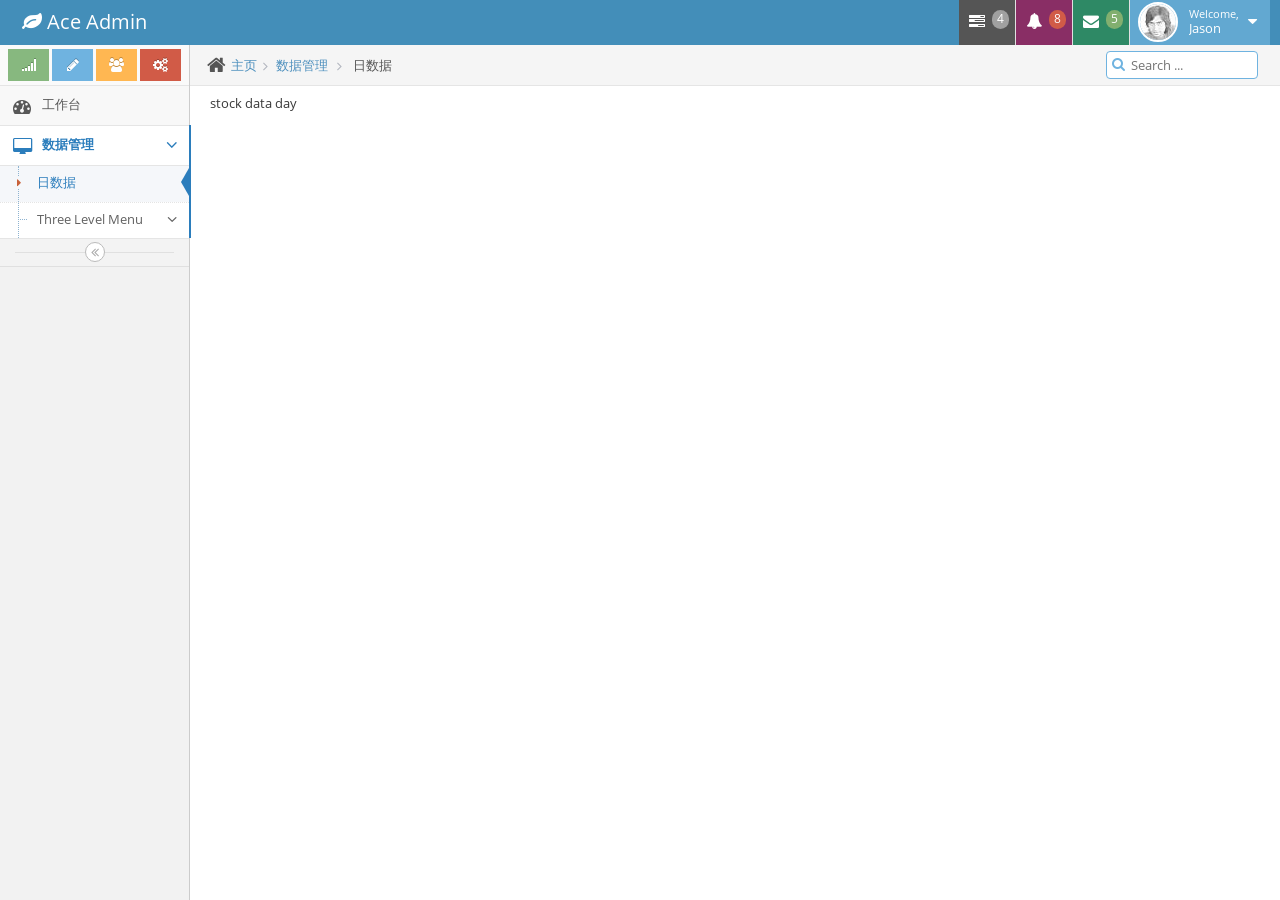
==== istockui/src/main/resources/static/ajax.html @ 97bcca6e "页面使用ace框架" ====
﻿<!DOCTYPE html>
<html lang="en">
<head>
    <meta http-equiv="X-UA-Compatible" content="IE=edge,chrome=1"/>
    <meta charset="utf-8"/>
    <title>Welcome - Ace Admin</title>

    <meta name="viewport" content="width=device-width, initial-scale=1.0, maximum-scale=1.0"/>

    <!-- bootstrap & fontawesome -->
    <link rel="stylesheet" href="assets/css/bootstrap.min.css"/>
    <link rel="stylesheet" href="assets/css/font-awesome.min.css"/>

    <!-- text fonts -->
    <link rel="stylesheet" href="assets/css/ace-fonts.css"/>

    <!-- ace styles -->
    <link rel="stylesheet" href="assets/css/ace.min.css" id="main-ace-style"/>

    <!--[if lte IE 9]>
    <link rel="stylesheet" href="assets/css/ace-part2.min.css"/>
    <![endif]-->
    <link rel="stylesheet" href="assets/css/ace-skins.min.css"/>
    <link rel="stylesheet" href="assets/css/ace-rtl.min.css"/>

    <!--[if lte IE 9]>
    <link rel="stylesheet" href="assets/css/ace-ie.min.css"/>
    <![endif]-->

    <!-- ace settings handler -->
    <script src="assets/js/ace-extra.min.js"></script>

    <!-- HTML5 shim and Respond.js IE8 support of HTML5 elements and media queries -->

    <!--[if lte IE 8]>
    <script src="assets/js/html5shiv.js"></script>
    <script src="assets/js/respond.min.js"></script>
    <![endif]-->
</head>

<body class="no-skin">
<!-- #section:basics/navbar.layout -->
<div id="navbar" class="navbar navbar-default">
    <script type="text/javascript">
        try {
            ace.settings.check('navbar', 'fixed')
        } catch (e) {
        }
    </script>

    <div class="navbar-container" id="navbar-container">
        <!-- #section:basics/sidebar.mobile.toggle -->
        <button type="button" class="navbar-toggle menu-toggler pull-left" id="menu-toggler">
            <span class="sr-only">Toggle sidebar</span>

            <span class="icon-bar"></span>

            <span class="icon-bar"></span>

            <span class="icon-bar"></span>
        </button>

        <!-- /section:basics/sidebar.mobile.toggle -->
        <div class="navbar-header pull-left">
            <!-- #section:basics/navbar.layout.brand -->
            <a href="#" class="navbar-brand">
                <small>
                    <i class="fa fa-leaf"></i>
                    Ace Admin
                </small>
            </a>

            <!-- /section:basics/navbar.layout.brand -->

            <!-- #section:basics/navbar.toggle -->

            <!-- /section:basics/navbar.toggle -->
        </div>

        <!-- #section:basics/navbar.dropdown -->
        <div class="navbar-buttons navbar-header pull-right" role="navigation">
            <ul class="nav ace-nav">
                <li class="grey">
                    <a data-toggle="dropdown" class="dropdown-toggle" href="#">
                        <i class="ace-icon fa fa-tasks"></i>
                        <span class="badge badge-grey">4</span>
                    </a>

                    <ul class="dropdown-menu-right dropdown-navbar dropdown-menu dropdown-caret dropdown-close">
                        <li class="dropdown-header">
                            <i class="ace-icon fa fa-check"></i>
                            4 Tasks to complete
                        </li>

                        <li>
                            <a href="#">
                                <div class="clearfix">
                                    <span class="pull-left">Software Update</span>
                                    <span class="pull-right">65%</span>
                                </div>

                                <div class="progress progress-mini">
                                    <div style="width:65%" class="progress-bar"></div>
                                </div>
                            </a>
                        </li>

                        <li>
                            <a href="#">
                                <div class="clearfix">
                                    <span class="pull-left">Hardware Upgrade</span>
                                    <span class="pull-right">35%</span>
                                </div>

                                <div class="progress progress-mini">
                                    <div style="width:35%" class="progress-bar progress-bar-danger"></div>
                                </div>
                            </a>
                        </li>

                        <li>
                            <a href="#">
                                <div class="clearfix">
                                    <span class="pull-left">Unit Testing</span>
                                    <span class="pull-right">15%</span>
                                </div>

                                <div class="progress progress-mini">
                                    <div style="width:15%" class="progress-bar progress-bar-warning"></div>
                                </div>
                            </a>
                        </li>

                        <li>
                            <a href="#">
                                <div class="clearfix">
                                    <span class="pull-left">Bug Fixes</span>
                                    <span class="pull-right">90%</span>
                                </div>

                                <div class="progress progress-mini progress-striped active">
                                    <div style="width:90%" class="progress-bar progress-bar-success"></div>
                                </div>
                            </a>
                        </li>

                        <li class="dropdown-footer">
                            <a href="#">
                                See tasks with details
                                <i class="ace-icon fa fa-arrow-right"></i>
                            </a>
                        </li>
                    </ul>
                </li>

                <li class="purple">
                    <a data-toggle="dropdown" class="dropdown-toggle" href="#">
                        <i class="ace-icon fa fa-bell icon-animated-bell"></i>
                        <span class="badge badge-important">8</span>
                    </a>

                    <ul class="dropdown-menu-right dropdown-navbar navbar-pink dropdown-menu dropdown-caret dropdown-close">
                        <li class="dropdown-header">
                            <i class="ace-icon fa fa-exclamation-triangle"></i>
                            8 Notifications
                        </li>

                        <li>
                            <a href="#">
                                <div class="clearfix">
											<span class="pull-left">
												<i class="btn btn-xs no-hover btn-pink fa fa-comment"></i>
												New Comments
											</span>
                                    <span class="pull-right badge badge-info">+12</span>
                                </div>
                            </a>
                        </li>

                        <li>
                            <a href="#">
                                <i class="btn btn-xs btn-primary fa fa-user"></i>
                                Bob just signed up as an editor ...
                            </a>
                        </li>

                        <li>
                            <a href="#">
                                <div class="clearfix">
											<span class="pull-left">
												<i class="btn btn-xs no-hover btn-success fa fa-shopping-cart"></i>
												New Orders
											</span>
                                    <span class="pull-right badge badge-success">+8</span>
                                </div>
                            </a>
                        </li>

                        <li>
                            <a href="#">
                                <div class="clearfix">
											<span class="pull-left">
												<i class="btn btn-xs no-hover btn-info fa fa-twitter"></i>
												Followers
											</span>
                                    <span class="pull-right badge badge-info">+11</span>
                                </div>
                            </a>
                        </li>

                        <li class="dropdown-footer">
                            <a href="#">
                                See all notifications
                                <i class="ace-icon fa fa-arrow-right"></i>
                            </a>
                        </li>
                    </ul>
                </li>

                <li class="green">
                    <a data-toggle="dropdown" class="dropdown-toggle" href="#">
                        <i class="ace-icon fa fa-envelope icon-animated-vertical"></i>
                        <span class="badge badge-success">5</span>
                    </a>

                    <ul class="dropdown-menu-right dropdown-navbar dropdown-menu dropdown-caret dropdown-close">
                        <li class="dropdown-header">
                            <i class="ace-icon fa fa-envelope-o"></i>
                            5 Messages
                        </li>

                        <li class="dropdown-content">
                            <ul class="dropdown-menu dropdown-navbar">
                                <li>
                                    <a href="#">
                                        <img src="assets/avatars/avatar.png" class="msg-photo" alt="Alex's Avatar"/>
												<span class="msg-body">
													<span class="msg-title">
														<span class="blue">Alex:</span>
														Ciao sociis natoque penatibus et auctor ...
													</span>

													<span class="msg-time">
														<i class="ace-icon fa fa-clock-o"></i>
														<span>a moment ago</span>
													</span>
												</span>
                                    </a>
                                </li>

                                <li>
                                    <a href="#">
                                        <img src="assets/avatars/avatar3.png" class="msg-photo" alt="Susan's Avatar"/>
                                        <span class="msg-body">
                                            <span class="msg-title">
                                                <span class="blue">Susan:</span>
                                                Vestibulum id ligula porta felis euismod ...
                                            </span>

                                            <span class="msg-time">
                                                <i class="ace-icon fa fa-clock-o"></i>
                                                <span>20 minutes ago</span>
                                            </span>
                                        </span>
                                    </a>
                                </li>

                                <li>
                                    <a href="#">
                                        <img src="assets/avatars/avatar4.png" class="msg-photo" alt="Bob's Avatar"/>
												<span class="msg-body">
													<span class="msg-title">
														<span class="blue">Bob:</span>
														Nullam quis risus eget urna mollis ornare ...
													</span>

													<span class="msg-time">
														<i class="ace-icon fa fa-clock-o"></i>
														<span>3:15 pm</span>
													</span>
												</span>
                                    </a>
                                </li>

                                <li>
                                    <a href="#">
                                        <img src="assets/avatars/avatar2.png" class="msg-photo" alt="Kate's Avatar"/>
												<span class="msg-body">
													<span class="msg-title">
														<span class="blue">Kate:</span>
														Ciao sociis natoque eget urna mollis ornare ...
													</span>

													<span class="msg-time">
														<i class="ace-icon fa fa-clock-o"></i>
														<span>1:33 pm</span>
													</span>
												</span>
                                    </a>
                                </li>

                                <li>
                                    <a href="#">
                                        <img src="assets/avatars/avatar5.png" class="msg-photo" alt="Fred's Avatar"/>
												<span class="msg-body">
													<span class="msg-title">
														<span class="blue">Fred:</span>
														Vestibulum id penatibus et auctor  ...
													</span>

													<span class="msg-time">
														<i class="ace-icon fa fa-clock-o"></i>
														<span>10:09 am</span>
													</span>
												</span>
                                    </a>
                                </li>
                            </ul>
                        </li>

                        <li class="dropdown-footer">
                            <a href="../inbox.html">
                                See all messages
                                <i class="ace-icon fa fa-arrow-right"></i>
                            </a>
                        </li>
                    </ul>
                </li>

                <!-- #section:basics/navbar.user_menu -->
                <li class="light-blue">
                    <a data-toggle="dropdown" href="#" class="dropdown-toggle">
                        <img class="nav-user-photo" src="assets/avatars/user.jpg" alt="Jason's Photo"/>
								<span class="user-info">
									<small>Welcome,</small>
									Jason
								</span>

                        <i class="ace-icon fa fa-caret-down"></i>
                    </a>

                    <ul class="user-menu dropdown-menu-right dropdown-menu dropdown-yellow dropdown-caret dropdown-close">
                        <li>
                            <a href="#">
                                <i class="ace-icon fa fa-cog"></i>
                                Settings
                            </a>
                        </li>

                        <li>
                            <a href="../profile.html">
                                <i class="ace-icon fa fa-user"></i>
                                Profile
                            </a>
                        </li>

                        <li class="divider"></li>

                        <li>
                            <a href="#">
                                <i class="ace-icon fa fa-power-off"></i>
                                Logout
                            </a>
                        </li>
                    </ul>
                </li>

                <!-- /section:basics/navbar.user_menu -->
            </ul>
        </div>

        <!-- /section:basics/navbar.dropdown -->
    </div><!-- /.navbar-container -->
</div>

<!-- /section:basics/navbar.layout -->
<div class="main-container" id="main-container">
    <script type="text/javascript">
        try {
            ace.settings.check('main-container', 'fixed')
        } catch (e) {
        }
    </script>

    <!-- #section:basics/sidebar -->
    <div id="sidebar" class="sidebar                  responsive">
        <script type="text/javascript">
            try {
                ace.settings.check('sidebar', 'fixed')
            } catch (e) {
            }
        </script>

        <div class="sidebar-shortcuts" id="sidebar-shortcuts">
            <div class="sidebar-shortcuts-large" id="sidebar-shortcuts-large">
                <button class="btn btn-success">
                    <i class="ace-icon fa fa-signal"></i>
                </button>

                <button class="btn btn-info">
                    <i class="ace-icon fa fa-pencil"></i>
                </button>

                <!-- #section:basics/sidebar.layout.shortcuts -->
                <button class="btn btn-warning">
                    <i class="ace-icon fa fa-users"></i>
                </button>

                <button class="btn btn-danger">
                    <i class="ace-icon fa fa-cogs"></i>
                </button>

                <!-- /section:basics/sidebar.layout.shortcuts -->
            </div>

            <div class="sidebar-shortcuts-mini" id="sidebar-shortcuts-mini">
                <span class="btn btn-success"></span>

                <span class="btn btn-info"></span>

                <span class="btn btn-warning"></span>

                <span class="btn btn-danger"></span>
            </div>
        </div><!-- /.sidebar-shortcuts -->

        <ul class="nav nav-list">
            <li class="">
                <a data-url="page/index" href="ajax.html#page/index">
                    <i class="menu-icon fa fa-tachometer"></i>
                    <span class="menu-text"> 工作台 </span>
                </a>

                <b class="arrow"></b>
            </li>

            <li class="">
                <a href="#" class="dropdown-toggle">
                    <i class="menu-icon fa fa-desktop"></i>
                    <span class="menu-text"> 数据管理 </span>

                    <b class="arrow fa fa-angle-down"></b>
                </a>

                <b class="arrow"></b>

                <ul class="submenu">
                    <li class="">
                        <a data-url="page/stockdataday" href="ajax.html#page/stockdataday">
                            <i class="menu-icon fa fa-caret-right"></i>
                            日数据
                        </a>

                        <b class="arrow"></b>
                    </li>


                    <li class="">
                        <a href="#" class="dropdown-toggle">
                            <i class="menu-icon fa fa-caret-right"></i>

                            Three Level Menu
                            <b class="arrow fa fa-angle-down"></b>
                        </a>

                        <b class="arrow"></b>

                        <ul class="submenu">
                            <li class="">
                                <a href="#">
                                    <i class="menu-icon fa fa-leaf green"></i>
                                    Item #1
                                </a>

                                <b class="arrow"></b>
                            </li>

                            <li class="">
                                <a href="#" class="dropdown-toggle">
                                    <i class="menu-icon fa fa-pencil orange"></i>

                                    4th level
                                    <b class="arrow fa fa-angle-down"></b>
                                </a>

                                <b class="arrow"></b>

                                <ul class="submenu">
                                    <li class="">
                                        <a href="#">
                                            <i class="menu-icon fa fa-plus purple"></i>
                                            Add Product
                                        </a>

                                        <b class="arrow"></b>
                                    </li>

                                    <li class="">
                                        <a href="#">
                                            <i class="menu-icon fa fa-eye pink"></i>
                                            View Products
                                        </a>

                                        <b class="arrow"></b>
                                    </li>
                                    <li class="">
                                        <a data-url="page/hahaha" href="ajax.html#page/hahaha">
                                            <i class="menu-icon fa fa-caret-right"></i>
                                            Blank Page
                                        </a>

                                        <b class="arrow"></b>
                                    </li>
                                </ul>
                            </li>
                        </ul>
                    </li>
                </ul>
            </li>

        </ul><!-- /.nav-list -->

        <!-- #section:basics/sidebar.layout.minimize -->
        <div class="sidebar-toggle sidebar-collapse" id="sidebar-collapse">
            <i class="ace-icon fa fa-angle-double-left" data-icon1="ace-icon fa fa-angle-double-left"
               data-icon2="ace-icon fa fa-angle-double-right"></i>
        </div>

        <!-- /section:basics/sidebar.layout.minimize -->
        <script type="text/javascript">
            try {
                ace.settings.check('sidebar', 'collapsed')
            } catch (e) {
            }
        </script>
    </div>

    <!-- /section:basics/sidebar -->
    <div class="main-content">
        <!-- #section:basics/content.breadcrumbs -->
        <div class="breadcrumbs" id="breadcrumbs">
            <script type="text/javascript">
                try {
                    ace.settings.check('breadcrumbs', 'fixed')
                } catch (e) {
                }
            </script>

            <ul class="breadcrumb">
                <li>
                    <i class="ace-icon fa fa-home home-icon"></i>
                    <a href="#">主页</a>
                </li>
            </ul><!-- /.breadcrumb -->

            <!-- #section:basics/content.searchbox -->
            <div class="nav-search" id="nav-search">
                <form class="form-search">
							<span class="input-icon">
								<input type="text" placeholder="Search ..." class="nav-search-input"
                                       id="nav-search-input" autocomplete="off"/>
								<i class="ace-icon fa fa-search nav-search-icon"></i>
							</span>
                </form>
            </div><!-- /.nav-search -->

            <!-- /section:basics/content.searchbox -->
        </div>

        <!-- /section:basics/content.breadcrumbs -->
        <div class="page-content">

            <!-- /section:settings.box -->
            <div class="page-content-area">
                <!-- ajax content goes here -->
            </div><!-- /.page-content-area -->
        </div><!-- /.page-content -->
    </div><!-- /.main-content -->




</div><!-- /.main-container -->

<!-- basic scripts -->

<!--[if !IE]> -->
<script type="text/javascript">
    window.jQuery || document.write("<script src='assets/js/jquery.min.js'>" + "<" + "/script>");
</script>

<!-- <![endif]-->

<!--[if IE]>
<script type="text/javascript">
    window.jQuery || document.write("<script src='assets/js/jquery1x.min.js'>" + "<" + "/script>");
</script>
<![endif]-->
<script type="text/javascript">
    if ('ontouchstart' in document.documentElement) document.write("<script src='assets/js/jquery.mobile.custom.min.js'>" + "<" + "/script>");
</script>
<script src="assets/js/bootstrap.min.js"></script>

<!-- ace scripts -->
<script src="assets/js/ace-elements.min.js"></script>
<script src="assets/js/ace.min.js"></script>
<script type="text/javascript">
    //Load content via ajax
    jQuery(function ($) {
        if ('enable_ajax_content' in ace) {
            var options = {
                update_title: false,
                content_url: function (url) {
                    //this is for Ace demo only, you should change it
                    //please refer to documentation for more info

                    if (!url.match(/^page\//)) return false;

                    var path = document.location.pathname;

                    //for Ace HTML demo version, convert ajax.html#page/gallery to > gallery.html and load it
                    if (path.match(/ajax\.html/)) return path.replace(/ajax\.html/, url.replace(/^page\//, '') + '.html');

                    //for Ace PHP demo version convert "page/dashboard" to "?page=dashboard" and load it
                    return path + "?" + url.replace(/\//, "=");
                },
                default_url: 'page/stockdataday'//default url
            }
            ace.enable_ajax_content($, options)
        }

    })
</script>
</body>
</html>
---- istockui/src/main/resources/static/assets/css/ace-fonts.css ----
/* included only when we don't want to use fonts from google server */
@font-face {
  font-family: 'Open Sans';
  font-style: normal;
  font-weight: 300;
  src: local('Open Sans Light'), local('OpenSans-Light'), url(../font/DXI1ORHCpsQm3Vp6mXoaTXhCUOGz7vYGh680lGh-uXM.woff) format('woff');
}
@font-face {
  font-family: 'Open Sans';
  font-style: normal;
  font-weight: 400;
  src: local('Open Sans'), local('OpenSans'), url(../font/cJZKeOuBrn4kERxqtaUH3T8E0i7KZn-EPnyo3HZu7kw.woff) format('woff');
}
---- istockui/src/main/resources/static/assets/css/ace.min.css ----
html{min-height:100%;position:relative}body{background-color:#e4e6e9;min-height:100%;padding-bottom:0;font-family:'Open Sans';font-size:13px;color:#393939;line-height:1.5}.main-container:before{display:block;content:"";position:absolute;z-index:-2;width:100%;max-width:inherit;bottom:0;top:0;background-color:#FFF}.main-container.container,.rtl .main-container.container{padding-left:0;padding-right:0}.main-container.container:before{-webkit-box-shadow:0 0 0 1px rgba(0,0,0,.1);box-shadow:0 0 0 1px rgba(0,0,0,.1);width:inherit}@media (max-width:767px){.main-container.container:before{-webkit-box-shadow:none;box-shadow:none;width:100%}}.main-content{margin-left:0;min-height:100%;padding:0}.sidebar+.main-content{margin-left:190px}.page-content{background-color:#fff;position:relative;margin:0;padding:8px 20px 24px}.page-header{margin:0 0 12px;border-bottom:1px dotted #e2e2e2;padding-bottom:16px;padding-top:7px}.page-header h1{padding:0;margin:0 8px;font-size:24px;font-weight:lighter;color:#2679b5}.page-header h1 small{margin:0 6px;font-size:14px;font-weight:400;color:#8089a0}.ace-icon{text-align:center}a:active,a:focus{text-decoration:none}h1{font-size:32px;font-weight:400;font-family:"Open Sans","Helvetica Neue",Helvetica,Arial,sans-serif}h1.smaller{font-size:31px}h1.bigger{font-size:33px}h1.block{margin-bottom:16px}h2{font-size:26px;font-weight:400;font-family:"Open Sans","Helvetica Neue",Helvetica,Arial,sans-serif}h2.smaller{font-size:25px}h2.bigger{font-size:27px}h2.block{margin-bottom:16px}h3{font-size:22px;font-weight:400;font-family:"Open Sans","Helvetica Neue",Helvetica,Arial,sans-serif}h3.smaller{font-size:21px}h3.bigger{font-size:23px}h3.block{margin-bottom:16px}h4{font-size:18px;font-weight:400;font-family:"Open Sans","Helvetica Neue",Helvetica,Arial,sans-serif}h4.smaller{font-size:17px}h4.bigger{font-size:19px}h4.block{margin-bottom:16px}h5{font-size:15px;font-weight:400;font-family:"Open Sans","Helvetica Neue",Helvetica,Arial,sans-serif}h5.smaller{font-size:14px}h5.bigger{font-size:16px}h5.block{margin-bottom:16px}h6{font-size:13px;font-weight:400;font-family:"Open Sans","Helvetica Neue",Helvetica,Arial,sans-serif}h6.smaller{font-size:12px}h6.bigger{font-size:14px}h6.block{margin-bottom:16px}ol,ul{margin:0 0 10px 25px;padding:0}ol.margin-5,ul.margin-5{margin-left:5px}ol.margin-10,ul.margin-10{margin-left:10px}ol.margin-15,ul.margin-15{margin-left:15px}ol.margin-20,ul.margin-20{margin-left:20px}li>ol,li>ul{margin-left:18px}.list-inline,.list-unstyled{margin-left:0}.list-inline>li>.ace-icon:first-child,.list-unstyled>li>.ace-icon:first-child{width:18px;text-align:center}.spaced>li{margin-top:9px;margin-bottom:9px}.spaced2>li{margin-top:15px;margin-bottom:15px}li.divider{margin-top:3px;margin-bottom:3px;height:0;font-size:0}.spaced>li.divider{margin-top:5px;margin-bottom:5px}.spaced2>li.divider{margin-top:8px;margin-bottom:8px}li.divider:before{content:"";display:inline-block}.blockquote-reverse,blockquote,blockquote.pull-right{border-color:#e5eaf1}pre.prettyprint{white-space:pre-wrap}.modal-content{border-radius:0;-webkit-box-shadow:none;box-shadow:none}.modal-footer{padding-top:12px;padding-bottom:14px;border-top-color:#e4e9ee;-webkit-box-shadow:none;box-shadow:none;background-color:#eff3f8}.modal-header .close{font-size:32px}.well{border-radius:0}.well h1,.well h2,.well h3,.well h4,.well h5,.well h6{margin-top:0}.well h1,.well h2,.well h3{line-height:36px}.alert{font-size:14px;border-radius:0}.alert .close{font-size:16px}.alert-block p+p{margin-top:10px}.pager>li>span,.pagination>li>span{border-width:1px;border-radius:0!important}.pager>li>a,.pagination>li>a{border-width:1px;border-color:#d4dfe3;border-radius:0!important;color:#2283c5;background-color:#fafafa;margin:0 -1px 0 0;position:relative;z-index:auto}.pager>li>a:hover,.pagination>li>a:hover{color:#1c6ca2;background-color:#eaeff2;border-color:#c1d1d7;z-index:1}.pager>li>a:focus,.pagination>li>a:focus{background-color:#eaeef2}.pager>li.disabled>a,.pager>li.disabled>a:hover,.pagination>li.disabled>a,.pagination>li.disabled>a:hover{background-color:#f9f9f9;border-color:#d9d9d9;z-index:auto}.pagination>li.active>a,.pagination>li.active>a:hover{background-color:#6faed9;border-color:#6faed9;color:#fff;text-shadow:0 -1px 0 rgba(0,0,0,.25);z-index:2}.list-group-item{border-radius:0!important}.lighter{font-weight:lighter}.bolder{font-weight:bolder}.inline{display:inline-block!important}.block{display:block!important}.align-center,.center{text-align:center!important}.align-left{text-align:left!important}.align-right{text-align:right!important}.middle{vertical-align:middle}.align-middle{vertical-align:middle!important}.align-top{vertical-align:top!important}.align-bottom{vertical-align:bottom!important}.pos-rel,.position-relative{position:relative}.pos-abs,.position-absolute{position:absolute}.no-float{float:none!important}.line-height-normal{line-height:normal!important}.line-height-0{line-height:0!important}.line-height-1{line-height:1!important}.line-height-125{line-height:1.25!important}.line-height-150{line-height:1.5!important}.dark{color:#333!important}.white{color:#fff!important}.red{color:#dd5a43!important}.red2{color:#e08374!important}.light-red{color:#f77!important}.blue{color:#478fca!important}.light-blue{color:#93cbf9!important}.green{color:#69aa46!important}.light-green{color:#b0d877!important}.orange{color:#ff892a!important}.orange2{color:#feb902!important}.light-orange{color:#fcac6f!important}.purple{color:#a069c3!important}.pink{color:#c6699f!important}.pink2{color:#d6487e!important}.brown{color:brown!important}.grey{color:#777!important}.light-grey{color:#bbb!important}.bigger-110{font-size:110%!important}.bigger-120{font-size:120%!important}.bigger-130{font-size:130%!important}.bigger-140{font-size:140%!important}.bigger-150{font-size:150%!important}.bigger-160{font-size:160%!important}.bigger-170{font-size:170%!important}.bigger-180{font-size:180%!important}.bigger-190{font-size:190%!important}.bigger-200{font-size:200%!important}.bigger-210{font-size:210%!important}.bigger-220{font-size:220%!important}.bigger-230{font-size:230%!important}.bigger-240{font-size:240%!important}.bigger-250{font-size:250%!important}.bigger-260{font-size:260%!important}.bigger-270{font-size:270%!important}.bigger-280{font-size:280%!important}.bigger-290{font-size:290%!important}.bigger-300{font-size:300%!important}.bigger-115{font-size:115%!important}.bigger-125{font-size:125%!important}.bigger-175{font-size:175%!important}.bigger-225{font-size:225%!important}.bigger-275{font-size:275%!important}.smaller-90{font-size:90%!important}.smaller-80{font-size:80%!important}.smaller-70{font-size:70%!important}.smaller-60{font-size:60%!important}.smaller-50{font-size:50%!important}.smaller-40{font-size:40%!important}.smaller-30{font-size:30%!important}.smaller-20{font-size:20%!important}.smaller-75{font-size:75%!important}.width-20{width:20%!important}.width-30{width:30%!important}.width-35{width:35%!important}.width-40{width:40%!important}.width-45{width:45%!important}.width-50{width:50%!important}.width-55{width:55%!important}.width-60{width:60%!important}.width-65{width:65%!important}.width-70{width:70%!important}.width-80{width:80%!important}.width-85{width:85%!important}.width-90{width:90%!important}.width-95{width:95%!important}.width-100{width:100%!important}.width-75{width:75%!important}.width-25{width:25%!important}.width-auto{width:auto!important}.height-auto{height:auto!important}.no-padding{padding:0!important}.no-padding-bottom{padding-bottom:0!important}.no-padding-top{padding-top:0!important}.no-padding-left{padding-left:0!important}.no-padding-right{padding-right:0!important}.no-margin{margin:0!important}.no-margin-bottom{margin-bottom:0!important}.no-margin-top{margin-top:0!important}.no-margin-left{margin-left:0!important}.no-margin-right{margin-right:0!important}.no-border{border-width:0}.no-border-bottom{border-bottom-width:0}.no-border-top{border-top-width:0}.no-border-left{border-left-width:0}.no-border-right{border-right-width:0}.no-radius{border-radius:0!important}.no-text-shadow{text-shadow:none!important}.hr{display:block;height:0;overflow:hidden;font-size:0;border-width:1px 0 0;border-top:1px solid #E3E3E3;margin:12px 0;border-top-color:rgba(0,0,0,.11)}.hr-double{height:3px;border-top:1px solid #E3E3E3;border-bottom:1px solid #E3E3E3;border-top-color:rgba(0,0,0,.11);border-bottom-color:rgba(0,0,0,.11)}.hr-dotted,.hr.dotted{border-style:dotted}.hr-32,.hr32{margin:32px 0}.hr-30,.hr30{margin:30px 0}.hr-28,.hr28{margin:28px 0}.hr-26,.hr26{margin:26px 0}.hr-24,.hr24{margin:24px 0}.hr-22,.hr22{margin:22px 0}.hr-20,.hr20{margin:20px 0}.hr-18,.hr18{margin:18px 0}.hr-16,.hr16{margin:16px 0}.hr-14,.hr14{margin:14px 0}.hr-12,.hr12{margin:12px 0}.hr-10,.hr10{margin:10px 0}.hr-8,.hr8{margin:8px 0}.hr-6,.hr6{margin:6px 0}.hr-4,.hr4{margin:4px 0}.hr-2,.hr2{margin:2px 0}.space{max-height:1px;min-height:1px;overflow:hidden;margin:12px 0}[class*=vspace-]{display:none}.space-32,[class*=vspace-32]{max-height:1px;min-height:1px;overflow:hidden;margin:32px 0 31px}.space-30,[class*=vspace-30]{max-height:1px;min-height:1px;overflow:hidden;margin:30px 0 29px}.space-28,[class*=vspace-28]{max-height:1px;min-height:1px;overflow:hidden;margin:28px 0 27px}.space-26,[class*=vspace-26]{max-height:1px;min-height:1px;overflow:hidden;margin:26px 0 25px}.space-24,[class*=vspace-24]{max-height:1px;min-height:1px;overflow:hidden;margin:24px 0 23px}.space-22,[class*=vspace-22]{max-height:1px;min-height:1px;overflow:hidden;margin:22px 0 21px}.space-20,[class*=vspace-20]{max-height:1px;min-height:1px;overflow:hidden;margin:20px 0 19px}.space-18,[class*=vspace-18]{max-height:1px;min-height:1px;overflow:hidden;margin:18px 0 17px}.space-16,[class*=vspace-16]{max-height:1px;min-height:1px;overflow:hidden;margin:16px 0 15px}.space-14,[class*=vspace-14]{max-height:1px;min-height:1px;overflow:hidden;margin:14px 0 13px}.space-12,[class*=vspace-12]{max-height:1px;min-height:1px;overflow:hidden;margin:12px 0 11px}.space-10,[class*=vspace-10]{max-height:1px;min-height:1px;overflow:hidden;margin:10px 0 9px}.space-8,[class*=vspace-8]{max-height:1px;min-height:1px;overflow:hidden;margin:8px 0 7px}.space-6,[class*=vspace-6]{max-height:1px;min-height:1px;overflow:hidden;margin:6px 0 5px}.space-4,[class*=vspace-4]{max-height:1px;min-height:1px;overflow:hidden;margin:4px 0 3px}.space-2,[class*=vspace-2]{max-height:1px;min-height:1px;overflow:hidden;margin:2px 0 1px}.space-0,[class*=vspace-0]{max-height:1px;min-height:1px;overflow:hidden;margin:0}@media only screen and (max-width:479px){[class*=vspace-][class*="-xs"]{display:block}}@media only screen and (max-width:767px){[class*=vspace-][class*="-sm"]{display:block}}@media only screen and (max-width:991px){[class*=vspace-][class*="-md"]{display:block}}@media only screen and (max-width:1199px){[class*=vspace-][class*="-lg"]{display:block}}.header{line-height:28px;margin-bottom:16px;margin-top:18px;padding-bottom:4px;border-bottom:1px solid #CCC}.header.blue{border-bottom-color:#d5e3ef}.header.green{border-bottom-color:#cce2c1}.header.purple{border-bottom-color:#e0d1ea}.header.orange{border-bottom-color:#fdd0ac}.header.orange2{border-bottom-color:#fbd36b}.header.red{border-bottom-color:#f3cdc6}.header.grey{border-bottom-color:#c3c3c3}.header.pink{border-bottom-color:#f2e0eb}.header.pink2{border-bottom-color:#e69eb9}.header.light-blue{border-bottom-color:#dceefc}.header.light-red{border-bottom-color:#fec5c5}.header.light-green{border-bottom-color:#d2e7b5}.header.brown{border-bottom-color:#df9393}.header>.ace-icon{margin-right:2px}.action-buttons a{margin:0 3px;display:inline-block;opacity:.85;-webkit-transition:all .1s;-o-transition:all .1s;transition:all .1s}.action-buttons a:hover{text-decoration:none;opacity:1;-moz-transform:scale(1.2);-webkit-transform:scale(1.2);-o-transform:scale(1.2);-ms-transform:scale(1.2);transform:scale(1.2)}.navbar{margin:0;padding-left:0;padding-right:0;border-width:0;border-radius:0;-webkit-box-shadow:none;box-shadow:none;min-height:45px;background:#438eb9}.navbar .navbar-link,.navbar .navbar-text{color:#fff}.navbar .navbar-brand{color:#fff;font-size:24px;text-shadow:none;padding-top:10px;padding-bottom:10px;height:auto}.navbar .navbar-brand:focus,.navbar .navbar-brand:hover{color:#fff}@media only screen and (min-width:992px){.navbar-container{padding-left:10px;padding-right:10px}}.navbar-container.container{padding-left:0;padding-right:0}.ace-nav{height:100%;margin:0!important}.ace-nav>li{line-height:45px;height:45px;border-left:1px solid #E1E1E1;padding:0;position:relative;float:left}.ace-nav>li:first-child{border-left-width:0}.ace-nav>li>a{background-color:#2e6589;color:#FFF;display:block;line-height:inherit;text-align:center;height:100%;width:auto;min-width:50px;padding:0 8px;position:relative}.ace-nav>li>a>.ace-icon{display:inline-block;font-size:16px;color:#FFF;text-align:center;width:20px}.ace-nav>li>a>.badge{position:relative;top:-4px;left:2px;padding-right:5px;padding-left:5px}.ace-nav>li.open>a,.ace-nav>li>a:focus,.ace-nav>li>a:hover{background-color:#2c5976;color:#FFF}.ace-nav>li.grey>a{background-color:#555}.ace-nav>li.grey>a:focus,.ace-nav>li.grey>a:hover,.ace-nav>li.open.grey>a{background-color:#4b4b4b}.ace-nav>li.purple>a{background-color:#892e65}.ace-nav>li.open.purple>a,.ace-nav>li.purple>a:focus,.ace-nav>li.purple>a:hover{background-color:#762c59}.ace-nav>li.green>a{background-color:#2e8965}.ace-nav>li.green>a:focus,.ace-nav>li.green>a:hover,.ace-nav>li.open.green>a{background-color:#2c7659}.ace-nav>li.light-blue>a{background-color:#62a8d1}.ace-nav>li.light-blue>a:focus,.ace-nav>li.light-blue>a:hover,.ace-nav>li.open.light-blue>a{background-color:#579ec8}.ace-nav>li.light-blue2>a{background-color:#42a8e1}.ace-nav>li.light-blue2>a:focus,.ace-nav>li.light-blue2>a:hover,.ace-nav>li.open.light-blue2>a{background-color:#359fd9}.ace-nav>li.red>a{background-color:#b74635}.ace-nav>li.open.red>a,.ace-nav>li.red>a:focus,.ace-nav>li.red>a:hover{background-color:#a34335}.ace-nav>li.light-green>a{background-color:#9abc32}.ace-nav>li.light-green>a:focus,.ace-nav>li.light-green>a:hover,.ace-nav>li.open.light-green>a{background-color:#8ba832}.ace-nav>li.light-purple>a{background-color:#cb6fd7}.ace-nav>li.light-purple>a:focus,.ace-nav>li.light-purple>a:hover,.ace-nav>li.open.light-purple>a{background-color:#c263ce}.ace-nav>li.light-orange>a{background-color:#f79263}.ace-nav>li.light-orange>a:focus,.ace-nav>li.light-orange>a:hover,.ace-nav>li.open.light-orange>a{background-color:#f28653}.ace-nav>li.light-pink>a{background-color:#f4dae5}.ace-nav>li.light-pink>a:focus,.ace-nav>li.light-pink>a:hover,.ace-nav>li.open.light-pink>a{background-color:#eeccda}.ace-nav>li.dark>a{background-color:#404040}.ace-nav>li.dark>a:focus,.ace-nav>li.dark>a:hover,.ace-nav>li.open.dark>a{background-color:#363636}.ace-nav>li.white-opaque>a{background-color:rgba(255,255,255,.8)}.ace-nav>li.open.white-opaque>a,.ace-nav>li.white-opaque>a:focus,.ace-nav>li.white-opaque>a:hover{background-color:rgba(245,245,245,.8)}.ace-nav>li.dark-opaque>a,.ace-nav>li.dark-opaque>a:focus,.ace-nav>li.dark-opaque>a:hover,.ace-nav>li.open.dark-opaque>a{background-color:rgba(0,0,0,.2)}.ace-nav>li.transparent>a{background-color:transparent}.ace-nav>li.open.transparent>a,.ace-nav>li.transparent>a:focus,.ace-nav>li.transparent>a:hover{background-color:rgba(0,0,0,.1)}.ace-nav>li.light-10>a{background-color:rgba(255,255,255,.1)}.ace-nav>li.light-10>a:focus,.ace-nav>li.light-10>a:hover,.ace-nav>li.open.light-10>a{background-color:rgba(255,255,255,.2)}.ace-nav>li.dark-10>a{background-color:rgba(0,0,0,.1)}.ace-nav>li.dark-10>a:focus,.ace-nav>li.dark-10>a:hover,.ace-nav>li.open.dark-10>a{background-color:rgba(0,0,0,.2)}.ace-nav>li.margin-4{margin-left:4px}.ace-nav>li.margin-3{margin-left:3px}.ace-nav>li.margin-2{margin-left:2px}.ace-nav>li.margin-1{margin-left:1px}.ace-nav>li.no-border{border-width:0!important}.ace-nav>li .dropdown-menu{z-index:1031}.ace-nav .nav-user-photo{margin:-4px 8px 0 0;border-radius:100%;border:2px solid #FFF;max-width:40px}.ace-nav li.dropdown-footer a .ace-icon{display:inline-block;width:1.25em;text-align:center}@media only screen and (max-width:767px){.ace-nav>li:nth-last-child(4)>.dropdown-menu.dropdown-menu-right{right:-100px}.ace-nav>li:nth-last-child(4)>.dropdown-menu.dropdown-menu-right:after,.ace-nav>li:nth-last-child(4)>.dropdown-menu.dropdown-menu-right:before{right:120px}.ace-nav>li:nth-last-child(3)>.dropdown-menu.dropdown-menu-right{right:-80px}.ace-nav>li:nth-last-child(3)>.dropdown-menu.dropdown-menu-right:after,.ace-nav>li:nth-last-child(3)>.dropdown-menu.dropdown-menu-right:before{right:100px}.user-menu.dropdown-close.dropdown-menu-right{right:0!important}}@media only screen and (min-width:480px) and (max-width:767px){.navbar.navbar-collapse .ace-nav>li:nth-last-child(2):nth-child(1)>.dropdown-menu.dropdown-menu-right,.navbar.navbar-collapse .ace-nav>li:nth-last-child(2):nth-child(2)>.dropdown-menu.dropdown-menu-right{left:auto;right:-60px}.navbar.navbar-collapse .ace-nav>li:nth-last-child(2):nth-child(1)>.dropdown-menu.dropdown-menu-right:after,.navbar.navbar-collapse .ace-nav>li:nth-last-child(2):nth-child(1)>.dropdown-menu.dropdown-menu-right:before,.navbar.navbar-collapse .ace-nav>li:nth-last-child(2):nth-child(2)>.dropdown-menu.dropdown-menu-right:after,.navbar.navbar-collapse .ace-nav>li:nth-last-child(2):nth-child(2)>.dropdown-menu.dropdown-menu-right:before{right:80px;left:auto}}@media only screen and (max-width:480px){.ace-nav>li:nth-last-child(4)>.dropdown-menu.dropdown-menu-right{right:-120px}.ace-nav>li:nth-last-child(4)>.dropdown-menu.dropdown-menu-right:after,.ace-nav>li:nth-last-child(4)>.dropdown-menu.dropdown-menu-right:before{right:140px}.ace-nav>li:nth-last-child(3)>.dropdown-menu.dropdown-menu-right{right:-90px}.ace-nav>li:nth-last-child(3)>.dropdown-menu.dropdown-menu-right:after,.ace-nav>li:nth-last-child(3)>.dropdown-menu.dropdown-menu-right:before{right:110px}.ace-nav>li:nth-last-child(2)>.dropdown-menu.dropdown-menu-right{right:-50px}.ace-nav>li:nth-last-child(2)>.dropdown-menu.dropdown-menu-right:after,.ace-nav>li:nth-last-child(2)>.dropdown-menu.dropdown-menu-right:before{right:70px}}@media only screen and (max-width:479px){.ace-nav>li:nth-last-child(4)>.dropdown-menu.dropdown-menu-right{left:-10px;right:auto}.ace-nav>li:nth-last-child(4)>.dropdown-menu.dropdown-menu-right:after,.ace-nav>li:nth-last-child(4)>.dropdown-menu.dropdown-menu-right:before{right:auto;left:30px}.ace-nav>li:nth-last-child(3)>.dropdown-menu.dropdown-menu-right{left:-50px;right:auto}.ace-nav>li:nth-last-child(3)>.dropdown-menu.dropdown-menu-right:after,.ace-nav>li:nth-last-child(3)>.dropdown-menu.dropdown-menu-right:before{left:75px;right:auto}.ace-nav>li:nth-last-child(2)>.dropdown-menu.dropdown-menu-right{left:-70px;right:auto}.ace-nav>li:nth-last-child(2)>.dropdown-menu.dropdown-menu-right:after,.ace-nav>li:nth-last-child(2)>.dropdown-menu.dropdown-menu-right:before{left:90px;right:auto}}@media only screen and (max-width:319px){.ace-nav>li:nth-last-child(2)>.dropdown-menu.dropdown-menu-right{left:-110px;right:auto}.ace-nav>li:nth-last-child(2)>.dropdown-menu.dropdown-menu-right:after,.ace-nav>li:nth-last-child(2)>.dropdown-menu.dropdown-menu-right:before{left:130px;right:auto}.ace-nav>li:nth-child(2):nth-last-child(2)>.dropdown-menu.dropdown-menu-right{left:-85px;right:auto}.ace-nav>li:nth-child(2):nth-last-child(2)>.dropdown-menu.dropdown-menu-right:after,.ace-nav>li:nth-child(2):nth-last-child(2)>.dropdown-menu.dropdown-menu-right:before{left:105px;right:auto}.ace-nav>li:nth-child(1):nth-last-child(3)>.dropdown-menu.dropdown-menu-right{left:-35px;right:auto}.ace-nav>li:nth-child(1):nth-last-child(3)>.dropdown-menu.dropdown-menu-right:after,.ace-nav>li:nth-child(1):nth-last-child(3)>.dropdown-menu.dropdown-menu-right:before{left:55px;right:auto}.ace-nav>li:nth-child(1):nth-last-child(2)>.dropdown-menu.dropdown-menu-right{left:-60px;right:auto}.ace-nav>li:nth-child(1):nth-last-child(2)>.dropdown-menu.dropdown-menu-right:after,.ace-nav>li:nth-child(1):nth-last-child(2)>.dropdown-menu.dropdown-menu-right:before{left:75px;right:auto}}@media only screen and (max-width:479px){.navbar:not(.navbar-collapse) .navbar-header{float:none!important;display:block}.navbar:not(.navbar-collapse) .ace-nav{display:block;float:none!important;text-align:center;background-color:rgba(0,0,0,.15);border:1px solid rgba(0,0,0,.1);border-width:1px 0 0;letter-spacing:-3px}.navbar:not(.navbar-collapse) .ace-nav>li{display:inline-block;float:none!important;text-align:left;letter-spacing:normal}.navbar:not(.navbar-collapse) .ace-nav>li:first-child{border-left:1px solid rgba(255,255,255,.4)}.navbar:not(.navbar-collapse) .ace-nav>li:last-child{border-right:1px solid rgba(255,255,255,.4)}}@media only screen and (max-width:319px){.ace-nav>li>a{padding:0 5px!important}}.user-menu>li>a{padding:4px 12px}.user-menu>li>a>.ace-icon{margin-right:6px;font-size:120%}.user-info{max-width:100px;display:inline-block;overflow:hidden;text-overflow:ellipsis;white-space:nowrap;text-align:left;vertical-align:top;line-height:15px;position:relative;top:6px}.user-info small{display:block}@media (min-width:480px) and (max-width:540px),(max-width:360px){.navbar:not(.navbar-collapse) .navbar-buttons .user-menu{padding-top:42px!important}.navbar:not(.navbar-collapse) .navbar-buttons .nav-user-photo{margin-right:0}.navbar:not(.navbar-collapse) .navbar-buttons .user-info{position:absolute!important;margin-top:40px;margin-left:1px;right:2px;z-index:1032;color:#777;font-size:14px;width:156px;max-width:156px;padding-left:8px;padding-right:8px;height:32px;line-height:26px!important;display:none;border-bottom:1px solid #E5E5E5;text-align:center;vertical-align:none;cursor:text}.navbar:not(.navbar-collapse) .navbar-buttons .user-info>small{display:inline;opacity:1}li.open .user-info{display:inline-block!important}}@media (max-width:360px){.navbar.navbar-collapse .navbar-buttons .user-menu{padding-top:42px!important}.navbar.navbar-collapse .navbar-buttons .nav-user-photo{margin-right:0}.navbar.navbar-collapse .navbar-buttons .user-info{position:absolute!important;margin-top:40px;margin-left:1px;right:2px;z-index:1032;color:#777;font-size:14px;width:156px;max-width:156px;padding-left:8px;padding-right:8px;height:32px;line-height:26px!important;display:none;border-bottom:1px solid #E5E5E5;text-align:center;vertical-align:none;cursor:text}.navbar.navbar-collapse .navbar-buttons .user-info>small{display:inline;opacity:1}li.open .user-info{display:inline-block!important;right:2px}}@media (min-width:992px){.user-min .user-menu{padding-top:42px!important}.user-min .nav-user-photo{margin-right:0}.user-min .user-info{position:absolute!important;margin-top:40px;margin-left:1px;z-index:1032;color:#777;font-size:14px;width:156px;max-width:156px;padding-left:8px;padding-right:8px;height:32px;line-height:26px!important;display:none;border-bottom:1px solid #E5E5E5;text-align:center;vertical-align:none;cursor:text}.user-min .user-info>small{display:inline;opacity:1}.user-min .user-info{right:-3px}.user-min.open .user-info{display:inline-block!important}}@media only screen and (max-width:991px){.navbar.navbar-collapse{max-height:none}.navbar .navbar-collapse,.navbar .navbar-header{margin-left:0!important;margin-right:0!important}.navbar.navbar-collapse .navbar-header{float:none!important;min-height:45px}.navbar.navbar-collapse .navbar-buttons{min-height:0;padding-left:0;padding-right:0;border:1px solid rgba(255,255,255,.4);border-width:1px 0 0;width:100%}.navbar.navbar-collapse .navbar-buttons.in{overflow:visible!important}.navbar.navbar-collapse .navbar-buttons>.ace-nav{display:block;float:none!important;text-align:center;background-color:transparent!important;border-width:0;letter-spacing:-3px}.navbar.navbar-collapse .navbar-buttons>.ace-nav>li{display:inline-block;float:none!important;text-align:left;letter-spacing:normal}.navbar.navbar-collapse .navbar-buttons>.ace-nav>li:first-child{border-left:1px solid rgba(255,255,255,.4)}.navbar.navbar-collapse .navbar-buttons>.ace-nav>li:last-child{border-right:1px solid rgba(255,255,255,.4)}}.container-fluid>.navbar-buttons,.container>.navbar-buttons{padding-right:0!important}@media only screen and (max-height:400px){.navbar-fixed-top .navbar-collapse{max-height:280px}}@media only screen and (max-height:360px){.navbar-fixed-top .navbar-collapse{max-height:240px}}@media only screen and (max-height:320px){.navbar-fixed-top .navbar-collapse{max-height:200px}}@media only screen and (max-height:280px){.navbar-fixed-top .navbar-collapse{max-height:160px}}@media only screen and (max-height:240px){.navbar-fixed-top .navbar-collapse{max-height:120px}}.navbar .navbar-nav>li{border:1px solid rgba(0,0,0,.2);border-width:0 1px 0 0}.navbar .navbar-nav>li:first-child{border-width:0 1px}.navbar .navbar-nav>li>a{padding-top:12px;padding-bottom:11px;height:45px;background-color:transparent;font-size:13px;color:#fff;text-shadow:0 1px 0 rgba(0,0,0,.25)}.navbar .navbar-nav>li.open>a,.navbar .navbar-nav>li>a:focus,.navbar .navbar-nav>li>a:hover{background-color:rgba(0,0,0,.1)!important;color:#fff!important}.navbar .navbar-nav>li>.dropdown-menu>li>a{line-height:2}.navbar-nav .dropdown-menu>li>a>.ace-icon{display:inline-block;width:20px}.navbar-nav>li>.dropdown-menu{z-index:1033}@media only screen and (max-width:991px){.navbar.navbar-collapse .navbar-menu{float:none!important;clear:both}.navbar.navbar-collapse .navbar-menu .dropdown-menu:after,.navbar.navbar-collapse .navbar-menu .dropdown-menu:before{display:none!important}.navbar .navbar-nav{margin:0 -6px}.navbar .navbar-nav>li,.navbar .navbar-nav>li:first-child{border-width:1px 0 0}.navbar .navbar-nav .dropdown-menu{float:none;position:relative;background-color:transparent;box-shadow:none;border-width:0}.navbar .navbar-nav .dropdown-menu>li>a{color:#FFF!important}.navbar .navbar-nav .dropdown-menu>li>a:hover{background-color:rgba(0,0,0,.07)!important}.navbar .navbar-nav .dropdown-menu>li>a>.ace-icon{color:#FFF!important}.navbar .navbar-nav .dropdown-hover>.dropdown-menu{left:32px!important;right:auto!important;top:auto!important;width:80%!important;width:calc(100% - 32px)}}.navbar-form.form-search{margin-top:9px;margin-bottom:0}.navbar-form.form-search .form-group{margin-bottom:0}.navbar-form.form-search input[type=text]{width:100px}.navbar-form input[type=text]{font-size:13px;line-height:1.4;padding-top:4px;padding-bottom:4px;border-width:0}@media only screen and (max-width:991px){.navbar-form .form-group{display:inline-block;width:50%;margin-bottom:0;vertical-align:middle}.navbar-form.form-search input[type=text]{width:100%}.navbar-nav+.navbar-form{margin-top:0}.navbar .navbar-collapse,.navbar .navbar-form{border-color:rgba(255,255,255,.4)}.navbar .navbar-nav>li:first-child{border-top-width:0}}@media only screen and (max-width:480px){.navbar-form .form-group{width:80%}}.navbar-fixed-bottom .navbar-collapse,.navbar-fixed-top .navbar-collapse,.navbar-static-top .navbar-collapse{padding-left:12px;padding-right:12px}@media only screen and (min-width:768px) and (max-width:991px){.navbar.navbar-collapse{background-color:transparent}.navbar.navbar-collapse:before{background:#438eb9;content:"";display:block;position:absolute;min-height:inherit;left:0;right:0;top:0;z-index:-1;border-radius:inherit}.navbar.navbar-collapse .navbar-container{background-color:#438eb9}}.navbar .navbar-toggle{border:1px solid transparent;width:40px;height:35px;line-height:0;padding:0 0 1px;text-align:center}.navbar .navbar-toggle.pull-right{margin:5px 6px 4px 0}.navbar .navbar-toggle.pull-left{margin:5px 0 4px 6px}.navbar .navbar-toggle:active{top:1px}.navbar .navbar-toggle.navbar-toggle-img{width:auto;height:auto;overflow:hidden;padding:0;border-width:0}.navbar .navbar-toggle.navbar-toggle-img>img{border-radius:inherit;max-height:35px;border-width:0}.navbar .navbar-toggle .icon-bar{background-color:#FFF;border-radius:0;width:24px;margin-left:7px}.sidebar{width:190px;float:left;position:static;padding-left:0;padding-right:0}.sidebar:before{content:"";display:block;width:inherit;position:absolute;top:0;bottom:0;z-index:-1;background-color:inherit;border-style:inherit;border-color:inherit;border-width:inherit}.nav-list{margin:0;padding:0;list-style:none}.nav-list .nav-header,.nav-list>li,.nav-list>li>a{margin:0}.nav-list li>a:focus{outline:0}.nav-list>li{display:block;position:relative;float:none;padding:0;border-style:solid;border-width:1px 0 0}.nav-list>li:last-child{border-bottom-width:1px}.nav-list>li.active>a{font-weight:700}.nav-list>li>a{display:block;height:39px;line-height:17px;padding-left:7px;text-shadow:none!important;font-size:13px;text-decoration:none}.nav-list>li>a>.menu-icon{display:inline-block;min-width:30px;margin-right:2px;vertical-align:sub;text-align:center;font-size:18px;font-weight:400}.nav-list>li:before{display:none;content:"";position:absolute;top:-1px;left:0;z-index:1;height:41px;width:3px;max-width:3px;overflow:hidden;background-color:#629cc9}@media only screen and (min-width:992px){.main-container.container .sidebar:not(.h-sidebar) .nav-list>li:before{left:-2px}}.nav-list>li:hover:before{display:block}.nav-list>li a>.arrow{display:block;width:14px!important;height:14px;line-height:14px;text-shadow:none;font-size:18px;position:absolute;right:10px;top:12px;padding:0;text-align:center}.nav-list>li.separator{height:3px;background-color:transparent;position:static;margin:1px 0;-webkit-box-shadow:none;box-shadow:none}.nav-list>li.active .submenu{display:block}.nav-list>li .submenu{display:none;list-style:none;margin:0;padding:0;line-height:1.5;position:relative}.nav-list>li .submenu>li{margin-left:0;position:relative}.nav-list>li .submenu>li>a{display:block;position:relative;padding:7px 0 9px 37px;margin:0;border-top-width:1px;border-top-style:dotted}.nav-list>li .submenu>li>a:hover{text-decoration:none}.nav-list>li .submenu>li a>.menu-icon{display:none;font-size:12px;font-weight:400;width:18px;height:auto;line-height:12px;text-align:center;position:absolute;left:10px;top:11px;z-index:1;background-color:inherit}.nav-list>li .submenu>li.active>a>.menu-icon,.nav-list>li .submenu>li:hover>a>.menu-icon{display:inline-block}.nav-list>li>.submenu{border-top:1px solid}.nav-list>li>.submenu>li:before{content:"";display:block;width:7px;position:absolute;z-index:1;left:20px;top:17px;border:1px dotted;border-width:1px 0 0}.nav-list>li>.submenu:before{content:"";display:block;position:absolute;z-index:1;left:18px;top:0;bottom:0;border:1px dotted;border-width:0 0 0 1px}.nav-list li.active>a>.arrow,.nav-list li.open>a>.arrow,.nav-list li:hover>a>.arrow{color:inherit}.nav-list>li>a>.menu-icon,no_such_element:-o-prefocus{vertical-align:middle}.nav-list>li>.submenu li>.submenu{display:none}.nav-list>li>.submenu li.active>.submenu{display:block}.nav-list>li>.submenu a>.arrow{right:10px;top:10px;font-size:16px}.nav-list>li>.submenu>li:first-child>a{border-top-width:0}.nav-list>li>.submenu li>.submenu>li{line-height:18px}.nav-list>li>.submenu li>.submenu>li:before{display:none}.nav-list>li>.submenu li>.submenu>li>a{margin-left:20px;padding-left:22px}.nav-list>li>.submenu li>.submenu>li>.submenu>li>a{margin-left:20px;padding-left:38px}.nav-list>li>.submenu li>.submenu>li a>.menu-icon{display:inline-block;width:auto;position:static;background-color:transparent;margin-right:4px;color:inherit}.nav-list>li>.submenu li>.submenu>li a .arrow,.nav-list>li>.submenu li>.submenu>li a .menu-icon{color:inherit}.nav-list>li>.submenu li.open:not(.hover)>a>.menu-icon{display:inline-block}.nav-list a .badge,.nav-list a .label{position:absolute;top:9px;right:10px;opacity:.88;font-size:12px;padding-left:6px;padding-right:6px}.nav-list a .badge .ace-icon,.nav-list a .label .ace-icon{vertical-align:middle;margin:0}.nav-list a.dropdown-toggle .badge,.nav-list a.dropdown-toggle .label{right:26px}.nav-list li:hover>a .badge,.nav-list li:hover>a .label{opacity:1}.nav-list .submenu .submenu a .badge,.nav-list .submenu .submenu a .label{top:6px}.sidebar.sidebar-fixed{position:fixed;top:auto;float:none!important;z-index:1027}.sidebar.sidebar-fixed:before{height:5000px;top:auto;bottom:auto}body.mob-safari .sidebar.sidebar-fixed{top:45px}@media (max-width:479px){body.mob-safari .navbar-fixed-top:not(.navbar-collapse)+.main-container .sidebar-fixed{top:90px}}@media (max-width:991px){body.mob-safari .navbar-fixed-top+.main-container .sidebar.responsive{top:45px}}@media (max-width:479px){body.mob-safari .navbar-fixed-top+.main-container .sidebar.responsive{top:90px}}@media only screen and (max-width:991px){.responsive.sidebar-fixed{left:auto;margin-left:auto}.navbar-fixed-top+.main-container>.responsive{position:fixed;left:auto;margin-left:auto;-moz-backface-visibility:hidden}.navbar-fixed-top+.main-container>.menu-toggler+.responsive{position:absolute;left:190px;margin-left:-190px;-moz-backface-visibility:visible}.navbar-fixed-top+.main-container>.menu-toggler+.responsive.sidebar-fixed{position:fixed;left:auto;margin-left:auto;-moz-backface-visibility:hidden}}@media only screen and (max-width:991px){.sidebar.responsive.sidebar-fixed{position:fixed;left:auto;margin-left:auto}.main-container .menu-toggler.fixed{position:fixed;left:auto;z-index:1026;-moz-backface-visibility:hidden}.sidebar.sidebar-fixed.responsive-max{position:fixed;left:auto;margin-left:auto}}.sidebar .sidebar-toggle{border-style:solid;border-width:0 0 1px;text-align:center;padding:3px 0;position:relative}.sidebar .sidebar-toggle>.ace-icon{padding:0 5px;line-height:18px;cursor:pointer;font-size:14px;border-radius:100%;border:1px solid;position:relative}.sidebar .sidebar-toggle:before{content:"";display:block;height:0;border-top:1px solid;border-color:inherit;position:absolute;left:15px;right:15px;top:13px}.sidebar .sidebar-shortcuts{text-align:center;min-height:40px;margin-bottom:0;overflow:hidden;position:relative;border:0 solid}.sidebar .sidebar-shortcuts-large{line-height:37px}.sidebar .sidebar-shortcuts-large>.btn{text-align:center;width:41px;line-height:24px;padding:0;border-width:4px}.sidebar .sidebar-shortcuts-large>.btn>.ace-icon{margin:0}.sidebar .sidebar-shortcuts-mini{display:none;font-size:0;width:42px;padding-top:2px;padding-bottom:2px}.sidebar .sidebar-shortcuts-mini>.btn{border-width:0!important;font-size:0;line-height:0;padding:8px!important;margin:1px;border-radius:0!important;opacity:.85;filter:alpha(opacity=85)}@media screen and (-webkit-min-device-pixel-ratio:0){.sidebar .sidebar-shortcuts-mini>.btn,.sidebar ::safari-only{margin:0}}.nav-list li.active>a:after{display:block;content:"";position:absolute;right:0;top:4px;border:8px solid transparent;border-width:14px 10px}.nav-list li.open>a:after{display:none}.nav-list li.active.no-active-child>a:after{display:block}.nav-list>li li.active>a:after{top:2px;border-width:14px 8px}.nav-list li.active:not(.open) li.active>a:after{display:none!important}@media (min-width:992px){.sidebar.compact,.sidebar.compact.navbar-collapse{width:105px}.sidebar.compact .sidebar-shortcuts{max-height:40px}.sidebar.compact .nav-list>li:before{height:auto;bottom:-1px}.sidebar.compact .nav-list>li>a{height:auto;line-height:16px;padding:2px 0 8px;text-align:center}.sidebar.compact .nav-list>li>a>.menu-icon{display:block;margin:0;vertical-align:inherit;line-height:32px;height:32px;font-size:20px}.sidebar.compact .nav-list>li>a>.arrow{display:none}.sidebar.compact .nav-list a .badge,.sidebar.compact .nav-list a .label{right:12px}.sidebar.compact .nav-list>li.active>.submenu,.sidebar.compact .nav-list>li.open>.submenu{display:none}.sidebar.compact+.main-content{margin-left:105px}}@media (min-width:992px) and (max-width:991px){.sidebar.compact+.main-content{margin-left:0}.sidebar.navbar-collapse.compact .nav-list>li>a{text-align:left;height:39px;line-height:37px;padding:0 16px 0 7px}.sidebar.navbar-collapse.compact .nav-list>li>a>.menu-icon{display:inline-block;vertical-align:sub;height:auto;line-height:inherit;margin:0 2px 0 0;font-size:18px}.sidebar.navbar-collapse.compact .nav-list>li>a>.arrow,.sidebar.navbar-collapse.compact .nav-list>li>a>.menu-text{display:inline}.sidebar.navbar-collapse.compact+.main-content{margin-left:0}}@media only screen and (min-width:992px){.nav-list li.hover>.submenu{position:absolute;left:100%;margin-left:-2px;top:-10px;bottom:auto;z-index:1026;width:190px;border:1px solid;display:none!important}.nav-list li.hover:hover>.submenu{display:block!important}.nav-list li.hover>.submenu:before,.nav-list li.hover>.submenu>li:before{display:none}.nav-list li.hover.active>a:after{display:block}.nav-list li.hover.active:hover>a.dropdown-toggle:after{display:none}.nav-list li.hover .submenu>li.active>a:after{display:none!important}.nav-list li.hover>.submenu.bottom{top:auto;bottom:-10px}.nav-list li.hover>.submenu.bottom:after,.nav-list li.hover>.submenu.bottom:before{top:auto;bottom:18px}.nav-list li.hover>.submenu{padding:0 2px}.nav-list li.hover>.submenu>li>a{margin-top:2px;margin-bottom:2px;padding-left:18px;border-top-width:0}.nav-list>li.hover>.submenu>li.active>a{font-weight:700}.nav-list>li>.submenu li.hover>.submenu>li>a{padding-left:12px!important;margin-left:auto!important}.nav-list>li>.submenu li.hover>.submenu>li>a>.menu-icon{margin-right:2px}.nav-list>li .submenu>li.hover>a{padding-left:22px}.nav-list>li .submenu>li.hover>a>.menu-icon{left:4px}}@media (min-width:992px) and (max-width:991px){.sidebar.navbar-collapse .nav-list li.hover>.submenu{position:relative;left:auto;top:auto;z-index:auto;margin:auto;padding:0;width:auto;-webkit-box-shadow:none;box-shadow:none;border-width:0}.sidebar.navbar-collapse .nav-list li.hover>.submenu:before,.sidebar.navbar-collapse .nav-list li.hover>.submenu>li:before{display:block}.sidebar.navbar-collapse .nav-list li.hover>.submenu li>a{padding-left:37px}.sidebar.navbar-collapse .nav-list>li.hover>.submenu{border-top-width:1px}.sidebar.navbar-collapse .nav-list li.hover>.submenu>li>a>.menu-icon{background-color:inherit;margin-right:auto;width:18px;position:absolute}.sidebar.navbar-collapse .nav-list>li .submenu>li.hover>a>.menu-icon{left:10px}.sidebar.navbar-collapse .nav-list li.hover>.submenu>li.active>a{font-weight:400}.sidebar.navbar-collapse .nav-list li.hover>.submenu>li.active>a>.menu-icon,.sidebar.navbar-collapse .nav-list li.hover>.submenu>li:hover>a>.menu-icon{display:inline-block}.sidebar.navbar-collapse .nav-list>li>.submenu li.hover>.submenu{padding-left:0;padding-right:0}.sidebar.navbar-collapse .nav-list>li>.submenu li.hover>.submenu>li>a{padding-left:22px!important;margin-left:20px!important}.sidebar.navbar-collapse .nav-list>li>.submenu li.hover>.submenu>li>a>.menu-icon{display:inline-block;width:auto;position:static;background-color:transparent;margin-right:4px}.sidebar.navbar-collapse .nav-list>li>.submenu li>.submenu>li.hover>.submenu>li>a{margin-left:20px!important;padding-left:38px!important}.sidebar.navbar-collapse .nav-list li.hover>.submenu>li>a{border-top-width:1px;margin-top:0;margin-bottom:0}.sidebar.navbar-collapse .nav-list>li.hover>.submenu>li:first-child>a{border-top-width:0}.sidebar.navbar-collapse .nav-list li.hover:hover>.submenu,.sidebar.navbar-collapse .nav-list li.hover>.arrow,.sidebar.navbar-collapse .nav-list li.hover>.submenu{display:none!important}.sidebar.navbar-collapse .nav-list li.hover.active>.submenu{display:block!important}.sidebar.navbar-collapse .nav-list li.hover>.submenu.nav-hide{display:none!important}.sidebar.navbar-collapse .nav-list li.hover>.submenu.nav-show{display:block!important}}@media (min-width:992px) and (max-width:991px){.sidebar.navbar-collapse.compact .nav-list>li.hover.active>a:after{display:none}}.nav-list li>.arrow{display:none;position:absolute;top:8px;right:1px;z-index:1027}.nav-list li>.arrow:after,.nav-list li>.arrow:before{border:1px solid transparent;display:block;height:0;width:0;position:absolute;left:-20px;top:0;right:auto;bottom:auto;content:"";border-width:10px}.nav-list li>.arrow:before{z-index:1;left:-21px}.nav-list li>.arrow:after{z-index:2}.nav-list li:hover>a+.arrow{display:none}@media only screen and (min-width:992px){.nav-list li.hover:hover>a.dropdown-toggle+.arrow{display:block}}.sidebar.menu-min,.sidebar.menu-min.compact,.sidebar.menu-min.navbar-collapse{width:43px}.sidebar.menu-min+.main-content{margin-left:43px}.sidebar.menu-min .nav-list a .badge,.sidebar.menu-min .nav-list a .label{position:relative;top:-1px;right:auto;left:4px}.sidebar.menu-min .nav-list .submenu .submenu a .badge,.sidebar.menu-min .nav-list .submenu .submenu a .label{top:0}.sidebar.menu-min .nav-list>li>a{position:relative;height:39px;line-height:37px;padding:0}.sidebar.menu-min .nav-list>li>a>.menu-icon{font-size:18px;height:auto;line-height:inherit;display:inline-block;vertical-align:sub;margin-right:0;width:44px}.sidebar.menu-min .nav-list>li>a>.menu-text{display:none;text-align:left;position:absolute;top:-1px;left:42px;z-index:1025;width:176px;height:41px;line-height:38px;padding-left:12px;border:1px solid}.sidebar.menu-min .nav-list>li>a.dropdown-toggle>.menu-text{top:-1px;border-width:1px 1px 0}.sidebar.menu-min .nav-list>li>a .arrow{display:none}.sidebar.menu-min .nav-list>li:hover>a>.menu-text{display:block}.sidebar.menu-min .nav-list>li.active>a:after{border-width:10px 6px;top:8px}.sidebar.menu-min .nav-list>li.active.open>a:after{display:block}.sidebar.menu-min .nav-list>li.active.open li.active>a:after{display:none}.sidebar.menu-min .nav-list>li>.submenu{position:absolute;z-index:1028;left:42px;top:-1px;margin-top:40px;padding-bottom:2px;width:176px;display:none!important}.sidebar.menu-min .nav-list>li>.submenu:before{display:none}.sidebar.menu-min .nav-list>li>.submenu:after{content:"";display:block;height:1px;width:1px;position:absolute;right:-1px;top:-1px;border-right:1px solid;border-right-color:inherit}.sidebar.menu-min .nav-list>li>.submenu li:before{display:none}.sidebar.menu-min .nav-list>li>.submenu li>a{margin-left:0;padding-left:22px}.sidebar.menu-min .nav-list>li>.submenu li>a>.menu-icon{left:4px}.sidebar.menu-min .nav-list>li.hover>.submenu{padding-bottom:0}.sidebar.menu-min .nav-list>li.open>.submenu{display:none}.sidebar.menu-min .nav-list>li:hover>.submenu{display:block!important}.sidebar.menu-min .nav-list>li>.arrow{top:10px}.sidebar.menu-min .nav-list>li>.arrow:after,.sidebar.menu-min .nav-list>li>.arrow:before{border-width:8px;left:-16px}.sidebar.menu-min .nav-list>li>.arrow:before{left:-17px}.sidebar.menu-min .nav-list li>.arrow{right:-1px}.sidebar.menu-min .nav-list>li:hover>.arrow{display:block}.sidebar.menu-min .nav-list>li.pull_up>.arrow{z-index:1029}.sidebar.menu-min .nav-list>li.pull_up>.arrow:after,.sidebar.menu-min .nav-list>li.pull_up>.arrow:before{border-width:10px;left:-20px}.sidebar.menu-min .nav-list>li.pull_up>.arrow:before{left:-21px}.sidebar.menu-min .sidebar-shortcuts{position:relative;overflow:visible;z-index:1}.sidebar.menu-min .sidebar-shortcuts-mini{display:block}.sidebar.menu-min .sidebar-shortcuts-large{display:none;position:absolute;top:0;left:42px;width:182px;padding:0 2px 3px;border:1px solid;border-top-width:0}.sidebar.menu-min .sidebar-shortcuts:hover .sidebar-shortcuts-large{display:block}.sidebar.menu-min .sidebar-toggle:before{left:5px;right:5px}.sidebar.menu-min .sidebar-toggle>.ace-icon{font-size:13px;padding:0 4px;line-height:15px;border-width:1px}.sidebar.menu-min .nav-list>li>.submenu li>.submenu>li>a{margin-left:2px!important;padding-left:30px}.sidebar.menu-min .nav-list>li>.submenu li>.submenu>li>.submenu>li>a{margin-left:2px!important;padding-left:45px}.sidebar.menu-min .nav-list li.active.open>.submenu>li.active>a:after,.sidebar.menu-min .nav-list>li.active.open:hover>a:after,.sidebar.menu-min .nav-list>li.active:hover:after,.sidebar.menu-min .nav-list>li.active:hover>a:after,.sidebar.menu-min .nav-list>li>.submenu li.active>a:after{display:none}@media only screen and (min-width:992px){.sidebar.menu-min .nav-list li.hover>.submenu{margin-left:0}.sidebar.menu-min .nav-list>li>.submenu li.hover>.submenu>li>a,.sidebar.menu-min .nav-list>li>.submenu li>.submenu>li.hover>.submenu>li>a{margin-left:0!important}}@media (min-width:992px){.sidebar.menu-min.compact .nav-list>li>a{height:39px;line-height:37px;padding:0 16px 0 7px;position:relative}.sidebar.menu-min.compact .nav-list>li>a>.menu-icon{font-size:18px;height:auto;line-height:inherit;display:inline-block;vertical-align:sub;width:auto}}@media only screen and (min-width:992px){.navbar.h-navbar{-webkit-box-shadow:0 2px 4px 0 rgba(0,0,0,.25);box-shadow:0 2px 4px 0 rgba(0,0,0,.25)}.sidebar.h-sidebar{position:relative;float:none!important;width:auto!important;margin-top:17px;border-width:0!important;box-shadow:none}.sidebar.h-sidebar.sidebar-fixed{position:fixed}.sidebar.h-sidebar:before{display:block;position:absolute;z-index:-1;left:0!important;right:0!important;top:-17px;bottom:auto;height:17px;width:auto;border-width:0;border-bottom:1px solid;border-bottom-color:inherit}.sidebar.h-sidebar.hide-before .nav-list>li:before{top:0}.sidebar.h-sidebar .nav-list{border-width:0;border-bottom:2px solid #79b0ce}.sidebar.h-sidebar .nav-list>li{float:left;border-width:0 1px;margin-left:-1px}.sidebar.h-sidebar .nav-list>li:before{left:-1px;right:-1px;bottom:auto;top:-2px;max-width:none;width:auto;height:2px;border-width:0}.sidebar.h-sidebar .nav-list>li.active:before{display:block}.sidebar.h-sidebar .nav-list>li.active:after{display:none}.sidebar.h-sidebar .nav-list>li:hover{z-index:1026}.sidebar.h-sidebar .nav-list>li.active{z-index:1027}.sidebar.h-sidebar .nav-list>li:first-child{border-left-width:0;margin-left:0}.sidebar.h-sidebar .sidebar-shortcuts+.nav-list>li:first-child{border-left-width:1px;margin-left:-1px}.sidebar.h-sidebar .nav-list>li>a{line-height:22px!important;height:auto!important;padding:10px 14px!important}.sidebar.h-sidebar .nav-list>li>a>.menu-icon{display:block!important;margin:1px 0 4px;line-height:inherit;width:auto}.sidebar.h-sidebar .nav-list>li>a>.arrow{display:none}.sidebar.h-sidebar .nav-list>li.hover.pull_right{float:none!important}.sidebar.h-sidebar .nav-list>li.hover>.submenu{top:100%;left:1px;margin-top:auto;margin-left:-2px;width:190px;z-index:1026}.sidebar.h-sidebar .nav-list>li.hover.pull_right>.submenu{left:auto;right:1px}.sidebar.h-sidebar .nav-list>li.hover>.arrow{right:auto;top:auto;left:24px;bottom:7px}.sidebar.h-sidebar .nav-list>li.hover.pull_right>.arrow{left:auto;right:24px}.sidebar.h-sidebar .nav-list>li.hover>.arrow:after,.sidebar.h-sidebar .nav-list>li.hover>.arrow:before{border-width:0 8px 8px!important}.sidebar.h-sidebar .nav-list>li.hover>.arrow:after{border-color:transparent;border-left-color:transparent!important;border-right-color:transparent!important;-moz-border-right-colors:none!important;-moz-border-left-colors:none!important;-moz-border-top-colors:none;-moz-border-bottom-colors:none;left:-10px!important;right:auto!important}.sidebar.h-sidebar .nav-list>li.hover>.arrow:before{border-color:transparent;border-left-color:transparent!important;border-right-color:transparent!important;-moz-border-right-colors:none!important;-moz-border-left-colors:none!important;-moz-border-top-colors:none;-moz-border-bottom-colors:none;right:auto!important;left:-10px!important;top:-1px!important}.sidebar.h-sidebar .nav-list>li.hover:hover>a~.arrow{display:none}.sidebar.h-sidebar .nav-list>li.hover:hover>a.dropdown-toggle~.arrow{display:block}.sidebar.h-sidebar .sidebar-shortcuts-large:after,.sidebar.h-sidebar .sidebar-shortcuts-large:before{display:block;content:"";position:absolute;left:50%;margin-left:-8px;border:1px solid transparent;border-width:0 8px 8px}.sidebar.h-sidebar .sidebar-shortcuts-large:after{border-right-color:transparent;-moz-border-right-colors:none;top:-8px}.sidebar.h-sidebar .sidebar-shortcuts-large:before{-moz-border-bottom-colors:#CCC;border-bottom-color:#CCC;top:-9px}.sidebar.h-sidebar .sidebar-toggle{display:none}.sidebar.h-sidebar .sidebar-shortcuts{float:left;display:block;overflow:visible;position:relative;margin:0;padding:12px 8px 9px;max-height:none!important;background-color:transparent}.sidebar.h-sidebar .sidebar-shortcuts:hover .sidebar-shortcuts-large{display:block}.sidebar.h-sidebar .sidebar-shortcuts-large{display:none;width:52px;height:auto;position:absolute;z-index:15;top:100%;margin-top:-5px;left:10px;padding:3px 2px;border:1px solid}.sidebar.h-sidebar .sidebar-shortcuts-mini{width:auto;max-width:52px;display:block;background-color:transparent;padding-top:3px;padding-bottom:5px}.sidebar.h-sidebar .sidebar-shortcuts-mini>.btn{margin:1px;padding:9px!important}.sidebar.h-sidebar .nav-list a .badge,.sidebar.h-sidebar .nav-list a .label{position:absolute;top:11px;right:auto!important;left:50%;margin-left:10px}.sidebar.h-sidebar+.main-content{margin-left:0}.sidebar.h-sidebar+.main-content .breadcrumbs{margin:6px 9px;border:1px solid;border-color:#E5E5E5}.h-sidebar.sidebar-fixed{top:auto;width:100%;left:0;right:0}.h-sidebar.sidebar-fixed:before{z-index:auto}.h-sidebar.sidebar-fixed,.h-sidebar.sidebar-fixed .nav-list{border-right-width:0;border-left-width:0}.h-sidebar.sidebar-fixed .sidebar-shortcuts{border-width:0}.h-sidebar.sidebar-fixed+.main-content{padding-top:88px}}@media only screen and (min-width:992px) and (max-width:991px){.sidebar.h-sidebar+.main-content .breadcrumbs{margin:0;border-width:0 0 1px}}.main-container.container .h-sidebar.sidebar-fixed.navbar-collapse{left:0!important;right:0!important;width:auto!important}@media (min-width:768px){.main-container.container .h-sidebar.sidebar-fixed.navbar-collapse{left:auto!important;right:auto!important;width:744px!important}}@media (min-width:992px){.main-container.container .h-sidebar.sidebar-fixed.navbar-collapse{width:964px!important}}@media (min-width:1200px){.main-container.container .h-sidebar.sidebar-fixed.navbar-collapse{width:1164px!important}}@media (min-width:992px){.sidebar.h-sidebar .nav-list>li>a>.menu-text{background-color:transparent!important;border-width:0!important;-webkit-box-shadow:none!important;box-shadow:none!important;display:inline!important;margin:auto!important;padding:0!important;position:static!important;font-size:inherit;line-height:inherit;text-align:inherit}.sidebar.h-sidebar .nav-list>li>a>.menu-icon{height:auto;font-size:18px}}.main-container .menu-toggler,.sidebar-toggle.sidebar-expand{display:none}@media only screen and (max-width:991px){.sidebar.responsive:before{display:none}.sidebar.responsive{-webkit-box-shadow:2px 1px 2px 0 rgba(0,0,0,.15);box-shadow:2px 1px 2px 0 rgba(0,0,0,.15);z-index:1027;overflow:hidden;max-height:0;-moz-transform:translateX(-200px);-webkit-transform:translateX(-200px);-o-transform:translateX(-200px);-ms-transform:translateX(-200px);transform:translateX(-200px);-webkit-transition:-webkit-transform .2s linear 0s,max-height 0s linear .2s;-moz-transition:-moz-transform .2s linear 0s,max-height 0s linear .2s;-o-transition:-o-transform .2s linear 0s,max-height 0s linear .2s;transition:transform .2s linear 0s,max-height 0s linear .2s;position:relative;bottom:auto;left:190px;margin-left:-190px}}@media (min-width:992px) and (max-width:991px){.sidebar.responsive.compact{-moz-transform:translateX(-115px);-webkit-transform:translateX(-115px);-o-transform:translateX(-115px);-ms-transform:translateX(-115px);transform:translateX(-115px)}.navbar.navbar-fixed-top+.main-container .sidebar.responsive.compact.push_away.display~.footer .footer-inner,.sidebar.responsive.compact.push_away.display+.main-content{-moz-transform:translateX(105px);-webkit-transform:translateX(105px);-o-transform:translateX(105px);-ms-transform:translateX(105px);transform:translateX(105px)}}@media only screen and (max-width:991px){.sidebar.responsive.menu-min{-moz-transform:translateX(-53px);-webkit-transform:translateX(-53px);-o-transform:translateX(-53px);-ms-transform:translateX(-53px);transform:translateX(-53px)}.sidebar.responsive.display{-moz-transform:none!important;-webkit-transform:none!important;-o-transform:none!important;-ms-transform:none!important;transform:none!important;overflow:visible;max-height:2000px;-webkit-transition-delay:0s;-moz-transition-delay:0s;-o-transition-delay:0s;transition-delay:0s}.sidebar.responsive.push_away{-webkit-box-shadow:none!important;box-shadow:none!important}.sidebar.responsive.push_away:before{display:block!important}.sidebar.responsive.push_away+.main-content{-webkit-transition:-webkit-transform .2s linear 0s;-moz-transition:-moz-transform .2s linear 0s;-o-transition:-o-transform .2s linear 0s;transition:transform .2s linear 0s}.sidebar.responsive.push_away.display+.main-content{-moz-transform:translateX(190px);-webkit-transform:translateX(190px);-o-transform:translateX(190px);-ms-transform:translateX(190px);transform:translateX(190px)}.sidebar.responsive.push_away.display.menu-min+.main-content{-moz-transform:translateX(43px);-webkit-transform:translateX(43px);-o-transform:translateX(43px);-ms-transform:translateX(43px);transform:translateX(43px)}.navbar.navbar-fixed-top+.main-container .sidebar.responsive.push_away:before{height:5000px}.navbar.navbar-fixed-top+.main-container .sidebar.responsive.push_away~.footer .footer-inner{-webkit-transition:-webkit-transform .2s linear 0s;-moz-transition:-moz-transform .2s linear 0s;-o-transition:-o-transform .2s linear 0s;transition:transform .2s linear 0s}.navbar.navbar-fixed-top+.main-container .sidebar.responsive.push_away.display~.footer .footer-inner{-moz-transform:translateX(190px);-webkit-transform:translateX(190px);-o-transform:translateX(190px);-ms-transform:translateX(190px);transform:translateX(190px)}.navbar.navbar-fixed-top+.main-container .sidebar.responsive.push_away.display.menu-min~.footer .footer-inner{-moz-transform:translateX(43px);-webkit-transform:translateX(43px);-o-transform:translateX(43px);-ms-transform:translateX(43px);transform:translateX(43px)}.sidebar.responsive .nav-list>li.active:after{height:41px}.sidebar.responsive .nav-list li li.active>a:after{display:none}.sidebar.responsive.menu-min .nav-list>li.active:after{display:block}.sidebar.responsive+.main-content{margin-left:0!important}}@media only screen and (min-width:768px) and (max-width:991px){.main-container.container .sidebar.responsive{-webkit-transition:none;-moz-transition:none;-o-transition:none;transition:none;display:none}.main-container.container .sidebar.responsive.display{display:block}.main-container.container .sidebar.responsive.push_away+.main-content,.main-container.container .sidebar.responsive.push_away~.footer .footer-inner{-webkit-transition:none!important;-moz-transition:none!important;-o-transition:none!important;transition:none!important;-moz-transform:none!important;-webkit-transform:none!important;-o-transform:none!important;-ms-transform:none!important;transform:none!important}}@media only screen and (max-width:991px){.responsive.sidebar-fixed{position:fixed}.main-container .menu-toggler.fixed{position:fixed;left:auto;z-index:1026;-moz-backface-visibility:hidden}}@media only screen and (max-width:991px){.menu-toggler+.sidebar.responsive{margin-top:40px}.main-container .menu-toggler{display:block;position:absolute;z-index:1026;width:52px;height:32px;margin-right:2px;line-height:normal;padding-left:33px;padding-top:7px;padding-bottom:1px;font-size:13px;font-weight:700;text-transform:uppercase;-webkit-box-sizing:content-box;-moz-box-sizing:content-box;box-sizing:content-box}.main-container .menu-toggler:hover{text-decoration:none}.main-container .menu-toggler:focus{outline:0}.main-container .menu-toggler:before{border-top:1px solid #87b87f;border-bottom:1px solid #6fb3e0;height:2px;width:24px;content:"";position:absolute;z-index:1;top:13px;left:4px;-webkit-transition:all .1s ease;transition:all .1s ease;-o-transition:none;-webkit-box-sizing:content-box;-moz-box-sizing:content-box;box-sizing:content-box}.main-container .menu-toggler:after{border-top:1px solid #ffa24d;border-bottom:1px solid #d15b47;content:"";height:2px;width:24px;position:absolute;top:19px;left:4px;-webkit-transition:all .1s ease;transition:all .1s ease;-o-transition:none;-webkit-box-sizing:content-box;-moz-box-sizing:content-box;box-sizing:content-box}.main-container .menu-toggler.display:before{height:4px;top:8px;border-width:2px}.main-container .menu-toggler.display:after{height:4px;top:20px;border-width:2px}.main-container .menu-toggler>.toggler-text{display:block;position:absolute;bottom:-9px;left:0;border:1px solid transparent;border-width:9px 42px 0;border-top-color:#444;-moz-border-top-colors:#444}.main-container .menu-toggler>.toggler-text:after{display:block;content:"MENU";color:#fff;position:absolute;left:-8px;top:-41px}.menu-toggler+.responsive.sidebar-scroll .nav-wrap{overflow:hidden}}@media only screen and (max-width:320px){.main-container .menu-toggler{width:0}.main-container .menu-toggler>.toggler-text{border-width:7px 16px;bottom:-14px}.main-container .menu-toggler>.toggler-text:after{font-size:9px;font-weight:400;color:#FFF;position:absolute;left:-13px;top:-42px}.main-container .menu-toggler:after,.main-container .menu-toggler:before{margin-top:8px}.main-container .menu-toggler.display:after,.main-container .menu-toggler.display:before{height:2px;border-width:1px}.main-container .menu-toggler.display:before{top:13px}.main-container .menu-toggler.display:after{top:19px}}@media (max-width:991px){.menu-toggler.invisible{position:fixed;z-index:-999;visibility:hidden;opacity:0;width:1px;height:1px}.sidebar.responsive-min,.sidebar.responsive-min.compact,.sidebar.responsive-min.navbar-collapse{width:43px}.sidebar.responsive-min+.main-content{margin-left:43px}.sidebar.responsive-min .nav-list a .badge,.sidebar.responsive-min .nav-list a .label{position:relative;top:-1px;right:auto;left:4px}.sidebar.responsive-min .nav-list .submenu .submenu a .badge,.sidebar.responsive-min .nav-list .submenu .submenu a .label{top:0}.sidebar.responsive-min .nav-list>li>a{position:relative;height:39px;line-height:37px;padding:0}.sidebar.responsive-min .nav-list>li>a>.menu-icon{font-size:18px;height:auto;line-height:inherit;display:inline-block;vertical-align:sub;margin-right:0;width:44px}.sidebar.responsive-min .nav-list>li>a>.menu-text{display:none;text-align:left;position:absolute;top:-1px;left:42px;z-index:1025;width:176px;height:41px;line-height:38px;padding-left:12px;border:1px solid}.sidebar.responsive-min .nav-list>li>a.dropdown-toggle>.menu-text{top:-1px;border-width:1px 1px 0}.sidebar.responsive-min .nav-list>li>a .arrow{display:none}.sidebar.responsive-min .nav-list>li:hover>a>.menu-text{display:block}.sidebar.responsive-min .nav-list>li.active>a:after{border-width:10px 6px;top:8px}.sidebar.responsive-min .nav-list>li.active.open>a:after{display:block}.sidebar.responsive-min .nav-list>li.active.open li.active>a:after{display:none}.sidebar.responsive-min .nav-list>li>.submenu{position:absolute;z-index:1028;left:42px;top:-1px;margin-top:40px;padding-bottom:2px;width:176px;display:none!important}.sidebar.responsive-min .nav-list>li>.submenu:before{display:none}.sidebar.responsive-min .nav-list>li>.submenu:after{content:"";display:block;height:1px;width:1px;position:absolute;right:-1px;top:-1px;border-right:1px solid;border-right-color:inherit}.sidebar.responsive-min .nav-list>li>.submenu li:before{display:none}.sidebar.responsive-min .nav-list>li>.submenu li>a{margin-left:0;padding-left:22px}.sidebar.responsive-min .nav-list>li>.submenu li>a>.menu-icon{left:4px}.sidebar.responsive-min .nav-list>li.hover>.submenu{padding-bottom:0}.sidebar.responsive-min .nav-list>li.open>.submenu{display:none}.sidebar.responsive-min .nav-list>li:hover>.submenu{display:block!important}.sidebar.responsive-min .nav-list>li>.arrow{top:10px}.sidebar.responsive-min .nav-list>li>.arrow:after,.sidebar.responsive-min .nav-list>li>.arrow:before{border-width:8px;left:-16px}.sidebar.responsive-min .nav-list>li>.arrow:before{left:-17px}.sidebar.responsive-min .nav-list li>.arrow{right:-1px}.sidebar.responsive-min .nav-list>li:hover>.arrow{display:block}.sidebar.responsive-min .nav-list>li.pull_up>.arrow{z-index:1029}.sidebar.responsive-min .nav-list>li.pull_up>.arrow:after,.sidebar.responsive-min .nav-list>li.pull_up>.arrow:before{border-width:10px;left:-20px}.sidebar.responsive-min .nav-list>li.pull_up>.arrow:before{left:-21px}.sidebar.responsive-min .sidebar-shortcuts{position:relative;overflow:visible;z-index:1}.sidebar.responsive-min .sidebar-shortcuts-mini{display:block}.sidebar.responsive-min .sidebar-shortcuts-large{display:none;position:absolute;top:0;left:42px;width:182px;padding:0 2px 3px;border:1px solid;border-top-width:0}.sidebar.responsive-min .sidebar-shortcuts:hover .sidebar-shortcuts-large{display:block}.sidebar.responsive-min .sidebar-toggle:before{left:5px;right:5px}.sidebar.responsive-min .sidebar-toggle>.ace-icon{font-size:13px;padding:0 4px;line-height:15px;border-width:1px}.sidebar.responsive-min .nav-list>li>.submenu li>.submenu>li>a{margin-left:2px!important;padding-left:30px}.sidebar.responsive-min .nav-list>li>.submenu li>.submenu>li>.submenu>li>a{margin-left:2px!important;padding-left:45px}.sidebar.responsive-min .nav-list li.active.open>.submenu>li.active>a:after,.sidebar.responsive-min .nav-list>li.active.open:hover>a:after,.sidebar.responsive-min .nav-list>li.active:hover:after,.sidebar.responsive-min .nav-list>li.active:hover>a:after,.sidebar.responsive-min .nav-list>li>.submenu li.active>a:after{display:none}.sidebar.responsive-min:before{display:block}.sidebar.responsive-min .sidebar-toggle.sidebar-collapse{display:none}.sidebar.responsive-min .sidebar-toggle.sidebar-expand{display:block}.sidebar.responsive-min+.main-content{margin-left:43px!important}.sidebar.responsive-min+.main-content .breadcrumb{margin-left:12px}.sidebar.responsive-max{display:block;position:relative;left:190px;margin-left:-190px;z-index:1027}.sidebar.responsive-max .sidebar-toggle.sidebar-collapse{display:none}.sidebar.responsive-max .sidebar-toggle.sidebar-expand{display:block}.sidebar.responsive-max+.main-content{margin-left:43px!important}.sidebar.responsive-max+.main-content .breadcrumb{margin-left:12px}}@media (max-width:991px) and only screen and (min-width:992px){.sidebar.responsive-min .nav-list li.hover>.submenu{margin-left:0}.sidebar.responsive-min .nav-list>li>.submenu li.hover>.submenu>li>a,.sidebar.responsive-min .nav-list>li>.submenu li>.submenu>li.hover>.submenu>li>a{margin-left:0!important}}@media (max-width:991px) and (min-width:992px){.sidebar.responsive-min.compact .nav-list>li>a{height:39px;line-height:37px;padding:0 16px 0 7px;position:relative}.sidebar.responsive-min.compact .nav-list>li>a>.menu-icon{font-size:18px;height:auto;line-height:inherit;display:inline-block;vertical-align:sub;width:auto}}@media only screen and (min-width:992px){.sidebar.navbar-collapse{max-height:none}}@media only screen and (max-width:991px){.sidebar.navbar-collapse{position:relative;float:none!important;margin-top:auto;z-index:1;width:100%!important;max-height:340px;margin-left:0;margin-right:0}.sidebar.navbar-collapse:before{display:none}.sidebar.navbar-collapse .nav-list>li:last-child{border-bottom-width:0}.sidebar.navbar-collapse .nav-list>li>a{padding-top:10px!important;padding-bottom:10px!important;line-height:20px!important;height:41px!important}.sidebar.navbar-collapse .nav-list>li:before{height:43px!important}.sidebar.navbar-collapse li>.arrow{display:none!important}.sidebar.navbar-collapse .nav-list li>.submenu{border-left-width:0!important}.sidebar.navbar-collapse .sidebar-toggle{display:none!important}.sidebar.navbar-collapse .sidebar-shortcuts{padding:3px 0 6px!important;max-height:none!important;border-bottom-width:0}.sidebar.navbar-collapse+.main-content{margin-left:0!important}.sidebar.navbar-collapse+.main-content .breadcrumb{margin-left:12px}.sidebar.navbar-collapse .nav-wrap+.ace-scroll{display:none}.sidebar.navbar-collapse.menu-min .nav-list>li>.submenu{position:relative;left:auto;top:auto;width:auto;z-index:auto;margin-top:auto!important;padding-top:0;padding-bottom:0;border-width:1px 0 0;-webkit-box-shadow:none!important;box-shadow:none!important}.sidebar.navbar-collapse.menu-min .nav-list>li>.submenu:before,.sidebar.navbar-collapse.menu-min .nav-list>li>.submenu>li:before{display:block}.sidebar.navbar-collapse.menu-min .nav-list>li>.submenu li>a{padding-left:37px!important}.sidebar.navbar-collapse.menu-min .nav-list>li>.submenu li>a>.menu-icon{left:10px}.sidebar.navbar-collapse.menu-min .nav-list>li>.submenu:after{display:none}.sidebar.navbar-collapse.menu-min .nav-list>li>a:hover:before{width:3px}.sidebar.navbar-collapse.menu-min .nav-list>li>a{text-align:left;padding-left:7px}.sidebar.navbar-collapse.menu-min .nav-list>li>a>.menu-icon{display:inline-block;width:auto;margin-right:2px}.sidebar.navbar-collapse.menu-min .nav-list>li>a>.menu-text{position:relative;display:inline!important;line-height:normal;padding-left:0;height:auto;top:auto;left:auto;z-index:auto;width:auto;border-width:0!important;background-color:transparent!important;-webkit-box-shadow:none!important;box-shadow:none!important}.sidebar.navbar-collapse.menu-min .nav-list a>.arrow{display:block}.sidebar.navbar-collapse.menu-min .nav-list>li:hover>.submenu{display:none!important}.sidebar.navbar-collapse.menu-min .nav-list>li.active>.submenu,.sidebar.navbar-collapse.menu-min .nav-list>li>.submenu.nav-show{display:block!important}.sidebar.navbar-collapse.menu-min .nav-list>li>.submenu.nav-hide{display:none!important}.sidebar.navbar-collapse.menu-min .sidebar-shortcuts-large{display:block;position:static;-webkit-box-shadow:none!important;box-shadow:none!important;border-width:0;background-color:transparent;width:auto;padding:0!important}.sidebar.navbar-collapse.menu-min .sidebar-shortcuts-mini{display:none}.sidebar.navbar-collapse .nav-list a .badge,.sidebar.navbar-collapse .nav-list a .label{position:relative;top:-1px;right:auto;left:4px}.sidebar.navbar-collapse .nav-list li.active>a:after,.sidebar.navbar-collapse .nav-list li.active>a:before,.sidebar.navbar-collapse .nav-list>li.active:after,.sidebar.navbar-collapse .nav-list>li.highlight.active>a:after,.sidebar.navbar-collapse .nav-list>li.highlight.active>a:before{display:none!important}}@media (min-width:992px) and (max-width:991px){.sidebar.navbar-collapse .nav-list>li>.submenu li.hover>.submenu>li>a,.sidebar.navbar-collapse .nav-list>li>.submenu li>.submenu>li.hover>.submenu>li>a{margin-left:20px!important}}@media (max-width:991px){.navbar-fixed-top+.main-container .sidebar.navbar-collapse{position:fixed;z-index:1027}}@media (min-width:768px) and (max-width:991px){.navbar-fixed-top+.main-container.container .sidebar.navbar-collapse{width:744px!important}}.sidebar-scroll .sidebar-shortcuts{min-height:41px;border-bottom:1px solid}.sidebar-scroll .sidebar-toggle{border-top:1px solid}.sidebar-scroll .nav-list>li:first-child{border-top-width:0}.sidebar-scroll .nav-list>li:last-child{border-bottom-width:0}.sidebar-scroll .nav-wrap .sidebar-shortcuts{min-height:40px;border-bottom-width:0}.sidebar-scroll .nav-wrap .sidebar-shortcuts+.nav-list>li:first-child{border-top-width:1px}.sidebar-scroll .nav-wrap-t .sidebar-toggle{border-top-width:0}.sidebar-scroll .nav-wrap-t .nav-list>li:last-child{border-bottom-width:1px}.sidebar .nav-wrap+.ace-scroll{position:absolute;right:0;top:0;z-index:1}.sidebar .nav-wrap+.scrollout{right:-8px}@media only screen and (min--moz-device-pixel-ratio:0){.navbar.navbar-fixed-top{border-radius:.05em}.navbar.navbar-fixed-top,.navbar.navbar-fixed-top .ace-nav>li .dropdown-menu,.navbar.navbar-fixed-top>.navbar-container,.sidebar.sidebar-fixed{-moz-backface-visibility:hidden}}.ace-scroll{overflow:hidden}.scroll-content{position:static;overflow:hidden}.scroll-track{position:absolute;top:auto;bottom:auto;right:0;height:auto;background-color:#E7E7E7;z-index:99;width:0;opacity:0}.scroll-bar{position:absolute;top:0;left:0;width:inherit;background:#bbd4e5}.scroll-hz .scroll-track{top:auto;left:auto;right:auto;bottom:0;height:8px;width:auto}.scroll-hz .scroll-bar{height:inherit;width:auto}.scroll-active .scroll-track{-webkit-transition:all .25s ease .6s;-o-transition:all .25s ease .6s;transition:all .25s ease .6s}.scroll-active .scroll-track.active,.scroll-active .scroll-track:active,.scroll-active:hover .scroll-track{width:8px;opacity:1;-webkit-transition-duration:.15s;transition-duration:.15s;-webkit-transition-delay:0s;transition-delay:0s}.scroll-track.active>.scroll-bar{transition-property:none!important;transition-duration:0s!important}.scroll-margin .scroll-track{right:1px}.scroll-left .scroll-track{right:auto;left:0}.scroll-margin.scroll-left .scroll-track{left:1px}.scroll-top .scroll-track{bottom:auto;top:0}.scroll-margin.scroll-top .scroll-track{top:1px}.scroll-dark .scroll-bar{background-color:rgba(0,0,0,.25)}.scroll-dark .scroll-track{background-color:rgba(0,0,0,.15)}.scroll-light .scroll-bar{background-color:rgba(0,0,0,.14)}.scroll-light .scroll-track{background-color:rgba(0,0,0,.07)}.no-track .scroll-track{background-color:transparent}.scroll-visible .scroll-track{opacity:1;width:8px}.scroll-visible.scroll-hz .scroll-track{height:8px;width:auto}.scroll-thin .scroll-track.active,.scroll-thin .scroll-track:active,.scroll-thin.scroll-visible .scroll-track,.scroll-thin:hover .scroll-track{width:6px}.scroll-thin.scroll-hz .scroll-track.active,.scroll-thin.scroll-hz .scroll-track:active,.scroll-thin.scroll-hz.scroll-visible .scroll-track,.scroll-thin.scroll-hz:hover .scroll-track{width:auto;height:6px}.scroll-chrome .scroll-bar{background-color:transparent;width:11px}.scroll-chrome .scroll-bar:before{display:block;content:"";position:absolute;top:1px;bottom:3px;left:1px;right:1px;background-color:#D9D9D9;border:1px solid #BBB;border-radius:1px}.scroll-chrome .scroll-track{width:12px!important;background-color:#F2F2F2;border:1px solid;border-width:1px 0 1px 1px;border-color:#E6E6E6 transparent #E6E6E6 #DBDBDB}.scroll-chrome .scroll-track:hover .scroll-bar:before{background-color:silver;border-color:#A6A6A6}.scroll-chrome .scroll-track.active .scroll-bar:before{background-color:#A9A9A9;border-color:#8B8B8B}.nav-wrap+.scroll-active .scroll-track{width:8px}.nav-scroll.scroll-active .scroll-track{width:8px;right:0}.nav-scroll.scroll-active:hover .scroll-track,.nav-wrap:hover+.scroll-active .scroll-track{width:8px;opacity:1;-webkit-transition-duration:.15s;transition-duration:.15s;-webkit-transition-delay:0s;transition-delay:0s}.nav-scroll.scroll-active:hover .scroll-track{width:8px}.nav-scroll.ace-scroll,.nav-scroll.ace-scroll .scroll-content{overflow:visible}.nav-scroll.ace-scroll.scroll-active,.nav-scroll.ace-scroll.scroll-active .scroll-content{overflow:hidden}.breadcrumbs{position:relative;z-index:auto;border-bottom:1px solid #e5e5e5;background-color:#f5f5f5;min-height:41px;line-height:40px;padding:0 12px 0 0}.breadcrumb{background-color:transparent;display:inline-block;line-height:20px;margin:6px 22px 0 12px;padding:0;font-size:13px;color:#333;border-radius:0}.breadcrumb>li,.breadcrumb>li.active{color:#555;padding:0 3px}.breadcrumb>li>a{display:inline-block;color:#4c8fbd}.breadcrumb>li+li:before{font-family:FontAwesome;font-size:14px;content:"\f105";color:#b2b6bf;padding:0;margin:0 8px 0 0;position:relative;top:1px}.breadcrumb .home-icon{font-size:20px;margin-left:2px;margin-right:2px;vertical-align:top}@media only screen and (max-width:480px){.breadcrumb>li>a{padding:0 1px}}@media only screen and (max-width:991px){.menu-toggler+.sidebar.responsive+.main-content .breadcrumb{margin-left:90px}}@media only screen and (max-width:320px){.breadcrumb{margin-left:8px}.menu-toggler+.sidebar.responsive+.main-content .breadcrumb{margin-left:36px}}@media (min-width:992px){.breadcrumbs-fixed{position:fixed;right:0;left:0;top:auto;z-index:1024}.breadcrumbs-fixed+.page-content{padding-top:49px}.sidebar+.main-content .breadcrumbs-fixed{left:190px}body.mob-safari .breadcrumbs-fixed{top:45px}}@media (min-width:992px){.sidebar.compact+.main-content .breadcrumbs-fixed{left:105px}}@media (min-width:992px){.sidebar.menu-min+.main-content .breadcrumbs-fixed{left:43px}}@media (min-width:992px) and (max-width:991px){.breadcrumbs-fixed,.sidebar.menu-min+.main-content .breadcrumbs-fixed{left:0}.sidebar.responsive-max+.main-content .breadcrumbs-fixed,.sidebar.responsive-min+.main-content .breadcrumbs-fixed{left:43px}}@media (min-width:992px){.container.main-container .sidebar.compact+.main-content .breadcrumbs-fixed{left:auto;right:auto;width:639px}}@media (min-width:992px){.container.main-container .breadcrumbs-fixed{left:auto;right:auto;width:744px}.container.main-container .sidebar+.main-content .breadcrumbs-fixed{left:auto;right:auto;width:554px}.container.main-container .sidebar.menu-min+.main-content .breadcrumbs-fixed{left:auto;right:auto;width:701px}}@media (min-width:992px){.container.main-container .sidebar.compact+.main-content .breadcrumbs-fixed{width:859px}}@media (min-width:992px){.container.main-container .breadcrumbs-fixed{width:964px}.container.main-container .sidebar+.main-content .breadcrumbs-fixed{width:774px}.container.main-container .sidebar.menu-min+.main-content .breadcrumbs-fixed{width:921px}}@media (min-width:992px){.container.main-container .sidebar.compact+.main-content .breadcrumbs-fixed{width:1059px}}@media (min-width:1200px){.container.main-container .breadcrumbs-fixed{width:1164px}.container.main-container .sidebar+.main-content .breadcrumbs-fixed{width:974px}.container.main-container .sidebar.menu-min+.main-content .breadcrumbs-fixed{width:1121px}}@media (min-width:992px) and (max-width:991px){.container.main-container .sidebar.compact+.main-content .breadcrumbs-fixed{width:744px}}@media (min-width:992px) and (max-width:991px){.container.main-container .breadcrumbs-fixed,.container.main-container .sidebar.menu-min+.main-content .breadcrumbs-fixed{width:744px}.container.main-container .sidebar.responsive-max+.main-content .breadcrumbs-fixed,.container.main-container .sidebar.responsive-min+.main-content .breadcrumbs-fixed{left:auto;right:auto;width:701px}}@media (min-width:992px){.h-sidebar+.main-content .breadcrumbs.breadcrumbs-fixed{position:relative!important;top:auto;left:auto;z-index:auto;width:auto!important}.h-sidebar+.main-content .page-content{padding-top:8px!important}}.nav-search{position:absolute;right:22px;line-height:24px}.breadcrumbs .nav-search{top:6px}.nav-search .form-search{margin-bottom:0}.nav-search .nav-search-input{border:1px solid #6fb3e0;width:152px;height:28px!important;padding-top:2px;padding-bottom:2px;border-radius:4px!important;font-size:13px;line-height:1.3;color:#666!important;z-index:11;-webkit-transition:width ease .15s;-o-transition:width ease .15s;transition:width ease .15s}.nav-search .nav-search-input+.dropdown-menu{min-width:0;left:0;right:0}.nav-search .nav-search-input:focus,.nav-search .nav-search-input:hover{border-color:#6fb3e0}.nav-search .nav-search-icon{color:#6fb3e0!important;font-size:14px!important;line-height:24px!important;background-color:transparent}.nav-search.minimized .nav-search-input{width:0;opacity:0;filter:alpha(opacity=0);max-width:0}.nav-search.minimized .nav-search-btn:active+.nav-search-input,.nav-search.minimized .nav-search-input:active,.nav-search.minimized .nav-search-input:focus,.nav-search.minimized .nav-search-input:hover,.nav-search.minimized:hover .nav-search-input{opacity:1;filter:alpha(opacity=100);width:152px;max-width:152px}.nav-search.minimized .nav-search-icon{border:1px solid;border-radius:100%;background-color:#FFF;padding:0 5px!important}.nav-search-icon,.nav-search.minimized .nav-search-input:active~.nav-search-icon,.nav-search.minimized .nav-search-input:focus~.nav-search-icon,.nav-search.minimized .nav-search-input:hover~.nav-search-icon,.nav-search.minimized:hover .nav-search-icon{border:none;border-radius:0;padding:0 3px!important}.sidebar>.nav-search{position:static;background-color:#FAFAFA;border-bottom:1px solid #DDD;text-align:center;height:35px;padding-top:6px}.sidebar>.nav-search .nav-search-input{width:162px!important;border-radius:0!important;max-width:162px!important;opacity:1!important;filter:alpha(opacity=100)!important}.sidebar>.nav-search .nav-search-input+.dropdown-menu{text-align:left}.sidebar.menu-min .nav-search .form-search{position:absolute;left:5px;z-index:14}.sidebar.menu-min .nav-search .nav-search-input{width:0!important;max-width:0!important;opacity:0!important;filter:alpha(opacity=0)!important}.sidebar.menu-min .nav-search .nav-search-input:active,.sidebar.menu-min .nav-search .nav-search-input:focus,.sidebar.menu-min .nav-search .nav-search-input:hover{width:162px!important;max-width:162px!important;opacity:1!important;filter:alpha(opacity=100)!important}.sidebar.menu-min .nav-search .nav-search-input:active~#nav-search-icon,.sidebar.menu-min .nav-search .nav-search-input:focus~#nav-search-icon,.sidebar.menu-min .nav-search .nav-search-input:hover~#nav-search-icon{border:none;border-radius:0;padding:0 3px!important}.sidebar.menu-min .nav-search:hover .nav-search-input{width:162px!important;max-width:162px!important;opacity:1!important;filter:alpha(opacity=100)!important}.sidebar.menu-min .nav-search:hover .nav-search-input~.nav-search-icon{border:none;border-radius:0;padding:0 3px!important}.sidebar.menu-min .nav-search .nav-search-icon{border:1px solid;border-radius:32px;background-color:#FFF;padding:0 5px!important}@media (max-width:991px){.sidebar.responsive-min .nav-search .form-search{position:absolute;left:5px;z-index:14}.sidebar.responsive-min .nav-search .nav-search-input{width:0!important;max-width:0!important;opacity:0!important;filter:alpha(opacity=0)!important}.sidebar.responsive-min .nav-search .nav-search-input:active,.sidebar.responsive-min .nav-search .nav-search-input:focus,.sidebar.responsive-min .nav-search .nav-search-input:hover{width:162px!important;max-width:162px!important;opacity:1!important;filter:alpha(opacity=100)!important}.sidebar.responsive-min .nav-search .nav-search-input:active~#nav-search-icon,.sidebar.responsive-min .nav-search .nav-search-input:focus~#nav-search-icon,.sidebar.responsive-min .nav-search .nav-search-input:hover~#nav-search-icon{border:none;border-radius:0;padding:0 3px!important}.sidebar.responsive-min .nav-search:hover .nav-search-input{width:162px!important;max-width:162px!important;opacity:1!important;filter:alpha(opacity=100)!important}.sidebar.responsive-min .nav-search:hover .nav-search-input~.nav-search-icon{border:none;border-radius:0;padding:0 3px!important}.sidebar.responsive-min .nav-search .nav-search-icon{border:1px solid;border-radius:32px;background-color:#FFF;padding:0 5px!important}}@media only screen and (max-width:991px){.nav-search{right:10px}.nav-search .nav-search-input{width:105px}.nav-search .nav-search-btn:active+.nav-search-input,.nav-search .nav-search-input:active,.nav-search .nav-search-input:focus,.nav-search .nav-search-input:hover,.nav-search:hover .nav-search-input{width:145px}}@media only screen and (max-width:767px){.nav-search .nav-search-input{width:0;opacity:0;filter:alpha(opacity=0);max-width:0}.nav-search .nav-search-btn:active+.nav-search-input,.nav-search .nav-search-input:active,.nav-search .nav-search-input:focus,.nav-search .nav-search-input:hover,.nav-search:hover .nav-search-input{opacity:1;filter:alpha(opacity=100);width:152px;max-width:152px}.nav-search .nav-search-icon{border:1px solid;border-radius:100%;background-color:#FFF;padding:0 5px!important}.nav-search .nav-search-input:active~.nav-search-icon,.nav-search .nav-search-input:focus~.nav-search-icon,.nav-search .nav-search-input:hover~.nav-search-icon,.nav-search:hover .nav-search-icon{border:none;border-radius:0;padding:0 3px!important}}.footer{padding-top:75px;height:0;width:0}.footer .footer-inner{text-align:center;position:absolute;z-index:auto;left:0;right:0;bottom:0}.sidebar~.footer .footer-inner{left:190px}@media (min-width:992px){.sidebar.compact~.footer .footer-inner{left:105px}}.sidebar.menu-min~.footer .footer-inner{left:43px}@media (min-width:992px){.sidebar.h-sidebar~.footer .footer-inner{left:0}}@media (max-width:991px){.footer .footer-inner,.sidebar.compact~.footer .footer-inner,.sidebar.menu-min~.footer .footer-inner,.sidebar~.footer .footer-inner{left:0}.sidebar.responsive-min~.footer .footer-inner{left:43px}}@media (min-width:768px) and (max-width:991px){.container.main-container .footer .footer-inner{left:auto!important;right:auto!important;margin-left:auto;width:744px}}@media (min-width:992px){.container.main-container .footer .footer-inner{left:auto!important;right:auto!important;width:964px}}@media (min-width:1200px){.container.main-container .footer .footer-inner{width:1164px}}@media (min-width:768px) and (max-width:991px){.container.main-container .sidebar~.footer .footer-inner{left:auto!important;right:auto!important;margin-left:auto;width:744px}}@media (min-width:992px){.container.main-container .sidebar~.footer .footer-inner{left:auto!important;right:auto!important;margin-left:190px;width:774px}}@media (min-width:1200px){.container.main-container .sidebar~.footer .footer-inner{margin-left:190px;width:974px}}@media (min-width:992px){.container.main-container .sidebar.compact~.footer .footer-inner{margin-left:105px;width:859px}}@media (min-width:1200px){.container.main-container .sidebar.compact~.footer .footer-inner{margin-left:105px;width:1059px}}@media (min-width:992px){.container.main-container .sidebar.menu-min~.footer .footer-inner{margin-left:43px;width:921px}}@media (min-width:1200px){.container.main-container .sidebar.menu-min~.footer .footer-inner{margin-left:43px;width:1121px}}@media (min-width:992px){.container.main-container .sidebar.h-sidebar~.footer .footer-inner{margin-left:0;width:964px}}@media (min-width:992px){.container.main-container .sidebar.h-sidebar~.footer .footer-inner{margin-left:0;width:964px}}@media (min-width:1200px){.container.main-container .sidebar.h-sidebar~.footer .footer-inner{margin-left:0;width:1164px}}@media (min-width:768px) and (max-width:991px){.container.main-container .sidebar.responsive-min~.footer .footer-inner{margin-left:43px;width:701px}}.footer .footer-inner .footer-content{position:absolute;left:12px;right:12px;bottom:4px;padding:8px;line-height:36px;border-top:3px double #E5E5E5}.footer.footer-fixed .footer-inner{position:fixed;z-index:999;bottom:0}.footer.footer-fixed .footer-inner .footer-content{left:2px;right:2px;bottom:2px;border:1px solid #DDD;background-color:#F2F2F2}.footer.footer-fixed+.btn-scroll-up{z-index:999}.btn{display:inline-block;color:#FFF!important;text-shadow:0 -1px 0 rgba(0,0,0,.25)!important;background-image:none!important;border:5px solid #FFF;border-radius:0;box-shadow:none!important;-webkit-transition:all ease .15s;-o-transition:all ease .15s;transition:all ease .15s;cursor:pointer;vertical-align:middle;margin:0;position:relative}.btn-lg{border-width:5px;line-height:1.35;padding:7px 16px}.btn-sm{border-width:4px;font-size:13px;padding:4px 9px;line-height:1.39}.btn-xs{border-width:3px}.btn-minier{padding:0 4px;line-height:18px;border-width:2px;font-size:12px}button.btn:active{top:1px}.btn,.btn-default,.btn-default:focus,.btn:focus{background-color:#abbac3!important;border-color:#abbac3}.btn-default:active,.btn-default:hover,.btn:active,.btn:hover,.open .btn-default.dropdown-toggle,.open .btn.dropdown-toggle{background-color:#8b9aa3!important;border-color:#abbac3}.btn-default.no-border:active,.btn-default.no-border:hover,.btn.no-border:active,.btn.no-border:hover{border-color:#8b9aa3}.btn-default.no-hover:active,.btn-default.no-hover:hover,.btn.no-hover:active,.btn.no-hover:hover{background-color:#abbac3!important}.btn-default.active,.btn.active{background-color:#9baab3!important;border-color:#8799a4}.btn-default.no-border.active,.btn.no-border.active{background-color:#92a3ac!important;border-color:#92a3ac}.btn-default.disabled,.btn-default.disabled.active,.btn-default.disabled:active,.btn-default.disabled:focus,.btn-default.disabled:hover,.btn-default[disabled],.btn-default[disabled].active,.btn-default[disabled]:active,.btn-default[disabled]:focus,.btn-default[disabled]:hover,.btn.disabled,.btn.disabled.active,.btn.disabled:active,.btn.disabled:focus,.btn.disabled:hover,.btn[disabled],.btn[disabled].active,.btn[disabled]:active,.btn[disabled]:focus,.btn[disabled]:hover,fieldset[disabled] .btn,fieldset[disabled] .btn-default,fieldset[disabled] .btn-default.active,fieldset[disabled] .btn-default:active,fieldset[disabled] .btn-default:focus,fieldset[disabled] .btn-default:hover,fieldset[disabled] .btn.active,fieldset[disabled] .btn:active,fieldset[disabled] .btn:focus,fieldset[disabled] .btn:hover{background-color:#abbac3!important;border-color:#abbac3}.btn-primary,.btn-primary:focus{background-color:#428bca!important;border-color:#428bca}.btn-primary:active,.btn-primary:hover,.open .btn-primary.dropdown-toggle{background-color:#1b6aaa!important;border-color:#428bca}.btn-primary.no-border:active,.btn-primary.no-border:hover{border-color:#1b6aaa}.btn-primary.no-hover:active,.btn-primary.no-hover:hover{background-color:#428bca!important}.btn-primary.active{background-color:#2f7bba!important;border-color:#27689d}.btn-primary.no-border.active{background-color:#2b72ae!important;border-color:#2b72ae}.btn-primary.disabled,.btn-primary.disabled.active,.btn-primary.disabled:active,.btn-primary.disabled:focus,.btn-primary.disabled:hover,.btn-primary[disabled],.btn-primary[disabled].active,.btn-primary[disabled]:active,.btn-primary[disabled]:focus,.btn-primary[disabled]:hover,fieldset[disabled] .btn-primary,fieldset[disabled] .btn-primary.active,fieldset[disabled] .btn-primary:active,fieldset[disabled] .btn-primary:focus,fieldset[disabled] .btn-primary:hover{background-color:#428bca!important;border-color:#428bca}.btn-info,.btn-info:focus{background-color:#6fb3e0!important;border-color:#6fb3e0}.btn-info:active,.btn-info:hover,.open .btn-info.dropdown-toggle{background-color:#4f99c6!important;border-color:#6fb3e0}.btn-info.no-border:active,.btn-info.no-border:hover{border-color:#4f99c6}.btn-info.no-hover:active,.btn-info.no-hover:hover{background-color:#6fb3e0!important}.btn-info.active{background-color:#5fa6d3!important;border-color:#4396cb}.btn-info.no-border.active{background-color:#539fd0!important;border-color:#539fd0}.btn-info.disabled,.btn-info.disabled.active,.btn-info.disabled:active,.btn-info.disabled:focus,.btn-info.disabled:hover,.btn-info[disabled],.btn-info[disabled].active,.btn-info[disabled]:active,.btn-info[disabled]:focus,.btn-info[disabled]:hover,fieldset[disabled] .btn-info,fieldset[disabled] .btn-info.active,fieldset[disabled] .btn-info:active,fieldset[disabled] .btn-info:focus,fieldset[disabled] .btn-info:hover{background-color:#6fb3e0!important;border-color:#6fb3e0}.btn-info2,.btn-info2:focus{background-color:#95c6e5!important;border-color:#95c6e5}.btn-info2:active,.btn-info2:hover,.open .btn-info2.dropdown-toggle{background-color:#67a6ce!important;border-color:#95c6e5}.btn-info2.no-border:active,.btn-info2.no-border:hover{border-color:#67a6ce}.btn-info2.no-hover:active,.btn-info2.no-hover:hover{background-color:#95c6e5!important}.btn-info2.active{background-color:#7eb6da!important;border-color:#62a6d1}.btn-info2.no-border.active{background-color:#72afd6!important;border-color:#72afd6}.btn-info2.disabled,.btn-info2.disabled.active,.btn-info2.disabled:active,.btn-info2.disabled:focus,.btn-info2.disabled:hover,.btn-info2[disabled],.btn-info2[disabled].active,.btn-info2[disabled]:active,.btn-info2[disabled]:focus,.btn-info2[disabled]:hover,fieldset[disabled] .btn-info2,fieldset[disabled] .btn-info2.active,fieldset[disabled] .btn-info2:active,fieldset[disabled] .btn-info2:focus,fieldset[disabled] .btn-info2:hover{background-color:#95c6e5!important;border-color:#95c6e5}.btn-success,.btn-success:focus{background-color:#87b87f!important;border-color:#87b87f}.btn-success:active,.btn-success:hover,.open .btn-success.dropdown-toggle{background-color:#629b58!important;border-color:#87b87f}.btn-success.no-border:active,.btn-success.no-border:hover{border-color:#629b58}.btn-success.no-hover:active,.btn-success.no-hover:hover{background-color:#87b87f!important}.btn-success.active{background-color:#75aa6c!important;border-color:#629959}.btn-success.no-border.active{background-color:#6ba462!important;border-color:#6ba462}.btn-success.disabled,.btn-success.disabled.active,.btn-success.disabled:active,.btn-success.disabled:focus,.btn-success.disabled:hover,.btn-success[disabled],.btn-success[disabled].active,.btn-success[disabled]:active,.btn-success[disabled]:focus,.btn-success[disabled]:hover,fieldset[disabled] .btn-success,fieldset[disabled] .btn-success.active,fieldset[disabled] .btn-success:active,fieldset[disabled] .btn-success:focus,fieldset[disabled] .btn-success:hover{background-color:#87b87f!important;border-color:#87b87f}.btn-warning,.btn-warning:focus{background-color:#ffb752!important;border-color:#ffb752}.btn-warning:active,.btn-warning:hover,.open .btn-warning.dropdown-toggle{background-color:#e59729!important;border-color:#ffb752}.btn-warning.no-border:active,.btn-warning.no-border:hover{border-color:#e59729}.btn-warning.no-hover:active,.btn-warning.no-hover:hover{background-color:#ffb752!important}.btn-warning.active{background-color:#f2a73e!important;border-color:#f0981c}.btn-warning.no-border.active{background-color:#f1a02f!important;border-color:#f1a02f}.btn-warning.disabled,.btn-warning.disabled.active,.btn-warning.disabled:active,.btn-warning.disabled:focus,.btn-warning.disabled:hover,.btn-warning[disabled],.btn-warning[disabled].active,.btn-warning[disabled]:active,.btn-warning[disabled]:focus,.btn-warning[disabled]:hover,fieldset[disabled] .btn-warning,fieldset[disabled] .btn-warning.active,fieldset[disabled] .btn-warning:active,fieldset[disabled] .btn-warning:focus,fieldset[disabled] .btn-warning:hover{background-color:#ffb752!important;border-color:#ffb752}.btn-danger,.btn-danger:focus{background-color:#d15b47!important;border-color:#d15b47}.btn-danger:active,.btn-danger:hover,.open .btn-danger.dropdown-toggle{background-color:#b74635!important;border-color:#d15b47}.btn-danger.no-border:active,.btn-danger.no-border:hover{border-color:#b74635}.btn-danger.no-hover:active,.btn-danger.no-hover:hover{background-color:#d15b47!important}.btn-danger.active{background-color:#c4513e!important;border-color:#aa4434}.btn-danger.no-border.active{background-color:#ba4b39!important;border-color:#ba4b39}.btn-danger.disabled,.btn-danger.disabled.active,.btn-danger.disabled:active,.btn-danger.disabled:focus,.btn-danger.disabled:hover,.btn-danger[disabled],.btn-danger[disabled].active,.btn-danger[disabled]:active,.btn-danger[disabled]:focus,.btn-danger[disabled]:hover,fieldset[disabled] .btn-danger,fieldset[disabled] .btn-danger.active,fieldset[disabled] .btn-danger:active,fieldset[disabled] .btn-danger:focus,fieldset[disabled] .btn-danger:hover{background-color:#d15b47!important;border-color:#d15b47}.btn-inverse,.btn-inverse:focus{background-color:#555!important;border-color:#555}.btn-inverse:active,.btn-inverse:hover,.open .btn-inverse.dropdown-toggle{background-color:#303030!important;border-color:#555}.btn-inverse.no-border:active,.btn-inverse.no-border:hover{border-color:#303030}.btn-inverse.no-hover:active,.btn-inverse.no-hover:hover{background-color:#555!important}.btn-inverse.active{background-color:#434343!important;border-color:#313131}.btn-inverse.no-border.active{background-color:#3b3b3b!important;border-color:#3b3b3b}.btn-inverse.disabled,.btn-inverse.disabled.active,.btn-inverse.disabled:active,.btn-inverse.disabled:focus,.btn-inverse.disabled:hover,.btn-inverse[disabled],.btn-inverse[disabled].active,.btn-inverse[disabled]:active,.btn-inverse[disabled]:focus,.btn-inverse[disabled]:hover,fieldset[disabled] .btn-inverse,fieldset[disabled] .btn-inverse.active,fieldset[disabled] .btn-inverse:active,fieldset[disabled] .btn-inverse:focus,fieldset[disabled] .btn-inverse:hover{background-color:#555!important;border-color:#555}.btn-pink,.btn-pink:focus{background-color:#d6487e!important;border-color:#d6487e}.btn-pink:active,.btn-pink:hover,.open .btn-pink.dropdown-toggle{background-color:#b73766!important;border-color:#d6487e}.btn-pink.no-border:active,.btn-pink.no-border:hover{border-color:#b73766}.btn-pink.no-hover:active,.btn-pink.no-hover:hover{background-color:#d6487e!important}.btn-pink.active{background-color:#c74072!important;border-color:#af3462}.btn-pink.no-border.active{background-color:#be386a!important;border-color:#be386a}.btn-pink.disabled,.btn-pink.disabled.active,.btn-pink.disabled:active,.btn-pink.disabled:focus,.btn-pink.disabled:hover,.btn-pink[disabled],.btn-pink[disabled].active,.btn-pink[disabled]:active,.btn-pink[disabled]:focus,.btn-pink[disabled]:hover,fieldset[disabled] .btn-pink,fieldset[disabled] .btn-pink.active,fieldset[disabled] .btn-pink:active,fieldset[disabled] .btn-pink:focus,fieldset[disabled] .btn-pink:hover{background-color:#d6487e!important;border-color:#d6487e}.btn-purple,.btn-purple:focus{background-color:#9585bf!important;border-color:#9585bf}.btn-purple:active,.btn-purple:hover,.open .btn-purple.dropdown-toggle{background-color:#7461aa!important;border-color:#9585bf}.btn-purple.no-border:active,.btn-purple.no-border:hover{border-color:#7461aa}.btn-purple.no-hover:active,.btn-purple.no-hover:hover{background-color:#9585bf!important}.btn-purple.active{background-color:#8573b5!important;border-color:#705ca8}.btn-purple.no-border.active{background-color:#7c69af!important;border-color:#7c69af}.btn-purple.disabled,.btn-purple.disabled.active,.btn-purple.disabled:active,.btn-purple.disabled:focus,.btn-purple.disabled:hover,.btn-purple[disabled],.btn-purple[disabled].active,.btn-purple[disabled]:active,.btn-purple[disabled]:focus,.btn-purple[disabled]:hover,fieldset[disabled] .btn-purple,fieldset[disabled] .btn-purple.active,fieldset[disabled] .btn-purple:active,fieldset[disabled] .btn-purple:focus,fieldset[disabled] .btn-purple:hover{background-color:#9585bf!important;border-color:#9585bf}.btn-grey,.btn-grey:focus{background-color:#a0a0a0!important;border-color:#a0a0a0}.btn-grey:active,.btn-grey:hover,.open .btn-grey.dropdown-toggle{background-color:#888!important;border-color:#a0a0a0}.btn-grey.no-border:active,.btn-grey.no-border:hover{border-color:#888}.btn-grey.no-hover:active,.btn-grey.no-hover:hover{background-color:#a0a0a0!important}.btn-grey.active{background-color:#949494!important;border-color:#828282}.btn-grey.no-border.active{background-color:#8c8c8c!important;border-color:#8c8c8c}.btn-grey.disabled,.btn-grey.disabled.active,.btn-grey.disabled:active,.btn-grey.disabled:focus,.btn-grey.disabled:hover,.btn-grey[disabled],.btn-grey[disabled].active,.btn-grey[disabled]:active,.btn-grey[disabled]:focus,.btn-grey[disabled]:hover,fieldset[disabled] .btn-grey,fieldset[disabled] .btn-grey.active,fieldset[disabled] .btn-grey:active,fieldset[disabled] .btn-grey:focus,fieldset[disabled] .btn-grey:hover{background-color:#a0a0a0!important;border-color:#a0a0a0}.btn-yellow{color:#963!important;text-shadow:0 -1px 0 rgba(255,255,255,.4)!important}.btn-yellow,.btn-yellow:focus{background-color:#fee188!important;border-color:#fee188}.btn-yellow:active,.btn-yellow:hover,.open .btn-yellow.dropdown-toggle{background-color:#f7d05b!important;border-color:#fee188}.btn-yellow.no-border:active,.btn-yellow.no-border:hover{border-color:#f7d05b}.btn-yellow.no-hover:active,.btn-yellow.no-hover:hover{background-color:#fee188!important}.btn-yellow.active{background-color:#fbd972!important;border-color:#f9cf4f}.btn-yellow.no-border.active{background-color:#fad463!important;border-color:#fad463}.btn-yellow.disabled,.btn-yellow.disabled.active,.btn-yellow.disabled:active,.btn-yellow.disabled:focus,.btn-yellow.disabled:hover,.btn-yellow[disabled],.btn-yellow[disabled].active,.btn-yellow[disabled]:active,.btn-yellow[disabled]:focus,.btn-yellow[disabled]:hover,fieldset[disabled] .btn-yellow,fieldset[disabled] .btn-yellow.active,fieldset[disabled] .btn-yellow:active,fieldset[disabled] .btn-yellow:focus,fieldset[disabled] .btn-yellow:hover{background-color:#fee188!important;border-color:#fee188}.btn-light{color:#888!important;text-shadow:0 -1px 0 rgba(250,250,250,.25)!important}.btn-light,.btn-light:focus{background-color:#e7e7e7!important;border-color:#e7e7e7}.btn-light:active,.btn-light:hover,.open .btn-light.dropdown-toggle{background-color:#d9d9d9!important;border-color:#e7e7e7}.btn-light.no-border:active,.btn-light.no-border:hover{border-color:#d9d9d9}.btn-light.no-hover:active,.btn-light.no-hover:hover{background-color:#e7e7e7!important}.btn-light.active{background-color:#e0e0e0!important;border-color:#cecece}.btn-light.no-border.active{background-color:#d8d8d8!important;border-color:#d8d8d8}.btn-light.disabled,.btn-light.disabled.active,.btn-light.disabled:active,.btn-light.disabled:focus,.btn-light.disabled:hover,.btn-light[disabled],.btn-light[disabled].active,.btn-light[disabled]:active,.btn-light[disabled]:focus,.btn-light[disabled]:hover,fieldset[disabled] .btn-light,fieldset[disabled] .btn-light.active,fieldset[disabled] .btn-light:active,fieldset[disabled] .btn-light:focus,fieldset[disabled] .btn-light:hover{background-color:#e7e7e7!important;border-color:#e7e7e7}.btn-light.btn-xs:after{left:-2px;right:-2px;top:-2px;bottom:-2px}.btn-light.btn-sm:after{left:-4px;right:-4px;top:-4px;bottom:-4px}.btn-light .btn-lg:after{left:-6px;right:-6px;top:-6px;bottom:-6px}.btn.btn-white{text-shadow:none!important;background-color:#FFF!important}.btn.btn-white.no-hover:active,.btn.btn-white.no-hover:hover{background-color:#FFF!important}.btn.btn-white.active,.btn.btn-white:focus{box-shadow:inset 1px 1px 2px 0 rgba(0,0,0,.1)!important}.btn.btn-white.active.btn-bold,.btn.btn-white:focus.btn-bold{box-shadow:inset 1px 1px 3px 0 rgba(0,0,0,.15)!important}.btn.btn-white.active:after{display:none}.btn.btn-white{border-color:#ccc;color:#444!important}.btn.btn-white.active,.btn.btn-white:active,.btn.btn-white:focus,.btn.btn-white:hover,.open .btn.btn-white.dropdown-toggle{background-color:#ebebeb!important;border-color:#ccc}.btn.btn-white:hover{color:#3a3434!important}.btn.btn-white.disabled,.btn.btn-white.disabled.active,.btn.btn-white.disabled:active,.btn.btn-white.disabled:focus,.btn.btn-white.disabled:hover,.btn.btn-white.no-border:active,.btn.btn-white.no-border:hover,.btn.btn-white[disabled],.btn.btn-white[disabled].active,.btn.btn-white[disabled]:active,.btn.btn-white[disabled]:focus,.btn.btn-white[disabled]:hover,fieldset[disabled] .btn.btn-white,fieldset[disabled] .btn.btn-white.active,fieldset[disabled] .btn.btn-white:active,fieldset[disabled] .btn.btn-white:focus,fieldset[disabled] .btn.btn-white:hover{border-color:#ccc}.btn-white.btn-default{border-color:#abbac3;color:#80909a!important}.btn-white.btn-default.active,.btn-white.btn-default:active,.btn-white.btn-default:focus,.btn-white.btn-default:hover,.open .btn-white.btn-default.dropdown-toggle{background-color:#eff2f4!important;border-color:#abbac3}.btn-white.btn-default:hover{color:#6b8595!important}.btn-white.btn-default.disabled,.btn-white.btn-default.disabled.active,.btn-white.btn-default.disabled:active,.btn-white.btn-default.disabled:focus,.btn-white.btn-default.disabled:hover,.btn-white.btn-default.no-border:active,.btn-white.btn-default.no-border:hover,.btn-white.btn-default[disabled],.btn-white.btn-default[disabled].active,.btn-white.btn-default[disabled]:active,.btn-white.btn-default[disabled]:focus,.btn-white.btn-default[disabled]:hover,fieldset[disabled] .btn-white.btn-default,fieldset[disabled] .btn-white.btn-default.active,fieldset[disabled] .btn-white.btn-default:active,fieldset[disabled] .btn-white.btn-default:focus,fieldset[disabled] .btn-white.btn-default:hover{border-color:#abbac3}.btn-white.btn-primary{border-color:#8aafce;color:#6688a6!important}.btn-white.btn-primary.active,.btn-white.btn-primary:active,.btn-white.btn-primary:focus,.btn-white.btn-primary:hover,.open .btn-white.btn-primary.dropdown-toggle{background-color:#eaf2f8!important;border-color:#8aafce}.btn-white.btn-primary:hover{color:#537c9f!important}.btn-white.btn-primary.disabled,.btn-white.btn-primary.disabled.active,.btn-white.btn-primary.disabled:active,.btn-white.btn-primary.disabled:focus,.btn-white.btn-primary.disabled:hover,.btn-white.btn-primary.no-border:active,.btn-white.btn-primary.no-border:hover,.btn-white.btn-primary[disabled],.btn-white.btn-primary[disabled].active,.btn-white.btn-primary[disabled]:active,.btn-white.btn-primary[disabled]:focus,.btn-white.btn-primary[disabled]:hover,fieldset[disabled] .btn-white.btn-primary,fieldset[disabled] .btn-white.btn-primary.active,fieldset[disabled] .btn-white.btn-primary:active,fieldset[disabled] .btn-white.btn-primary:focus,fieldset[disabled] .btn-white.btn-primary:hover{border-color:#8aafce}.btn-white.btn-success{border-color:#a7c9a1;color:#81a87b!important}.btn-white.btn-success.active,.btn-white.btn-success:active,.btn-white.btn-success:focus,.btn-white.btn-success:hover,.open .btn-white.btn-success.dropdown-toggle{background-color:#edf4eb!important;border-color:#a7c9a1}.btn-white.btn-success:hover{color:#6ea465!important}.btn-white.btn-success.disabled,.btn-white.btn-success.disabled.active,.btn-white.btn-success.disabled:active,.btn-white.btn-success.disabled:focus,.btn-white.btn-success.disabled:hover,.btn-white.btn-success.no-border:active,.btn-white.btn-success.no-border:hover,.btn-white.btn-success[disabled],.btn-white.btn-success[disabled].active,.btn-white.btn-success[disabled]:active,.btn-white.btn-success[disabled]:focus,.btn-white.btn-success[disabled]:hover,fieldset[disabled] .btn-white.btn-success,fieldset[disabled] .btn-white.btn-success.active,fieldset[disabled] .btn-white.btn-success:active,fieldset[disabled] .btn-white.btn-success:focus,fieldset[disabled] .btn-white.btn-success:hover{border-color:#a7c9a1}.btn-white.btn-danger{border-color:#d7a59d;color:#b7837a!important}.btn-white.btn-danger.active,.btn-white.btn-danger:active,.btn-white.btn-danger:focus,.btn-white.btn-danger:hover,.open .btn-white.btn-danger.dropdown-toggle{background-color:#fbf4f3!important;border-color:#d7a59d}.btn-white.btn-danger:hover{color:#b46f64!important}.btn-white.btn-danger.disabled,.btn-white.btn-danger.disabled.active,.btn-white.btn-danger.disabled:active,.btn-white.btn-danger.disabled:focus,.btn-white.btn-danger.disabled:hover,.btn-white.btn-danger.no-border:active,.btn-white.btn-danger.no-border:hover,.btn-white.btn-danger[disabled],.btn-white.btn-danger[disabled].active,.btn-white.btn-danger[disabled]:active,.btn-white.btn-danger[disabled]:focus,.btn-white.btn-danger[disabled]:hover,fieldset[disabled] .btn-white.btn-danger,fieldset[disabled] .btn-white.btn-danger.active,fieldset[disabled] .btn-white.btn-danger:active,fieldset[disabled] .btn-white.btn-danger:focus,fieldset[disabled] .btn-white.btn-danger:hover{border-color:#d7a59d}.btn-white.btn-warning{border-color:#e7b979;color:#daa458!important}.btn-white.btn-warning.active,.btn-white.btn-warning:active,.btn-white.btn-warning:focus,.btn-white.btn-warning:hover,.open .btn-white.btn-warning.dropdown-toggle{background-color:#fef7ec!important;border-color:#e7b979}.btn-white.btn-warning:hover{color:#db9a3d!important}.btn-white.btn-warning.disabled,.btn-white.btn-warning.disabled.active,.btn-white.btn-warning.disabled:active,.btn-white.btn-warning.disabled:focus,.btn-white.btn-warning.disabled:hover,.btn-white.btn-warning.no-border:active,.btn-white.btn-warning.no-border:hover,.btn-white.btn-warning[disabled],.btn-white.btn-warning[disabled].active,.btn-white.btn-warning[disabled]:active,.btn-white.btn-warning[disabled]:focus,.btn-white.btn-warning[disabled]:hover,fieldset[disabled] .btn-white.btn-warning,fieldset[disabled] .btn-white.btn-warning.active,fieldset[disabled] .btn-white.btn-warning:active,fieldset[disabled] .btn-white.btn-warning:focus,fieldset[disabled] .btn-white.btn-warning:hover{border-color:#e7b979}.btn-white.btn-info{border-color:#8fbcd9;color:#70a0c1!important}.btn-white.btn-info.active,.btn-white.btn-info:active,.btn-white.btn-info:focus,.btn-white.btn-info:hover,.open .btn-white.btn-info.dropdown-toggle{background-color:#eef5fa!important;border-color:#8fbcd9}.btn-white.btn-info:hover{color:#5896bf!important}.btn-white.btn-info.disabled,.btn-white.btn-info.disabled.active,.btn-white.btn-info.disabled:active,.btn-white.btn-info.disabled:focus,.btn-white.btn-info.disabled:hover,.btn-white.btn-info.no-border:active,.btn-white.btn-info.no-border:hover,.btn-white.btn-info[disabled],.btn-white.btn-info[disabled].active,.btn-white.btn-info[disabled]:active,.btn-white.btn-info[disabled]:focus,.btn-white.btn-info[disabled]:hover,fieldset[disabled] .btn-white.btn-info,fieldset[disabled] .btn-white.btn-info.active,fieldset[disabled] .btn-white.btn-info:active,fieldset[disabled] .btn-white.btn-info:focus,fieldset[disabled] .btn-white.btn-info:hover{border-color:#8fbcd9}.btn-white.btn-inverse{border-color:#959595;color:#555!important}.btn-white.btn-inverse.active,.btn-white.btn-inverse:active,.btn-white.btn-inverse:focus,.btn-white.btn-inverse:hover,.open .btn-white.btn-inverse.dropdown-toggle{background-color:#e4e4e4!important;border-color:#959595}.btn-white.btn-inverse:hover{color:#4c4545!important}.btn-white.btn-inverse.disabled,.btn-white.btn-inverse.disabled.active,.btn-white.btn-inverse.disabled:active,.btn-white.btn-inverse.disabled:focus,.btn-white.btn-inverse.disabled:hover,.btn-white.btn-inverse.no-border:active,.btn-white.btn-inverse.no-border:hover,.btn-white.btn-inverse[disabled],.btn-white.btn-inverse[disabled].active,.btn-white.btn-inverse[disabled]:active,.btn-white.btn-inverse[disabled]:focus,.btn-white.btn-inverse[disabled]:hover,fieldset[disabled] .btn-white.btn-inverse,fieldset[disabled] .btn-white.btn-inverse.active,fieldset[disabled] .btn-white.btn-inverse:active,fieldset[disabled] .btn-white.btn-inverse:focus,fieldset[disabled] .btn-white.btn-inverse:hover{border-color:#959595}.btn-white.btn-pink{border-color:#d299ae;color:#af6f87!important}.btn-white.btn-pink.active,.btn-white.btn-pink:active,.btn-white.btn-pink:focus,.btn-white.btn-pink:hover,.open .btn-white.btn-pink.dropdown-toggle{background-color:#fbeff4!important;border-color:#d299ae}.btn-white.btn-pink:hover{color:#ac5978!important}.btn-white.btn-pink.disabled,.btn-white.btn-pink.disabled.active,.btn-white.btn-pink.disabled:active,.btn-white.btn-pink.disabled:focus,.btn-white.btn-pink.disabled:hover,.btn-white.btn-pink.no-border:active,.btn-white.btn-pink.no-border:hover,.btn-white.btn-pink[disabled],.btn-white.btn-pink[disabled].active,.btn-white.btn-pink[disabled]:active,.btn-white.btn-pink[disabled]:focus,.btn-white.btn-pink[disabled]:hover,fieldset[disabled] .btn-white.btn-pink,fieldset[disabled] .btn-white.btn-pink.active,fieldset[disabled] .btn-white.btn-pink:active,fieldset[disabled] .btn-white.btn-pink:focus,fieldset[disabled] .btn-white.btn-pink:hover{border-color:#d299ae}.btn-white.btn-purple{border-color:#b7b1c6;color:#7d6fa2!important}.btn-white.btn-purple.active,.btn-white.btn-purple:active,.btn-white.btn-purple:focus,.btn-white.btn-purple:hover,.open .btn-white.btn-purple.dropdown-toggle{background-color:#efedf5!important;border-color:#b7b1c6}.btn-white.btn-purple:hover{color:#6d5b9c!important}.btn-white.btn-purple.disabled,.btn-white.btn-purple.disabled.active,.btn-white.btn-purple.disabled:active,.btn-white.btn-purple.disabled:focus,.btn-white.btn-purple.disabled:hover,.btn-white.btn-purple.no-border:active,.btn-white.btn-purple.no-border:hover,.btn-white.btn-purple[disabled],.btn-white.btn-purple[disabled].active,.btn-white.btn-purple[disabled]:active,.btn-white.btn-purple[disabled]:focus,.btn-white.btn-purple[disabled]:hover,fieldset[disabled] .btn-white.btn-purple,fieldset[disabled] .btn-white.btn-purple.active,fieldset[disabled] .btn-white.btn-purple:active,fieldset[disabled] .btn-white.btn-purple:focus,fieldset[disabled] .btn-white.btn-purple:hover{border-color:#b7b1c6}.btn-white.btn-yellow{border-color:#ecd181;color:#d3a61a!important}.btn-white.btn-yellow.active,.btn-white.btn-yellow:active,.btn-white.btn-yellow:focus,.btn-white.btn-yellow:hover,.open .btn-white.btn-yellow.dropdown-toggle{background-color:#fdf7e4!important;border-color:#ecd181}.btn-white.btn-yellow:hover{color:#c29712!important}.btn-white.btn-yellow.disabled,.btn-white.btn-yellow.disabled.active,.btn-white.btn-yellow.disabled:active,.btn-white.btn-yellow.disabled:focus,.btn-white.btn-yellow.disabled:hover,.btn-white.btn-yellow.no-border:active,.btn-white.btn-yellow.no-border:hover,.btn-white.btn-yellow[disabled],.btn-white.btn-yellow[disabled].active,.btn-white.btn-yellow[disabled]:active,.btn-white.btn-yellow[disabled]:focus,.btn-white.btn-yellow[disabled]:hover,fieldset[disabled] .btn-white.btn-yellow,fieldset[disabled] .btn-white.btn-yellow.active,fieldset[disabled] .btn-white.btn-yellow:active,fieldset[disabled] .btn-white.btn-yellow:focus,fieldset[disabled] .btn-white.btn-yellow:hover{border-color:#ecd181}.btn-white.btn-grey{border-color:#c6c6c6;color:#8c8c8c!important}.btn-white.btn-grey.active,.btn-white.btn-grey:active,.btn-white.btn-grey:focus,.btn-white.btn-grey:hover,.open .btn-white.btn-grey.dropdown-toggle{background-color:#ededed!important;border-color:#c6c6c6}.btn-white.btn-grey:hover{color:#857979!important}.btn-white.btn-grey.disabled,.btn-white.btn-grey.disabled.active,.btn-white.btn-grey.disabled:active,.btn-white.btn-grey.disabled:focus,.btn-white.btn-grey.disabled:hover,.btn-white.btn-grey.no-border:active,.btn-white.btn-grey.no-border:hover,.btn-white.btn-grey[disabled],.btn-white.btn-grey[disabled].active,.btn-white.btn-grey[disabled]:active,.btn-white.btn-grey[disabled]:focus,.btn-white.btn-grey[disabled]:hover,fieldset[disabled] .btn-white.btn-grey,fieldset[disabled] .btn-white.btn-grey.active,fieldset[disabled] .btn-white.btn-grey:active,fieldset[disabled] .btn-white.btn-grey:focus,fieldset[disabled] .btn-white.btn-grey:hover{border-color:#c6c6c6}.btn.disabled.active,.btn.disabled:active,.btn.disabled:focus,.btn[disabled].active,.btn[disabled]:active,.btn[disabled]:focus{outline:0}.btn.disabled:active,.btn[disabled]:active{top:0;left:0}.btn.active{color:#efe5b5}.btn.active:after{display:inline-block;content:"";position:absolute;border-bottom:1px solid #efe5b5;left:-4px;right:-4px;bottom:-4px}.btn.active.btn-sm:after{left:-3px;right:-3px;bottom:-3px}.btn.active.btn-lg:after{left:-5px;right:-5px;bottom:-5px}.btn.active.btn-minier:after,.btn.active.btn-xs:after{left:-1px;right:-1px;bottom:-2px}.btn.active.btn-minier:after{bottom:-1px}.btn.active.btn-yellow:after{border-bottom-color:#c96338}.btn.active.btn-light{color:#515151}.btn.active.btn-light:after{border-bottom-color:#B5B5B5}.btn>.ace-icon{margin-right:4px}.btn>.ace-icon.icon-on-right{margin-right:0;margin-left:4px}.btn>.icon-only.ace-icon{margin:0!important;text-align:center;padding:0}.btn-large>.ace-icon{margin-right:6px}.btn-large>.ace-icon.icon-on-right{margin-right:0;margin-left:6px}.btn-sm>.ace-icon{margin-right:3px}.btn-sm>.ace-icon.icon-on-right{margin-right:0;margin-left:3px}.btn-minier>.ace-icon,.btn-xs>.ace-icon{margin-right:2px}.btn-minier>.ace-icon.icon-on-right,.btn-xs>.ace-icon.icon-on-right{margin-right:0;margin-left:2px}.btn.btn-link{border:none!important;background:0 0!important;color:#08c!important;text-shadow:none!important;padding:4px 12px!important;line-height:20px!important}.btn.btn-link:hover{background:none!important;text-shadow:none!important}.btn.btn-link.active{background:none!important;text-decoration:underline;color:#009ceb!important}.btn.btn-link.active:after{display:none}.btn.btn-link.disabled,.btn.btn-link[disabled]{background:0 0!important;opacity:.65;filter:alpha(opacity=65);text-decoration:none!important}.btn.btn-no-border{border-width:0!important}.btn-group:first-child{margin-left:0}.btn-group>.btn,.btn-group>.btn+.btn,.btn-group>.btn:first-child{margin:0 1px 0 0}.btn-group>.btn:first-child,.btn-group>.btn:last-child{border-radius:0}.btn-group>.btn>.caret{margin-top:15px;margin-left:1px;border-width:5px;border-top-color:#FFF}.btn-group>.btn.btn-sm>.caret{margin-top:10px;border-width:4px}.btn-group>.btn.btn-large>.caret{margin-top:18px;border-width:6px}.btn-group>.btn.btn-xs>.caret{margin-top:9px;border-width:4px}.btn-group>.btn.btn-minier>.caret{margin-top:7px;border-width:3px}.btn-group>.btn+.btn.dropdown-toggle{padding-right:3px;padding-left:3px}.btn-group>.btn+.btn-large.dropdown-toggle{padding-right:4px;padding-left:4px}.btn-group .dropdown-toggle{border-radius:0}.btn-group+.btn,.btn-group>.btn{margin:0 1px 0 0;border-width:3px}.btn-group+.btn.active:after,.btn-group>.btn.active:after{left:-2px;right:-2px;bottom:-2px;border-bottom-width:1px}.btn-group+.btn-large,.btn-group>.btn-large{border-width:4px}.btn-group+.btn-large.active:after,.btn-group>.btn-large.active:after{left:-3px;right:-3px;bottom:-3px;border-bottom-width:1px}.btn-group+.btn-sm,.btn-group>.btn-sm{border-width:2px}.btn-group+.btn-sm.active:after,.btn-group>.btn-sm.active:after{left:-1px;right:-1px;bottom:-1px;border-bottom-width:1px}.btn-group+.btn-xs,.btn-group>.btn-xs{border-width:1px}.btn-group+.btn-xs.active:after,.btn-group>.btn-xs.active:after{left:0;right:0;bottom:0;border-bottom-width:1px}.btn-group+.btn-minier,.btn-group>.btn-minier{border-width:1px}.btn-group+.btn-minier.active:after,.btn-group>.btn-minier.active:after{left:0;right:0;bottom:0;border-bottom-width:1px}.btn-group>.btn{border-radius:0!important}.btn-group>.btn.btn-round{border-radius:4px!important}.btn-group-vertical>.btn,.btn-group-vertical>.btn+.btn{margin:1px 0 0!important}.btn-group-vertical>.btn:first-child{margin-top:0!important}.btn-group.btn-overlap>.btn{margin-right:-1px}.btn-group.btn-corner>.btn:first-child{border-bottom-left-radius:8px!important;border-top-left-radius:8px!important}.btn-group.btn-corner>.btn:last-child{border-bottom-right-radius:8px!important;border-top-right-radius:8px!important}.btn-group.btn-corner>.btn.btn-sm:first-child{border-bottom-left-radius:6px!important;border-top-left-radius:6px!important}.btn-group.btn-corner>.btn.btn-sm:last-child{border-bottom-right-radius:6px!important;border-top-right-radius:6px!important}.btn-group.btn-corner>.btn.btn-xs:first-child{border-bottom-left-radius:4px!important;border-top-left-radius:4px!important}.btn-group.btn-corner>.btn.btn-xs:last-child{border-bottom-right-radius:4px!important;border-top-right-radius:4px!important}.btn.btn-white{border-width:1px}.btn.btn-bold{border-bottom-width:2px}.btn.btn-round{border-bottom-width:2px;border-radius:4px!important}.btn.btn-app{display:inline-block;width:100px;font-size:18px;font-weight:400;color:#FFF;text-align:center;text-shadow:0 -1px -1px rgba(0,0,0,.2)!important;border:none;border-radius:12px;padding:12px 0 8px;margin:2px;line-height:1.7;position:relative}.btn-app,.btn-app.btn-default,.btn-app.btn-default.disabled:hover,.btn-app.btn-default.no-hover:hover,.btn-app.disabled:hover,.btn-app.no-hover:hover{background:#b4c2cc!important;filter:progid:DXImageTransform.Microsoft.gradient(startColorstr='#ffbcc9d5', endColorstr='#ffabbac3', GradientType=0)!important}.btn-app.btn-default:hover,.btn-app:hover{background:#9baebc!important;filter:progid:DXImageTransform.Microsoft.gradient(startColorstr='#ffa3b5c5', endColorstr='#ff93a6b2', GradientType=0)!important}.btn-app.btn-primary,.btn-app.btn-primary.disabled:hover,.btn-app.btn-primary.no-hover:hover{background:#2a8bcb!important;filter:progid:DXImageTransform.Microsoft.gradient(startColorstr='#ff3b98d6', endColorstr='#ff197ec1', GradientType=0)!important}.btn-app.btn-primary:hover{background:#1d6fa6!important;filter:progid:DXImageTransform.Microsoft.gradient(startColorstr='#ff267eb8', endColorstr='#ff136194', GradientType=0)!important}.btn-app.btn-info,.btn-app.btn-info.disabled:hover,.btn-app.btn-info.no-hover:hover{background:#68adde!important;filter:progid:DXImageTransform.Microsoft.gradient(startColorstr='#ff75b5e6', endColorstr='#ff5ba4d5', GradientType=0)!important}.btn-app.btn-info:hover{background:#3f96d4!important;filter:progid:DXImageTransform.Microsoft.gradient(startColorstr='#ff4a9ede', endColorstr='#ff348dc9', GradientType=0)!important}.btn-app.btn-success,.btn-app.btn-success.disabled:hover,.btn-app.btn-success.no-hover:hover{background:#85b558!important;filter:progid:DXImageTransform.Microsoft.gradient(startColorstr='#ff8ebf60', endColorstr='#ff7daa50', GradientType=0)!important}.btn-app.btn-success:hover{background:#6c9842!important;filter:progid:DXImageTransform.Microsoft.gradient(startColorstr='#ff74a844', endColorstr='#ff648740', GradientType=0)!important}.btn-app.btn-danger,.btn-app.btn-danger.disabled:hover,.btn-app.btn-danger.no-hover:hover{background:#d3413b!important;filter:progid:DXImageTransform.Microsoft.gradient(startColorstr='#ffd55b52', endColorstr='#ffd12723', GradientType=0)!important}.btn-app.btn-danger:hover{background:#b52c26!important;filter:progid:DXImageTransform.Microsoft.gradient(startColorstr='#ffc43a30', endColorstr='#ffa51f1c', GradientType=0)!important}.btn-app.btn-warning,.btn-app.btn-warning.disabled:hover,.btn-app.btn-warning.no-hover:hover{background:#ffb44b!important;filter:progid:DXImageTransform.Microsoft.gradient(startColorstr='#ffffbf66', endColorstr='#ffffa830', GradientType=0)!important}.btn-app.btn-warning:hover{background:#fe9e19!important;filter:progid:DXImageTransform.Microsoft.gradient(startColorstr='#ffffaa33', endColorstr='#fffc9200', GradientType=0)!important}.btn-app.btn-purple,.btn-app.btn-purple.disabled:hover,.btn-app.btn-purple.no-hover:hover{background:#9889c1!important;filter:progid:DXImageTransform.Microsoft.gradient(startColorstr='#ffa696ce', endColorstr='#ff8a7cb4', GradientType=0)!important}.btn-app.btn-purple:hover{background:#7b68af!important;filter:progid:DXImageTransform.Microsoft.gradient(startColorstr='#ff8973be', endColorstr='#ff6d5ca1', GradientType=0)!important}.btn-app.btn-pink,.btn-app.btn-pink.disabled:hover,.btn-app.btn-pink.no-hover:hover{background:#d54c7e!important;filter:progid:DXImageTransform.Microsoft.gradient(startColorstr='#ffdb5e8c', endColorstr='#ffce3970', GradientType=0)!important}.btn-app.btn-pink:hover{background:#be2f64!important;filter:progid:DXImageTransform.Microsoft.gradient(startColorstr='#ffd2346e', endColorstr='#ffaa2a59', GradientType=0)!important}.btn-app.btn-inverse,.btn-app.btn-inverse.disabled:hover,.btn-app.btn-inverse.no-hover:hover{background:#444!important;filter:progid:DXImageTransform.Microsoft.gradient(startColorstr='#ff555555', endColorstr='#ff333333', GradientType=0)!important}.btn-app.btn-inverse:hover{background:#2b2b2b!important;filter:progid:DXImageTransform.Microsoft.gradient(startColorstr='#ff3b3b3b', endColorstr='#ff1a1a1a', GradientType=0)!important}.btn-app.btn-grey,.btn-app.btn-grey.disabled:hover,.btn-app.btn-grey.no-hover:hover{background:#797979!important;filter:progid:DXImageTransform.Microsoft.gradient(startColorstr='#ff898989', endColorstr='#ff696969', GradientType=0)!important}.btn-app.btn-grey:hover{background:#6c6c6c!important;filter:progid:DXImageTransform.Microsoft.gradient(startColorstr='#ff7c7c7c', endColorstr='#ff5c5c5c', GradientType=0)!important}.btn.btn-app.btn-light{color:#5a5a5a!important;text-shadow:0 1px 1px #EEE!important}.btn.btn-app.btn-light,.btn.btn-app.btn-light.disabled:hover,.btn.btn-app.btn-light.no-hover:hover{background:#ededed!important;filter:progid:DXImageTransform.Microsoft.gradient(startColorstr='#fff4f4f4', endColorstr='#ffe6e6e6', GradientType=0)!important}.btn.btn-app.btn-light:hover{background:#e0e0e0!important;filter:progid:DXImageTransform.Microsoft.gradient(startColorstr='#ffe7e7e7', endColorstr='#ffd9d9d9', GradientType=0)!important}.btn.btn-app.btn-yellow{color:#963!important;text-shadow:0 -1px 0 rgba(255,255,255,.4)!important}.btn.btn-app.btn-yellow,.btn.btn-app.btn-yellow.disabled:hover,.btn.btn-app.btn-yellow.no-hover:hover{background:#fee088!important;filter:progid:DXImageTransform.Microsoft.gradient(startColorstr='#ffffe8a5', endColorstr='#fffcd76a', GradientType=0)!important}.btn.btn-app.btn-yellow:hover{background:#fdd96e!important;filter:progid:DXImageTransform.Microsoft.gradient(startColorstr='#ffffe18b', endColorstr='#fffbd051', GradientType=0)!important}.btn.btn-app.btn-sm{width:80px;font-size:16px;border-radius:10px;line-height:1.5}.btn.btn-app.btn-xs{width:64px;font-size:15px;border-radius:8px;padding-bottom:7px;padding-top:8px;line-height:1.45}.btn.btn-app>.ace-icon{display:block;font-size:42px;margin:0 0 4px;line-height:36px;min-width:0;padding:0}.btn.btn-app.btn-sm>.ace-icon{display:block;font-size:32px;line-height:30px;margin:0 0 3px}.btn.btn-app.btn-xs>.ace-icon{display:block;font-size:24px;line-height:24px;margin:0}.btn.btn-app.no-radius{border-radius:0}.btn.btn-app.radius-4{border-radius:4px}.btn.btn-app>.badge,.btn.btn-app>.label{position:absolute!important;top:-2px;right:-2px;padding:1px 3px;text-align:center;font-size:12px;color:#FFF}.btn.btn-app>.badge.badge-left,.btn.btn-app>.badge.label-left,.btn.btn-app>.label.badge-left,.btn.btn-app>.label.label-left{right:auto;left:-2px}.btn.btn-app>.label{padding:1px 6px 3px;font-size:13px}.btn.btn-app.no-radius>.badge,.btn.btn-app.radius-4>.badge{border-radius:3px}.btn.btn-app.no-radius>.badge.no-radius,.btn.btn-app.radius-4>.badge.no-radius{border-radius:0}.btn.btn-app.active{color:#fff}.btn.btn-app.active:after{display:none}.btn.btn-app.active.btn-yellow{color:#963;border-color:#fee188}.btn.btn-app.active.btn-light{color:#515151}.btn.btn-app.btn-light,.btn.btn-app.btn-yellow{-webkit-box-shadow:0 0 0 1px rgba(0,0,0,.08) inset!important;box-shadow:0 0 0 1px rgba(0,0,0,.08) inset!important}.label{border-radius:0;text-shadow:none;font-weight:400;display:inline-block;background-color:#abbac3!important}.label[class*=col-][class*=arrow]{min-height:0}@media screen and (-webkit-min-device-pixel-ratio:0){.badge:empty,.label:empty,::safari-only{display:inline-block}}.badge{text-shadow:none;font-size:12px;padding-top:1px;padding-bottom:3px;font-weight:400;line-height:15px;background-color:#abbac3!important}.badge.no-radius{border-radius:0}.badge.radius-1{border-radius:1px}.badge.radius-2{border-radius:2px}.badge.radius-3{border-radius:3px}.badge.radius-4{border-radius:4px}.badge.radius-5{border-radius:5px}.badge.radius-6{border-radius:6px}.badge-transparent,.label-transparent{background-color:transparent!important}.badge-grey,.label-grey{background-color:#a0a0a0!important}.badge-info,.label-info{background-color:#3a87ad!important}.badge-primary,.label-primary{background-color:#428bca!important}.badge-success,.label-success{background-color:#82af6f!important}.badge-danger,.badge-important,.label-danger,.label-important{background-color:#d15b47!important}.badge-inverse,.label-inverse{background-color:#333!important}.badge-warning,.label-warning{background-color:#f89406!important}.badge-pink,.label-pink{background-color:#d6487e!important}.badge-purple,.label-purple{background-color:#9585bf!important}.badge-yellow,.label-yellow{background-color:#fee188!important}.badge-light,.label-light{background-color:#e7e7e7!important}.badge-yellow,.label-yellow{color:#963!important;border-color:#fee188}.badge-light,.label-light{color:#888!important}.label.arrowed,.label.arrowed-in{position:relative;z-index:1}.label.arrowed-in:before,.label.arrowed:before{display:inline-block;content:"";position:absolute;top:0;z-index:-1;border:1px solid transparent;border-right-color:#abbac3;-moz-border-right-colors:#abbac3}.label.arrowed-in:before{border-color:#abbac3;border-left-color:transparent!important;-moz-border-left-colors:none!important}.label.arrowed-in-right,.label.arrowed-right{position:relative;z-index:1}.label.arrowed-in-right:after,.label.arrowed-right:after{display:inline-block;content:"";position:absolute;top:0;z-index:-1;border:1px solid transparent;border-left-color:#abbac3;-moz-border-left-colors:#abbac3}.label.arrowed-in-right:after{border-color:#abbac3;border-right-color:transparent!important;-moz-border-right-colors:none!important}.label-info.arrowed:before{border-right-color:#3a87ad;-moz-border-right-colors:#3a87ad}.label-info.arrowed-in:before{border-color:#3a87ad;-moz-border-right-colors:#3a87ad}.label-info.arrowed-right:after{border-left-color:#3a87ad;-moz-border-left-colors:#3a87ad}.label-info.arrowed-in-right:after{border-color:#3a87ad;-moz-border-left-colors:#3a87ad}.label-primary.arrowed:before{border-right-color:#428bca;-moz-border-right-colors:#428bca}.label-primary.arrowed-in:before{border-color:#428bca;-moz-border-right-colors:#428bca}.label-primary.arrowed-right:after{border-left-color:#428bca;-moz-border-left-colors:#428bca}.label-primary.arrowed-in-right:after{border-color:#428bca;-moz-border-left-colors:#428bca}.label-success.arrowed:before{border-right-color:#82af6f;-moz-border-right-colors:#82af6f}.label-success.arrowed-in:before{border-color:#82af6f;-moz-border-right-colors:#82af6f}.label-success.arrowed-right:after{border-left-color:#82af6f;-moz-border-left-colors:#82af6f}.label-success.arrowed-in-right:after{border-color:#82af6f;-moz-border-left-colors:#82af6f}.label-warning.arrowed:before{border-right-color:#f89406;-moz-border-right-colors:#f89406}.label-warning.arrowed-in:before{border-color:#f89406;-moz-border-right-colors:#f89406}.label-warning.arrowed-right:after{border-left-color:#f89406;-moz-border-left-colors:#f89406}.label-warning.arrowed-in-right:after{border-color:#f89406;-moz-border-left-colors:#f89406}.label-important.arrowed:before{border-right-color:#d15b47;-moz-border-right-colors:#d15b47}.label-important.arrowed-in:before{border-color:#d15b47;-moz-border-right-colors:#d15b47}.label-important.arrowed-right:after{border-left-color:#d15b47;-moz-border-left-colors:#d15b47}.label-important.arrowed-in-right:after{border-color:#d15b47;-moz-border-left-colors:#d15b47}.label-danger.arrowed:before{border-right-color:#d15b47;-moz-border-right-colors:#d15b47}.label-danger.arrowed-in:before{border-color:#d15b47;-moz-border-right-colors:#d15b47}.label-danger.arrowed-right:after{border-left-color:#d15b47;-moz-border-left-colors:#d15b47}.label-danger.arrowed-in-right:after{border-color:#d15b47;-moz-border-left-colors:#d15b47}.label-inverse.arrowed:before{border-right-color:#333;-moz-border-right-colors:#333}.label-inverse.arrowed-in:before{border-color:#333;-moz-border-right-colors:#333}.label-inverse.arrowed-right:after{border-left-color:#333;-moz-border-left-colors:#333}.label-inverse.arrowed-in-right:after{border-color:#333;-moz-border-left-colors:#333}.label-pink.arrowed:before{border-right-color:#d6487e;-moz-border-right-colors:#d6487e}.label-pink.arrowed-in:before{border-color:#d6487e;-moz-border-right-colors:#d6487e}.label-pink.arrowed-right:after{border-left-color:#d6487e;-moz-border-left-colors:#d6487e}.label-pink.arrowed-in-right:after{border-color:#d6487e;-moz-border-left-colors:#d6487e}.label-purple.arrowed:before{border-right-color:#9585bf;-moz-border-right-colors:#9585bf}.label-purple.arrowed-in:before{border-color:#9585bf;-moz-border-right-colors:#9585bf}.label-purple.arrowed-right:after{border-left-color:#9585bf;-moz-border-left-colors:#9585bf}.label-purple.arrowed-in-right:after{border-color:#9585bf;-moz-border-left-colors:#9585bf}.label-yellow.arrowed:before{border-right-color:#fee188;-moz-border-right-colors:#fee188}.label-yellow.arrowed-in:before{border-color:#fee188;-moz-border-right-colors:#fee188}.label-yellow.arrowed-right:after{border-left-color:#fee188;-moz-border-left-colors:#fee188}.label-yellow.arrowed-in-right:after{border-color:#fee188;-moz-border-left-colors:#fee188}.label-light.arrowed:before{border-right-color:#e7e7e7;-moz-border-right-colors:#e7e7e7}.label-light.arrowed-in:before{border-color:#e7e7e7;-moz-border-right-colors:#e7e7e7}.label-light.arrowed-right:after{border-left-color:#e7e7e7;-moz-border-left-colors:#e7e7e7}.label-light.arrowed-in-right:after{border-color:#e7e7e7;-moz-border-left-colors:#e7e7e7}.label-grey.arrowed:before{border-right-color:#a0a0a0;-moz-border-right-colors:#a0a0a0}.label-grey.arrowed-in:before{border-color:#a0a0a0;-moz-border-right-colors:#a0a0a0}.label-grey.arrowed-right:after{border-left-color:#a0a0a0;-moz-border-left-colors:#a0a0a0}.label-grey.arrowed-in-right:after{border-color:#a0a0a0;-moz-border-left-colors:#a0a0a0}.label{font-size:12px;line-height:1.15;height:20px}.label.arrowed{margin-left:5px}.label.arrowed:before{left:-10px;border-width:10px 5px}.label.arrowed-in{margin-left:5px}.label.arrowed-in:before{left:-5px;border-width:10px 5px}.label.arrowed-right{margin-right:5px}.label.arrowed-right:after{right:-10px;border-width:10px 5px}.label.arrowed-in-right{margin-right:5px}.label.arrowed-in-right:after{right:-5px;border-width:10px 5px}.label-lg{padding:.3em .6em .4em;font-size:13px;line-height:1.1;height:24px}.label-lg.arrowed{margin-left:6px}.label-lg.arrowed:before{left:-12px;border-width:12px 6px}.label-lg.arrowed-in{margin-left:6px}.label-lg.arrowed-in:before{left:-6px;border-width:12px 6px}.label-lg.arrowed-right{margin-right:6px}.label-lg.arrowed-right:after{right:-12px;border-width:12px 6px}.label-lg.arrowed-in-right{margin-right:6px}.label-lg.arrowed-in-right:after{right:-6px;border-width:12px 6px}.label-xlg{padding:.3em .7em .4em;font-size:14px;line-height:1.3;height:28px}.label-xlg.arrowed{margin-left:7px}.label-xlg.arrowed:before{left:-14px;border-width:14px 7px}.label-xlg.arrowed-in{margin-left:7px}.label-xlg.arrowed-in:before{left:-7px;border-width:14px 7px}.label-xlg.arrowed-right{margin-right:7px}.label-xlg.arrowed-right:after{right:-14px;border-width:14px 7px}.label-xlg.arrowed-in-right{margin-right:7px}.label-xlg.arrowed-in-right:after{right:-7px;border-width:14px 7px}.label-sm{padding:.2em .4em .3em;font-size:11px;line-height:1;height:18px}.label-sm.arrowed{margin-left:4px}.label-sm.arrowed:before{left:-8px;border-width:9px 4px}.label-sm.arrowed-in{margin-left:4px}.label-sm.arrowed-in:before{left:-4px;border-width:9px 4px}.label-sm.arrowed-right{margin-right:4px}.label-sm.arrowed-right:after{right:-8px;border-width:9px 4px}.label-sm.arrowed-in-right{margin-right:4px}.label-sm.arrowed-in-right:after{right:-4px;border-width:9px 4px}.label>.ace-icon,.label>span{line-height:1;vertical-align:bottom}@media screen and (-webkit-min-device-pixel-ratio:1.08) and (-webkit-max-device-pixel-ratio:1.15),screen and (-webkit-min-device-pixel-ratio:1.3) and (-webkit-max-device-pixel-ratio:1.35),screen and (-webkit-min-device-pixel-ratio:1.7) and (-webkit-max-device-pixel-ratio:1.75){.label:not(.label-lg):not(.label-xlg):not(.label-sm).arrowed:before{border-width:10px 6px 11px;left:-11px}.label:not(.label-lg):not(.label-xlg):not(.label-sm).arrowed-right:after{border-width:10px 6px 11px;right:-11px}.label:not(.label-lg):not(.label-xlg):not(.label-sm).arrowed-in:before{border-width:10px 5px 10.5px;left:-6px}.label:not(.label-lg):not(.label-xlg):not(.label-sm).arrowed-in-right:after{border-width:10px 5px 10.5px;right:-6px}}@media screen and (min--moz-device-pixel-ratio:1.08) and (max--moz-device-pixel-ratio:1.15),screen and (min--moz-device-pixel-ratio:1.3) and (max--moz-device-pixel-ratio:1.35),screen and (min--moz-device-pixel-ratio:1.7) and (max--moz-device-pixel-ratio:1.75){.label:not(.label-lg):not(.label-xlg):not(.label-sm).arrowed:before{border-width:10px 6px 11px;left:-11px}.label:not(.label-lg):not(.label-xlg):not(.label-sm).arrowed-right:after{border-width:10px 6px 11px;right:-11px}.label:not(.label-lg):not(.label-xlg):not(.label-sm).arrowed-in:before{border-width:10px 5px 10.5px;left:-6px}.label:not(.label-lg):not(.label-xlg):not(.label-sm).arrowed-in-right:after{border-width:10px 5px 10.5px;right:-6px}}@media screen and (-webkit-min-device-pixel-ratio:1.3) and (-webkit-max-device-pixel-ratio:1.34){.label:not(.label-lg):not(.label-xlg):not(.label-sm).arrowed:before{border-width:10px 6px 11px;left:-11.5px}.label:not(.label-lg):not(.label-xlg):not(.label-sm).arrowed-right:after{border-width:10px 6px 11px;right:-11.5px}}@media screen and (min--moz-device-pixel-ratio:1.3) and (max--moz-device-pixel-ratio:1.34){.label:not(.label-lg):not(.label-xlg):not(.label-sm).arrowed:before{border-width:10px 6px 11px;left:-11.5px}.label:not(.label-lg):not(.label-xlg):not(.label-sm).arrowed-right:after{border-width:10px 6px 11px;right:-11.5px}}@media only screen and (-webkit-max-device-pixel-ratio:1.7) and (-webkit-min-device-pixel-ratio:1.75){.label:not(.label-lg):not(.label-xlg):not(.label-sm).arrowed-in:before{border-width:10px 5px;left:-6px}.label:not(.label-lg):not(.label-xlg):not(.label-sm).arrowed-in-right:after{border-width:10px 5px;right:-6px}}@media only screen and (min--moz-device-pixel-ratio:1.7) and (max--moz-device-pixel-ratio:1.75){.label:not(.label-lg):not(.label-xlg):not(.label-sm).arrowed-in:before{border-width:10px 5px;left:-6px}.label:not(.label-lg):not(.label-xlg):not(.label-sm).arrowed-in-right:after{border-width:10px 5px;right:-6px}}.dropdown-menu>.active>a>.ace-icon,.dropdown-menu>li>a:focus>.ace-icon,.dropdown-menu>li>a:hover>.ace-icon,.dropdown-submenu:focus>a>.ace-icon,.dropdown-submenu:hover>a>.ace-icon,.icon-white,.nav-list>.active>a>.ace-icon,.nav-pills>.active>a>.ace-icon,.navbar-inverse .nav>.active>a>.ace-icon{background-image:none}.dropdown-menu{border-radius:0!important;-webkit-box-shadow:0 2px 4px rgba(0,0,0,.2);box-shadow:0 2px 4px rgba(0,0,0,.2)}.dropdown-menu>li>a{font-size:13px;padding-left:11px;padding-right:11px;margin-bottom:1px;margin-top:1px}.dropdown-menu.dropdown-only-icon{min-width:50px}.dropdown-menu.dropdown-only-icon>li{margin:0 4px}.dropdown-menu.dropdown-only-icon>li>a .ace-icon{width:18px;display:inline-block;text-align:center}.dropdown-menu.dropdown-only-icon>li>a .icon-2x{width:36px}.dropdown-menu .dropdown-submenu:hover>a,.dropdown-menu>li.active>a,.dropdown-menu>li.active>a:hover,.dropdown-menu>li>a:active,.dropdown-menu>li>a:focus,.dropdown-menu>li>a:hover{background:#4f99c6;color:#fff}.dropdown-default .dropdown-submenu:hover>a,.dropdown-default>li.active>a,.dropdown-default>li.active>a:hover,.dropdown-default>li>a:active,.dropdown-default>li>a:focus,.dropdown-default>li>a:hover{background:#abbac3;color:#fff}.dropdown-info .dropdown-submenu:hover>a,.dropdown-info>li.active>a,.dropdown-info>li.active>a:hover,.dropdown-info>li>a:active,.dropdown-info>li>a:focus,.dropdown-info>li>a:hover{background:#6fb3e0;color:#fff}.dropdown-primary .dropdown-submenu:hover>a,.dropdown-primary>li.active>a,.dropdown-primary>li.active>a:hover,.dropdown-primary>li>a:active,.dropdown-primary>li>a:focus,.dropdown-primary>li>a:hover{background:#428bca;color:#fff}.dropdown-success .dropdown-submenu:hover>a,.dropdown-success>li.active>a,.dropdown-success>li.active>a:hover,.dropdown-success>li>a:active,.dropdown-success>li>a:focus,.dropdown-success>li>a:hover{background:#87b87f;color:#fff}.dropdown-warning .dropdown-submenu:hover>a,.dropdown-warning>li.active>a,.dropdown-warning>li.active>a:hover,.dropdown-warning>li>a:active,.dropdown-warning>li>a:focus,.dropdown-warning>li>a:hover{background:#ffa24d;color:#fff}.dropdown-danger .dropdown-submenu:hover>a,.dropdown-danger>li.active>a,.dropdown-danger>li.active>a:hover,.dropdown-danger>li>a:active,.dropdown-danger>li>a:focus,.dropdown-danger>li>a:hover{background:#d15b47;color:#fff}.dropdown-inverse .dropdown-submenu:hover>a,.dropdown-inverse>li.active>a,.dropdown-inverse>li.active>a:hover,.dropdown-inverse>li>a:active,.dropdown-inverse>li>a:focus,.dropdown-inverse>li>a:hover{background:#555;color:#fff}.dropdown-purple .dropdown-submenu:hover>a,.dropdown-purple>li.active>a,.dropdown-purple>li.active>a:hover,.dropdown-purple>li>a:active,.dropdown-purple>li>a:focus,.dropdown-purple>li>a:hover{background:#9585bf;color:#fff}.dropdown-pink .dropdown-submenu:hover>a,.dropdown-pink>li.active>a,.dropdown-pink>li.active>a:hover,.dropdown-pink>li>a:active,.dropdown-pink>li>a:focus,.dropdown-pink>li>a:hover{background:#d6487e;color:#fff}.dropdown-grey .dropdown-submenu:hover>a,.dropdown-grey>li.active>a,.dropdown-grey>li.active>a:hover,.dropdown-grey>li>a:active,.dropdown-grey>li>a:focus,.dropdown-grey>li>a:hover{background:#a0a0a0;color:#fff}.dropdown-light .dropdown-submenu:hover>a,.dropdown-light>li.active>a,.dropdown-light>li.active>a:hover,.dropdown-light>li>a:active,.dropdown-light>li>a:focus,.dropdown-light>li>a:hover{background:#e7e7e7;color:#333}.dropdown-lighter .dropdown-submenu:hover>a,.dropdown-lighter>li.active>a,.dropdown-lighter>li.active>a:hover,.dropdown-lighter>li>a:active,.dropdown-lighter>li>a:focus,.dropdown-lighter>li>a:hover{background:#efefef;color:#444}.dropdown-lightest .dropdown-submenu:hover>a,.dropdown-lightest>li.active>a,.dropdown-lightest>li.active>a:hover,.dropdown-lightest>li>a:active,.dropdown-lightest>li>a:focus,.dropdown-lightest>li>a:hover{background:#f3f3f3;color:#444}.dropdown-yellow .dropdown-submenu:hover>a,.dropdown-yellow>li.active>a,.dropdown-yellow>li.active>a:hover,.dropdown-yellow>li>a:active,.dropdown-yellow>li>a:focus,.dropdown-yellow>li>a:hover{background:#fee188;color:#444}.dropdown-yellow2 .dropdown-submenu:hover>a,.dropdown-yellow2>li.active>a,.dropdown-yellow2>li.active>a:hover,.dropdown-yellow2>li>a:active,.dropdown-yellow2>li>a:focus,.dropdown-yellow2>li>a:hover{background:#f9e8b3;color:#444}.dropdown-light-blue .dropdown-submenu:hover>a,.dropdown-light-blue>li.active>a,.dropdown-light-blue>li.active>a:hover,.dropdown-light-blue>li>a:active,.dropdown-light-blue>li>a:focus,.dropdown-light-blue>li>a:hover{background:#ecf3f9;color:#456}.dropdown-light .dropdown-submenu:hover>a:after,.dropdown-lighter .dropdown-submenu:hover>a:after,.dropdown-lightest .dropdown-submenu:hover>a:after{border-left-color:#444}.dropdown-menu.dropdown-close{top:92%;left:-5px}.dropdown-menu.dropdown-close.dropdown-menu-right{left:auto;right:-5px}.dropdown-menu.dropdown-closer{top:80%;left:-10px}.dropdown-menu.dropdown-closer.dropdown-menu-right{right:-10px;left:auto}.dropup>.dropdown-menu,.navbar-fixed-bottom .dropdown>.dropdown-menu{top:auto!important;bottom:100%}.dropup>.dropdown-menu.dropdown-close,.navbar-fixed-bottom .dropdown>.dropdown-menu.dropdown-close{bottom:92%}.dropup>.dropdown-menu.dropdown-closer,.navbar-fixed-bottom .dropdown>.dropdown-menu.dropdown-closer{bottom:80%}.dropdown-submenu>.dropdown-menu{border-radius:0}.dropdown-submenu>a:after{margin-right:-5px}.dropdown-50{min-width:50px}.dropdown-75{min-width:75px}.dropdown-100{min-width:100px}.dropdown-125{min-width:125px}.dropdown-150{min-width:150px}.dropdown-hover{position:relative}.dropdown-hover:before{display:block;content:"";position:absolute;top:-2px;bottom:-2px;left:-2px;right:-2px;background-color:transparent}.dropdown-hover:hover>.dropdown-menu{display:block}.dropdown-menu>.dropdown-hover>.dropdown-menu{top:-5px;left:99%;right:auto}.dropdown-menu>.dropdown-hover>.dropdown-menu.dropdown-menu-right{left:auto;right:99%}.dropdown-menu>.dropdown-hover.dropup>.dropdown-menu,.dropup .dropdown-menu>.dropdown-hover>.dropdown-menu{top:auto;bottom:-5px}.dropdown-menu.dropdown-caret:before{border-bottom:7px solid rgba(0,0,0,.2);-moz-border-bottom-colors:rgba(0,0,0,.2);border-left:7px solid transparent;border-right:7px solid transparent;content:"";display:inline-block;left:9px;position:absolute;top:-7px}.dropdown-menu.dropdown-caret:after{border-bottom:6px solid #FFF;-moz-border-bottom-colors:#FFF;border-left:6px solid transparent;border-right:6px solid transparent;content:"";display:inline-block;left:10px;position:absolute;top:-6px}.dropdown-menu.dropdown-menu-right.dropdown-caret:before{left:auto;right:9px}.dropdown-menu.dropdown-menu-right.dropdown-caret:after{left:auto;right:10px}.dropup>.dropdown-menu.dropdown-caret:before,.navbar-fixed-bottom .dropdown>.dropdown-menu.dropdown-caret:before{border-bottom-width:0;border-top:7px solid rgba(0,0,0,.2);-moz-border-top-colors:rgba(0,0,0,.2);bottom:-7px;top:auto}.dropup>.dropdown-menu.dropdown-caret:after,.navbar-fixed-bottom .dropdown>.dropdown-menu.dropdown-caret:after{border-bottom-width:0;border-top:6px solid #FFF;-moz-border-top-colors:#FFF;bottom:-6px;top:auto}.dropdown-colorpicker>.dropdown-menu{padding:4px;min-width:130px;max-width:130px;top:80%;left:-7px}.dropdown-colorpicker>.dropdown-menu.dropdown-menu-right{right:-7px;left:auto}.dropdown-colorpicker>.dropdown-menu>li{display:block;float:left;width:20px;height:20px;margin:2px}.dropdown-colorpicker>.dropdown-menu>li>.colorpick-btn{display:block;width:20px;height:20px;margin:0;padding:0;border-radius:0;position:relative;-webkit-transition:all ease .1s;-o-transition:all ease .1s;transition:all ease .1s}.dropdown-colorpicker>.dropdown-menu>li>.colorpick-btn:hover{text-decoration:none;opacity:.8;filter:alpha(opacity=80);-webkit-transform:scale(1.08,1.08);-ms-transform:scale(1.08,1.08);-o-transform:scale(1.08,1.08);transform:scale(1.08,1.08)}.dropdown-colorpicker>.dropdown-menu>li>.colorpick-btn.selected:after{content:"\f00c";display:inline-block;font-family:FontAwesome;font-size:11px;color:#FFF;position:absolute;left:0;right:0;text-align:center;line-height:20px}.btn-colorpicker{display:inline-block;width:20px;height:20px;background-color:#DDD;vertical-align:middle;border-radius:0}.dropdown-navbar{padding:0;width:240px;-webkit-box-shadow:0 2px 4px rgba(30,30,100,.25);box-shadow:0 2px 4px rgba(30,30,100,.25);border-color:#bcd4e5}.dropdown-navbar>li{padding:0 8px;background-color:#FFF}.dropdown-navbar>li.dropdown-header{text-shadow:none;padding-top:0;padding-bottom:0;line-height:34px;font-size:13px;font-weight:700;text-transform:none;border-bottom:1px solid}.dropdown-navbar>li>.ace-icon,.dropdown-navbar>li>a>.ace-icon{margin-right:5px!important;color:#555;font-size:14px}.dropdown-navbar>li>a{padding:10px 2px;margin:0;border-top:1px solid;font-size:12px;line-height:16px;color:#555}.dropdown-navbar>li>a:active,.dropdown-navbar>li>a:focus,.dropdown-navbar>li>a:hover{background-color:transparent!important;color:#555}.dropdown-navbar>li>a .progress{margin-bottom:0;margin-top:4px}.dropdown-navbar>li>a .badge{line-height:16px;padding-right:4px;padding-left:4px;font-size:12px}.dropdown-navbar>li.dropdown-header+li>a,.dropdown-navbar>li:first-child>a{border-top-width:0}.dropdown-navbar>li.dropdown-footer>a{color:#4F99C6;text-align:center;font-size:13px}.dropdown-navbar>li.dropdown-footer>a:hover{background-color:#FFF;color:#4F99C6;text-decoration:underline}.dropdown-navbar>li.dropdown-footer>a:hover>.ace-icon{text-decoration:none}.dropdown-navbar>li:hover{background-color:#f4f9fc!important}.dropdown-navbar>li.dropdown-header{background-color:#ecf2f7!important;color:#8090a0;border-bottom-color:#bcd4e5}.dropdown-navbar>li.dropdown-header>.ace-icon{color:#8090a0}.dropdown-navbar>li>a{border-top-color:#e4ecf3}.dropdown-navbar.navbar-pink{border-color:#e5bcd4}.dropdown-navbar.navbar-pink>li:hover{background-color:#fcf4f9!important}.dropdown-navbar.navbar-pink>li.dropdown-header{background-color:#f7ecf2!important;color:#b471a0;border-bottom-color:#e5bcd4}.dropdown-navbar.navbar-pink>li.dropdown-header>.ace-icon{color:#c06090}.dropdown-navbar.navbar-pink>li>a{border-top-color:#f3e4ec}.dropdown-navbar.navbar-grey{border-color:#e5e5e5}.dropdown-navbar.navbar-grey>li:hover{background-color:#f8f8f8!important}.dropdown-navbar.navbar-grey>li.dropdown-header{background-color:#f2f2f2!important;color:#3a87ad;border-bottom-color:#e5e5e5}.dropdown-navbar.navbar-grey>li.dropdown-header>.ace-icon{color:#3a87ad}.dropdown-navbar.navbar-grey>li>a{border-top-color:#eee}.dropdown-navbar.navbar-green{border-color:#b4d5ac}.dropdown-navbar.navbar-green>li:hover{background-color:#f4f9ef!important}.dropdown-navbar.navbar-green>li.dropdown-header{background-color:#ebf7e4!important;color:#8a6;border-bottom-color:#b4d5ac}.dropdown-navbar.navbar-green>li.dropdown-header>.ace-icon{color:#90c060}.dropdown-navbar.navbar-green>li>a{border-top-color:#ecf3e4}.dropdown-navbar [class*=btn].ace-icon{display:inline-block;margin:0 5px 0 0;width:24px;text-align:center;padding-left:0;padding-right:0}.dropdown-navbar .msg-photo{margin-right:6px;max-width:42px}.dropdown-navbar .msg-body{display:inline-block;line-height:20px;white-space:normal;vertical-align:middle;max-width:175px}.dropdown-navbar .msg-title{display:inline-block;line-height:14px}.dropdown-navbar .msg-time{display:block;font-size:11px;color:#777}.dropdown-navbar .msg-time>.ace-icon{font-size:14px;color:#555}.dropdown-navbar>.dropdown-content{padding:0}.dropdown-navbar>.dropdown-content .dropdown-navbar{list-style:none;margin:0;padding:0!important;-webkit-box-shadow:none;box-shadow:none;width:auto;display:block;float:none;border-width:0;position:static;z-index:auto}.dropdown-navbar .nav-tabs{border-width:0;box-shadow:none;background-color:#F9F9F9!important;top:auto;width:100%}.dropdown-navbar .nav-tabs>li{display:table-cell;width:1%;float:none!important}.dropdown-navbar .nav-tabs>li>a{margin:0 0 0 1px!important;text-align:center;box-shadow:none!important;background-color:#F9F9F9!important;border-width:0!important;border-bottom:2px solid #BECAD1!important}.dropdown-navbar .nav-tabs>li>a:before{display:block;content:"";position:absolute;left:-1px;top:3px;bottom:3px;width:1px;background-color:#BECAD1}.dropdown-navbar .nav-tabs>li:first-child>a{margin-left:0!important}.dropdown-navbar .nav-tabs>li:first-child>a:before{display:none}.dropdown-navbar .nav-tabs>li.active>a{border-bottom:2px solid #79B0CE!important;color:#5085AF!important;background-color:#ECF2F7!important}.dropdown-navbar .tab-content{padding:0!important;border-color:#FFF!important}.dropdown-navbar .tab-content .dropdown-menu{display:block;position:static;margin:0!important;padding-top:2px;border-color:#FFF!important;box-shadow:none!important;width:100%}.dropdown-navbar.navbar-pink .nav-tabs>li.active>a{border-bottom:2px solid #E5BCD4!important;color:#C06090!important;background-color:#F7ECF2!important}.dropdown-navbar.navbar-pink .nav-tabs>li:not(.active)>a:hover{color:#BA7396}.dropdown-navbar.navbar-pink .nav-tabs>li>a:before{background-color:#CEBBCB}.dropdown-navbar.navbar-pink .nav-tabs>li>a{border-bottom-color:#CEBBCD!important}.form-line{margin-bottom:24px;padding-bottom:12px;border-bottom:1px solid #EEE}.form-actions{display:block;background-color:#F5F5F5;border-top:1px solid #E5E5E5;margin-bottom:20px;margin-top:20px;padding:19px 20px 20px}.help-button{display:inline-block;height:22px;width:22px;line-height:22px;text-align:center;padding:0;background-color:#65bcda;color:#FFF;font-size:12px;font-weight:700;cursor:default;margin-left:4px;border-radius:100%;border:2px solid #FFF;-webkit-box-shadow:0 1px 0 1px rgba(0,0,0,.2);box-shadow:0 1px 0 1px rgba(0,0,0,.2)}.help-button:hover{background-color:#65bcda;text-shadow:none}label{font-weight:400;font-size:14px}.form-group>label[class*=col-]{padding-top:4px;margin-bottom:4px}td>label,th>label{margin-bottom:0;line-height:inherit;vertical-align:middle}label.inline{margin-bottom:3px}input[type=color],input[type=date],input[type=datetime-local],input[type=datetime],input[type=email],input[type=month],input[type=number],input[type=password],input[type=search],input[type=tel],input[type=text],input[type=time],input[type=url],input[type=week],textarea{border-radius:0!important;color:#858585;background-color:#fff;border:1px solid #d5d5d5;padding:5px 4px 6px;font-size:14px;font-family:inherit;-webkit-box-shadow:none!important;box-shadow:none!important;-webkit-transition-duration:.1s;transition-duration:.1s}input[type=color]:hover,input[type=date]:hover,input[type=datetime-local]:hover,input[type=datetime]:hover,input[type=email]:hover,input[type=month]:hover,input[type=number]:hover,input[type=password]:hover,input[type=search]:hover,input[type=tel]:hover,input[type=text]:hover,input[type=time]:hover,input[type=url]:hover,input[type=week]:hover,textarea:hover{border-color:#b5b5b5}input[type=color]:focus,input[type=date]:focus,input[type=datetime-local]:focus,input[type=datetime]:focus,input[type=email]:focus,input[type=month]:focus,input[type=number]:focus,input[type=password]:focus,input[type=search]:focus,input[type=tel]:focus,input[type=text]:focus,input[type=time]:focus,input[type=url]:focus,input[type=week]:focus,textarea:focus{-webkit-box-shadow:none;box-shadow:none;color:#696969;border-color:#f59942;background-color:#fff;outline:0}.form-control,select{border-radius:0;-webkit-box-shadow:none!important;box-shadow:none!important;color:#858585;background-color:#fff;border:1px solid #d5d5d5}.form-control:focus,select:focus{color:#696969;border-color:#f59942;background-color:#fff;outline:0}textarea.form-control{padding:5px 9px}select{padding:3px 4px;height:30px}select.form-control{padding:4px 6px}select.form-control[multiple],select[multiple]{height:auto}select.input-sm{border-radius:0;padding:2px 3px}select.input-lg{border-radius:0;padding:6px 8px}input.block{display:block;margin-bottom:9px}textarea.autosize-transition{-webkit-transition-duration:"height 0.2s";transition-duration:"height 0.2s"}.limiterBox{border:1px solid #222;border-top:none;background-color:#333;padding:3px 6px;font-size:13px;color:#FFF;margin-top:6px}.limiterBox:after{display:none}.limiterBox:before{display:block;content:"";position:absolute;width:0;height:0;top:-8px;left:50%;margin-left:-5px;border-color:transparent transparent #333;border-style:solid;-moz-border-bottom-colors:#333;border-width:0 8px 8px}select option,select.form-control option{padding:3px 4px}select option:active,select option:focus,select option:hover,select.form-control option:active,select.form-control option:focus,select.form-control option:hover{background-color:#e5e9ee;color:#111}select option[value=""],select.form-control option[value=""]{padding:0}input[disabled]{color:#848484!important;background-color:#eee!important}input[disabled]:hover{border-color:#d5d5d5!important}input[readonly]{color:#939192;background:#f5f5f5!important;cursor:default}input[readonly]:hover{border-color:#c3c3c3}input[readonly]:focus{-webkit-box-shadow:none;box-shadow:none;border-color:#aaa;background-color:#f9f9f9}.help-inline{font-size:13px!important}.input-icon{position:relative}span.input-icon{display:inline-block}.input-icon>input{padding-left:24px;padding-right:6px}.input-icon.input-icon-right>input{padding-left:6px;padding-right:24px}.input-icon>.ace-icon{padding:0 3px;z-index:2;position:absolute;top:1px;bottom:1px;left:3px;line-height:28px;display:inline-block;color:#909090;font-size:16px}.input-icon.input-icon-right>.ace-icon{left:auto;right:3px}.input-icon>input:focus+.ace-icon{color:#579}.input-icon~.help-inline{padding-left:8px}.form-inline .checkbox [type=checkbox]+label,.form-inline .radio [type=radio]+label,.form-search .checkbox [type=checkbox]+label,.form-search .radio [type=radio]+label{float:left;margin-left:-20px}.form-inline .form-inline .checkbox [type=checkbox]+label,.form-inline .form-inline .radio [type=radio]+label,.form-inline .form-search .checkbox [type=checkbox]+label,.form-inline .form-search .radio [type=radio]+label,.form-search .form-inline .checkbox [type=checkbox]+label,.form-search .form-inline .radio [type=radio]+label,.form-search .form-search .checkbox [type=checkbox]+label,.form-search .form-search .radio [type=radio]+label{margin-left:0;margin-right:3px}.form-search .input-append .search-query:focus,.form-search .input-prepend .search-query:focus{-webkit-box-shadow:none;box-shadow:none}.input-append .uneditable-input,.input-append input,.input-append select,.input-prepend .uneditable-input,.input-prepend input,.input-prepend select{border-radius:0}.input-mini{width:60px;max-width:100%}.input-small{width:90px;max-width:100%}.input-md,.input-medium{width:150px;max-width:100%}.input-large{width:210px;max-width:100%}.input-xlarge{width:270px;max-width:100%}.input-xxlarge{width:530px;max-width:100%}input.input-lg{font-size:18px}input[type=checkbox].ace,input[type=radio].ace{opacity:0;position:absolute;z-index:1;width:18px;height:18px;cursor:pointer}label input[type=checkbox].ace,label input[type=radio].ace{z-index:-100!important;width:1!important;height:0!important}input[type=checkbox].ace:checked,input[type=checkbox].ace:focus,input[type=radio].ace:checked,input[type=radio].ace:focus{outline:0!important}input[type=checkbox].ace+.lbl,input[type=radio].ace+.lbl{position:relative;display:inline-block;margin:0;line-height:20px;min-height:18px;min-width:18px;font-weight:400;cursor:pointer}input[type=checkbox].ace+.lbl::before,input[type=radio].ace+.lbl::before{cursor:pointer;font-family:fontAwesome;font-weight:400;font-size:12px;color:#32a3ce;content:"\a0";background-color:#FAFAFA;border:1px solid #c8c8c8;box-shadow:0 1px 2px rgba(0,0,0,.05);border-radius:0;display:inline-block;text-align:center;height:16px;line-height:14px;min-width:16px;margin-right:1px;position:relative;top:-1px}input[type=checkbox].ace:checked+.lbl::before,input[type=radio].ace:checked+.lbl::before{display:inline-block;content:'\f00c';background-color:#F5F8FC;border-color:#adb8c0;box-shadow:0 1px 2px rgba(0,0,0,.05),inset 0 -15px 10px -12px rgba(0,0,0,.05),inset 15px 10px -12px rgba(255,255,255,.1)}input[type=checkbox].ace+.lbl:hover::before,input[type=checkbox].ace:hover+.lbl::before,input[type=radio].ace+.lbl:hover::before,input[type=radio].ace:hover+.lbl::before{border-color:#ff893c}input[type=checkbox].ace:active+.lbl::before,input[type=checkbox].ace:checked:active+.lbl::before,input[type=radio].ace:active+.lbl::before,input[type=radio].ace:checked:active+.lbl::before{box-shadow:0 1px 2px rgba(0,0,0,.05),inset 0 1px 3px rgba(0,0,0,.1)}input[type=checkbox].ace.ace-checkbox-2+.lbl::before,input[type=radio].ace.ace-checkbox-2+.lbl::before{box-shadow:none}input[type=checkbox].ace.ace-checkbox-2:checked+.lbl::before,input[type=radio].ace.ace-checkbox-2:checked+.lbl::before{background-color:#f9a021;border-color:#f9a021;color:#FFF}input[type=checkbox].ace.disabled+.lbl::before,input[type=checkbox].ace:disabled+.lbl::before,input[type=checkbox].ace[disabled]+.lbl::before,input[type=radio].ace.disabled+.lbl::before,input[type=radio].ace:disabled+.lbl::before,input[type=radio].ace[disabled]+.lbl::before{background-color:#DDD!important;border-color:#CCC!important;box-shadow:none!important;color:#BBB}input.ace+.lbl.padding-16::before{margin-right:16px}input.ace+.lbl.padding-12::before{margin-right:12px}input.ace+.lbl.padding-8::before{margin-right:8px}input.ace+.lbl.padding-4::before{margin-right:4px}input.ace+.lbl.padding-0::before{margin-right:0}input[type=radio].ace+.lbl::before{border-radius:100%;font-size:10px;font-family:FontAwesome;text-shadow:0 0 1px #32a3ce;line-height:15px;height:17px;min-width:17px}input[type=radio].ace:checked+.lbl::before{content:"\f111"}input[type=checkbox].ace.ace-switch{width:55px;height:25px}input[type=checkbox].ace.ace-switch+.lbl{margin:0 4px;min-height:24px}input[type=checkbox].ace.ace-switch+.lbl::before{font-family:'Open Sans';content:"ON\a0\a0\a0\a0\a0\a0\a0\a0\a0OFF";color:#999;text-shadow:0 0 0 #999;font-weight:400;font-size:11px;line-height:17px;height:20px;overflow:hidden;border-radius:12px;background-color:#F5F5F5;-webkit-box-shadow:inset 0 1px 1px 0 rgba(0,0,0,.15);box-shadow:inset 0 1px 1px 0 rgba(0,0,0,.15);border:1px solid #CCC;text-align:left;float:left;padding:0;width:52px;text-indent:-21px;margin-right:0;-webkit-transition:text-indent .3s ease;-o-transition:text-indent .3s ease;transition:text-indent .3s ease;top:auto}input[type=checkbox].ace.ace-switch+.lbl::after{font-family:'Open Sans';content:'III';font-size:12px;font-weight:400;letter-spacing:0;color:#AAA;text-shadow:none;background-color:#FFF;border-radius:100%;width:22px;height:22px;line-height:22px;text-align:center;position:absolute;top:-2px;left:-3px;-webkit-box-shadow:0 1px 1px 1px rgba(0,0,0,.3);box-shadow:0 1px 1px 1px rgba(0,0,0,.3);-webkit-transition:left .3s ease;-o-transition:left .3s ease;transition:left .3s ease}input[type=checkbox].ace.ace-switch:checked+.lbl::before{text-indent:8px;color:#FFF;text-shadow:0 0 0 #FFF;background-color:#8ab2c9;border-color:#6a8ca8}input[type=checkbox].ace.ace-switch:checked+.lbl::after{left:34px;background-color:#FFF;color:#98A0A5}input[type=checkbox].ace.ace-switch.ace-switch-2+.lbl::before{content:"YES\a0\a0\a0\a0\a0\a0\a0\a0\a0NO"}input[type=checkbox].ace.ace-switch.ace-switch-3+.lbl::after{font-family:FontAwesome;font-size:13px;line-height:22px;content:"\f00d";top:-1px;text-shadow:none;padding:0;text-align:center;color:#BBB;letter-spacing:0}input[type=checkbox].ace.ace-switch.ace-switch-3:checked+.lbl::after{content:"\f00c";color:#8AB2C9;text-shadow:none}input[type=checkbox].ace.ace-switch.ace-switch-4,input[type=checkbox].ace.ace-switch.ace-switch-5{width:60px}input[type=checkbox].ace.ace-switch.ace-switch-4+.lbl::before,input[type=checkbox].ace.ace-switch.ace-switch-5+.lbl::before{content:"ON\a0\a0\a0\a0\a0\a0\a0\a0\a0\a0\a0OFF";font-size:12px;line-height:21px;height:24px;overflow:hidden;border-radius:12px;background-color:#8b9aa3;border:1px solid #8b9aa3;color:#FFF;width:56px;text-shadow:0 0 0 #FFF;display:inline-block;position:relative;box-shadow:none;-webkit-transition:all .3s ease;-o-transition:all .3s ease;transition:all .3s ease}input[type=checkbox].ace.ace-switch.ace-switch-4+.lbl::after,input[type=checkbox].ace.ace-switch.ace-switch-5+.lbl::after{content:'III';font-size:11px;position:absolute;top:2px;left:2px;letter-spacing:0;width:20px;height:20px;line-height:19px;text-shadow:none!important;color:#939393;background-color:#FFF;-webkit-transition:all .3s ease;-o-transition:all .3s ease;transition:all .3s ease}input[type=checkbox].ace.ace-switch.ace-switch-4:checked+.lbl::before,input[type=checkbox].ace.ace-switch.ace-switch-5:checked+.lbl::before{background-color:#468fcc;border-color:#468FCC}input[type=checkbox].ace.ace-switch.ace-switch-4:checked+.lbl::after,input[type=checkbox].ace.ace-switch.ace-switch-5:checked+.lbl::after{left:34px;background-color:#FFF;color:#848484}input[type=checkbox].ace.ace-switch.ace-switch-5+.lbl::before{content:"YES\a0\a0\a0\a0\a0\a0\a0\a0\a0\a0\a0NO"}input[type=checkbox].ace.ace-switch.ace-switch-6+.lbl{position:relative}input[type=checkbox].ace.ace-switch.ace-switch-6+.lbl::before{font-family:FontAwesome;content:"\f00d";text-shadow:0 -1px 0 rgba(0,0,0,.25);box-shadow:none;border-width:0;font-weight:lighter;font-size:16px;border-radius:12px;display:inline-block;background-color:#888;color:#F2F2F2;width:52px;height:22px;line-height:21px;text-indent:32px;-webkit-transition:background .1s ease;-o-transition:background .1s ease;transition:background .1s ease}input[type=checkbox].ace.ace-switch.ace-switch-6+.lbl::after{content:'';text-shadow:0 -1px 0 rgba(0,0,0,.25);position:absolute;top:2px;left:3px;border-radius:12px;box-shadow:0 -1px 0 rgba(0,0,0,.25);width:18px;height:18px;text-align:center;background-color:#F2F2F2;border:4px solid #F2F2F2;-webkit-transition:left .2s ease;-o-transition:left .2s ease;transition:left .2s ease}input[type=checkbox].ace.ace-switch.ace-switch-6:checked+.lbl::before{content:"\f00c";text-indent:6px;color:#FFF;border-color:#b7d3e5;background-color:#ff893c}input[type=checkbox].ace.ace-switch.ace-switch-6:checked+.lbl::after{left:32px;background-color:#FFF;border:4px solid #FFF;text-shadow:0 -1px 0 rgba(0,200,0,.25)}input[type=checkbox].ace.ace-switch.ace-switch-7{width:75px}input[type=checkbox].ace.ace-switch.ace-switch-7+.lbl{position:relative}input[type=checkbox].ace.ace-switch.ace-switch-7+.lbl::before{content:"OFF\a0\a0\a0\a0\a0\a0\a0\a0\a0\a0\a0\a0\a0\a0ON";font-weight:bolder;font-size:13px;background-color:#FFF;border:2px solid #AAA;border-radius:0;box-shadow:none;color:#AAA;width:74px;height:26px;line-height:22px;overflow:hidden;text-indent:5px;display:inline-block;position:relative;-webkit-transition:all .2s ease;-o-transition:all .2s ease;transition:all .2s ease}input[type=checkbox].ace.ace-switch.ace-switch-7+.lbl::after{content:'\f00d';font-family:FontAwesome;font-size:16px;position:absolute;top:3px;left:39px;width:32px;height:20px;line-height:18px;text-align:center;padding:0;text-indent:0;background-color:#AAA;color:#FFF;border-radius:0;box-shadow:none;-webkit-transition:all .2s ease-in-out;-o-transition:all .2s ease-in-out;transition:all .2s ease-in-out}input[type=checkbox].ace.ace-switch.ace-switch-7:checked+.lbl::before{color:#468fcc;background-color:#FFF;text-indent:-28px;border-color:#6fb3e0}input[type=checkbox].ace.ace-switch.ace-switch-7:checked+.lbl::after{left:3px;content:'\f00c';background-color:#468fcc;color:#FFF}input[type=checkbox].ace.ace-switch+.lbl[data-lbl]::before{content:attr(data-lbl)}input[type=checkbox].ace.ace-switch.btn-empty+.lbl::after{content:""}input[type=checkbox].ace.ace-switch.btn-rotate+.lbl::after{content:"\2261";line-height:20px;font-size:17px}input[type=checkbox].ace.ace-switch-4.btn-rotate+.lbl::after,input[type=checkbox].ace.ace-switch-5.btn-rotate+.lbl::after{line-height:17px}input[type=checkbox].ace.ace-switch.btn-flat+.lbl::after,input[type=checkbox].ace.ace-switch.btn-flat+.lbl::before{border-radius:0!important}input[type=checkbox].ace.ace-switch.ace-switch-4+.lbl::before,input[type=checkbox].ace.ace-switch.ace-switch-5+.lbl::before{text-indent:-24px}input[type=checkbox].ace.ace-switch.ace-switch-4:checked+.lbl::before,input[type=checkbox].ace.ace-switch.ace-switch-5:checked+.lbl::before{text-indent:7px}.ace-file-input{display:block;font-size:inherit;position:relative;height:30px}.ace-file-input input[type=file]{position:fixed;z-index:-2;opacity:0;filter:alpha(opacity=0)}.ace-file-input input[type=file]:focus{outline:0}.ace-file-input .ace-file-container{display:block;position:absolute;top:0;left:0;right:0;height:30px;background-color:#fff;border:1px solid #d5d5d5;cursor:pointer;-webkit-box-shadow:none;box-shadow:none;-webkit-transition:all .15s;-o-transition:all .15s;transition:all .15s}.ace-file-input .ace-file-container:hover{-webkit-box-shadow:none;box-shadow:none;border-color:#f59942}.ace-file-input .ace-file-container:before{display:inline-block;content:attr(data-title);position:absolute;right:0;top:0;bottom:0;line-height:24px;text-align:center;padding:0 8px;background-color:#6fb3e0;color:#FFF;font-size:11px;font-weight:700;border:2px solid #FFF;border-left-width:4px;-webkit-transition:all .3s;-o-transition:all .3s;transition:all .3s}.ace-file-input .ace-file-container .ace-file-name{display:inline-block;height:28px;max-width:80%;white-space:nowrap;overflow:hidden;line-height:28px;color:#888;font-size:13px;vertical-align:top;position:static;padding-left:30px}.ace-file-input .ace-file-container .ace-file-name:after{display:inline-block;content:attr(data-title)}.ace-file-input .ace-file-container.selected{right:16px}.ace-file-input .ace-file-container.selected .ace-file-name{color:#666}.ace-file-input .ace-file-container .ace-icon{display:inline-block;position:absolute;left:0;top:0;bottom:0;line-height:24px;width:26px;text-align:center;font-family:FontAwesome;font-size:13px;border:2px solid #FFF;color:#FFF;-webkit-transition:all .1s;-o-transition:all .1s;transition:all .1s;background-color:#d1d1d1}.ace-file-input .ace-file-container.selected .ace-file-name .ace-icon{background-color:#efad62}.ace-file-input .ace-file-container.selected .ace-file-name .file-image{background-color:#bd7a9d}.ace-file-input .ace-file-container.selected .ace-file-name .file-video{background-color:#87b87f}.ace-file-input .ace-file-container.selected .ace-file-name .file-audio{background-color:#8b7ac9}.ace-file-input .ace-file-container.selected .ace-file-name .file-archive{background-color:#efad62}.ace-file-input .ace-file-container.hide-placeholder:before{display:none}.ace-file-input a:hover{text-decoration:none}.ace-file-input .remove{position:absolute;right:-8px;top:6px;display:none;width:17px;text-align:center;height:17px;line-height:15px;font-size:11px;font-weight:400;background-color:#fb7142;border-radius:100%;color:#FFF;text-decoration:none}.ace-file-input .ace-file-container.selected+.remove{display:inline-block}@media screen and (-webkit-min-device-pixel-ratio:0){.ace-file-input input[type=file]{position:absolute;width:0;height:0}}.ace-file-input input[type=file].disabled+.ace-file-container,.ace-file-input input[type=file][disabled]+.ace-file-container,.ace-file-input input[type=file][readonly]+.ace-file-container{cursor:not-allowed;background-color:#EEE}.ace-file-input input[type=file].disabled+.ace-file-container:hover,.ace-file-input input[type=file][disabled]+.ace-file-container:hover,.ace-file-input input[type=file][readonly]+.ace-file-container:hover{-webkit-box-shadow:none;box-shadow:none;border-color:#E3E3E3}.ace-file-input input[type=file].disabled+.ace-file-container:before,.ace-file-input input[type=file][disabled]+.ace-file-container:before,.ace-file-input input[type=file][readonly]+.ace-file-container:before{border-color:#EEE;background-color:#A1AAAF}.ace-file-input input[type=file][readonly]+.ace-file-container{cursor:default}.ace-file-input .ace-file-overlay{position:absolute;top:-2px;bottom:-2px;left:-2px;right:-10px;z-index:99;background-color:rgba(0,0,0,.5)}.ace-file-input .ace-file-overlay>.overlay-content{display:inline-block;position:relative;top:10%;left:0;right:0;text-align:center}.ace-file-multiple{height:auto}.ace-file-multiple .ace-file-container{position:relative;height:auto;border:1px dashed #aaa;border-radius:4px;text-align:center}.ace-file-multiple .ace-file-container:before{display:inline-block;content:attr(data-title);position:relative;right:0;left:0;margin:12px;line-height:22px;background-color:#FFF;color:#CCC;font-size:18px;font-weight:700;border-width:0}.ace-file-multiple .ace-file-container.selected .ace-file-name .ace-icon{display:inline-block;left:0;top:0;bottom:0;width:26px;text-align:center;font-family:FontAwesome;font-size:13px;border:2px solid #FFF;color:#FFF;-webkit-transition:all .1s;-o-transition:all .1s;transition:all .1s}.ace-file-multiple .ace-file-container .ace-file-name{position:relative;display:block;padding:0;height:auto;width:auto;max-width:100%;margin:0 4px;border-bottom:1px solid #DDD;text-align:left}.ace-file-multiple .ace-file-container .ace-file-name:first-child{margin-top:1px}.ace-file-multiple .ace-file-container .ace-file-name:last-child{border-bottom-width:0;margin-bottom:1px}.ace-file-multiple .ace-file-container .ace-file-name img{padding:2px;border:1px solid #D7D7D7;background-color:#FFF;background-repeat:no-repeat;background-position:center;margin:4px 8px 4px 1px}.ace-file-multiple .ace-file-container .ace-file-name:after{display:none}.ace-file-multiple .ace-file-container.selected .ace-file-name:after{display:inline-block;white-space:pre}.ace-file-multiple .ace-file-container .ace-file-name img+.ace-icon,.ace-file-multiple .ace-file-container.selected .ace-file-name img+.ace-icon{display:none}.ace-file-multiple .remove{right:-11px;top:-11px;border:3px solid #BBB;border-radius:32px;background-color:#FFF;color:red;width:23px;height:23px;line-height:15px}.ace-file-multiple .ace-file-container.selected+.remove:hover{border-color:#f4c0b1}.ace-file-multiple .ace-file-overlay{position:absolute;top:-12px;bottom:-6px;left:-12px;right:-12px}.ace-file-multiple .ace-file-overlay>.overlay-content{top:20%}.ace-file-multiple .ace-file-container .ace-file-name .ace-icon{position:relative;display:block;text-align:center;height:auto;line-height:64px;width:auto;font-size:64px;color:#D5D5D5;margin:4px 0;background-color:transparent}.ace-file-multiple .ace-file-container.selected:after{display:none}.ace-file-multiple .ace-file-container.selected .ace-file-name .ace-icon{position:relative;margin-right:4px;margin-left:2px;line-height:24px}.ace-file-multiple .ace-file-container .ace-file-name.large{text-align:center;border-bottom:1px solid #222;margin:0 1px 3px}.ace-file-multiple .ace-file-container .ace-file-name.large:last-child{margin:0 1px}.ace-file-multiple .ace-file-container .ace-file-name.large:after{position:absolute;top:auto;bottom:0;left:0;right:0;padding:0 4px;background-color:#555;color:#FFF;opacity:.8;filter:alpha(opacity=80)}.ace-file-multiple .ace-file-container .ace-file-name.large img{border-width:0;margin:0!important;padding:0}.ace-file-multiple input[type=file].disabled+.ace-file-container:hover,.ace-file-multiple input[type=file][disabled]+.ace-file-container:hover,.ace-file-multiple input[type=file][readonly]+.ace-file-container:hover{border-color:#AAA}.ace-file-multiple input[type=file].disabled+.ace-file-container:before,.ace-file-multiple input[type=file][disabled]+.ace-file-container:before,.ace-file-multiple input[type=file][readonly]+.ace-file-container:before{background-color:transparent}.ace-file-multiple input[type=file].disabled+.ace-file-container .ace-icon,.ace-file-multiple input[type=file][disabled]+.ace-file-container .ace-icon,.ace-file-multiple input[type=file][readonly]+.ace-file-container .ace-icon{border-color:#EEE}.input-group .input-group-addon{border-radius:0!important}.form-group.has-success .input-group .input-group-addon{border-color:#92bf65}.form-group.has-error .input-group .input-group-addon{border-color:#f09784}.form-group.has-warning .input-group .input-group-addon{border-color:#e0c43a}.form-group.has-info .input-group .input-group-addon{border-color:#64a6bc}.input-group>.btn{line-height:20px;padding:0 6px;border-radius:0!important}.input-group>.btn.btn-sm{line-height:22px}.input-group>.btn+.btn{margin-left:1px}.input-group>.btn-group>.btn{line-height:23px}.input-group>.btn-group>.btn.btn-sm{line-height:26px}.input-group>.btn-group>.btn.btn-sm>.caret,.input-group>.btn-group>.btn>.caret,.input-group>.btn.btn-sm>.caret,.input-group>.btn>.caret{margin-top:10px}.input-group.input-group-compact{width:1px}.form-group input[type=color],.form-group input[type=date],.form-group input[type=datetime-local],.form-group input[type=datetime],.form-group input[type=email],.form-group input[type=month],.form-group input[type=number],.form-group input[type=password],.form-group input[type=search],.form-group input[type=tel],.form-group input[type=text],.form-group input[type=time],.form-group input[type=url],.form-group input[type=week],.form-group select,.form-group textarea{background:#FFF}.form-group.has-success input,.form-group.has-success select,.form-group.has-success textarea{border-color:#92bf65;color:#8bad4c;-webkit-box-shadow:none;box-shadow:none}.form-group.has-success input:focus,.form-group.has-success select:focus,.form-group.has-success textarea:focus{-webkit-box-shadow:0 0 0 2px rgba(130,188,58,.3);box-shadow:0 0 0 2px rgba(130,188,58,.3);color:#786;border-color:#81a85a}.form-group.has-success .ace-icon,.form-group.has-success input:focus+.ace-icon,.form-group.has-success select:focus+.ace-icon,.form-group.has-success textarea:focus+.ace-icon{color:#8bad4c}.form-group.has-success .btn .ace-icon{color:inherit}.form-group.has-success .control-label,.form-group.has-success .help-block,.form-group.has-success .help-inline{color:#7ba065}.form-group.has-info input,.form-group.has-info select,.form-group.has-info textarea{border-color:#64a6bc;color:#4b89aa;-webkit-box-shadow:none;box-shadow:none}.form-group.has-info input:focus,.form-group.has-info select:focus,.form-group.has-info textarea:focus{-webkit-box-shadow:0 0 0 2px rgba(58,120,188,.3);box-shadow:0 0 0 2px rgba(58,120,188,.3);color:#678;border-color:#5a81a8}.form-group.has-info .ace-icon,.form-group.has-info input:focus+.ace-icon,.form-group.has-info select:focus+.ace-icon,.form-group.has-info textarea:focus+.ace-icon{color:#4b89aa}.form-group.has-info .btn .ace-icon{color:inherit}.form-group.has-info .control-label,.form-group.has-info .help-block,.form-group.has-info .help-inline{color:#657ba0}.form-group.has-error input,.form-group.has-error select,.form-group.has-error textarea{border-color:#f09784;color:#d68273;-webkit-box-shadow:none;box-shadow:none}.form-group.has-error input:focus,.form-group.has-error select:focus,.form-group.has-error textarea:focus{-webkit-box-shadow:0 0 0 2px rgba(219,137,120,.3);box-shadow:0 0 0 2px rgba(219,137,120,.3);color:#866;border-color:#db8978}.form-group.has-error .ace-icon,.form-group.has-error input:focus+.ace-icon,.form-group.has-error select:focus+.ace-icon,.form-group.has-error textarea:focus+.ace-icon{color:#d68273}.form-group.has-error .btn .ace-icon{color:inherit}.form-group.has-error .control-label,.form-group.has-error .help-block,.form-group.has-error .help-inline{color:#d16e6c}.form-group.has-warning input,.form-group.has-warning select,.form-group.has-warning textarea{border-color:#e0c43a;color:#d3bd50;-webkit-box-shadow:none;box-shadow:none}.form-group.has-warning input:focus,.form-group.has-warning select:focus,.form-group.has-warning textarea:focus{-webkit-box-shadow:0 0 0 2px rgba(216,188,65,.3);box-shadow:0 0 0 2px rgba(216,188,65,.3);color:#875;border-color:#d8bc41}.form-group.has-warning .ace-icon,.form-group.has-warning input:focus+.ace-icon,.form-group.has-warning select:focus+.ace-icon,.form-group.has-warning textarea:focus+.ace-icon{color:#d3bd50}.form-group.has-warning .btn .ace-icon{color:inherit}.form-group.has-warning .control-label,.form-group.has-warning .help-block,.form-group.has-warning .help-inline{color:#d19d59}.form-group input:disabled,.form-group input[disabled]{color:#848484!important;background-color:#eee!important}@media only screen and (max-width:767px){.help-inline,.input-icon+.help-inline{padding-left:0;display:block!important}}.tab-content{border:1px solid #c5d0dc;padding:16px 12px;position:relative}.tab-content.no-padding{padding:0}.tab-content.no-border{border:none;padding:12px}.tab-content.padding-32{padding:32px 24px}.tab-content.no-border.padding-32{padding:32px}.tab-content.padding-30{padding:30px 23px}.tab-content.no-border.padding-30{padding:30px}.tab-content.padding-28{padding:28px 21px}.tab-content.no-border.padding-28{padding:28px}.tab-content.padding-26{padding:26px 20px}.tab-content.no-border.padding-26{padding:26px}.tab-content.padding-24{padding:24px 18px}.tab-content.no-border.padding-24{padding:24px}.tab-content.padding-22{padding:22px 17px}.tab-content.no-border.padding-22{padding:22px}.tab-content.padding-20{padding:20px 15px}.tab-content.no-border.padding-20{padding:20px}.tab-content.padding-18{padding:18px 14px}.tab-content.no-border.padding-18{padding:18px}.tab-content.padding-16{padding:16px 12px}.tab-content.no-border.padding-16{padding:16px}.tab-content.padding-14{padding:14px 11px}.tab-content.no-border.padding-14{padding:14px}.tab-content.padding-12{padding:12px 9px}.tab-content.no-border.padding-12{padding:12px}.tab-content.padding-10{padding:10px 8px}.tab-content.no-border.padding-10{padding:10px}.tab-content.padding-8{padding:8px 6px}.tab-content.no-border.padding-8{padding:8px}.tab-content.padding-6{padding:6px 5px}.tab-content.no-border.padding-6{padding:6px}.tab-content.padding-4{padding:4px 3px}.tab-content.no-border.padding-4{padding:4px}.tab-content.no-border.padding-2,.tab-content.padding-2{padding:2px}.tab-content.no-border.padding-0,.tab-content.padding-0{padding:0}.nav.nav-tabs.padding-32{padding-left:32px}.tabs-left>.nav.nav-tabs.padding-32,.tabs-right>.nav.nav-tabs.padding-32{padding-left:0;padding-top:32px}.nav.nav-tabs.padding-30{padding-left:30px}.tabs-left>.nav.nav-tabs.padding-30,.tabs-right>.nav.nav-tabs.padding-30{padding-left:0;padding-top:30px}.nav.nav-tabs.padding-28{padding-left:28px}.tabs-left>.nav.nav-tabs.padding-28,.tabs-right>.nav.nav-tabs.padding-28{padding-left:0;padding-top:28px}.nav.nav-tabs.padding-26{padding-left:26px}.tabs-left>.nav.nav-tabs.padding-26,.tabs-right>.nav.nav-tabs.padding-26{padding-left:0;padding-top:26px}.nav.nav-tabs.padding-24{padding-left:24px}.tabs-left>.nav.nav-tabs.padding-24,.tabs-right>.nav.nav-tabs.padding-24{padding-left:0;padding-top:24px}.nav.nav-tabs.padding-22{padding-left:22px}.tabs-left>.nav.nav-tabs.padding-22,.tabs-right>.nav.nav-tabs.padding-22{padding-left:0;padding-top:22px}.nav.nav-tabs.padding-20{padding-left:20px}.tabs-left>.nav.nav-tabs.padding-20,.tabs-right>.nav.nav-tabs.padding-20{padding-left:0;padding-top:20px}.nav.nav-tabs.padding-18{padding-left:18px}.tabs-left>.nav.nav-tabs.padding-18,.tabs-right>.nav.nav-tabs.padding-18{padding-left:0;padding-top:18px}.nav.nav-tabs.padding-16{padding-left:16px}.tabs-left>.nav.nav-tabs.padding-16,.tabs-right>.nav.nav-tabs.padding-16{padding-left:0;padding-top:16px}.nav.nav-tabs.padding-14{padding-left:14px}.tabs-left>.nav.nav-tabs.padding-14,.tabs-right>.nav.nav-tabs.padding-14{padding-left:0;padding-top:14px}.nav.nav-tabs.padding-12{padding-left:12px}.tabs-left>.nav.nav-tabs.padding-12,.tabs-right>.nav.nav-tabs.padding-12{padding-left:0;padding-top:12px}.nav.nav-tabs.padding-10{padding-left:10px}.tabs-left>.nav.nav-tabs.padding-10,.tabs-right>.nav.nav-tabs.padding-10{padding-left:0;padding-top:10px}.nav.nav-tabs.padding-8{padding-left:8px}.tabs-left>.nav.nav-tabs.padding-8,.tabs-right>.nav.nav-tabs.padding-8{padding-left:0;padding-top:8px}.nav.nav-tabs.padding-6{padding-left:6px}.tabs-left>.nav.nav-tabs.padding-6,.tabs-right>.nav.nav-tabs.padding-6{padding-left:0;padding-top:6px}.nav.nav-tabs.padding-4{padding-left:4px}.tabs-left>.nav.nav-tabs.padding-4,.tabs-right>.nav.nav-tabs.padding-4{padding-left:0;padding-top:4px}.nav.nav-tabs.padding-2{padding-left:2px}.tabs-left>.nav.nav-tabs.padding-2,.tabs-right>.nav.nav-tabs.padding-2{padding-left:0;padding-top:2px}.nav-tabs{border-color:#C5D0DC;margin-bottom:0!important;margin-left:0;position:relative;top:1px}.nav-tabs>li>a{padding:7px 12px 8px}.nav-tabs>li>a,.nav-tabs>li>a:focus{border-radius:0!important;border-color:#c5d0dc;background-color:#F9F9F9;color:#999;margin-right:-1px;line-height:18px;position:relative}.nav-tabs>li>a:hover{background-color:#FFF;color:#4c8fbd;border-color:#c5d0dc}.nav-tabs>li>a:active,.nav-tabs>li>a:focus{outline:0!important}.nav-tabs>li:first-child>a{margin-left:0}.nav-tabs>li.active>a,.nav-tabs>li.active>a:focus,.nav-tabs>li.active>a:hover{color:#576373;border-color:#c5d0dc #c5d0dc transparent;border-top:2px solid #4c8fbd;background-color:#FFF;z-index:1;line-height:18px;margin-top:-1px;box-shadow:0 -2px 3px 0 rgba(0,0,0,.15)}.tabs-below>.nav-tabs{top:auto;margin-bottom:0;margin-top:-1px;border-color:#c5d0dc;border-bottom-width:0}.tabs-below>.nav-tabs>li>a,.tabs-below>.nav-tabs>li>a:focus,.tabs-below>.nav-tabs>li>a:hover{border-color:#c5d0dc}.tabs-below>.nav-tabs>li.active>a,.tabs-below>.nav-tabs>li.active>a:focus,.tabs-below>.nav-tabs>li.active>a:hover{border-color:transparent #c5d0dc #c5d0dc;border-top-width:1px;border-bottom:2px solid #4c8fbd;margin-top:0;box-shadow:0 2px 3px 0 rgba(0,0,0,.15)}.tabs-left>.nav-tabs>li>a,.tabs-right>.nav-tabs>li>a{min-width:60px}.tabs-left>.nav-tabs{top:auto;margin-bottom:0;border-color:#c5d0dc;float:left}.tabs-left>.nav-tabs>li{float:none!important}.tabs-left>.nav-tabs>li>a,.tabs-left>.nav-tabs>li>a:focus,.tabs-left>.nav-tabs>li>a:hover{border-color:#c5d0dc;margin:0 -1px 0 0}.tabs-left>.nav-tabs>li.active>a,.tabs-left>.nav-tabs>li.active>a:focus,.tabs-left>.nav-tabs>li.active>a:hover{border-color:#c5d0dc transparent #c5d0dc #c5d0dc;border-top-width:1px;border-left:2px solid #4c8fbd;margin:0 -1px;-webkit-box-shadow:-2px 0 3px 0 rgba(0,0,0,.15)!important;box-shadow:-2px 0 3px 0 rgba(0,0,0,.15)!important}.tabs-right>.nav-tabs{top:auto;margin-bottom:0;border-color:#c5d0dc;float:right}.tabs-right>.nav-tabs>li{float:none!important}.tabs-right>.nav-tabs>li>a,.tabs-right>.nav-tabs>li>a:focus,.tabs-right>.nav-tabs>li>a:hover{border-color:#c5d0dc;margin:0 -1px}.tabs-right>.nav-tabs>li.active>a,.tabs-right>.nav-tabs>li.active>a:focus,.tabs-right>.nav-tabs>li.active>a:hover{border-color:#c5d0dc #c5d0dc #c5d0dc transparent;border-top-width:1px;border-right:2px solid #4c8fbd;margin:0 -2px 0 -1px;-webkit-box-shadow:2px 0 3px 0 rgba(0,0,0,.15);box-shadow:2px 0 3px 0 rgba(0,0,0,.15)}.nav-tabs>li>a>.badge{padding:1px 5px;line-height:15px;opacity:.75}.nav-tabs>li>a>.ace-icon{opacity:.75}.nav-tabs>li.active>a>.ace-icon,.nav-tabs>li.active>a>.badge{opacity:1}.nav-tabs li .ace-icon{width:1.25em;display:inline-block;text-align:center}.nav-tabs>li.open .dropdown-toggle{background-color:#4F99C6;border-color:#4F99C6;color:#FFF}.nav-tabs>li.open .dropdown-toggle>.ace-icon{color:#FFF!important}.tabs-left .tab-content,.tabs-right .tab-content{overflow:auto}.nav-pills .open .dropdown-toggle,.nav>li.dropdown.open.active>a:focus,.nav>li.dropdown.open.active>a:hover{background-color:#4F99C6;border-color:#4F99C6;color:#FFF}.nav-pills .open .dropdown-toggle>.ace-icon,.nav>li.dropdown.open.active>a:focus>.ace-icon,.nav>li.dropdown.open.active>a:hover>.ace-icon{color:#FFF!important}.nav-tabs>li:not(.active):not(.open)>a:not(:hover)>.ace-icon:first-child.disabled{color:#909090!important}.nav-tabs.tab-size-bigger>li>a{padding-left:14px;padding-right:14px}.nav-tabs.tab-size-bigger>li>a>.ace-icon:first-child{display:block;margin-bottom:6px;width:auto}.nav-tabs.tab-space-1>li>a{margin-right:1px}.nav-tabs.tab-space-2>li>a{margin-right:2px}.nav-tabs.tab-space-3>li>a{margin-right:3px}.nav-tabs.tab-space-4>li>a{margin-right:4px}.nav-tabs[class*=tab-color-]>li>a,.nav-tabs[class*=tab-color-]>li>a:focus,.nav-tabs[class*=tab-color-]>li>a:hover{color:#FFF;border-color:transparent;margin-right:3px}.nav-tabs[class*=tab-color-]>li>a>.badge{border-radius:2px}.nav-tabs[class*=tab-color-]>li:not(.active)>a:hover{opacity:.85;border-color:rgba(0,0,0,.15) rgba(0,0,0,.15) transparent}.nav-tabs[class*=tab-color-]>li:not(.active)>a>.ace-icon:first-child{color:#FFF!important}.nav-tabs[class*=tab-color-]>li:not(.active)>a>.badge{color:rgba(0,0,0,.4)!important;background-color:#FFF!important;border-radius:2px}.nav-tabs.tab-color-blue>li>a,.nav-tabs.tab-color-blue>li>a:focus{background-color:#7db4d8}.nav-tabs[class*=tab-color-]>li.active>a,.nav-tabs[class*=tab-color-]>li.active>a:focus,.nav-tabs[class*=tab-color-]>li.active>a:hover{background-color:#FFF;color:#4f80a0;-webkit-box-shadow:none!important;box-shadow:none!important}.nav-tabs.tab-color-blue>li.active>a,.nav-tabs.tab-color-blue>li.active>a:focus,.nav-tabs.tab-color-blue>li.active>a:hover{color:#4c718a;border-color:#7db4d8 #7db4d8 transparent}.tabs-below .nav-tabs.tab-color-blue>li.active>a{border-color:transparent #7db4d8 #7db4d8}.nav-tabs.tab-color-blue{border-bottom-color:#C5D0DC}.nav-tabs.background-blue{padding-top:6px;background-color:#EFF3F8;border:1px solid #C5D0DC}.tabs-below .nav-tabs.background-blue{padding-top:0;padding-bottom:6px}.tabs-below .nav-tabs.tab-color-blue{border-top:none;border-bottom-color:#C5D0DC}.accordion-style1.panel-group .panel{border-radius:0;border-color:#cdd8e3;background-color:#FFF;box-shadow:none}.accordion-style1.panel-group .panel:last-child{border-bottom-width:1px}.accordion-style1.panel-group .panel .collapse{background-color:#FFF}.accordion-style1.panel-group .panel+.panel{margin-top:2px}.accordion-style1.panel-group .panel-heading+.panel-collapse .panel-body{border-top-color:#cdd8e3!important}.accordion-style1.panel-group .panel-heading{padding:0}.accordion-style1.panel-group .panel-heading .accordion-toggle{color:#4c8fbd;background-color:#eef4f9;position:relative;font-weight:700;font-size:13px;line-height:1;padding:10px;display:block}.accordion-style1.panel-group .panel-heading .accordion-toggle.collapsed{color:#478fca;font-weight:400;background-color:#F9F9F9}.accordion-style1.panel-group .panel-heading .accordion-toggle:hover{color:#6ea6cc;background-color:#f1f8fd;text-decoration:none}.accordion-style1.panel-group .panel-heading .accordion-toggle:active,.accordion-style1.panel-group .panel-heading .accordion-toggle:focus{outline:0;text-decoration:none}.accordion-style1.panel-group .panel-heading .accordion-toggle>.ace-icon:first-child{width:16px}.accordion-style1.panel-group .panel-heading .accordion-toggle:hover>.ace-icon:first-child{text-decoration:none}.accordion-style1.panel-group .collapse.in>.panel-body,.accordion-style1.panel-group .panel-body{border-top:1px solid #cdd8e3}.accordion-style1.panel-group.no-padding{padding:0}.accordion-style2.panel-group .panel{border-width:0}.accordion-style2.panel-group .panel:last-child{border-bottom-width:0}.accordion-style2.panel-group .panel+.panel{margin-top:4px}.accordion-style2.panel-group .panel .panel-body{border-top:none}.accordion-style2.panel-group .panel-heading .accordion-toggle{background-color:#EDF3F7;border:2px solid #6EAED1;border-width:0 0 0 2px}.accordion-style2.panel-group .panel-heading .accordion-toggle:hover{text-decoration:none}.accordion-style2.panel-group .panel-heading .accordion-toggle.collapsed{background-color:#F3F3F3;color:#606060;border-width:0 0 0 1px;border-color:#D9D9D9}.accordion-style2.panel-group .panel-heading .accordion-toggle.collapsed:hover{background-color:#F6F6F6;color:#438EB9;text-decoration:none}.accordion-style2.panel-group .collapse.in>.panel-body,.accordion-style2.panel-group .panel-body{border-top:none}.accordion-style2.panel-group .accordion-style2.panel-group .panel{border-bottom:1px dotted #D9D9D9}.accordion-style2.panel-group .accordion-style2.panel-group .panel:last-child{border-bottom:none}.accordion-style2.panel-group .accordion-style2.panel-group .panel .panel-heading,.accordion-style2.panel-group .accordion-style2.panel-group .panel .panel-heading .accordion-toggle{background-color:transparent;border-width:0;font-size:13px;padding-top:6px;padding-bottom:8px}.accordion-style2.panel-group .accordion-style2.panel-group .panel .panel-heading{padding-top:0;padding-bottom:0}.table-bordered,td,th{border-radius:0!important}.table>thead>tr{color:#707070;font-weight:400;background:#F2F2F2 repeat-x;background-image:-webkit-linear-gradient(top,#f8f8f8 0,#ececec 100%);background-image:-o-linear-gradient(top,#f8f8f8 0,#ececec 100%);background-image:linear-gradient(to bottom,#f8f8f8 0,#ececec 100%);filter:progid:DXImageTransform.Microsoft.gradient(startColorstr='#fff8f8f8', endColorstr='#ffececec', GradientType=0)}.table>thead>tr>th{border-color:#ddd;font-weight:700}.table>thead>tr>th .ace-icon:first-child{margin-right:2px}.table>thead>tr>th:first-child{border-left-color:#F1F1F1}.table>thead>tr>th:left-child{border-right-color:#F1F1F1}.table.table-bordered>thead>tr>th{vertical-align:middle}.table.table-bordered>thead>tr>th:first-child{border-left-color:#ddd}td.center,th.center{text-align:center}td .lbl,th .lbl{margin-bottom:0}td .lbl:only-child,th .lbl:only-child{vertical-align:top}.table-header{background-color:#307ecc;color:#FFF;font-size:14px;line-height:38px;padding-left:12px;margin-bottom:1px}.table-header .close{margin-right:8px;margin-top:0;opacity:.45;filter:alpha(opacity=45)}.table-header .close:hover{opacity:.75;filter:alpha(opacity=75)}.widget-box{padding:0;-webkit-box-shadow:none;box-shadow:none;margin:3px 0;border:1px solid #CCC}@media only screen and (max-width:767px){.widget-box{margin-top:7px;margin-bottom:7px}}.widget-header{-webkit-box-sizing:content-box;-moz-box-sizing:content-box;box-sizing:content-box;position:relative;min-height:38px;background:#f7f7f7 repeat-x;background-image:-webkit-linear-gradient(top,#fff 0,#eee 100%);background-image:-o-linear-gradient(top,#fff 0,#eee 100%);background-image:linear-gradient(to bottom,#fff 0,#eee 100%);filter:progid:DXImageTransform.Microsoft.gradient(startColorstr='#ffffffff', endColorstr='#ffeeeeee', GradientType=0);color:#669fc7;border-bottom:1px solid #DDD;padding-left:12px}.widget-header:after,.widget-header:before{content:"";display:table;line-height:0}.widget-header:after{clear:right}.widget-box.collapsed>.widget-header{border-bottom-width:0}.collapsed.fullscreen>.widget-header{border-bottom-width:1px}.collapsed>.widget-body{display:none}.widget-header-flat{background:#F7F7F7;filter:progid:DXImageTransform.Microsoft.gradient(enabled=false)}.widget-header-large{min-height:49px;padding-left:18px}.widget-header-small{min-height:31px;padding-left:10px}.widget-header>.widget-title{line-height:36px;padding:0;margin:0;display:inline}.widget-header>.widget-title>.ace-icon{margin-right:5px;font-weight:400;display:inline-block}.widget-header-large>.widget-title{line-height:48px}.widget-header-small>.widget-title{line-height:30px}.widget-toolbar{display:inline-block;padding:0 10px;line-height:37px;float:right;position:relative}.widget-header-large>.widget-toolbar{line-height:48px}.widget-header-small>.widget-toolbar{line-height:29px}.widget-toolbar.no-padding{padding:0}.widget-toolbar.padding-5{padding:0 5px}.widget-toolbar:before{display:inline-block;content:"";position:absolute;top:3px;bottom:3px;left:-1px;border:1px solid #D9D9D9;border-width:0 1px 0 0}.widget-header-large>.widget-toolbar:before{top:6px;bottom:6px}[class*=widget-color-]>.widget-header>.widget-toolbar:before{border-color:#EEE}.widget-color-orange>.widget-header>.widget-toolbar:before{border-color:#FEA}.widget-color-dark>.widget-header>.widget-toolbar:before{border-color:#222;box-shadow:-1px 0 0 rgba(255,255,255,.2),inset 1px 0 0 rgba(255,255,255,.1)}.widget-toolbar.no-border:before{display:none}.widget-toolbar label{display:inline-block;vertical-align:middle;margin-bottom:0}.widget-toolbar>.widget-menu>a,.widget-toolbar>a{font-size:14px;margin:0 1px;display:inline-block;padding:0;line-height:24px}.widget-toolbar>.widget-menu>a:hover,.widget-toolbar>a:hover{text-decoration:none}.widget-header-large>.widget-toolbar>.widget-menu>a,.widget-header-large>.widget-toolbar>a{font-size:15px;margin:0 1px}.widget-toolbar>.btn{line-height:27px;margin-top:-2px}.widget-toolbar>.btn.smaller{line-height:26px}.widget-toolbar>.btn.bigger{line-height:28px}.widget-toolbar>.btn-sm{line-height:24px}.widget-toolbar>.btn-sm.smaller{line-height:23px}.widget-toolbar>.btn-sm.bigger{line-height:25px}.widget-toolbar>.btn-xs{line-height:22px}.widget-toolbar>.btn-xs.smaller{line-height:21px}.widget-toolbar>.btn-xs.bigger{line-height:23px}.widget-toolbar>.btn-minier{line-height:18px}.widget-toolbar>.btn-minier.smaller{line-height:17px}.widget-toolbar>.btn-minier.bigger{line-height:19px}.widget-toolbar>.btn-lg{line-height:36px}.widget-toolbar>.btn-lg.smaller{line-height:34px}.widget-toolbar>.btn-lg.bigger{line-height:38px}.widget-toolbar-dark{background:#444}.widget-toolbar-light{background:rgba(255,255,255,.85)}.widget-toolbar>.widget-menu{display:inline-block;position:relative}.widget-toolbar>.widget-menu>a[data-action],.widget-toolbar>a[data-action]{-webkit-transition:transform .1s;-o-transition:transform .1s;transition:transform .1s}.widget-toolbar>.widget-menu>a[data-action]>.ace-icon,.widget-toolbar>a[data-action]>.ace-icon{margin-right:0}.widget-toolbar>.widget-menu>a[data-action]:focus,.widget-toolbar>a[data-action]:focus{text-decoration:none;outline:0}.widget-toolbar>.widget-menu>a[data-action]:hover,.widget-toolbar>a[data-action]:hover{-moz-transform:scale(1.2);-webkit-transform:scale(1.2);-o-transform:scale(1.2);-ms-transform:scale(1.2);transform:scale(1.2)}.widget-body{background-color:#FFF}.widget-main{padding:12px}.widget-main.padding-32{padding:32px}.widget-main.padding-30{padding:30px}.widget-main.padding-28{padding:28px}.widget-main.padding-26{padding:26px}.widget-main.padding-24{padding:24px}.widget-main.padding-22{padding:22px}.widget-main.padding-20{padding:20px}.widget-main.padding-18{padding:18px}.widget-main.padding-16{padding:16px}.widget-main.padding-14{padding:14px}.widget-main.padding-12{padding:12px}.widget-main.padding-10{padding:10px}.widget-main.padding-8{padding:8px}.widget-main.padding-6{padding:6px}.widget-main.padding-4{padding:4px}.widget-main.padding-2{padding:2px}.widget-main.no-padding,.widget-main.padding-0{padding:0}.widget-toolbar .progress{vertical-align:middle;display:inline-block;margin:0}.widget-toolbar>.dropdown,.widget-toolbar>.dropup{display:inline-block}.widget-box>.widget-header>.widget-toolbar>.widget-menu>[data-action=settings],.widget-box>.widget-header>.widget-toolbar>[data-action=settings],.widget-color-dark>.widget-header>.widget-toolbar>.widget-menu>[data-action=settings],.widget-color-dark>.widget-header>.widget-toolbar>[data-action=settings]{color:#99CADB}.widget-box>.widget-header>.widget-toolbar>.widget-menu>[data-action=reload],.widget-box>.widget-header>.widget-toolbar>[data-action=reload],.widget-color-dark>.widget-header>.widget-toolbar>.widget-menu>[data-action=reload],.widget-color-dark>.widget-header>.widget-toolbar>[data-action=reload]{color:#ACD392}.widget-box>.widget-header>.widget-toolbar>.widget-menu>[data-action=collapse],.widget-box>.widget-header>.widget-toolbar>[data-action=collapse],.widget-color-dark>.widget-header>.widget-toolbar>.widget-menu>[data-action=collapse],.widget-color-dark>.widget-header>.widget-toolbar>[data-action=collapse]{color:#AAA}.widget-box>.widget-header>.widget-toolbar>.widget-menu>[data-action=close],.widget-box>.widget-header>.widget-toolbar>[data-action=close],.widget-color-dark>.widget-header>.widget-toolbar>.widget-menu>[data-action=close],.widget-color-dark>.widget-header>.widget-toolbar>[data-action=close]{color:#E09E96}.widget-box[class*=widget-color-]>.widget-header{color:#FFF;filter:progid:DXImageTransform.Microsoft.gradient(enabled=false)}.widget-color-blue{border-color:#307ecc}.widget-color-blue>.widget-header{background:#307ecc;border-color:#307ecc}.widget-color-blue2{border-color:#5090c1}.widget-color-blue2>.widget-header{background:#5090c1;border-color:#5090c1}.widget-color-blue3{border-color:#6379aa}.widget-color-blue3>.widget-header{background:#6379aa;border-color:#6379aa}.widget-color-green{border-color:#82af6f}.widget-color-green>.widget-header{background:#82af6f;border-color:#82af6f}.widget-color-green2{border-color:#2e8965}.widget-color-green2>.widget-header{background:#2e8965;border-color:#2e8965}.widget-color-green3{border-color:#4ebc30}.widget-color-green3>.widget-header{background:#4ebc30;border-color:#4ebc30}.widget-color-red{border-color:#e2755f}.widget-color-red>.widget-header{background:#e2755f;border-color:#e2755f}.widget-color-red2{border-color:#e04141}.widget-color-red2>.widget-header{background:#e04141;border-color:#e04141}.widget-color-red3{border-color:#d15b47}.widget-color-red3>.widget-header{background:#d15b47;border-color:#d15b47}.widget-color-purple{border-color:#7e6eb0}.widget-color-purple>.widget-header{background:#7e6eb0;border-color:#7e6eb0}.widget-color-pink{border-color:#ce6f9e}.widget-color-pink>.widget-header{background:#ce6f9e;border-color:#ce6f9e}.widget-color-orange{border-color:#e8b10d}.widget-color-orange>.widget-header{color:#855d10!important;border-color:#e8b10d;background:#ffc657}.widget-color-dark{border-color:#5a5a5a}.widget-color-dark>.widget-header{border-color:#666;background:#404040}.widget-color-grey{border-color:#9e9e9e}.widget-color-grey>.widget-header{border-color:#aaa;background:#848484}.widget-box.transparent{border-width:0}.widget-box.transparent>.widget-header{background:0 0;filter:progid:DXImageTransform.Microsoft.gradient(enabled=false);border-width:0;border-bottom:1px solid #DCE8F1;color:#4383B4;padding-left:3px}.widget-box.transparent>.widget-header-large{padding-left:5px}.widget-box.transparent>.widget-header-small{padding-left:1px}.widget-box.transparent>.widget-body{border-width:0;background-color:transparent}[class*=widget-color-]>.widget-header>.widget-toolbar>.widget-menu>[data-action],[class*=widget-color-]>.widget-header>.widget-toolbar>[data-action]{text-shadow:0 1px 1px rgba(0,0,0,.2)}[class*=widget-color-]>.widget-header>.widget-toolbar>.widget-menu>[data-action=settings],[class*=widget-color-]>.widget-header>.widget-toolbar>[data-action=settings]{color:#D3E4ED}[class*=widget-color-]>.widget-header>.widget-toolbar>.widget-menu>[data-action=reload],[class*=widget-color-]>.widget-header>.widget-toolbar>[data-action=reload]{color:#DEEAD3}[class*=widget-color-]>.widget-header>.widget-toolbar>.widget-menu>[data-action=collapse],[class*=widget-color-]>.widget-header>.widget-toolbar>[data-action=collapse]{color:#E2E2E2}[class*=widget-color-]>.widget-header>.widget-toolbar>.widget-menu>[data-action=close],[class*=widget-color-]>.widget-header>.widget-toolbar>[data-action=close]{color:#FFD9D5}.widget-color-orange>.widget-header>.widget-toolbar>.widget-menu>[data-action],.widget-color-orange>.widget-header>.widget-toolbar>[data-action]{text-shadow:none}.widget-color-orange>.widget-header>.widget-toolbar>.widget-menu>[data-action=settings],.widget-color-orange>.widget-header>.widget-toolbar>[data-action=settings]{color:#559AAB}.widget-color-orange>.widget-header>.widget-toolbar>.widget-menu>[data-action=reload],.widget-color-orange>.widget-header>.widget-toolbar>[data-action=reload]{color:#7CA362}.widget-color-orange>.widget-header>.widget-toolbar>.widget-menu>[data-action=collapse],.widget-color-orange>.widget-header>.widget-toolbar>[data-action=collapse]{color:#777}.widget-color-orange>.widget-header>.widget-toolbar>.widget-menu>[data-action=close],.widget-color-orange>.widget-header>.widget-toolbar>[data-action=close]{color:#A05656}.widget-box.light-border[class*=widget-color-]:not(.fullscreen){border-width:0}.widget-box.light-border[class*=widget-color-]:not(.fullscreen)>.widget-header{border:1px solid;border-color:inherit}.widget-box.light-border[class*=widget-color-]:not(.fullscreen)>.widget-body{border:1px solid;border-color:#D6D6D6;border-width:0 1px 1px}.widget-box.no-border{border-width:0}.widget-box.fullscreen{position:fixed;margin:0;top:0;bottom:0;left:0;right:0;background-color:#FFF;border-width:3px;z-index:1040;-moz-backface-visibility:hidden}.widget-box.fullscreen:not([class*=widget-color-]){border-color:#AAA}.widget-body .table{border-top:1px solid #E5E5E5}.widget-body .table thead:first-child tr{background:#FFF}[class*=widget-color-]>.widget-body .table thead:first-child tr{background:#f2f2f2 repeat-x;background-image:-webkit-linear-gradient(top,#f8f8f8 0,#ececec 100%);background-image:-o-linear-gradient(top,#f8f8f8 0,#ececec 100%);background-image:linear-gradient(to bottom,#f8f8f8 0,#ececec 100%);filter:progid:DXImageTransform.Microsoft.gradient(startColorstr='#fff8f8f8', endColorstr='#ffececec', GradientType=0)}.widget-body .table.table-bordered thead:first-child>tr{border-top-width:0}.widget-main.no-padding .table{margin-bottom:0;border-width:0}.widget-main.no-padding .table-bordered td:first-child,.widget-main.no-padding .table-bordered th:first-child{border-left-width:0}.transparent>.widget-body .widget-main .table-bordered>tbody>tr>td:last-child,.transparent>.widget-body .widget-main .table-bordered>tfoot>tr>td:last-child,.transparent>.widget-body .widget-main .table-bordered>thead>tr>th:last-child,.widget-main.no-padding .table-bordered>tbody>tr>td:last-child,.widget-main.no-padding .table-bordered>tfoot>tr>td:last-child,.widget-main.no-padding .table-bordered>thead>tr>th:last-child{border-right-width:0!important}.transparent>.widget-body .widget-main .table-bordered>tbody>tr:last-child>td,.widget-main.no-padding .table-bordered>tbody>tr:last-child>td{border-bottom-width:0!important}.table-bordered>thead.thin-border-bottom>tr>td,.table-bordered>thead.thin-border-bottom>tr>th{border-bottom-width:1px}.widget-body .alert:last-child{margin-bottom:0}.widget-main .tab-content{border-width:0}.widget-toolbar>.nav-tabs{border-bottom-width:0;margin-bottom:0;top:auto;margin-top:3px!important}.widget-toolbar>.nav-tabs>li{margin-bottom:auto}.widget-toolbar>.nav-tabs>li>a{box-shadow:none;position:relative;top:1px;margin-top:1px}.widget-toolbar>.nav-tabs>li:not(.active)>a{border-color:transparent;background-color:transparent}.widget-toolbar>.nav-tabs>li:not(.active)>a:hover{background-color:transparent}.widget-toolbar>.nav-tabs>li.active>a{background-color:#FFF;border-bottom-color:transparent;box-shadow:none;margin-top:auto}.widget-header-small>.widget-toolbar>.nav-tabs>li>a{line-height:16px;padding-top:6px;padding-bottom:6px}.widget-header-small>.widget-toolbar>.nav-tabs>li.active>a{border-top-width:2px}.widget-header-large>.widget-toolbar>.nav-tabs>li>a{line-height:22px;padding-top:9px;padding-bottom:9px;margin-top:4px}.widget-header-large>.widget-toolbar>.nav-tabs>li.active>a{margin-top:3px}[class*=widget-color-]>.widget-header>.widget-toolbar>.nav-tabs>li>a{border-color:transparent;background-color:transparent;color:#FFF;margin-right:1px}[class*=widget-color-]>.widget-header>.widget-toolbar>.nav-tabs>li>a:hover{background-color:#FFF;color:#555;border-top-color:#FFF}[class*=widget-color-]>.widget-header>.widget-toolbar>.nav-tabs>li.active>a{background-color:#FFF;color:#555;border-top-width:1px;margin-top:0}.widget-toolbar>.nav-tabs .widget-color-orange>.widget-header>li>a{color:#855D10}.transparent>.widget-header>.widget-toolbar>.nav-tabs>li>a{color:#555;background-color:transparent;border-right:1px solid transparent;border-left:1px solid transparent}.transparent>.widget-header>.widget-toolbar>.nav-tabs>li.active>a{border-top-color:#4C8FBD;border-right:1px solid #C5D0DC;border-left:1px solid #C5D0DC;background-color:#FFF;box-shadow:none}.widget-toolbox{background-color:#EEE}.widget-toolbox:first-child{padding:2px;border-bottom:1px solid #CCC}.widget-toolbox:last-child{padding:2px;border-top:1px solid #CCC}.transparent>.widget-body>.widget-toolbox:last-child{border:none;border-top:1px solid #CCC}.widget-toolbox>.btn-toolbar{margin:0!important;padding:0}.widget-toolbox.center{text-align:center}.widget-toolbox.padding-16{padding:16px}.widget-toolbox.padding-14{padding:14px}.widget-toolbox.padding-12{padding:12px}.widget-toolbox.padding-10{padding:10px}.widget-toolbox.padding-8{padding:8px}.widget-toolbox.padding-6{padding:6px}.widget-toolbox.padding-4{padding:4px}.widget-toolbox.padding-2{padding:2px}.widget-toolbox.padding-0{padding:0}.widget-box-overlay{position:absolute;top:-1px;bottom:-1px;right:-1px;left:-1px;z-index:999;text-align:center;min-height:100%;background-color:rgba(0,0,0,.3)}.widget-box-overlay>.loading-icon{position:relative;top:20%;left:0;right:0;text-align:center}.widget-box.collapsed .widget-box-overlay>.loading-icon{top:10%}.widget-box-overlay>.loading-icon.icon-spin{-moz-animation-duration:1.2s;-webkit-animation-duration:1.2s;-o-animation-duration:1.2s;-ms-animation-duration:1.2s;animation-duration:1.2s}.widget-main>form,.widget-main>form .input-append,.widget-main>form .input-prepend{margin-bottom:0}.widget-main.no-padding>form>fieldset,.widget-main.padding-0>form>fieldset{padding:16px}.widget-main.no-padding>form>fieldset+.form-actions,.widget-main.padding-0>form>fieldset+.form-actions{padding:10px 0 12px}.widget-main.no-padding>form>.form-actions,.widget-main.padding-0>form>.form-actions{margin:0;padding:10px 12px 12px}.widget-placeholder{border:2px dashed #D9D9D9}.tooltip.in{opacity:1;filter:alpha(opacity=100)}.tooltip-inner{background-color:#333;color:#FFF;font-size:12px;text-shadow:1px 1px 0 rgba(42,45,50,.5);border-radius:0;padding:5px 9px}.tooltip.top .tooltip-arrow{border-bottom-width:0;border-top-color:#333;-moz-border-top-colors:#333}.tooltip.right .tooltip-arrow{border-left-width:0;border-right-color:#333;-moz-border-right-colors:#333}.tooltip.left .tooltip-arrow{border-right-width:0;border-left-color:#333;-moz-border-left-colors:#333}.tooltip.bottom .tooltip-arrow{border-top-width:0;border-bottom-color:#333;-moz-border-bottom-colors:#333}.tooltip-error+.tooltip>.tooltip-inner,.tooltip.tooltip-error>.tooltip-inner{background-color:#c94d32;text-shadow:1px 1px 0 rgba(100,60,20,.3)}.tooltip-error+.tooltip.top .tooltip-arrow,.tooltip.tooltip-error.top .tooltip-arrow{border-top-color:#c94d32;-moz-border-top-colors:#c94d32}.tooltip-error+.tooltip.right .tooltip-arrow,.tooltip.tooltip-error.right .tooltip-arrow{border-right-color:#c94d32;-moz-border-right-colors:#c94d32}.tooltip-error+.tooltip.left .tooltip-arrow,.tooltip.tooltip-error.left .tooltip-arrow{border-left-color:#c94d32;-moz-border-left-colors:#c94d32}.tooltip-error+.tooltip.bottom .tooltip-arrow,.tooltip.tooltip-error.bottom .tooltip-arrow{border-bottom-color:#c94d32;-moz-border-bottom-colors:#c94d32}.tooltip-success+.tooltip>.tooltip-inner,.tooltip.tooltip-success>.tooltip-inner{background-color:#629b58;text-shadow:1px 1px 0 rgba(60,100,20,.3)}.tooltip-success+.tooltip.top .tooltip-arrow,.tooltip.tooltip-success.top .tooltip-arrow{border-top-color:#629b58;-moz-border-top-colors:#629b58}.tooltip-success+.tooltip.right .tooltip-arrow,.tooltip.tooltip-success.right .tooltip-arrow{border-right-color:#629b58;-moz-border-right-colors:#629b58}.tooltip-success+.tooltip.left .tooltip-arrow,.tooltip.tooltip-success.left .tooltip-arrow{border-left-color:#629b58;-moz-border-left-colors:#629b58}.tooltip-success+.tooltip.bottom .tooltip-arrow,.tooltip.tooltip-success.bottom .tooltip-arrow{border-bottom-color:#629b58;-moz-border-bottom-colors:#629b58}.tooltip-warning+.tooltip>.tooltip-inner,.tooltip.tooltip-warning>.tooltip-inner{background-color:#ed9421;text-shadow:1px 1px 0 rgba(100,90,10,.3)}.tooltip-warning+.tooltip.top .tooltip-arrow,.tooltip.tooltip-warning.top .tooltip-arrow{border-top-color:#ed9421;-moz-border-top-colors:#ed9421}.tooltip-warning+.tooltip.right .tooltip-arrow,.tooltip.tooltip-warning.right .tooltip-arrow{border-right-color:#ed9421;-moz-border-right-colors:#ed9421}.tooltip-warning+.tooltip.left .tooltip-arrow,.tooltip.tooltip-warning.left .tooltip-arrow{border-left-color:#ed9421;-moz-border-left-colors:#ed9421}.tooltip-warning+.tooltip.bottom .tooltip-arrow,.tooltip.tooltip-warning.bottom .tooltip-arrow{border-bottom-color:#ed9421;-moz-border-bottom-colors:#ed9421}.tooltip-info+.tooltip>.tooltip-inner,.tooltip.tooltip-info>.tooltip-inner{background-color:#4b89aa;text-shadow:1px 1px 0 rgba(40,50,100,.3)}.tooltip-info+.tooltip.top .tooltip-arrow,.tooltip.tooltip-info.top .tooltip-arrow{border-top-color:#4b89aa;-moz-border-top-colors:#4b89aa}.tooltip-info+.tooltip.right .tooltip-arrow,.tooltip.tooltip-info.right .tooltip-arrow{border-right-color:#4b89aa;-moz-border-right-colors:#4b89aa}.tooltip-info+.tooltip.left .tooltip-arrow,.tooltip.tooltip-info.left .tooltip-arrow{border-left-color:#4b89aa;-moz-border-left-colors:#4b89aa}.tooltip-info+.tooltip.bottom .tooltip-arrow,.tooltip.tooltip-info.bottom .tooltip-arrow{border-bottom-color:#4b89aa;-moz-border-bottom-colors:#4b89aa}.popover{border-radius:0;padding:0;border-color:#ccc;border-width:1px;-webkit-box-shadow:0 0 4px 2px rgba(0,0,0,.2);box-shadow:0 0 4px 2px rgba(0,0,0,.2);color:#4D6883}.popover-title{border-radius:0;background-color:#eff3f8;color:#555;border-bottom:1px solid #dde6f0;text-shadow:1px 1px 1px rgba(220,220,220,.2)}.popover.bottom>.arrow:after{top:1px;margin-left:-10px;border-bottom-color:#eff3f8;-moz-border-bottom-colors:#eff3f8;border-top-width:0}.popover.left>.arrow:after{-moz-border-left-colors:#FFF}.popover.right>.arrow:after{-moz-border-right-colors:#FFF}.popover.top>.arrow:after{-moz-border-top-colors:#FFF}.popover-error+.popover,.popover.popover-error{border-color:#f7f0ef}.popover-error+.popover .popover-title,.popover.popover-error .popover-title{background-color:#f7f0ef;border-bottom-color:#efe0de;color:#b75445;text-shadow:none}.popover-error+.popover.top .arrow:after,.popover.popover-error.top .arrow:after{border-top-color:#f7f0ef;-moz-border-top-colors:#f7f0ef}.popover-error+.popover.bottom .arrow:after,.popover.popover-error.bottom .arrow:after{border-bottom-color:#f7f0ef;-moz-border-bottom-colors:#f7f0ef}.popover-error+.popover.right .arrow:after,.popover.popover-error.right .arrow:after{border-right-color:#f7f0ef;-moz-border-right-colors:#f7f0ef}.popover-error+.popover.left .arrow:after,.popover.popover-error.left .arrow:after{border-left-color:#f7f0ef;-moz-border-left-colors:#f7f0ef}.popover-warning+.popover,.popover.popover-warning{border-color:#f4eee3}.popover-warning+.popover .popover-title,.popover.popover-warning .popover-title{background-color:#f4eee3;border-bottom-color:#ede3d1;color:#d67e31;text-shadow:none}.popover-warning+.popover.top .arrow:after,.popover.popover-warning.top .arrow:after{border-top-color:#f4eee3;-moz-border-top-colors:#f4eee3}.popover-warning+.popover.bottom .arrow:after,.popover.popover-warning.bottom .arrow:after{border-bottom-color:#f4eee3;-moz-border-bottom-colors:#f4eee3}.popover-warning+.popover.right .arrow:after,.popover.popover-warning.right .arrow:after{border-right-color:#f4eee3;-moz-border-right-colors:#f4eee3}.popover-warning+.popover.left .arrow:after,.popover.popover-warning.left .arrow:after{border-left-color:#f4eee3;-moz-border-left-colors:#f4eee3}.popover-success+.popover,.popover.popover-success{border-color:#e8f2e3}.popover-success+.popover .popover-title,.popover.popover-success .popover-title{background-color:#e8f2e3;border-bottom-color:#daead2;color:#629b58;text-shadow:none}.popover-success+.popover.top .arrow:after,.popover.popover-success.top .arrow:after{border-top-color:#e8f2e3;-moz-border-top-colors:#e8f2e3}.popover-success+.popover.bottom .arrow:after,.popover.popover-success.bottom .arrow:after{border-bottom-color:#e8f2e3;-moz-border-bottom-colors:#e8f2e3}.popover-success+.popover.right .arrow:after,.popover.popover-success.right .arrow:after{border-right-color:#e8f2e3;-moz-border-right-colors:#e8f2e3}.popover-success+.popover.left .arrow:after,.popover.popover-success.left .arrow:after{border-left-color:#e8f2e3;-moz-border-left-colors:#e8f2e3}.popover-info+.popover,.popover.popover-info{border-color:#e5edf8}.popover-info+.popover .popover-title,.popover.popover-info .popover-title{background-color:#e5edf8;border-bottom-color:#d1dff3;color:#3f79b6;text-shadow:none}.popover-info+.popover.top .arrow:after,.popover.popover-info.top .arrow:after{border-top-color:#e5edf8;-moz-border-top-colors:#e5edf8}.popover-info+.popover.bottom .arrow:after,.popover.popover-info.bottom .arrow:after{border-bottom-color:#e5edf8;-moz-border-bottom-colors:#e5edf8}.popover-info+.popover.right .arrow:after,.popover.popover-info.right .arrow:after{border-right-color:#e5edf8;-moz-border-right-colors:#e5edf8}.popover-info+.popover.left .arrow:after,.popover.popover-info.left .arrow:after{border-left-color:#e5edf8;-moz-border-left-colors:#e5edf8}.popover-notitle+.popover .popover-title,.popover.popover-notitle .popover-title{display:none}.popover-notitle+.popover.top .arrow:after,.popover.popover-notitle.top .arrow:after{border-top-color:#FFF;-moz-border-top-colors:#FFF}.popover-notitle+.popover.bottom .arrow:after,.popover.popover-notitle.bottom .arrow:after{border-bottom-color:#FFF;-moz-border-bottom-colors:#FFF}.popover-notitle+.popover.left .arrow:after,.popover.popover-notitle.left .arrow:after{border-left-color:#FFF;-moz-border-left-colors:#FFF}.popover-notitle+.popover.right .arrow:after,.popover.popover-notitle.right .arrow:after{border-right-color:#FFF;-moz-border-right-colors:#FFF}.progress{border-radius:0;-webkit-box-shadow:none;box-shadow:none;background:#dadada;height:18px}.progress .progress-bar{-webkit-box-shadow:none;box-shadow:none;line-height:18px}.progress[data-percent]:after{display:inline-block;content:attr(data-percent);color:#FFF;position:absolute;left:0;right:0;top:0;bottom:0;line-height:16px;text-align:center;font-size:12px}.progress.progress-yellow[data-percent]:after{color:#963}.progress.progress-small{height:12px}.progress.progress-small .progress-bar,.progress.progress-small[data-percent]:after{line-height:10px;font-size:11px}.progress.progress-mini{height:9px}.progress.progress-mini .progress-bar,.progress.progress-mini[data-percent]:after{line-height:8px;font-size:11px}.progress-bar{background-color:#2a91d8}.progress-striped .progress-bar{background-image:-webkit-linear-gradient(45deg,rgba(255,255,255,.15) 25%,transparent 25%,transparent 50%,rgba(255,255,255,.15) 50%,rgba(255,255,255,.15) 75%,transparent 75%,transparent);background-image:-o-linear-gradient(45deg,rgba(255,255,255,.15) 25%,transparent 25%,transparent 50%,rgba(255,255,255,.15) 50%,rgba(255,255,255,.15) 75%,transparent 75%,transparent);background-image:linear-gradient(45deg,rgba(255,255,255,.15) 25%,transparent 25%,transparent 50%,rgba(255,255,255,.15) 50%,rgba(255,255,255,.15) 75%,transparent 75%,transparent)}.progress-bar-danger{background-color:#ca5952}.progress-striped .progress-bar-danger{background-image:-webkit-linear-gradient(45deg,rgba(255,255,255,.15) 25%,transparent 25%,transparent 50%,rgba(255,255,255,.15) 50%,rgba(255,255,255,.15) 75%,transparent 75%,transparent);background-image:-o-linear-gradient(45deg,rgba(255,255,255,.15) 25%,transparent 25%,transparent 50%,rgba(255,255,255,.15) 50%,rgba(255,255,255,.15) 75%,transparent 75%,transparent);background-image:linear-gradient(45deg,rgba(255,255,255,.15) 25%,transparent 25%,transparent 50%,rgba(255,255,255,.15) 50%,rgba(255,255,255,.15) 75%,transparent 75%,transparent)}.progress-bar-success{background-color:#59a84b}.progress-striped .progress-bar-success{background-image:-webkit-linear-gradient(45deg,rgba(255,255,255,.15) 25%,transparent 25%,transparent 50%,rgba(255,255,255,.15) 50%,rgba(255,255,255,.15) 75%,transparent 75%,transparent);background-image:-o-linear-gradient(45deg,rgba(255,255,255,.15) 25%,transparent 25%,transparent 50%,rgba(255,255,255,.15) 50%,rgba(255,255,255,.15) 75%,transparent 75%,transparent);background-image:linear-gradient(45deg,rgba(255,255,255,.15) 25%,transparent 25%,transparent 50%,rgba(255,255,255,.15) 50%,rgba(255,255,255,.15) 75%,transparent 75%,transparent)}.progress-bar-warning{background-color:#f2bb46}.progress-striped .progress-bar-warning{background-image:-webkit-linear-gradient(45deg,rgba(255,255,255,.15) 25%,transparent 25%,transparent 50%,rgba(255,255,255,.15) 50%,rgba(255,255,255,.15) 75%,transparent 75%,transparent);background-image:-o-linear-gradient(45deg,rgba(255,255,255,.15) 25%,transparent 25%,transparent 50%,rgba(255,255,255,.15) 50%,rgba(255,255,255,.15) 75%,transparent 75%,transparent);background-image:linear-gradient(45deg,rgba(255,255,255,.15) 25%,transparent 25%,transparent 50%,rgba(255,255,255,.15) 50%,rgba(255,255,255,.15) 75%,transparent 75%,transparent)}.progress-bar-pink{background-color:#d6487e}.progress-striped .progress-bar-pink{background-image:-webkit-linear-gradient(45deg,rgba(255,255,255,.15) 25%,transparent 25%,transparent 50%,rgba(255,255,255,.15) 50%,rgba(255,255,255,.15) 75%,transparent 75%,transparent);background-image:-o-linear-gradient(45deg,rgba(255,255,255,.15) 25%,transparent 25%,transparent 50%,rgba(255,255,255,.15) 50%,rgba(255,255,255,.15) 75%,transparent 75%,transparent);background-image:linear-gradient(45deg,rgba(255,255,255,.15) 25%,transparent 25%,transparent 50%,rgba(255,255,255,.15) 50%,rgba(255,255,255,.15) 75%,transparent 75%,transparent)}.progress-bar-purple{background-color:#9585bf}.progress-striped .progress-bar-purple{background-image:-webkit-linear-gradient(45deg,rgba(255,255,255,.15) 25%,transparent 25%,transparent 50%,rgba(255,255,255,.15) 50%,rgba(255,255,255,.15) 75%,transparent 75%,transparent);background-image:-o-linear-gradient(45deg,rgba(255,255,255,.15) 25%,transparent 25%,transparent 50%,rgba(255,255,255,.15) 50%,rgba(255,255,255,.15) 75%,transparent 75%,transparent);background-image:linear-gradient(45deg,rgba(255,255,255,.15) 25%,transparent 25%,transparent 50%,rgba(255,255,255,.15) 50%,rgba(255,255,255,.15) 75%,transparent 75%,transparent)}.progress-bar-yellow{background-color:#ffd259}.progress-striped .progress-bar-yellow{background-image:-webkit-linear-gradient(45deg,rgba(255,255,255,.15) 25%,transparent 25%,transparent 50%,rgba(255,255,255,.15) 50%,rgba(255,255,255,.15) 75%,transparent 75%,transparent);background-image:-o-linear-gradient(45deg,rgba(255,255,255,.15) 25%,transparent 25%,transparent 50%,rgba(255,255,255,.15) 50%,rgba(255,255,255,.15) 75%,transparent 75%,transparent);background-image:linear-gradient(45deg,rgba(255,255,255,.15) 25%,transparent 25%,transparent 50%,rgba(255,255,255,.15) 50%,rgba(255,255,255,.15) 75%,transparent 75%,transparent)}.progress-bar-inverse{background-color:#404040}.progress-striped .progress-bar-inverse{background-image:-webkit-linear-gradient(45deg,rgba(255,255,255,.15) 25%,transparent 25%,transparent 50%,rgba(255,255,255,.15) 50%,rgba(255,255,255,.15) 75%,transparent 75%,transparent);background-image:-o-linear-gradient(45deg,rgba(255,255,255,.15) 25%,transparent 25%,transparent 50%,rgba(255,255,255,.15) 50%,rgba(255,255,255,.15) 75%,transparent 75%,transparent);background-image:linear-gradient(45deg,rgba(255,255,255,.15) 25%,transparent 25%,transparent 50%,rgba(255,255,255,.15) 50%,rgba(255,255,255,.15) 75%,transparent 75%,transparent)}.progress-bar-grey{background-color:#8a8a8a}.progress-striped .progress-bar-grey{background-image:-webkit-linear-gradient(45deg,rgba(255,255,255,.15) 25%,transparent 25%,transparent 50%,rgba(255,255,255,.15) 50%,rgba(255,255,255,.15) 75%,transparent 75%,transparent);background-image:-o-linear-gradient(45deg,rgba(255,255,255,.15) 25%,transparent 25%,transparent 50%,rgba(255,255,255,.15) 50%,rgba(255,255,255,.15) 75%,transparent 75%,transparent);background-image:linear-gradient(45deg,rgba(255,255,255,.15) 25%,transparent 25%,transparent 50%,rgba(255,255,255,.15) 50%,rgba(255,255,255,.15) 75%,transparent 75%,transparent)}.infobox-container{text-align:center;font-size:0}.infobox{display:inline-block;width:210px;height:66px;color:#555;background-color:#FFF;box-shadow:none;border-radius:0;margin:-1px 0 0 -1px;padding:8px 3px 6px 9px;border:1px dotted;border-color:#D8D8D8!important;vertical-align:middle;text-align:left;position:relative}.infobox>.infobox-icon{display:inline-block;vertical-align:top;width:44px}.infobox>.infobox-icon>.ace-icon{display:inline-block;height:42px;margin:0;padding:1px 1px 0 2px;background-color:transparent;border-width:0;text-align:center;position:relative;border-radius:100%;-webkit-box-shadow:1px 1px 0 rgba(0,0,0,.2);box-shadow:1px 1px 0 rgba(0,0,0,.2)}.infobox>.infobox-icon>.ace-icon:before{font-size:24px;display:block;padding:6px 0 7px;width:40px;text-align:center;border-radius:100%;color:#FFF;color:rgba(255,255,255,.9);background-color:transparent;background-color:rgba(255,255,255,.2);text-shadow:1px 1px 1px rgba(0,0,0,.14)}.infobox .infobox-content{color:#555}.infobox .infobox-content:first-child{font-weight:700}.infobox>.infobox-data{display:inline-block;border-width:0;font-size:13px;text-align:left;line-height:21px;min-width:130px;padding-left:8px;position:relative;top:0}.infobox>.infobox-data>.infobox-data-number{display:block;font-size:22px;margin:2px 0 4px;position:relative;text-shadow:1px 1px 0 rgba(0,0,0,.15)}.infobox>.infobox-data>.infobox-text{display:block;font-size:16px;margin:2px 0 4px;position:relative;text-shadow:none}.infobox.no-border{border-width:0!important}@media only screen and (max-width:479px){.infobox{min-width:95%;margin-top:2px;margin-bottom:2px}}.infobox-purple{color:#6f3cc4;border-color:#6f3cc4}.infobox-purple>.infobox-icon>.ace-icon{background-color:#6f3cc4}.infobox-purple.infobox-dark{background-color:#6f3cc4;border-color:#6f3cc4}.infobox-purple2{color:#5f47b0;border-color:#5f47b0}.infobox-purple2>.infobox-icon>.ace-icon{background-color:#5f47b0}.infobox-purple2.infobox-dark{background-color:#5f47b0;border-color:#5f47b0}.infobox-pink{color:#cb6fd7;border-color:#cb6fd7}.infobox-pink>.infobox-icon>.ace-icon{background-color:#cb6fd7}.infobox-pink.infobox-dark{background-color:#cb6fd7;border-color:#cb6fd7}.infobox-blue{color:#6fb3e0;border-color:#6fb3e0}.infobox-blue>.infobox-icon>.ace-icon{background-color:#6fb3e0}.infobox-blue.infobox-dark{background-color:#6fb3e0;border-color:#6fb3e0}.infobox-blue2{color:#3983c2;border-color:#3983c2}.infobox-blue2>.infobox-icon>.ace-icon{background-color:#3983c2}.infobox-blue2.infobox-dark{background-color:#3983c2;border-color:#3983c2}.infobox-blue3{color:#1144eb;border-color:#1144eb}.infobox-blue3>.infobox-icon>.ace-icon{background-color:#1144eb}.infobox-blue3.infobox-dark{background-color:#1144eb;border-color:#1144eb}.infobox-red{color:#d53f40;border-color:#d53f40}.infobox-red>.infobox-icon>.ace-icon{background-color:#d53f40}.infobox-red.infobox-dark{background-color:#d53f40;border-color:#d53f40}.infobox-brown{color:#c67a3e;border-color:#c67a3e}.infobox-brown>.infobox-icon>.ace-icon{background-color:#c67a3e}.infobox-brown.infobox-dark{background-color:#c67a3e;border-color:#c67a3e}.infobox-wood{color:#7b3f25;border-color:#7b3f25}.infobox-wood>.infobox-icon>.ace-icon{background-color:#7b3f25}.infobox-wood.infobox-dark{background-color:#7b3f25;border-color:#7b3f25}.infobox-light-brown{color:#cebea5;border-color:#cebea5}.infobox-light-brown>.infobox-icon>.ace-icon{background-color:#cebea5}.infobox-light-brown.infobox-dark{background-color:#cebea5;border-color:#cebea5}.infobox-orange{color:#e8b110;border-color:#e8b110}.infobox-orange>.infobox-icon>.ace-icon{background-color:#e8b110}.infobox-orange.infobox-dark{background-color:#e8b110;border-color:#e8b110}.infobox-orange2{color:#f79263;border-color:#f79263}.infobox-orange2>.infobox-icon>.ace-icon{background-color:#f79263}.infobox-orange2.infobox-dark{background-color:#f79263;border-color:#f79263}.infobox-green{color:#9abc32;border-color:#9abc32}.infobox-green>.infobox-icon>.ace-icon{background-color:#9abc32}.infobox-green.infobox-dark{background-color:#9abc32;border-color:#9abc32}.infobox-green2{color:#0490a6;border-color:#0490a6}.infobox-green2>.infobox-icon>.ace-icon{background-color:#0490a6}.infobox-green2.infobox-dark{background-color:#0490a6;border-color:#0490a6}.infobox-grey{color:#999;border-color:#999}.infobox-grey>.infobox-icon>.ace-icon{background-color:#999}.infobox-grey.infobox-dark{background-color:#999;border-color:#999}.infobox-black{color:#393939;border-color:#393939}.infobox-black>.infobox-icon>.ace-icon{background-color:#393939}.infobox-black.infobox-dark{background-color:#393939;border-color:#393939}.infobox-dark{margin:1px 1px 0 0;border-color:transparent!important;border-width:0;color:#FFF;padding:4px}.infobox-dark>.infobox-icon>.ace-icon,.infobox-dark>.infobox-icon>.ace-icon:before{background-color:transparent;box-shadow:none!important;text-shadow:none;border-radius:0;font-size:30px}.infobox-dark>.infobox-icon>.ace-icon:before{opacity:1;filter:alpha(opacity=100)}.infobox-dark .infobox-content{color:#FFF}.infobox>.infobox-progress{padding-top:0;display:inline-block;vertical-align:top;width:44px}.infobox>.infobox-chart{padding-top:0;display:inline-block;vertical-align:text-bottom;width:44px;text-align:center}.infobox>.infobox-chart>.sparkline{font-size:24px}.infobox>.infobox-chart canvas{vertical-align:middle!important}.infobox>.stat{display:inline-block;position:absolute;right:20px;top:11px;text-shadow:none;color:#ABBAC3;font-size:13px;font-weight:700;padding-right:18px;padding-top:3px}.infobox>.stat:before{display:inline-block;content:"";width:8px;height:11px;background-color:#ABBAC3;position:absolute;right:4px;top:7px}.infobox>.stat:after{display:inline-block;content:"";position:absolute;right:1px;top:-8px;border:12px solid transparent;border-width:8px 7px;border-bottom-color:#ABBAC3}.infobox>.stat.stat-success{color:#77C646}.infobox>.stat.stat-success:before{background-color:#77C646}.infobox>.stat.stat-success:after{border-bottom-color:#77C646}.infobox>.stat.stat-important{color:#E4564F}.infobox>.stat.stat-important:before{background-color:#E4564F;top:3px}.infobox>.stat.stat-important:after{border-top-color:#E4564F;border-bottom-color:transparent;bottom:-6px;top:auto}.infobox.infobox-dark>.stat{color:#FFF}.infobox.infobox-dark>.stat:before{background-color:#E1E5E8}.infobox.infobox-dark>.stat:after{border-bottom-color:#E1E5E8}.infobox.infobox-dark>.stat.stat-success{color:#FFF}.infobox.infobox-dark>.stat.stat-success:before{background-color:#D0E29E}.infobox.infobox-dark>.stat.stat-success:after{border-bottom-color:#D0E29E}.infobox.infobox-dark>.stat.stat-important{color:#FFF}.infobox.infobox-dark>.stat.stat-important:before{background-color:#FF8482;top:3px}.infobox.infobox-dark>.stat.stat-important:after{border-top-color:#FF8482;border-bottom-color:transparent;bottom:-6px;top:auto}.infobox>.badge{position:absolute;right:20px;top:11px;border-radius:0;text-shadow:none;color:#FFF;font-size:11px;font-weight:700;line-height:15px;height:16px;padding:0 1px}.infobox.infobox-dark>.badge{color:#FFF;background-color:rgba(255,255,255,.2)!important;border:1px solid #F1F1F1;top:2px;right:2px}.infobox.infobox-dark>.badge.badge-success>.ace-icon{color:#C6E9A1}.infobox.infobox-dark>.badge.badge-important>.ace-icon,.infobox.infobox-dark>.badge.badge-warning>.ace-icon{color:#ECB792}.infobox-small{width:135px;height:52px;text-align:left;padding-bottom:5px}.infobox-small>.infobox-chart,.infobox-small>.infobox-icon,.infobox-small>.infobox-progress{display:inline-block;width:40px;max-width:40px;height:42px;line-height:38px;vertical-align:middle}.infobox-small>.infobox-data{display:inline-block;text-align:left;vertical-align:middle;max-width:72px;min-width:0}.infobox-small>.infobox-chart>.sparkline{font-size:14px;margin-left:2px}.percentage{font-size:14px;font-weight:700;display:inline-block;vertical-align:top}.infobox-small .percentage{font-size:13px;font-weight:400;margin-top:2px;margin-left:2px}.pricing-box:not(:first-child){padding-left:7px}.pricing-box:not(:last-child){padding-right:7px}.pricing-box .price{font-size:22px;line-height:20px;height:28px;text-align:center;color:#555}.pricing-box .price small{font-size:22px}.pricing-box .btn{font-size:16px}.pricing-box .widget-header{text-align:center;padding-left:0}@media only screen and (max-width:480px){.pricing-box{margin:0 0 16px -1px;padding-left:0!important;padding-right:0!important}.pricing-box:nth-child(odd){padding-left:12px!important}.pricing-box:nth-child(even){padding-right:12px!important}}@media only screen and (max-width:479px){.pricing-box{margin:0 0 16px;width:100%;padding-left:12px!important;padding-right:12px!important}}.pricing-table-header{padding-top:0;margin-top:0;text-align:left}.pricing-table-header>li{padding:7px 0 7px 11px;font-size:13px}.pricing-table{margin-top:0}.pricing-table>li{text-align:center;padding:7px 0;font-size:13px}.list-striped>li:nth-child(odd){background-color:#FFF}.list-striped>li:nth-child(even){background-color:#F2F3EB}.list-striped.pricing-table-header>li:nth-child(even){background-color:#EEE}.pricing-box-small{box-shadow:none;margin-left:-2px;background-color:#FFF;position:relative;z-index:10}.pricing-box-small .price{line-height:20px;height:28px;text-align:center}.pricing-box-small .price .label:after,.pricing-box-small .price .label:before{margin-top:-2px;opacity:.9;filter:alpha(opacity=90)}.pricing-box-small:hover{box-shadow:0 0 4px 2px rgba(0,0,0,.15);z-index:11;-webkit-transform:scale(1.04);-ms-transform:scale(1.04);-o-transform:scale(1.04);transform:scale(1.04)}.pricing-box-small:hover .price>.label{-webkit-transform:scale(0.96);-ms-transform:scale(0.96);-o-transform:scale(0.96);transform:scale(0.96)}.pricing-span{margin:0;width:19%;max-width:150px!important;min-width:110px!important;float:left!important}.pricing-span-header{padding-right:0}@media only screen and (min-width:480px){.pricing-span-body{padding-left:0;padding-right:0}}@media only screen and (max-width:480px){.pricing-span-body,.pricing-span-header{width:100%;padding-right:12px}}.login-container{width:375px;margin:0 auto}.login-layout{background-color:#1D2024}.login-layout .main-container:before{display:none}.login-layout .main-content{margin-left:0!important;margin-right:0!important;min-height:100%;padding-left:15px;padding-right:15px}.login-layout label{margin-bottom:11px}.login-layout .widget-box{visibility:hidden;position:fixed;z-index:-5;border-bottom:none;box-shadow:none;padding:6px;background-color:#394557;-moz-transform:scale(0,1) translate(-150px);-webkit-transform:scale(0,1) translate(-150px);-o-transform:scale(0,1) translate(-150px);-ms-transform:scale(0,1) translate(-150px);transform:scale(0,1) translate(-150px)}.login-layout .widget-box.visible{visibility:visible;position:relative;z-index:auto;-moz-transform:scale(1,1) translate(0);-webkit-transform:scale(1,1) translate(0);-o-transform:scale(1,1) translate(0);-ms-transform:scale(1,1) translate(0);transform:scale(1,1) translate(0);transition:transform .3s ease;-moz-transition:-moz-transform .3s ease;-webkit-transition:-webkit-transform .3s ease;-o-transition:-o-transform .2s ease}.login-layout .widget-box .widget-main{padding:16px 36px 36px;background:#F7F7F7}.login-layout .widget-box .widget-main form{margin:0}.login-layout .widget-box .widget-body .toolbar>div>a{font-size:15px;font-weight:400;text-shadow:1px 0 1px rgba(0,0,0,.25)}.login-box .forgot-password-link{color:#FE9}.login-box .user-signup-link{color:#CF7}.login-box .toolbar{background:#5090C1;border-top:2px solid #597597}.login-box .toolbar>div{width:50%;display:inline-block;padding:9px 0 11px}.login-box .toolbar>div:first-child{float:left;text-align:left}.login-box .toolbar>div:first-child>a{margin-left:11px}.login-box .toolbar>div:first-child+div{float:right;text-align:right}.login-box .toolbar>div:first-child+div>a{margin-right:11px}.forgot-box .toolbar{background:#C16050;border-top:2px solid #976559;padding:9px 18px}.signup-box .toolbar{background:#76B774;border-top:2px solid #759759;padding:9px 18px}.forgot-box .back-to-login-link,.signup-box .back-to-login-link{color:#FE9;font-size:14px;font-weight:700;text-shadow:1px 0 1px rgba(0,0,0,.25)}.login-layout .login-box .widget-main{padding-bottom:16px}.social-or-login{margin-top:4px;text-align:center;position:relative;z-index:1}.social-or-login :first-child{display:inline-block;background:#F7F7F7;padding:0 8px;color:#5090C1;font-size:13px}.social-or-login:before{content:"";display:block;position:absolute;z-index:-1;top:50%;left:0;right:0;border-top:1px dotted #A6C4DB}.social-login a{border-radius:100%;width:42px;height:42px;line-height:46px;padding:0;margin:0 1px;border-width:0}.social-login a>.ace-icon{font-size:24px;margin:0}@media only screen and (max-width:540px){.login-layout .widget-box .widget-main{padding:16px}.login-container{width:98%}.login-layout .widget-box{padding:0}.login-layout .main-content{padding-left:6px;padding-right:6px}.login-box .toolbar>div{width:auto}}.light-login{background:#dfe0e2 url(images/pattern.jpg)}.light-login .widget-box{padding:1px 1px 0;-webkit-box-shadow:0 0 2px 1px rgba(0,0,0,.12);box-shadow:0 0 2px 1px rgba(0,0,0,.12);border-bottom:1px solid rgba(50,50,50,.33)}.light-login .widget-box .toolbar{border-top-width:1px}.light-login .widget-box.login-box{background-color:#BCC6CF;background-color:rgba(100,110,120,.4)}.light-login .widget-box.signup-box{background-color:#C1CEC4;background-color:rgba(110,120,100,.4)}.light-login .widget-box.forgot-box{background-color:#D2C5C5;background-color:rgba(120,110,100,.4)}.blur-login{background:#394557 url(images/meteorshower2.jpg)}.invoice-info{line-height:24px!important;color:#444;vertical-align:bottom;margin-left:9px;margin-right:9px}.invoice-info-label{display:inline-block;max-width:100px;text-align:right;font-size:14px}.invoice-box .label-large[class*=arrowed]{margin-left:11px!important;max-width:95%}.error-container{margin:20px;padding:0;background:#FFF}@media only screen and (max-width:767px){.error-container{margin:12px}}@media only screen and (max-width:479px){.error-container{margin:6px}}.ace-thumbnails{list-style:none;margin:0;padding:0}.ace-thumbnails>li{float:left;display:block;position:relative;overflow:hidden;margin:2px;border:2px solid #333}.ace-thumbnails>li>:first-child{display:block;position:relative}.ace-thumbnails>li>:first-child:focus{outline:0}.ace-thumbnails>li .tags{display:inline-block;position:absolute;bottom:0;right:0;overflow:visible;direction:rtl;padding:0;margin:0;height:auto;width:auto;background-color:transparent;border-width:0;vertical-align:inherit}.ace-thumbnails>li .tags>.label-holder{opacity:.92;filter:alpha(opacity=92);display:table;margin:1px 0 0;direction:ltr;text-align:left}.ace-thumbnails>li .tags>.label-holder:hover{opacity:1;filter:alpha(opacity=100)}.ace-thumbnails>li>.tools{position:absolute;top:0;bottom:0;left:-30px;width:24px;background-color:rgba(0,0,0,.55);text-align:center;vertical-align:middle;-webkit-transition:all .2s ease;-o-transition:all .2s ease;transition:all .2s ease}.ace-thumbnails>li>.tools.tools-right{left:auto;right:-30px}.ace-thumbnails>li>.tools.tools-bottom{width:auto;height:28px;left:0;right:0;top:auto;bottom:-30px}.ace-thumbnails>li>.tools.tools-top{width:auto;height:28px;left:0;right:0;top:-30px;bottom:auto}.ace-thumbnails>li:hover>.tools{left:0;right:0}.ace-thumbnails>li:hover>.tools.tools-bottom{top:auto;bottom:0}.ace-thumbnails>li:hover>.tools.tools-top{bottom:auto;top:0}.ace-thumbnails>li:hover>.tools.tools-right{left:auto;right:0}.ace-thumbnails>li>.in.tools{left:0;right:0}.ace-thumbnails>li>.in.tools.tools-bottom{top:auto;bottom:0}.ace-thumbnails>li>.in.tools.tools-top{bottom:auto;top:0}.ace-thumbnails>li>.in.tools.tools-right{left:auto;right:0}.ace-thumbnails>li>.tools>a,.ace-thumbnails>li>:first-child .inner a{display:inline-block;color:#FFF;font-size:18px;font-weight:400;padding:0 4px}.ace-thumbnails>li>.tools>a:hover,.ace-thumbnails>li>:first-child .inner a:hover{text-decoration:none;color:#C9E2EA}.ace-thumbnails>li .tools.tools-bottom>a,.ace-thumbnails>li .tools.tools-top>a{display:inline-block}.ace-thumbnails>li>:first-child>.text{position:absolute;right:0;left:0;bottom:0;top:0;text-align:center;color:#FFF;background-color:rgba(0,0,0,.55);opacity:0;filter:alpha(opacity=0);-webkit-transition:all .2s ease;-o-transition:all .2s ease;transition:all .2s ease}.ace-thumbnails>li>:first-child>.text:before{content:'';display:inline-block;height:100%;vertical-align:middle;margin-right:0}.ace-thumbnails>li>:first-child>.text>.inner{padding:4px 0;margin:0;display:inline-block;vertical-align:middle;max-width:90%}.ace-thumbnails>li:hover>:first-child>.text{opacity:1;filter:alpha(opacity=100)}@media only screen and (max-width:480px){.ace-thumbnails{text-align:center}.ace-thumbnails>li{float:none;display:inline-block}}.dialogs{padding:9px;position:relative}.itemdiv{padding-right:3px;min-height:66px;position:relative}.itemdiv>.user{display:inline-block;width:42px;position:absolute;left:0}.itemdiv>.user>img{border-radius:100%;border:2px solid #5293C4;max-width:40px;position:relative}.itemdiv>.body{width:auto;margin-left:50px;margin-right:12px;position:relative}.itemdiv>.body>.time{display:block;font-size:11px;font-weight:700;color:#666;position:absolute;right:9px;top:0}.itemdiv>.body>.time .ace-icon{font-size:14px;font-weight:400}.itemdiv>.body>.name{display:block;color:#999}.itemdiv>.body>.name>b{color:#777}.itemdiv>.body>.text{display:block;position:relative;margin-top:2px;padding-bottom:19px;padding-left:7px;font-size:13px}.itemdiv>.body>.text:after{display:block;content:"";height:1px;font-size:0;overflow:hidden;position:absolute;left:16px;right:-12px;margin-top:9px;border-top:1px solid #E4ECF3}.itemdiv>.body>.text>.ace-icon:first-child{color:#DCE3ED;margin-right:4px}.itemdiv:last-child>.body>.text{border-bottom-width:0}.itemdiv:last-child>.body>.text:after{display:none}.itemdiv.dialogdiv{padding-bottom:14px}.itemdiv.dialogdiv:before{position:absolute;display:block;content:"";top:0;bottom:0;left:19px;width:3px;max-width:3px;background-color:#E1E6ED;border:1px solid #D7DBDD;border-width:0 1px}.itemdiv.dialogdiv:last-child{padding-bottom:0}.itemdiv.dialogdiv:last-child:before{display:none}.itemdiv.dialogdiv>.user>img{border-color:#C9D6E5}.itemdiv.dialogdiv>.body{border:1px solid #DDE4ED;padding:5px 8px 8px;border-left-width:2px;margin-right:1px}.itemdiv.dialogdiv>.body:before{content:"";display:block;position:absolute;left:-7px;top:11px;width:8px;height:8px;border:2px solid #DDE4ED;border-width:2px 0 0 2px;background-color:#FFF;-webkit-box-sizing:content-box;-moz-box-sizing:content-box;box-sizing:content-box;-webkit-transform:rotate(-45deg);-ms-transform:rotate(-45deg);-o-transform:rotate(-45deg);transform:rotate(-45deg)}.itemdiv.dialogdiv>.body>.time{position:static;float:right}.itemdiv.dialogdiv>.body>.text{padding-left:0;padding-bottom:0}.itemdiv.dialogdiv>.body>.text:after{display:none}.itemdiv.dialogdiv .tooltip-inner{word-break:break-all}.itemdiv.memberdiv{width:175px;padding:2px;margin:3px 0;float:left;border-bottom:1px solid #E8E8E8}@media (min-width:992px){.itemdiv.memberdiv{max-width:50%}}@media (max-width:991px){.itemdiv.memberdiv{min-width:33.333%}}.itemdiv.memberdiv>.user>img{border-color:#DCE3ED}.itemdiv.memberdiv>.body>.time{position:static}.itemdiv.memberdiv>.body>.name{line-height:18px;height:18px;margin-bottom:0}.itemdiv.memberdiv>.body>.name>a{display:inline-block;max-width:100px;max-height:18px;overflow:hidden;text-overflow:ellipsis;word-break:break-all}.itemdiv .tools{position:absolute;right:5px;bottom:10px;display:none}.itemdiv .tools .btn{border-radius:36px;margin:1px 0}.itemdiv .body .tools{bottom:4px}.itemdiv.commentdiv .tools{right:9px}.itemdiv:hover .tools{display:inline-block}.item-list{margin:0;padding:0;list-style:none}.item-list>li{padding:9px;background-color:#FFF;margin-top:-1px;position:relative}.item-list>li.selected{color:#8090A0;background-color:#F4F9FC}.item-list>li.selected .lbl,.item-list>li.selected label{text-decoration:line-through;color:#8090A0}.item-list>li>.checkbox,.item-list>li>label.inline{display:inline-block}.item-list>li label{font-size:13px}.item-list>li .percentage{font-size:11px;font-weight:700;color:#777}.item-list>li.ui-sortable-helper{cursor:move}li[class*=item-]{border:1px solid #DDD;border-left-width:3px}li.item-orange{border-left-color:#e8b110}li.item-orange2{border-left-color:#f79263}li.item-red{border-left-color:#d53f40}li.item-red2{border-left-color:#d15b47}li.item-green{border-left-color:#9abc32}li.item-green2{border-left-color:#0490a6}li.item-blue{border-left-color:#4f99c6}li.item-blue2{border-left-color:#3983c2}li.item-blue3{border-left-color:#1144eb}li.item-pink{border-left-color:#cb6fd7}li.item-purple{border-left-color:#6f3cc4}li.item-black{border-left-color:#505050}li.item-grey{border-left-color:#a0a0a0}li.item-brown{border-left-color:brown}li.item-default{border-left-color:#abbac3}.ui-sortable-helper,.ui-sortable-helper>a,.ui-sortable-placeholder,.ui-sortable-placeholder>a{cursor:move!important}@media only screen and (max-width:480px){.itemdiv.memberdiv{float:none;width:auto}}.profile-user-info{display:table;width:98%;width:calc(100% - 24px);margin:0 auto}.profile-info-row{display:table-row}.profile-info-name{text-align:right;padding:6px 10px 6px 4px;font-weight:400;color:#667E99;background-color:transparent;border-top:1px dotted #D5E4F1;display:table-cell;width:110px;vertical-align:middle}.profile-info-value{display:table-cell;padding:6px 4px 6px 6px;border-top:1px dotted #D5E4F1}.profile-info-value>span+span:before{display:inline;content:",";margin-left:1px;margin-right:3px;color:#666;border-bottom:1px solid #FFF}.profile-info-value>span+span.editable-container:before{display:none}.profile-info-row:first-child .profile-info-name,.profile-info-row:first-child .profile-info-value{border-top:none}.profile-user-info-striped{border:1px solid #DCEBF7}.profile-user-info-striped .profile-info-name{color:#336199;background-color:#EDF3F4;border-top:1px solid #F7FBFF}.profile-user-info-striped .profile-info-value{border-top:1px dotted #DCEBF7;padding-left:12px}.profile-picture{border:1px solid #CCC;background-color:#FFF;padding:4px;display:inline-block;max-width:100%;-webkit-box-sizing:border-box;-moz-box-sizing:border-box;box-sizing:border-box;box-shadow:1px 1px 1px rgba(0,0,0,.15)}.profile-activity{padding:10px 4px;border-bottom:1px dotted #D0D8E0;position:relative;border-left:1px dotted #FFF;border-right:1px dotted #FFF}.profile-activity:first-child{border-top:1px dotted transparent}.profile-activity:first-child:hover{border-top-color:#D0D8E0}.profile-activity:hover{background-color:#F4F9FD;border-left:1px dotted #D0D8E0;border-right:1px dotted #D0D8E0}.profile-activity img{border:2px solid #C9D6E5;border-radius:100%;max-width:40px;margin-right:10px;margin-left:0;box-shadow:none}.profile-activity .thumbicon{background-color:#74ABD7;display:inline-block;border-radius:100%;width:38px;height:38px;color:#FFF;font-size:18px;text-align:center;line-height:38px;margin-right:10px;margin-left:0;text-shadow:none!important}.profile-activity .time{display:block;margin-top:4px;color:#777}.profile-activity a.user{font-weight:700;color:#9585BF}.profile-activity .tools{position:absolute;right:12px;bottom:8px;display:none}.profile-activity:hover .tools{display:block}.user-profile .ace-thumbnails li{border:1px solid #CCC;padding:3px;margin:6px}.user-profile .ace-thumbnails li .tools{left:3px;right:3px}.user-profile .ace-thumbnails li:hover .tools{bottom:3px}.user-profile .user-title-label:hover{text-decoration:none}.user-profile .user-title-label+.dropdown-menu{margin-left:-12px}.profile-contact-links{padding:4px 2px 5px;border:1px solid #E0E2E5;background-color:#F8FAFC}.btn-link:hover .ace-icon{text-decoration:none!important}.profile-social-links>a{text-decoration:none;margin:0 1px}.profile-social-links>a:hover>.ace-icon{text-decoration:none}.profile-skills .progress{height:26px;margin-bottom:2px;background-color:transparent}.profile-skills .progress .progress-bar{line-height:26px;font-size:13px;font-weight:700;font-family:"Open Sans";padding:0 8px}.profile-users .user{display:block;position:static;text-align:center;width:auto}.profile-users .user img{padding:2px;border-radius:100%;border:1px solid #AAA;max-width:none;width:64px;-webkit-transition:all .1s;-o-transition:all .1s;transition:all .1s}.profile-users .user img:hover{-webkit-box-shadow:0 0 1px 1px rgba(0,0,0,.33);box-shadow:0 0 1px 1px rgba(0,0,0,.33)}.profile-users .memberdiv{background-color:#FFF;width:100px;-webkit-box-sizing:border-box;-moz-box-sizing:border-box;box-sizing:border-box;border:none;text-align:center;margin:0 8px 24px}.profile-users .memberdiv .name a:hover .ace-icon{text-decoration:none}.profile-users .memberdiv .body{display:inline-block;margin:8px 0 0}.profile-users .memberdiv .popover{visibility:hidden;min-width:0;max-height:0;max-width:0;margin-left:0;margin-right:0;top:-5%;left:auto;right:auto;opacity:0;display:none;position:absolute;-webkit-transition:opacity .2s linear 0s,visibility 0s linear .2s,max-height 0s linear .2s,max-width 0s linear .2s,min-width 0s linear .2s;-o-transition:opacity .2s linear 0s,visibility 0s linear .2s,max-height 0s linear .2s,max-width 0s linear .2s,min-width 0s linear .2s;transition:opacity .2s linear 0s,visibility 0s linear .2s,max-height 0s linear .2s,max-width 0s linear .2s,min-width 0s linear .2s}.profile-users .memberdiv .popover.right{left:100%;right:auto;display:block}.profile-users .memberdiv .popover.left{left:auto;right:100%;display:block}.profile-users .memberdiv>:first-child:hover .popover{visibility:visible;opacity:1;z-index:1060;max-height:250px;max-width:250px;min-width:150px;-webkit-transition-delay:0s;-moz-transition-delay:0s;-o-transition-delay:0s;transition-delay:0s}.profile-users .memberdiv .tools{position:static;display:block;width:100%;margin-top:2px}.profile-users .memberdiv .tools>a{margin:0 2px}.profile-users .memberdiv .tools>a:hover{text-decoration:none}.user-status{display:inline-block;width:11px;height:11px;background-color:#FFF;border:3px solid #AAA;border-radius:100%;vertical-align:middle;margin-right:1px}.user-status.status-online{border-color:#8AC16C}.user-status.status-busy{border-color:#E07F69}.user-status.status-idle{border-color:#FFB752}.tab-content.profile-edit-tab-content{border:1px solid #DDD;padding:8px 32px 32px;-webkit-box-shadow:1px 1px 0 0 rgba(0,0,0,.2);box-shadow:1px 1px 0 0 rgba(0,0,0,.2);background-color:#FFF}@media only screen and (max-width:480px){.profile-info-name{width:80px}.profile-user-info-striped .profile-info-name{float:none;width:auto;text-align:left;padding:6px 4px 6px 10px;display:block}.profile-user-info-striped .profile-info-value{margin-left:10px;display:block}}@media only screen and (max-width:480px){.user-profile .memberdiv{width:50%;margin-left:0;margin-right:0}}.inbox-tabs.nav-tabs>li>a{background-color:#FAFAFA}.inbox-tabs.nav-tabs>li.active:not(.open)>a,.inbox-tabs.nav-tabs>li.active:not(.open)>a:focus,.inbox-tabs.nav-tabs>li.active:not(.open)>a:hover{background-color:#F1F5FA;box-shadow:0 -2px 3px 0 rgba(0,0,0,.1);color:#48768E}.inbox-tabs.nav-tabs>li>a.btn-new-mail{background-color:transparent;border:none!important;padding:0!important}.inbox-tabs.nav-tabs>li>a.btn-new-mail>.btn{border-width:0!important;border-radius:3px!important;padding:0 6px!important;position:relative;transition:none!important}.inbox-tabs.nav-tabs>li.active>a.btn-new-mail{box-shadow:none!important}.inbox-tabs.nav-tabs>li.active>a.btn-new-mail>.btn:before{content:"";display:block;position:absolute;top:100%;left:50%;margin-left:-6px;border-width:6px 8px;border-style:solid;border-color:transparent;border-top-color:inherit}.inbox-tabs.nav-tabs.tab-size-bigger>li>a{padding:5px 15px 7px;font-size:14px}.inbox-tabs.nav-tabs.tab-size-bigger>li>a>.ace-icon:first-child{margin-bottom:5px}.inbox-tabs.nav-tabs.tab-size-bigger>li>a.btn-new-mail>.btn{padding:10px!important;border-radius:7px!important}.inbox-tabs.nav-tabs.tab-size-bigger>li.active>a.btn-new-mail{margin-top:0!important;top:1px}.inbox-tabs.nav-tabs.tab-size-bigger>li.active>a.btn-new-mail>.btn:before{left:50%;margin-left:-8px;border-width:8px 10px}@media only screen and (max-width:479px){.inbox-tabs>.li-new-mail{display:block;text-align:right;margin-bottom:8px!important;float:none!important}.inbox-tabs>.li-new-mail>.btn-new-mail{display:inline-block;width:auto}}.message-container,.message-list{position:relative}.message-item{border:1px solid #EAEDF1;border-bottom-width:0;padding:12px 12px 14px;line-height:18px;position:relative;background-color:#FFF}.message-item:first-child{border-top-width:0}.message-item:hover{border-color:#E2EAF2;background-color:#F2F6F9}.message-item:hover+.message-item{border-top-color:#E2EAF2}.message-item:hover+.message-item.selected{border-top-color:#FFF}.message-item.selected{background-color:#EFF4F7;border-color:#FFF #E2EAF2}.message-item.selected+.message-item,.message-item.selected+.message-item:hover+.message-item{border-top-color:#FFF}.message-item input.ace+.lbl::before,.message-navbar input.ace+.lbl::before{top:auto}.message-item .sender{margin:0 6px 0 4px;vertical-align:middle;color:#467287;display:inline-block;width:110px;height:18px;text-overflow:ellipsis;overflow:hidden;white-space:nowrap;cursor:pointer}.message-item.message-unread .sender{color:#6A9CBA;font-weight:700}.message-item .summary{vertical-align:middle;display:inline-block;position:relative;margin-left:30px;max-width:250px;max-width:calc(100% - 300px);min-width:200px;white-space:nowrap}.message-item .summary .text{color:#555;vertical-align:middle;display:inline-block;width:auto;max-width:100%;height:18px;text-overflow:ellipsis;overflow:hidden;white-space:nowrap;cursor:pointer}.message-item .summary .text:hover{text-decoration:underline}.message-item .summary .message-flags{display:block;position:absolute;right:100%;margin-right:4px;height:18px;white-space:nowrap}.message-item.message-unread .summary .text{color:#609FC4;font-weight:700}.message-item .time{float:right;width:60px;height:18px;text-overflow:ellipsis;overflow:hidden;white-space:nowrap;color:#666}.message-item.message-unread .time{font-weight:700;color:#609FC4}.message-item.message-unread .message-content .time{font-weight:400}.message-item .attachment{color:#999;font-size:18px;vertical-align:middle;float:right;margin:0 12px;position:relative}.message-item.message-unread .attachment{color:#4F99C6}.message-content .time{font-weight:400}.message-star{vertical-align:middle;margin:2px 4px 0 6px;font-size:15px;cursor:pointer}.message-star:hover{color:#feb902!important;text-decoration:none}.mail-tag:empty{display:inline-block;width:8px;height:11px;padding:0;line-height:normal;vertical-align:middle;margin:0 1px 0 0}.badge.mail-tag{border-radius:2px}.dropdown-menu>li>a>.mail-tag{vertical-align:inherit}@media only screen and (max-width:991px){.message-item .summary{min-width:0}.message-item .sender{width:100px}}@media only screen and (max-width:550px){.message-item .summary{margin:8px 0 0 32px;max-width:95%;min-width:0;display:block}.message-item .sender{width:auto;max-width:150px}.message-item .summary .text{max-width:95%}}.btn-message,.btn-message:active,.btn-message:focus,.btn-message:hover,.open .btn-message.dropdown-toggle{background-color:#FFF!important;border:1px solid #94B9CE!important;color:#7CA3BA!important;text-shadow:none!important}.message-content{padding:16px 12px;border:1px solid #E9E9E9;-webkit-box-shadow:0 0 1px 1px rgba(0,0,0,.02);box-shadow:0 0 1px 1px rgba(0,0,0,.02);background-color:rgba(255,255,255,.8);border-top-width:0}.message-item .message-content{margin-top:16px;border-top-width:1px}.message-body{padding:0 9px;color:#6A7177}.message-navbar{line-height:24px;padding:10px 12px;border:1px solid #D6E1EA;border-color:#D6E1EA transparent;background-color:#F1F5FA;text-align:center;position:relative}.message-content .dropdown-toggle,.message-navbar .dropdown-toggle{color:#777}.message-content .dropdown-toggle:focus,.message-content .dropdown-toggle:hover,.message-navbar .dropdown-toggle:focus,.message-navbar .dropdown-toggle:hover{text-decoration:none;color:#2283C5}.message-bar{display:inline-block;min-height:28px}@media only screen and (max-width:480px){.message-bar{display:block;min-height:60px}}.message-footer{background-color:#F1F1F1;padding:12px 16px;border:1px solid #E6E6E6;border-width:1px 0;border-top:1px solid #E4E9EE}.message-footer .pagination{margin:0}.message-footer .pagination>li{margin:0;padding:0}.message-footer .pagination>li>a,.message-footer .pagination>li>span{color:#777;padding:3px 6px;margin-left:1px;margin-right:1px;background-color:transparent;border:1px solid transparent}.message-footer .pagination>li.disabled>span{color:#BBB;cursor:default;background-color:transparent;border-color:transparent}.message-footer .pagination>li>a:hover{border-color:#91bad6;color:#2283C5;text-decoration:none;background-color:#FFF}.message-footer input[type=text]{font-size:12px;width:34px;height:24px;line-height:20px;margin-bottom:0;padding:3px;vertical-align:middle;text-align:center}.message-footer-style2 .pagination>li>a,.message-footer-style2 .pagination>li>span{border:1px solid #B5B5B5;border-radius:100%!important;width:26px;height:26px;line-height:26px;display:inline-block;text-align:center;padding:0}.message-footer-style2 .pagination>li.disabled>span,.message-footer-style2 .pagination>li>span{border-color:#CCC}.message-footer-style2 .pagination>li>a:hover{border-color:#84AFC9;background-color:#F7F7F7}.message-item.message-inline-open{background-color:#F2F6F9;border:1px solid #DDD;border-bottom-color:#CCC}.message-item.message-inline-open:first-child{border-top-color:#EEE}.message-item.message-inline-open:last-child{border-bottom-color:#DDD}.message-item.message-inline-open+.message-item{border-bottom-color:transparent}.message-loading-overlay{position:absolute;z-index:14;top:0;bottom:0;right:0;left:0;background-color:rgba(255,255,255,.5);text-align:center}.message-loading-overlay>.ace-icon{position:absolute;top:15%;left:0;right:0;text-align:center}.message-content .sender{color:#6A9CBA;font-weight:700;width:auto;text-overflow:inherit;vertical-align:middle;margin:0}.message-content .time{width:auto;text-overflow:inherit;white-space:normal;float:none;vertical-align:middle}ul.attachment-list{margin:6px 0 4px 8px}ul.attachment-list>li{margin-bottom:3px}.message-attachment{padding-left:10px;padding-right:10px}.attached-file{color:#777;width:200px;display:inline-block}.attached-file>.ace-icon{display:inline-block;width:16px;margin-right:2px;vertical-align:middle}.attached-file:hover{text-decoration:none;color:#438EB9}.attached-file:hover .attached-name{color:#2283C5}.attached-file .attached-name{display:inline-block;max-width:175px;text-overflow:ellipsis;overflow:hidden;white-space:nowrap;vertical-align:middle}.messagebar-item-left,.messagebar-item-right{position:absolute;bottom:14px;left:12px;text-align:left}.messagebar-item-right{right:12px;left:auto}.message-navbar .nav-search{right:auto;left:5px;top:auto;bottom:11px}.message-navbar .messagebar-item-left~.nav-search{left:60px}.message-form{border:1px solid #ddd;border-top:none;padding-top:22px}@media only screen and (max-width:480px){.message-form{padding-left:16px;padding-right:16px}}.message-form .form-actions{margin-bottom:0}.message-form .wysiwyg-editor{overflow:auto;min-height:150px;max-height:250px;height:auto}.btn-send-message{position:relative;top:6px;vertical-align:middle}.btn-back-message-list{color:#777}.btn-back-message-list:hover{color:#478FCA;text-decoration:none}.message-condensed .message-item{padding-top:8px;padding-bottom:9px}.message-condensed .message-footer,.message-condensed .message-navbar{padding-top:7px;padding-bottom:7px}.message-condensed .messagebar-item-left,.message-condensed .messagebar-item-right{bottom:9px}.message-condensed .message-navbar .nav-search{bottom:7px}@media only screen and (max-width:480px){.message-condensed .message-bar{min-height:42px}}.inbox-folders .btn-block{margin-top:0}@media only screen and (max-width:767px){.inbox-folders.inbox-folders-responsive .btn-block{width:24%}}@media only screen and (max-width:600px){.inbox-folders.inbox-folders-responsive .btn-block{width:48%}}@media only screen and (max-width:320px){.inbox-folders.inbox-folders-responsive .btn-block{width:99%}}.inbox-folders .btn-lighter,.inbox-folders .btn-lighter.active{background-color:#F4F4F4!important;text-shadow:none!important;color:#7C8395!important;border:1px solid #FFF!important;padding:5px 11px}.inbox-folders .btn-lighter.active{background-color:#EDF2F8!important;color:#53617C!important}.inbox-folders .btn-lighter:hover{background-color:#EFEFEF!important;color:#6092C4!important}.inbox-folders .btn>.ace-icon:first-child{display:inline-block;width:14px;text-align:left}.inbox-folders .btn-lighter+.btn-lighter{border-top-width:0!important}.inbox-folders .btn.active:before{display:block;content:"";position:absolute;top:1px;bottom:1px;left:-1px;border-left:3px solid #4F99C6}.inbox-folders .btn.active:after{display:none}.inbox-folders .btn .counter{border-radius:3px;position:absolute;right:8px;top:8px;padding-left:6px;padding-right:6px;opacity:.75;filter:alpha(opacity=75)}.inbox-folders .btn:hover .badge{opacity:1;filter:alpha(opacity=100)}.timeline-container{position:relative;padding-top:4px;margin-bottom:32px}.timeline-container:last-child{margin-bottom:0}.timeline-container:before{content:"";display:block;position:absolute;left:28px;top:0;bottom:0;border:1px solid #E2E3E7;background-color:#E7EAEF;width:4px;border-width:0 1px}.timeline-container:first-child:before{border-top-width:1px}.timeline-container:last-child:before{border-bottom-width:1px}.timeline-item{position:relative;margin-bottom:8px}.timeline-item .widget-box{background-color:#F2F6F9;color:#595C66}.timeline-item .transparent.widget-box{border-left:3px solid #DAE1E5}.timeline-item .transparent .widget-header{background-color:#ECF1F4;border-bottom-width:0}.timeline-item .transparent .widget-header>.widget-title{margin-left:8px}.timeline-item:nth-child(even) .widget-box{background-color:#F3F3F3;color:#616161}.timeline-item:nth-child(even) .widget-box.transparent{border-left-color:#DBDBDB!important}.timeline-item:nth-child(even) .widget-box.transparent .widget-header{background-color:#EEE!important}.timeline-item .widget-box{margin:0 0 0 60px;position:relative;max-width:none}.timeline-item .widget-main{margin:0;position:relative;max-width:none;border-bottom-width:0}.timeline-item .widget-body{background-color:transparent}.timeline-item .widget-toolbox{padding:4px 8px 0!important;background-color:transparent!important;border-width:0!important;margin:0!important}.timeline-info{float:left;width:60px;text-align:center;position:relative}.timeline-info img{border-radius:100%;max-width:42px}.timeline-info .badge,.timeline-info .label{font-size:12px}.timeline-container:not(.timeline-style2) .timeline-indicator{opacity:1;border-radius:100%;display:inline-block;font-size:16px;height:36px;line-height:30px;width:36px;text-align:center;text-shadow:none!important;padding:0;cursor:default;border:3px solid #FFF!important}.timeline-label{display:block;clear:both;margin:0 0 18px 34px}.timeline-item img{border:1px solid #AAA;padding:2px;background-color:#FFF}.timeline-style2:before{display:none}.timeline-style2 .timeline-item{padding-bottom:22px;margin-bottom:0}.timeline-style2 .timeline-item:last-child{padding-bottom:0}.timeline-style2 .timeline-item:before{content:"";display:block;position:absolute;left:90px;top:5px;bottom:-5px;border-width:0;background-color:#DDD;width:2px;max-width:2px}.timeline-style2 .timeline-item:last-child:before{display:none}.timeline-style2 .timeline-item:first-child:before{display:block}.timeline-style2 .timeline-item .transparent .widget-header{background-color:transparent!important}.timeline-style2 .timeline-item .transparent.widget-box{background-color:transparent!important;border-left:none!important}.timeline-style2 .timeline-info{width:100px}.timeline-style2 .timeline-indicator{font-size:0;height:12px;line-height:12px;width:12px;border-width:1px!important;background-color:#FFF!important;position:absolute;left:85px;top:3px;opacity:1;border-radius:100%;display:inline-block;padding:0}.timeline-style2 .timeline-date{display:inline-block;width:72px;text-align:right;margin-right:25px;color:#777}.timeline-style2 .timeline-item .widget-box{margin-left:112px}.timeline-style2 .timeline-label{width:75px;margin-left:0;margin-bottom:10px;text-align:right;color:#666;font-size:14px}.timeline-time{text-align:center;position:static}.dataTables_length select{width:70px;height:25px;padding:2px 3px}.dataTables_length label{font-weight:400}.dataTables_filter{text-align:right}.dataTables_filter input[type=search],.dataTables_filter input[type=text]{width:125px;height:18px;line-height:18px;-webkit-box-sizing:content-box;-moz-box-sizing:content-box;box-sizing:content-box;padding:4px 6px}.dataTables_filter label{font-weight:400}.dataTables_info{font-size:14px}.dataTables_paginate{text-align:right}.dataTables_paginate .pagination{margin:0 12px}.dataTables_wrapper label{display:inline-block;font-size:13px}.dataTables_wrapper input[type=search],.dataTables_wrapper input[type=text],.dataTables_wrapper select{margin-bottom:0!important;margin:0 4px}.dataTables_wrapper .row{margin:0!important}.dataTables_wrapper .row:first-child{padding-top:12px;padding-bottom:12px;background-color:#EFF3F8}.dataTables_wrapper .row:first-child+.dataTable{border-top:1px solid #ddd;border-bottom:1px solid #ddd}.dataTables_wrapper .row:last-child{border-bottom:1px solid #e0e0e0;padding-top:12px;padding-bottom:12px;background-color:#EFF3F8}.dataTables_wrapper .dataTables_scroll+.row{border-top:1px solid #e0e0e0}.dataTable{margin-bottom:0}.dataTable>thead>tr>th[class*=sort]{cursor:pointer}.dataTable>thead>tr>th[class*=sort]:after{float:right;display:inline;content:"\f0dc";font-family:FontAwesome;font-size:13px;font-weight:400;color:#555}.dataTable>thead>tr>th[class*=sort]:hover{color:#547ea8}.dataTable>thead>tr>th[class*=sorting_]{color:#307ecc}.dataTable>thead>tr>th.sorting_asc,.dataTable>thead>tr>th.sorting_desc{background-image:-webkit-linear-gradient(top,#eff3f8 0,#e3e7ed 100%);background-image:-o-linear-gradient(top,#eff3f8 0,#e3e7ed 100%);background-image:linear-gradient(to bottom,#eff3f8 0,#e3e7ed 100%);background-repeat:repeat-x;filter:progid:DXImageTransform.Microsoft.gradient(startColorstr='#ffeff3f8', endColorstr='#ffe3e7ed', GradientType=0)}.dataTable>thead>tr>th.sorting_desc:after{content:"\f0dd";top:-6px;color:#307ecc}.dataTable>thead>tr>th.sorting_asc:after{content:"\f0de";top:4px;color:#307ecc}.dataTable>thead>tr>th.sorting_disabled{cursor:inherit}.dataTable>thead>tr>th.sorting_disabled:after,.dataTables_scrollHead+.dataTables_scrollBody>.dataTable>thead>tr>th:after{display:none}.dataTables_scrollHeadInner{width:auto!important}.dataTables_scrollHeadInner>.dataTable>thead>tr>th{border-bottom-width:0!important}.dataTables_borderWrap .dataTables_scrollBody,.dataTables_borderWrap .dataTables_scrollHead{border:1px solid #ddd!important;border-width:0 1px!important}.dataTables_borderWrap .dataTables_scrollBody .table-bordered,.dataTables_borderWrap .dataTables_scrollHead .table-bordered{border-left-width:0;border-right-width:0}.dataTables_borderWrap .dataTables_scrollBody .table-bordered>tbody>tr>td:first-child,.dataTables_borderWrap .dataTables_scrollBody .table-bordered>thead>tr>th:first-child,.dataTables_borderWrap .dataTables_scrollHead .table-bordered>tbody>tr>td:first-child,.dataTables_borderWrap .dataTables_scrollHead .table-bordered>thead>tr>th:first-child{border-left-width:0}.dataTables_borderWrap .dataTables_scrollBody .table-bordered>tbody>tr>td:last-child,.dataTables_borderWrap .dataTables_scrollBody .table-bordered>thead>tr>th:last-child,.dataTables_borderWrap .dataTables_scrollHead .table-bordered>tbody>tr>td:last-child,.dataTables_borderWrap .dataTables_scrollHead .table-bordered>thead>tr>th:last-child{border-right-width:0}table.dataTable{clear:both;max-width:none!important}table.dataTable th:active{outline:0}div.dataTables_scrollHead table{margin-bottom:0!important;border-bottom-left-radius:0;border-bottom-right-radius:0}div.dataTables_scrollHead table thead tr:last-child td:first-child,div.dataTables_scrollHead table thead tr:last-child th:first-child{border-bottom-left-radius:0!important;border-bottom-right-radius:0!important}div.dataTables_scrollBody table{border-top:none;margin-top:0!important;margin-bottom:0!important}div.dataTables_scrollBody tbody tr:first-child td,div.dataTables_scrollBody tbody tr:first-child th{border-top:none}div.dataTables_scrollFoot table{margin-top:0!important;border-top:none}.DTTT_Print .main-content{margin-left:0!important;margin-right:0!important}.fc-header-title>h2{font-size:22px;color:#65A0CE}.fc-widget-content,.fc-widget-header{border:1px solid #BCD4E5}.fc-state-highlight{background:#FFC}.fc-event-skin{border:none!important;background-color:#ABBAC3;padding:0 0 1px 2px}.label-yellow .fc-event-skin{color:#963}.label-light .fc-event-skin{color:#888}[class*=label-]>.fc-event-skin,[class*=label-]>.fc-event-skin>.fc-event-skin.fc-event-head{background-color:inherit}.fc-event-skin.ui-draggable-dragging{cursor:move}.fc-event-skin.fc-event-vert,.fc-event-vert>.fc-event-skin{padding:0 0 1px}.fc-grid .fc-day-number{color:#2E6589}.fc-widget-header{background:#ECF2F7;color:#8090A0}.fc-event-hori,.fc-event-vert{border-radius:0!important;border-color:transparent}.fc-event-vert .fc-event-content{padding-left:1px;padding-right:1px}.fc-event-vert .fc-event-time{padding:0}.fc-state-default,.fc-state-default .fc-button-inner{border:none;background-color:#ABBAC3;color:#FFF;background-image:none;box-shadow:none;text-shadow:none;border-radius:0!important;margin-left:2px}.fc-state-default .fc-button-effect{display:none}.fc-state-disabled,.fc-state-disabled .fc-button-inner{opacity:.75;filter:alpha(opacity=75);color:#DDD}.fc-state-active,.fc-state-active .fc-button-inner{border-color:#4F99C6;background-color:#6FB3E0}.fc-state-hover,.fc-state-hover .fc-button-inner{background-color:#8B9AA3}.external-event{margin:6px 0;padding:0;cursor:default;display:block;color:#FFF;background-color:#ABBAC3;font-size:13px;line-height:28px}.external-event:hover{opacity:1;filter:alpha(opacity=100)}.external-event.ui-draggable-dragging{cursor:move}.external-event>.ace-icon:first-child{display:inline-block;height:32px;width:32px;text-align:center;line-height:30px;margin-right:5px;font-size:15px;border-right:1px solid #FFF}@media only screen and (max-width:480px){.fc-header td{display:block;width:auto;text-align:left}}.chosen-container+.help-inline{vertical-align:middle}.chosen-select{display:inline!important;visibility:hidden;opacity:0;position:absolute;z-index:-1;width:0;height:0;border-width:0}.chosen-container,[class*=chosen-container]{vertical-align:middle}.chosen-container>.chosen-single,[class*=chosen-container]>.chosen-single{line-height:28px;height:30px;box-shadow:none;background:#FAFAFA}.chosen-choices{box-shadow:none!important}.chosen-container-single .chosen-single abbr{background:0 0}.chosen-container-single .chosen-single abbr:after{content:"\f00d";display:inline-block;color:#888;font-family:FontAwesome;font-size:13px;position:absolute;right:0;top:-7px}.chosen-container-single .chosen-single abbr:hover:after,.chosen-container-single.chosen-disabled .chosen-single abbr:hover:after{color:#464646}.chosen-single div b{background:none!important}.chosen-single div b:before{content:"\f0d7";display:inline-block;color:#888;font-family:FontAwesome;font-size:12px;position:relative;top:-1px;left:1px}.chosen-container-active.chosen-with-drop .chosen-single div b:before{content:"\f0d8"}.chosen-container-single .chosen-search{position:relative}.chosen-container-single .chosen-search input[type=text]{background:0 0;border-radius:0;line-height:28px;height:28px}.chosen-container-single .chosen-search:after{content:"\f002";display:inline-block;color:#888;font-family:FontAwesome;font-size:14px;position:absolute;top:8px;right:12px}.chosen-container-multi .chosen-choices li.search-field input[type=text]{height:25px}.chosen-container-multi .chosen-choices li.search-choice .search-choice-close{background:0 0}.chosen-container-multi .chosen-choices li.search-choice .search-choice-close:before{content:"\f00d";display:inline-block;color:#888;font-family:FontAwesome;font-size:13px;position:absolute;right:2px;top:-1px}.chosen-container-multi .chosen-choices li.search-choice .search-choice-close:hover{text-decoration:none}.chosen-container-multi .chosen-choices li.search-choice .search-choice-close:hover:before,.chosen-container-multi .chosen-choices li.search-choice-focus .search-choice-close:before{color:#464646}.chosen-container .chosen-results-scroll-down span,.chosen-container .chosen-results-scroll-up span{background:0 0}.chosen-container .chosen-results-scroll-down span:before,.chosen-container .chosen-results-scroll-up span:before{content:"\f0d7";display:inline-block;color:#888;font-family:FontAwesome;font-size:12px;position:relative;top:-1px;left:1px}.chosen-container .chosen-results-scroll-up span:before,.chosen-container-active .chosen-single-with-drop div b:before{content:"\f0d8"}.chosen-rtl .chosen-search input[type=text]{background:0 0}.chosen-rtl .chosen-search:after{content:"";display:none}.chosen-rtl .chosen-search:before{content:"\f002";display:inline-block;color:#888;font-family:FontAwesome;font-size:14px;position:absolute;top:9px;left:12px}.chosen-container-single .chosen-single{border-radius:0}.chosen-container .chosen-results li.highlighted{background:#316AC5;color:#FFF}.chosen-container-single .chosen-drop{border-radius:0;border-bottom:3px solid #4492C9;border-color:#4492C9}.chosen-container-active .chosen-single,.chosen-single.chosen-single-with-drop{border-color:#4492C9}.form-group.has-error .chosen-single{border-color:#f09784!important}.form-group.has-info .chosen-single{border-color:#64a6bc!important}.form-group.has-warning .chosen-single{border-color:#e0c43a!important}.form-group.has-success .chosen-single{border-color:#92bf65!important}.chosen-container-active.chosen-with-drop .chosen-single{border-color:#4492C9}.chosen-container .chosen-drop{display:none}.chosen-container.chosen-with-drop .chosen-drop{left:auto;right:auto;display:block}@media only screen and (-webkit-min-device-pixel-ratio:2),only screen and (min-resolution:144dpi){.chosen-container .chosen-results-scroll-down span,.chosen-container .chosen-results-scroll-up span,.chosen-container-multi .chosen-choices li.search-choice .search-choice-close,.chosen-container-single .chosen-search input[type=text],.chosen-container-single .chosen-single abbr,.chosen-container-single .chosen-single div b,.chosen-rtl .chosen-search input[type=text]{background-image:none!important;background-repeat:no-repeat!important;background-size:auto!important}}.tag-input-style+.chosen-container-multi .chosen-choices li.search-choice{background-image:none;background-color:#91b8d0;color:#FFF;display:inline-block;font-size:13px;font-weight:400;margin-bottom:3px;margin-right:0;padding:6px 22px 7px 9px;position:relative;text-shadow:1px 1px 1px rgba(0,0,0,.15);transition:all .2s ease 0s;vertical-align:baseline;white-space:nowrap;border:none;-webkit-box-shadow:none;box-shadow:none;border-radius:0}.tag-input-style+.chosen-container-multi .chosen-choices li.search-choice .search-choice-close{position:absolute;top:0;bottom:0;right:0;width:18px;height:auto;line-height:25px;text-align:center}.tag-input-style+.chosen-container-multi .chosen-choices li.search-choice .search-choice-close:before{color:#FFF;position:static;font-size:11px}.tag-input-style+.chosen-container-multi .chosen-choices li.search-choice .search-choice-close:hover{background-color:rgba(0,0,0,.2)}.tag-input-style+.chosen-container-multi .chosen-choices li.search-choice .search-choice-close:hover:before{color:#FFF}.tag-input-style+.chosen-container-multi.chosen-rtl .chosen-choices li.search-choice{padding:6px 9px 7px 22px;margin-left:0;margin-right:3px!important}.tag-input-style+.chosen-container-multi.chosen-rtl .chosen-choices li.search-choice .search-choice-close{right:auto;left:0}.select2-container .select2-choice{border-radius:0;height:30px}.select2-container.select2-drop-above .select2-choice{border-radius:0}.select2-container[class*=input-]{max-width:none}.select2-container.input-mini{min-width:100px}.select2-container .select2-choice abbr,.select2-search-choice-close{background:0 0}.select2-container .select2-choice abbr:before,.select2-search-choice-close:before{font-family:FontAwesome;font-size:12px;display:inline;content:"\f00d";color:#888;position:relative;top:-1px}.select2-container .select2-choice abbr:hover:before,.select2-search-choice-close:hover:before{color:#555}.select2-container .select2-choice abbr:before{top:-7px}.select2-search-choice-close:hover{text-decoration:none!important}.select2-drop{border-radius:0;border:1px solid #4492C9;border-width:0 1px 3px}.select2-drop.select2-drop-above{border-radius:0}.select2-container .select2-choice{background:#FAFAFA}.select2-container-active .select2-choice,.select2-container-active .select2-choices,.select2-container-multi.select2-container-active .select2-choices,.select2-dropdown-open.select2-drop-above .select2-choice,.select2-dropdown-open.select2-drop-above .select2-choices{border-color:#4492C9}.select2-results .select2-highlighted{background:#316AC5}.select2-container .select2-choice .select2-arrow{border-radius:0;background:0 0;border:none}.select2-container .select2-choice .select2-arrow b{background:0 0}.select2-container .select2-choice .select2-arrow b:before{font-family:FontAwesome;font-size:12px;display:inline;content:"\f0d7";color:#888;position:relative;left:5px}.select2-dropdown-open .select2-choice .select2-arrow b:before{content:"\f0d8"}.select2-search .select2-input{background:#fff;margin-top:4px}.select2-search:after{font-family:FontAwesome;font-size:14px;display:inline;content:"\f002";color:#777;position:relative;top:0;left:-20px;z-index:0}.select2-container-multi .select2-choices .select2-search-field input{border:none!important;-webkit-box-shadow:none!important;box-shadow:none!important;background:none!important}.select2-container-active .select2-choice,.select2-container-active .select2-choices,.select2-container-multi.select2-container-active .select2-choices,.select2-dropdown-open.select2-drop-above .select2-choice,.select2-dropdown-open.select2-drop-above .select2-choices{-webkit-box-shadow:none;box-shadow:none}.select2-search input.select2-active{background-color:#FFF;position:relative;z-index:1}@media only screen and (-webkit-min-device-pixel-ratio:1.5),only screen and (min-resolution:144dpi){.select2-container .select2-choice abbr,.select2-container .select2-choice div b,.select2-search input,.select2-search-choice-close{background-image:none!important;background-size:auto!important}.select2-search input{background-position:auto!important}}.select2-container-active.select2-dropdown-open .select2-choice{background-image:-webkit-linear-gradient(top,#eee 0,#fff 100%);background-image:-o-linear-gradient(top,#eee 0,#fff 100%);background-image:linear-gradient(to bottom,#eee 0,#fff 100%);background-repeat:repeat-x;filter:progid:DXImageTransform.Microsoft.gradient(startColorstr='#ffeeeeee', endColorstr='#ffffffff', GradientType=0)}.select2-container-active.select2-drop-above .select2-choice{background-image:-webkit-linear-gradient(top,#fff 0,#eee 100%);background-image:-o-linear-gradient(top,#fff 0,#eee 100%);background-image:linear-gradient(to bottom,#fff 0,#eee 100%);background-repeat:repeat-x;filter:progid:DXImageTransform.Microsoft.gradient(startColorstr='#ffffffff', endColorstr='#ffeeeeee', GradientType=0)}.form-group.has-error .select2-choice,.form-group.has-error .select2-choices{border-color:#f09784!important}.form-group.has-info .select2-choice,.form-group.has-info .select2-choices{border-color:#64a6bc!important}.form-group.has-warning .select2-choice,.form-group.has-warning .select2-choices{border-color:#e0c43a!important}.form-group.has-success .select2-choice,.form-group.has-success .select2-choices{border-color:#92bf65!important}@media only screen and (-webkit-min-device-pixel-ratio:1.5),only screen and (min-resolution:144dpi){.select2-container .select2-choice .select2-arrow b,.select2-container .select2-choice abbr,.select2-search input,.select2-search-choice-close{background-image:none!important;background-repeat:no-repeat!important;background-size:auto!important}.select2-search input{background-position:auto!important}}#colorbox:active,#colorbox:focus{outline:0}#cboxBottomCenter,#cboxBottomLeft,#cboxBottomRight,#cboxMiddleLeft,#cboxMiddleRight,#cboxTopCenter,#cboxTopLeft,#cboxTopRight{background:none!important;opacity:0}#cboxContent{border:12px solid #000;background-color:#FFF;padding:7px}#cboxOverlay{background:#000}#cboxCurrent{left:64px;margin-bottom:4px;font-size:14px}#cboxTitle{margin-bottom:4px;font-size:14px;color:#777}#cboxClose,#cboxNext,#cboxPrevious{background:0 0;text-indent:0;width:26px;height:26px;line-height:22px;padding:0 4px;text-align:center;border:2px solid #999;border-radius:16px;color:#666;font-size:12px;margin-left:5px;margin-bottom:5px}#cboxNext:hover,#cboxPrevious:hover{color:#333;border-color:#666}#cboxContent{overflow:visible}#cboxClose{background-color:#000;border:2px solid #FFF;border-radius:32px;color:#FFF;font-size:21px;height:28px;width:28px;padding-bottom:2px;margin-left:0;right:-14px;top:-14px}#cboxLoadingOverlay{background:none!important}#cboxLoadingGraphic{background:#FFF!important;text-align:center}#cboxLoadingGraphic>.ace-icon{display:inline-block;background-color:#FFF;border-radius:8px;width:32px;height:32px;position:relative;top:48%;text-align:center;vertical-align:middle;-moz-animation:spin 1.5s infinite linear;-webkit-animation:spin 1.5s infinite linear;-o-animation:spin 1.5s infinite linear;-ms-animation:spin 1.5s infinite linear;animation:spin 1.5s infinite linear;font-size:24px;color:#FE7E3E}.ace-spinner{display:inline-block}.ace-spinner .spinner-buttons{min-width:18px}.ace-spinner .spinner-buttons>.btn{border-radius:0!important;font-size:10px;padding:0;width:18px;height:14px;line-height:8px;margin-left:0}.ace-spinner .spinner-buttons>.btn:first-child{margin-top:0}.ace-spinner .spinner-buttons>.btn>.ace-icon{margin:0;padding:0}.ace-spinner .spinner-buttons>button.btn.spinner-up:active{top:-1px}.ace-spinner .spinner-input{text-align:center;height:29px;line-height:1.2;color:#777}.ace-spinner.touch-spinner .spinner-buttons{margin:0;font-size:0}.ace-spinner.touch-spinner .spinner-buttons>.btn{height:29px;line-height:16px;width:24px;font-size:18px;display:inline-block;vertical-align:sub;margin:0 1px!important}.ace-spinner.touch-spinner .spinner-buttons>.btn>.ace-icon{vertical-align:middle;display:inline-block}.wizard-steps{list-style:none;display:table;width:100%;padding:0;margin:0;position:relative}.wizard-steps li{display:table-cell;text-align:center;width:1%}.wizard-steps li .step{border:5px solid #ced1d6;color:#546474;font-size:15px;border-radius:100%;background-color:#FFF;position:relative;z-index:2;display:inline-block;width:40px;height:40px;line-height:30px;text-align:center}.wizard-steps li:before{display:block;content:"";width:100%;height:1px;font-size:0;overflow:hidden;border-top:4px solid #CED1D6;position:relative;top:21px;z-index:1}.wizard-steps li:last-child:before{max-width:50%;width:50%}.wizard-steps li:first-child:before{max-width:51%;left:50%}.wizard-steps li.active .step,.wizard-steps li.active:before,.wizard-steps li.complete .step,.wizard-steps li.complete:before{border-color:#5293c4}.wizard-steps li.complete .step{cursor:default;color:#FFF;-webkit-transition:transform ease .1s;-o-transition:transform ease .1s;transition:transform ease .1s}.wizard-steps li.complete .step:before{display:block;position:absolute;top:0;left:0;bottom:0;right:0;line-height:30px;text-align:center;border-radius:100%;content:"\f00c";background-color:#FFF;z-index:3;font-family:FontAwesome;font-size:17px;color:#87ba21}.wizard-steps li.complete:hover .step{-moz-transform:scale(1.1);-webkit-transform:scale(1.1);-o-transform:scale(1.1);-ms-transform:scale(1.1);transform:scale(1.1);border-color:#80afd4}.wizard-steps li.complete:hover:before{border-color:#80afd4}.wizard-steps li .title{display:block;margin-top:4px;max-width:100%;color:#949ea7;font-size:14px;z-index:104;text-align:center;table-layout:fixed;word-wrap:break-word}.wizard-steps li.active .title,.wizard-steps li.complete .title{color:#2b3d53}.step-content{position:relative}.step-content .step-pane{display:none;min-height:200px;padding:4px 8px 12px}.step-content .step-pane.active{display:block}.wizard-actions{text-align:right}@media only screen and (max-width:767px){.wizard-steps li .step{width:30px;height:30px;line-height:24px;border-width:3px}.wizard-steps li:after,.wizard-steps li:before{border-width:3px}.wizard-steps li.complete .step:before{line-height:24px;font-size:13px}.wizard-steps li:before{top:16px}.step-content .step-pane{padding:4px 4px 6px;min-height:150px}}.tree{padding-left:9px;overflow-x:hidden;overflow-y:auto;position:relative}.tree:before{display:inline-block;content:"";position:absolute;top:-20px;bottom:16px;left:0;z-index:1;border:1px dotted #67b2dd;border-width:0 0 0 1px}.tree .tree-folder{width:auto;min-height:20px;cursor:pointer}.tree .tree-folder .tree-folder-header{position:relative;height:20px;line-height:20px}.tree .tree-folder .tree-folder-header:hover{background-color:#F0F7FC}.tree .tree-folder .tree-folder-header .tree-folder-name,.tree .tree-item .tree-item-name{display:inline;z-index:2}.tree .tree-folder .tree-folder-header>.ace-icon:first-child,.tree .tree-item>.ace-icon:first-child{display:inline-block;position:relative;z-index:2;top:-1px}.tree .tree-folder .tree-folder-header .tree-folder-name{margin-left:2px}.tree .tree-folder .tree-folder-header>.ace-icon:first-child{margin:-2px 0 0 -2px}.tree .tree-folder:last-child:after{display:inline-block;content:"";position:absolute;z-index:1;top:15px;bottom:0;left:-15px;border-left:1px solid #FFF}.tree .tree-folder .tree-folder-content{margin-left:23px;position:relative}.tree .tree-folder .tree-folder-content:before{display:inline-block;content:"";position:absolute;z-index:1;top:-14px;bottom:16px;left:-14px;border:1px dotted #67b2dd;border-width:0 0 0 1px}.tree .tree-item{height:20px;line-height:20px;cursor:pointer}.tree .tree-item:hover{background-color:#F0F7FC}.tree .tree-item .tree-item-name{margin-left:3px}.tree .tree-item .tree-item-name>.ace-icon:first-child{margin-right:3px}.tree .tree-item>.ace-icon:first-child{margin-top:-1px}.tree .tree-folder,.tree .tree-item{position:relative}.tree .tree-folder:before,.tree .tree-item:before{display:inline-block;content:"";position:absolute;top:14px;left:-13px;width:18px;height:0;border-top:1px dotted #67b2dd;z-index:1}.tree .tree-selected{background-color:rgba(98,168,209,.1);color:#6398B0}.tree .tree-selected:hover{background-color:rgba(98,168,209,.1)}.tree .tree-folder,.tree .tree-item{border:1px solid #FFF}.tree .tree-folder .tree-folder-header{border-radius:0}.tree .tree-folder .tree-folder-header,.tree .tree-item{margin:0;padding:5px;color:#4D6878;-webkit-box-sizing:content-box;-moz-box-sizing:content-box;box-sizing:content-box}.tree .tree-item>.ace-icon:first-child{color:#F9E8CE;width:13px;height:13px;line-height:13px;font-size:11px;text-align:center;border-radius:3px;-webkit-box-sizing:content-box;-moz-box-sizing:content-box;box-sizing:content-box;background-color:#FAFAFA;border:1px solid #CCC;box-shadow:0 1px 2px rgba(0,0,0,.05)}.tree .tree-selected>.ace-icon:first-child{background-color:#F9A021;border-color:#F9A021;color:#FFF}.tree .tree-minus.ace-icon:first-child,.tree .tree-plus.ace-icon:first-child{font-style:normal;vertical-align:middle;height:11px;width:11px;-webkit-box-sizing:content-box;-moz-box-sizing:content-box;box-sizing:content-box;text-align:center;border:1px solid #8BAEBF;line-height:10px;background-color:#FFF;position:relative;z-index:1}.tree .tree-minus.ace-icon:first-child:before,.tree .tree-plus.ace-icon:first-child:before{content:"";display:block;width:7px;height:0;border-top:1px solid #4D6878;position:absolute;top:5px;left:2px}.tree .tree-plus.ace-icon:first-child:after{content:"";display:block;height:7px;width:0;border-left:1px solid #4D6878;position:absolute;top:2px;left:5px}.tree .tree-unselectable .tree-item>.ace-icon:first-child{color:#5084A0;width:13px;height:13px;line-height:13px;font-size:10px;text-align:center;border-radius:0;background-color:transparent;border:none;box-shadow:none}.tree .ace-icon[class*="-down"]{transform:rotate(-45deg)}.tree .fa-spin{height:auto}.tree .tree-loading{margin-left:36px}.tree img{display:inline;veritcal-align:middle}.gritter-item-wrapper{background-image:none!important;box-shadow:0 2px 10px rgba(50,50,50,.5);background:rgba(50,50,50,.92)}.gritter-item-wrapper.gritter-info{background:rgba(49,81,133,.92)}.gritter-item-wrapper.gritter-error{background:rgba(153,40,18,.92)}.gritter-item-wrapper.gritter-success{background:rgba(89,131,75,.92)}.gritter-item-wrapper.gritter-warning{background:rgba(190,112,31,.92)}.gritter-item-wrapper.gritter-light{background:rgba(245,245,245,.95);border:1px solid #BBB}.gritter-item-wrapper.gritter-light.gritter-info{background:rgba(232,242,255,.95)}.gritter-item-wrapper.gritter-light.gritter-info .gritter-item{color:#4A577D}.gritter-item-wrapper.gritter-light.gritter-error{background:rgba(255,235,235,.95)}.gritter-item-wrapper.gritter-light.gritter-error .gritter-item{color:#894A38}.gritter-item-wrapper.gritter-light.gritter-success{background:rgba(239,250,227,.95)}.gritter-item-wrapper.gritter-light.gritter-success .gritter-item{color:#416131}.gritter-item-wrapper.gritter-light.gritter-warning{background:rgba(252,248,227,.95)}.gritter-item-wrapper.gritter-light.gritter-warning .gritter-item{color:#946446}.gritter-item p{line-height:1.8}.gritter-bottom,.gritter-item,.gritter-top{background-image:none}.gritter-close{left:auto;right:3px;background-image:none;width:18px;height:18px;line-height:17px;text-align:center;border:2px solid transparent;border-radius:16px;color:#E17B67}.gritter-close:before{font-family:FontAwesome;font-size:16px;content:"\f00d"}.gritter-info .gritter-close{color:orange}.gritter-error .gritter-close,.gritter-success .gritter-close,.gritter-warning .gritter-close{color:#FFEA07}.gritter-close:hover{color:#FFF!important}.gritter-title{text-shadow:none}.gritter-light .gritter-bottom,.gritter-light .gritter-close,.gritter-light .gritter-item,.gritter-light .gritter-top{background-image:none;color:#444}.gritter-light .gritter-title{text-shadow:none}.gritter-light .gritter-close:hover{color:#8A3104!important}.gritter-center{position:fixed;left:33%;right:33%;top:33%}@media only screen and (max-width:767px){.gritter-center{left:16%;right:16%;top:30%}}@media only screen and (max-width:480px){.gritter-center{left:30px;right:30px}}@media only screen and (max-width:320px){.gritter-center{left:10px;right:10px}}.wysiwyg-editor{max-height:250px;height:250px;background-color:#F7F8FA;border-collapse:separate;border:1px solid #BBC0CA;padding:4px;box-sizing:content-box;overflow-y:scroll;overflow-x:hidden;outline:0}.wysiwyg-editor:focus{background-color:#FFF}.wysiwyg-toolbar{line-height:33px;margin:0!important;position:relative}.wysiwyg-toolbar .dropdown-menu{text-align:left}.wysiwyg-toolbar .btn-group{float:none!important;font-size:0}.wysiwyg-toolbar .btn-group>.btn{float:none;padding-left:0;padding-right:0;text-align:center;margin-left:1px}.wysiwyg-toolbar .btn-group>.btn>.ace-icon:first-child{font-size:14px;width:25px;max-width:25px;display:inline-block;border-width:1px!important}.wysiwyg-toolbar .btn-group>.btn.dropdown-toggle>.ace-icon:last-child{margin-right:4px}.wysiwyg-style1 .btn-group>.btn,.wysiwyg-style1 .btn-group>.inline>.btn,.wysiwyg-style2 .btn-group>.btn,.wysiwyg-style2 .btn-group>.inline>.btn{margin:0!important;background:#FFF!important;border-width:0!important;color:#ADB3BE!important;text-shadow:none!important}.wysiwyg-style1 .btn-group>.btn.active,.wysiwyg-style1 .btn-group>.inline>.btn.active,.wysiwyg-style2 .btn-group>.btn.active,.wysiwyg-style2 .btn-group>.inline>.btn.active{color:#5B80CE!important}.wysiwyg-style1 .btn-group>.btn.active:after,.wysiwyg-style1 .btn-group>.inline>.btn.active:after,.wysiwyg-style2 .btn-group>.btn.active:after,.wysiwyg-style2 .btn-group>.inline>.btn.active:after{display:none}.wysiwyg-style1 .btn-group,.wysiwyg-style2 .btn-group{position:relative}.wysiwyg-style1 .btn-group:after,.wysiwyg-style2 .btn-group:after{display:block;content:"";position:absolute;left:-2px;top:6px;bottom:6px;width:0;max-width:0;border-left:1px solid #E1E6EA}.wysiwyg-style1 .btn-group:first-child:after,.wysiwyg-style2 .btn-group:first-child:after{display:none}.wysiwyg-style2{background-color:#E5E5E5}.wysiwyg-style2+.wysiwyg-editor{border-color:#DDD;background-color:#FFF;border-top:none}.wysiwyg-style2 .btn-group>.btn,.wysiwyg-style2 .btn-group>.inline>.btn{margin:0 1px 0 0!important;background:#FFF!important;border:none!important;color:#8D939E!important;text-shadow:none!important}.wysiwyg-style2 .btn-group>.btn.active,.wysiwyg-style2 .btn-group>.inline>.btn.active{color:#FFF!important;background:#6AAEDF!important}.wysiwyg-style2 .btn-group:after{display:none}.wysiwyg-toolbar .btn-colorpicker{width:24px;height:24px;position:relative;background:#87B87F;background:-moz-linear-gradient(top,#cf3e73 10%,#fff 20%,#2283c5 30%,#fff 40%,#87b87f 50%,#fff 60%,#ffb752 70%,#fff 80%,#d15b47 90%,#fff 100%);background:-webkit-gradient(linear,left top,left bottom,color-stop(10%,#cf3e73),color-stop(20%,#fff),color-stop(30%,#2283c5),color-stop(40%,#fff),color-stop(50%,#87b87f),color-stop(60%,#fff),color-stop(70%,#ffb752),color-stop(80%,#fff),color-stop(90%,#d15b47),color-stop(100%,#fff));background:-webkit-linear-gradient(top,#cf3e73 10%,#fff 20%,#2283c5 30%,#fff 40%,#87b87f 50%,#fff 60%,#ffb752 70%,#fff 80%,#d15b47 90%,#fff 100%);background:-o-linear-gradient(top,#cf3e73 10%,#fff 20%,#2283c5 30%,#fff 40%,#87b87f 50%,#fff 60%,#ffb752 70%,#fff 80%,#d15b47 90%,#fff 100%);background:-ms-linear-gradient(top,#cf3e73 10%,#fff 20%,#2283c5 30%,#fff 40%,#87b87f 50%,#fff 60%,#ffb752 70%,#fff 80%,#d15b47 90%,#fff 100%);filter:progid:DXImageTransform.Microsoft.gradient(startColorstr='#CF3E73', endColorstr='#FFB752', GradientType=0);background:linear-gradient(top,#cf3e73 10%,#fff 20%,#2283c5 30%,#fff 40%,#87b87f 50%,#fff 60%,#ffb752 70%,#fff 80%,#d15b47 90%,#fff 100%)}.wysiwyg-toolbar .dropdown-colorpicker>.dropdown-menu{top:auto}.wysiwyg-toolbar input[type=file]{position:fixed;z-index:-10;opacity:0;max-width:0;max-height:0;display:block}.wysiwyg-toolbar .wysiwyg-choose-file{display:inline-block;width:auto;margin:4px auto 0;padding-left:5px;padding-right:5px}.wysiwyg-toolbar .dropdown-menu input[type=text]{margin-left:8px;margin-bottom:0}.wysiwyg-toolbar .dropdown-menu input[type=text].form-control{min-width:150px}.wysiwyg-toolbar .dropdown-menu .btn{margin-right:8px;margin-left:8px}.wysiwyg-style1 .btn-colorpicker{width:20px;height:20px;margin-left:4px}@media screen and (-webkit-min-device-pixel-ratio:0){.wysiwyg-editor img{display:inline!important}.wysiwyg-editor .ui-wrapper{border:1px dotted #D00;overflow:visible!important;display:inline-block!important;vertical-align:middle}.wysiwyg-editor .ui-wrapper:after{content:"";display:block;position:absolute;right:-3px;bottom:-3px;width:7px;height:7px;border:1px solid #D00;background-color:#FFF;z-index:1}}.widget-header .wysiwyg-toolbar{background-color:transparent}.widget-header .wysiwyg-toolbar .btn-group>.btn,.widget-header .wysiwyg-toolbar .btn-group>.inline>.btn{border-color:transparent;background:rgba(255,255,255,.25)!important;color:#FFF!important;min-width:32px;border-width:1px!important;border-radius:4px!important;padding:2px 1px 4px}.widget-header .wysiwyg-toolbar .btn-group>.btn.active,.widget-header .wysiwyg-toolbar .btn-group>.inline>.btn.active{background:rgba(0,0,0,.25)!important}.widget-body .wysiwyg-editor{border-width:0}.wysiwyg-speech-input{width:20px!important;color:transparent!important;background:0 0!important;border-width:0!important;-moz-transform:scale(2,2);-webkit-transform:scale(2,2);-o-transform:scale(2,2);-ms-transform:scale(2,2);transform:scale(2,2);-webkit-box-shadow:none!important;box-shadow:none!important;position:absolute;right:0;top:-10px;cursor:pointer}.wysiwyg-speech-input:focus{-webkit-box-shadow:none!important;box-shadow:none!important}.widget-body .md-header{margin-top:-30px;margin-left:9px}.widget-body .md-header .btn{border-color:transparent;background:rgba(255,255,255,.25)!important;color:#FFF!important;text-align:center;min-width:32px;border-width:1px!important;border-radius:4px!important;padding:2px 4px 4px}.widget-body .md-header .btn>.ace-icon{font-size:14px;width:25px;max-width:25px;display:inline-block}.widget-body .md-header .btn-inverse{background:rgba(0,0,0,.25)!important;padding-right:5px;margin-left:4px}.widget-body .md-preview{padding:8px;min-height:200px}.widget-body .md-input{border:none!important;box-shadow:none!important;display:block;margin-bottom:0;background-color:rgba(48,126,204,.07);padding:8px;width:100%}.widget-body .md-input:focus{background-color:#FFF;box-shadow:none!important}.editable-container .popover-title{color:#438EB9}.editable-click{border-bottom:1px dashed #BBB;cursor:pointer;font-weight:400}img.editable-click{border:1px dotted #BBB}.editable-click:hover{border-color:#08C;color:#08C}img.editable-click:hover{opacity:.75;filter:alpha(opacity=75)}.editable-buttons,.editable-input{display:inline-block}.editable-buttons{margin-left:1px}.editable-buttons .btn{padding:0;width:28px;line-height:24px;border-width:3px;font-size:12px;margin:0 1px 0 0}.editable-buttons .btn>.ace-icon{margin:0}.editable-clear-x{cursor:pointer;color:#888;background:0 0}.editable-clear-x:hover{color:#D15B47}.editable-clear-x:before{display:inline-block;content:"\f057";font-family:FontAwesome;font-size:15px;position:absolute;margin-top:-9px;width:16px;height:30px;line-height:30px;text-align:center}.editable-input .ace-spinner{margin-right:8px}.editable-input .ace-spinner .spinner-input{width:100%}.editable-inline .editable-slider{margin-top:10px;margin-right:4px}.editable-popup .editable-slider{display:block;margin-bottom:16px;margin-top:4px}.editable-slider input[type=text]{display:none}.editable-slider input[type=range]{outline:0!important}.editable-input .ace-file-input{display:block}.editable-image .ace-file-multiple .ace-file-container.selected{border-color:transparent}.editable-image+.editable-buttons,.editable-wysiwyg+.editable-buttons{display:block;text-align:center;margin-top:8px}.editable-wysiwyg{width:95%}.editable-wysiwyg .wysiwyg-editor{height:auto;overflow-y:hidden}.editableform .input-append.dropdown-menu{display:none}.editableform .open .input-append.dropdown-menu{display:block}.editable-container .editableform{margin-bottom:10px}.editable-inline .editableform{margin-bottom:0}.editableform .control-group{display:block}.editableform-loading{background:0 0}.editableform-loading .ace-icon,.editableform-loading .progress{position:relative;top:35%}.input-group.date .input-group-addon{cursor:pointer}.datepicker td,.datepicker th,.daterangepicker td,.daterangepicker th{border-radius:0!important;font-size:13px}.datepicker td.active,.datepicker td.active:hover,.daterangepicker td.active,.daterangepicker td.active:hover{background:#2283c5!important}.datepicker td.active.disabled,.datepicker td.active.disabled:hover,.daterangepicker td.active.disabled,.daterangepicker td.active.disabled:hover{background:#8b9aa3!important}.datepicker td,.datepicker th{min-width:32px}.datepicker-dropdown.datepicker-orient-bottom:after,.datepicker-dropdown.datepicker-orient-bottom:before{top:auto}.daterangepicker .calendar-date{border-radius:0}.datepicker-months .month,.datepicker-years .year{border-radius:0!important}.datepicker-months .month.active,.datepicker-months .month.active:active,.datepicker-months .month.active:focus,.datepicker-months .month.active:hover,.datepicker-years .year.active,.datepicker-years .year.active:active,.datepicker-years .year.active:focus,.datepicker-years .year.active:hover{background-image:none!important;background-color:#2283c5!important}.bootstrap-timepicker-widget table td input{width:32px}.well .datepicker table tr td.day:hover{background-color:#7d8893;color:#FFF}.bootstrap-timepicker-widget table td a:hover{border-radius:0}.daterangepicker.opensleft:before,.daterangepicker.opensright:before{-moz-border-bottom-colors:rgba(0,0,0,.2)}.daterangepicker.opensleft:after,.daterangepicker.opensright:after{-moz-border-bottom-colors:#fff}.datepicker-dropdown:before{-moz-border-bottom-colors:rgba(0,0,0,.2)}.datepicker-dropdown:after{-moz-border-bottom-colors:#fff}.datepicker-dropdown.datepicker-orient-bottom:before{-moz-border-top-colors:#999}.datepicker-dropdown.datepicker-orient-bottom:after{-moz-border-top-colors:#FFF}.bootstrap-timepicker-widget.dropdown-menu:before{-moz-border-bottom-colors:rgba(0,0,0,.2)}.bootstrap-timepicker-widget.dropdown-menu:after{-moz-border-bottom-colors:#FFF}.bootstrap-timepicker-widget.timepicker-orient-bottom:before{-moz-border-top-colors:#999}.bootstrap-timepicker-widget.timepicker-orient-bottom:after{-moz-border-top-colors:#FFF}.bootstrap-datetimepicker-widget [class=btn]{border-width:0!important;background-color:transparent!important;color:#777!important;text-shadow:none!important}.bootstrap-datetimepicker-widget [class=btn]:hover{color:#1B6AAA!important}.bootstrap-datetimepicker-widget .btn.btn-primary{border-width:3px!important}.bootstrap-datetimepicker-widget .picker-switch{margin-bottom:2px}.bootstrap-datetimepicker-widget .picker-switch .btn{width:90%!important;background-color:#EEE!important;color:#478fca!important;font-size:16px}.bootstrap-datetimepicker-widget .picker-switch .btn:hover{background-color:#e3edf5!important}.bootstrap-datetimepicker-widget td span{border-radius:0}.bootstrap-datetimepicker-widget .timepicker-hour,.bootstrap-datetimepicker-widget .timepicker-minute,.bootstrap-datetimepicker-widget .timepicker-second{color:#555!important}.ui-slider{background-color:#CCC}.ui-slider-horizontal{height:9px}.ui-slider-vertical{width:9px}.ui-slider .ui-slider-handle{border-radius:0;width:1.45em;height:1.45em;background-color:#F8F8F8;border:1px solid}.ui-slider .ui-slider-handle:after,.ui-slider .ui-slider-handle:before{display:block;content:"";position:absolute;top:4px;left:5px;width:4px;height:8px;border:1px solid;border-width:0 1px;border-color:inherit}.ui-slider .ui-slider-handle:after{left:8px;border-width:0 1px 0 0}.ui-slider .ui-slider-handle:hover{background-color:#FFF}.ui-slider .ui-slider-handle:active,.ui-slider .ui-slider-handle:focus,.ui-slider .ui-slider-handle:hover{outline:0;-webkit-box-shadow:1px 1px 1px 0 rgba(0,0,0,.3);box-shadow:1px 1px 1px 0 rgba(0,0,0,.3)}.ui-slider-horizontal .ui-slider-handle{margin-left:-.725em;top:-.4em}.ui-slider-vertical .ui-slider-handle{left:-.35em;margin-bottom:-.65em}.ui-slider-small.ui-slider-horizontal{height:5px}.ui-slider-small.ui-slider-vertical{width:5px}.ui-slider-small .ui-slider-handle{border-radius:100%;width:17px;height:17px;margin-bottom:-.45em;left:-.35em}.ui-slider-small .ui-slider-handle:after,.ui-slider-small .ui-slider-handle:before{height:7px;left:5px;width:3px}.ui-slider-small .ui-slider-handle:after{left:7px}.ui-slider-simple .ui-slider-handle:after,.ui-slider-simple .ui-slider-handle:before{display:none}.ui-slider-range{background-color:#4aa4ce}.ui-slider-handle{outline:0!important;border-color:#4aa4ce!important}.ui-state-disabled .ui-slider-range{background-color:#8daebe}.ui-state-disabled .ui-slider-handle{-webkit-box-shadow:none!important;box-shadow:none!important;border-color:#8daebe!important}.ui-slider-green .ui-slider-range{background-color:#8bbc67}.ui-slider-green .ui-slider-handle{border-color:#8bbc67!important}.ui-slider-green.ui-state-disabled .ui-slider-range{background-color:#aab2a4}.ui-slider-green.ui-state-disabled .ui-slider-handle{border-color:#aab2a4!important}.ui-slider-red .ui-slider-range{background-color:#d36e6e}.ui-slider-red .ui-slider-handle{border-color:#d36e6e!important}.ui-slider-red.ui-state-disabled .ui-slider-range{background-color:#caaaaa}.ui-slider-red.ui-state-disabled .ui-slider-handle{border-color:#caaaaa!important}.ui-slider-purple .ui-slider-range{background-color:#ac68ba}.ui-slider-purple .ui-slider-handle{border-color:#ac68ba!important}.ui-slider-purple.ui-state-disabled .ui-slider-range{background-color:#afa4b1}.ui-slider-purple.ui-state-disabled .ui-slider-handle{border-color:#afa4b1!important}.ui-slider-orange .ui-slider-range{background-color:#efad62}.ui-slider-orange .ui-slider-handle{border-color:#efad62!important}.ui-slider-orange.ui-state-disabled .ui-slider-range{background-color:#e1c4a3}.ui-slider-orange.ui-state-disabled .ui-slider-handle{border-color:#e1c4a3!important}.ui-slider-dark .ui-slider-range{background-color:#606060}.ui-slider-dark .ui-slider-handle{border-color:#606060!important}.ui-slider-dark.ui-state-disabled .ui-slider-range{background-color:#7a7a7a}.ui-slider-dark.ui-state-disabled .ui-slider-handle{border-color:#7a7a7a!important}.ui-slider-pink .ui-slider-range{background-color:#d6487e}.ui-slider-pink .ui-slider-handle{border-color:#d6487e!important}.ui-slider-pink.ui-state-disabled .ui-slider-range{background-color:#c58ca2}.ui-slider-pink.ui-state-disabled .ui-slider-handle{border-color:#c58ca2!important}.ui-datepicker{background-color:#FFF;border:1px solid rgba(0,0,0,.2);-webkit-box-shadow:0 2px 4px rgba(0,0,0,.2);box-shadow:0 2px 4px rgba(0,0,0,.2)}.ui-datepicker .ui-datepicker-next,.ui-datepicker .ui-datepicker-prev{height:26px;min-width:32px;max-width:32px;text-align:center;cursor:pointer;color:transparent;line-height:26px;-webkit-box-sizing:content-box;-moz-box-sizing:content-box;box-sizing:content-box}.ui-datepicker .ui-datepicker-next .ui-icon,.ui-datepicker .ui-datepicker-prev .ui-icon{color:transparent;visibility:hidden}.ui-datepicker .ui-datepicker-next:hover,.ui-datepicker .ui-datepicker-prev:hover{background-color:#EEE;text-decoration:none}.ui-datepicker .ui-datepicker-next:before,.ui-datepicker .ui-datepicker-prev:before{display:inline;font-family:FontAwesome;font-size:14px;content:"\f060";color:#393939}.ui-datepicker .ui-datepicker-next-hover,.ui-datepicker .ui-datepicker-prev-hover{top:2px}.ui-datepicker .ui-datepicker-next:before{content:"\f061"}.ui-datepicker .ui-datepicker-prev-hover{left:2px}.ui-datepicker .ui-datepicker-next-hover{right:2px}.ui-datepicker td{padding:0}.ui-datepicker td>a,.ui-datepicker td>span{display:inline-block;height:22px;min-width:24px;max-width:24px;text-align:center;color:#393939;font-size:13px;-webkit-box-sizing:content-box;-moz-box-sizing:content-box;box-sizing:content-box}.ui-datepicker td>a:hover{background-color:#EEE}.ui-datepicker td>a.ui-state-highlight{background-color:#D5E5EF}.ui-datepicker td>a.ui-state-active{background-color:#2283c5;color:#FFF}.ui-datepicker td>a.ui-priority-secondary{color:#888}.ui-datepicker td>span{color:#999}.ui-datepicker td .ui-datepicker-title select{height:24px;line-height:24px;padding:2px 3px}.ui-datepicker td .ui-datepicker-buttonpane{background-color:#DDD;height:1px}.ui-widget-overlay{background:rgba(0,0,0,.25);opacity:1!important;filter:alpha(opacity=100)!important;z-index:1040!important}.ui-dialog,.ui-jqdialog{z-index:1050!important;background-color:#FFF;padding:0;border:1px solid #DDD;-webkit-box-shadow:0 2px 4px rgba(0,0,0,.2);box-shadow:0 2px 4px rgba(0,0,0,.2)}.ui-dialog .ui-dialog-titlebar,.ui-dialog .ui-jqdialog-titlebar,.ui-jqdialog .ui-dialog-titlebar,.ui-jqdialog .ui-jqdialog-titlebar{background-color:#F1F1F1;font-size:16px;color:#669fc7;padding:0}.ui-dialog .ui-dialog-title,.ui-dialog .ui-jqdialog-title,.ui-jqdialog .ui-dialog-title,.ui-jqdialog .ui-jqdialog-title{float:none!important;width:auto}.ui-dialog .widget-header,.ui-jqdialog .widget-header{margin:0;border-width:0 0 1px}.ui-dialog .ui-dialog-buttonpane,.ui-dialog .ui-jqdialog-buttonpane,.ui-jqdialog .ui-dialog-buttonpane,.ui-jqdialog .ui-jqdialog-buttonpane{background-color:#eff3f8;border-top:1px solid #e4e9ee}.ui-dialog .ui-dialog-buttonpane button,.ui-dialog .ui-jqdialog-buttonpane button,.ui-jqdialog .ui-dialog-buttonpane button,.ui-jqdialog .ui-jqdialog-buttonpane button{font-size:14px}.ui-dialog .ui-dialog-titlebar-close,.ui-dialog .ui-jqdialog-titlebar-close,.ui-jqdialog .ui-dialog-titlebar-close,.ui-jqdialog .ui-jqdialog-titlebar-close{border:none;background:0 0;opacity:.4;color:#d15b47;padding:0;top:50%;right:8px!important;text-align:center}.ui-dialog .ui-dialog-titlebar-close:before,.ui-dialog .ui-jqdialog-titlebar-close:before,.ui-jqdialog .ui-dialog-titlebar-close:before,.ui-jqdialog .ui-jqdialog-titlebar-close:before{content:"\f00d";display:inline;font-family:FontAwesome;font-size:16px}.ui-dialog .ui-dialog-titlebar-close:hover,.ui-dialog .ui-jqdialog-titlebar-close:hover,.ui-jqdialog .ui-dialog-titlebar-close:hover,.ui-jqdialog .ui-jqdialog-titlebar-close:hover{opacity:1;text-decoration:none;padding:0}.ui-dialog .ui-dialog-titlebar-close .ui-button-text,.ui-dialog .ui-jqdialog-titlebar-close .ui-button-text,.ui-jqdialog .ui-dialog-titlebar-close .ui-button-text,.ui-jqdialog .ui-jqdialog-titlebar-close .ui-button-text{text-indent:0;visibility:hidden}.ui-dialog .widget-header .ui-dialog-titlebar-close,.ui-dialog .widget-header .ui-jqdialog-titlebar-close,.ui-jqdialog .widget-header .ui-dialog-titlebar-close,.ui-jqdialog .widget-header .ui-jqdialog-titlebar-close{right:10px!important}.ui-accordion .ui-accordion-header{color:#478fca;font-weight:400;background-color:#F9F9F9;border:1px solid #cdd8e3;padding:8px 8px 9px 24px}.ui-accordion .ui-accordion-header:hover{color:#6ea6cc;background-color:#f1f8fd}.ui-accordion .ui-accordion-header.ui-state-active{color:#4c8fbd;background-color:#eef4f9;position:relative;font-weight:700}.ui-accordion .ui-accordion-header .ui-accordion-header-icon{text-indent:0;margin-top:0;position:absolute;left:10px;top:7px}.ui-accordion .ui-accordion-header .ui-accordion-header-icon:before{display:inline;font-family:FontAwesome;font-size:15px;content:"\f0da"}.ui-accordion .ui-accordion-header.ui-state-active .ui-accordion-header-icon:before{content:"\f0d7";font-weight:400}.ui-accordion .ui-accordion-content{border:1px solid #cdd8e3;border-top-width:0;padding:11px 16px}.ui-tabs .ui-tabs-nav{padding:0;border-bottom:1px solid #C5D0DC}.ui-tabs .ui-tabs-nav li.ui-state-default>a{background-color:#F9F9F9;border:1px solid #C5D0DC;border-bottom-width:0;color:#999;line-height:16px;margin-right:-1px;z-index:11;padding:8px 12px;position:relative;top:2px}.ui-tabs .ui-tabs-nav li>a:focus{outline:0}.ui-tabs .ui-tabs-nav li.ui-tabs-active>a{background-color:#FFF;border:1px solid;border-color:#4C8FBD #C5D0DC transparent;border-top-width:2px;-webkit-box-shadow:0 -2px 3px 0 rgba(0,0,0,.15);box-shadow:0 -2px 3px 0 rgba(0,0,0,.15);color:#576373;position:relative;top:1px}.ui-tabs .ui-tabs-panel{border:1px solid #C5D0DC;border-top-width:0;margin:0;left:auto;right:auto;top:auto;bottom:auto}.ui-menu{-webkit-box-sizing:content-box;-moz-box-sizing:content-box;box-sizing:content-box;width:150px;-webkit-box-shadow:0 2px 4px rgba(0,0,0,.2);box-shadow:0 2px 4px rgba(0,0,0,.2);background-color:#FFF;border:1px solid rgba(0,0,0,.2);padding:3px}.ui-menu .ui-menu-item a{padding:4px 7px 5px;color:#444;cursor:pointer;-webkit-box-sizing:inherit;-moz-box-sizing:inherit;box-sizing:inherit}.ui-menu .ui-menu-item a .ui-menu-icon{float:right;position:relative;top:0;left:auto;right:auto;bottom:auto;text-indent:0}.ui-menu .ui-menu-item a .ui-menu-icon:before{content:"\f105";font-family:FontAwesome;font-size:14px;display:inline}.ui-menu .ui-menu-item a.ui-state-active,.ui-menu .ui-menu-item a.ui-state-focus,.ui-menu .ui-menu-item a:hover{background-color:#4f99c6;color:#FFF;margin:auto;font-weight:400}.ui-menu .ui-menu-item a.ui-state-active .ui-menu-icon,.ui-menu .ui-menu-item a.ui-state-focus .ui-menu-icon,.ui-menu .ui-menu-item a:hover .ui-menu-icon{color:#FFF}.ui-menu .ui-state-disabled a{color:#999;cursor:default}.ui-menu .ui-state-disabled a.ui-state-active,.ui-menu .ui-state-disabled a.ui-state-focus,.ui-menu .ui-state-disabled a:hover{background-color:#FFF;color:#999}.ui-autocomplete{background-color:#FFF;border:1px solid rgba(0,0,0,.2);-webkit-box-shadow:0 2px 4px rgba(0,0,0,.2);box-shadow:0 2px 4px rgba(0,0,0,.2)}.ui-autocomplete-category{padding:6px;position:relative;background-color:#eef4f9;color:#478fca;font-weight:bolder;border:1px solid #DAE6ED;border-width:1px 0}.ui-spinner-button{border-width:0!important;font-size:10px;height:14px;line-height:14px;width:18px;color:#FFF!important;text-shadow:0 -1px 0 rgba(0,0,0,.25)!important;display:inline-block;position:absolute;text-align:center;padding:0}.ui-spinner-button>.ace-icon{width:18px;display:inline-block}.ui-spinner-up{top:0;right:5px}.ui-spinner-down{bottom:3px;right:5px}.ui-spinner-input{margin-top:0;padding:5px;max-width:100px;font-size:14px}.ui-tooltip{background-color:#444;color:#FFF}.ui-progressbar{background-color:#f5f5f5;height:22px}.ui-progressbar .ui-progressbar-value{margin:0}.ui-progressbar .ui-progressbar-value[class=progress-bar]{background-color:#2a91d8}.ui-jqgrid .ui-jqgrid-view,.ui-jqgrid .ui-paging-info,.ui-jqgrid .ui-pg-selbox,.ui-jqgrid .ui-pg-table{font-size:13px}.ui-jqgrid .ui-jqgrid-title{float:left;margin:8px}.ui-jqgrid .ui-jqgrid-title-rtl{float:right;margin:8px}.ui-jqgrid-view>.ui-jqgrid-titlebar{height:40px;line-height:24px;color:#FFF;background:#307ecc;padding:0;font-size:15px}.ui-jqgrid tr.jqgrow.ui-row-rtl td:last-child{border-right:none;border-left:1px solid #E1E1E1}.ui-jqgrid .ui-jqgrid-hdiv{background-color:#eff3f8;border:1px solid #D3D3D3;border-width:1px 0 0 1px;line-height:15px;font-weight:700;color:#777;text-shadow:none}.ui-jqgrid .ui-jqgrid-htable thead{background-color:#eff3f8}.ui-jqgrid .ui-jqgrid-htable th span.ui-jqgrid-resize{height:45px!important}.ui-jqgrid .ui-jqgrid-htable th div{padding-top:12px;padding-bottom:12px}.ui-jqgrid-hdiv .ui-jqgrid-htable{border-top:1px solid #E1E1E1}.ui-jqgrid-titlebar{position:relative;top:1px;z-index:1}.ui-jqgrid tr.jqgrow,.ui-jqgrid tr.ui-row-ltr,.ui-jqgrid tr.ui-row-rtl{border:none}.ui-jqgrid tr.ui-row-ltr td,.ui-jqgrid tr.ui-row-rtl td{border-bottom:1px solid #E1E1E1;padding:6px 4px;border-color:#E1E1E1}.ui-jqgrid tr.ui-state-highlight.ui-row-ltr td{border-right-color:#C7D3A9}.ui-jqgrid tr.ui-state-highlight.ui-row-rtl td{border-left-color:#C7D3A9}.ui-jqgrid-btable .ui-widget-content.ui-priority-secondary{background-image:none;background-color:#F9F9F9;opacity:1}.ui-jqgrid-btable .ui-widget-content.ui-state-hover{background-image:none;background-color:#EFF4F7;opacity:1}.ui-jqgrid-btable .ui-widget-content.ui-state-highlight{background-color:#E4EFC9}.ui-jqgrid .ui-jqgrid-pager{line-height:15px;height:55px;padding-top:3px!important;padding-bottom:5px!important;background-color:#eff3f8!important;border-bottom:1px solid #E1E1E1!important;border-top:1px solid #E1E1E1!important}.ui-jqgrid .ui-pg-input{font-size:inherit;width:24px;height:20px;line-height:16px;-webkit-box-sizing:content-box;-moz-box-sizing:content-box;box-sizing:content-box;text-align:center;padding-top:1px;padding-bottom:1px}.ui-jqgrid .ui-pg-selbox{display:block;height:24px;width:60px;margin:0;padding:1px;line-height:normal}.ui-jqgrid .ui-jqgrid-htable th div{overflow:visible}.ui-jqgrid .ui-pager-control{height:50px;position:relative;padding-left:9px;padding-right:9px}.ui-jqgrid .ui-jqgrid-toppager{height:auto!important;background-color:#eff3f8;border-bottom:1px solid #E1E1E1!important}.ui-jqgrid .jqgrow .editable{max-width:90%;max-width:calc(92%)!important}.ui-pg-table .navtable .ui-corner-all{border-radius:0}.ui-jqgrid .ui-pg-button:hover{padding:1px}.ui-jqgrid .ui-pg-button .ui-separator{margin-left:4px;margin-right:4px;border-color:#C9D4DB}.ui-jqgrid .ui-jqgrid-btable{border-left:1px solid #E1E1E1}.ui-jqgrid .ui-jqgrid-bdiv{border-top:1px solid #E1E1E1}.ui-jqgrid .loading{position:absolute;top:45%;left:45%;width:auto;height:auto;z-index:101;padding:6px;margin:5px;text-align:center;font-weight:700;font-size:12px;background-color:#FFF;border:2px solid #8EB8D1;color:#E2B018}.ui-jqgrid .ui-search-toolbar{border-top:1px solid #E1E1E1}.ui-jqgrid .ui-jqgrid-labels{border-bottom:none;background:#F2F2F2 repeat-x;background-image:-webkit-linear-gradient(top,#f8f8f8 0,#ececec 100%);background-image:-o-linear-gradient(top,#f8f8f8 0,#ececec 100%);background-image:linear-gradient(to bottom,#f8f8f8 0,#ececec 100%);filter:progid:DXImageTransform.Microsoft.gradient(startColorstr='#fff8f8f8', endColorstr='#ffececec', GradientType=0);padding:0!important;border-left:1px solid #E1E1E1!important}.ui-jqgrid .ui-jqgrid-labels th{border-right:1px solid #E1E1E1!important;text-align:left!important}.ui-jqgrid-labels th[id*="_cb"]:first-child>div{padding-top:0;text-align:center!important}.ui-jqgrid-sortable{padding-left:4px;font-size:13px;color:#777;font-weight:700}.ui-jqgrid-sortable:hover{color:#547ea8}th[aria-selected=true]{background-image:-webkit-linear-gradient(top,#eff3f8 0,#e3e7ed 100%);background-image:-o-linear-gradient(top,#eff3f8 0,#e3e7ed 100%);background-image:linear-gradient(to bottom,#eff3f8 0,#e3e7ed 100%);background-repeat:repeat-x;filter:progid:DXImageTransform.Microsoft.gradient(startColorstr='#ffeff3f8', endColorstr='#ffe3e7ed', GradientType=0)}th[aria-selected=true] .ui-jqgrid-sortable{color:#307ecc}.ui-icon{text-indent:0;color:#307ecc;float:none;right:2px}.rtl .ui-icon{right:auto;left:2px}.ui-grid-ico-sort:before{display:inline;content:"\f0d7";font-family:FontAwesome;font-size:12px}.ui-icon-asc:before{content:"\f0d8"}.ui-state-disabled{color:#BBB}.ui-pg-table>tbody>tr>.ui-pg-button>.ui-icon{display:inline-block;padding:0;width:24px;height:24px;line-height:22px;text-align:center;position:static;float:none;margin:0 2px!important;color:gray;border:1px solid #CCC;background-color:#FFF;border-radius:100%}.ui-pg-table>tbody>tr>.ui-pg-button>.ui-icon:hover{color:#699AB5;border-color:#699AB5}.ui-pg-table>tbody>tr>.ui-pg-button>.ui-icon:before{width:20px;text-align:center;display:inline-block}.ui-pg-table>tbody>tr>.ui-pg-button.ui-state-disabled .ui-icon{color:#B0B0B0;background-color:#F7F7F7;border-color:#DDD;-moz-transform:scale(0.9);-webkit-transform:scale(0.9);-o-transform:scale(0.9);-ms-transform:scale(0.9);transform:scale(0.9)}.ui-jqgrid-btable input,.ui-jqgrid-btable select,.ui-jqgrid-btable textarea{padding:2px;width:auto;max-width:100%;margin-bottom:0}.ui-jqgrid-btable select{padding:1px;height:25px;line-height:25px}.ui-pg-div .ui-icon{display:inline-block;width:18px;float:none;position:static;text-align:center;opacity:.85;-webkit-transition:all .12s;-o-transition:all .12s;transition:all .12s;margin:0 1px;vertical-align:middle;cursor:pointer;font-size:17px}.ui-pg-div .ui-icon:hover{-moz-transform:scale(1.2);-webkit-transform:scale(1.2);-o-transform:scale(1.2);-ms-transform:scale(1.2);transform:scale(1.2);opacity:1;position:static;margin:0 1px}.ui-pg-div .ui-icon:before{font-family:FontAwesome;display:inline}.ui-icon-pencil{color:#478FCA}.ui-icon-pencil:before{content:"\f040"}.ui-icon-trash{color:#DD5A43}.ui-icon-trash:before{content:"\f014"}.ui-icon-disk{color:#69AA46}.ui-icon-disk:before{content:"\f00c"}.ui-icon-cancel{color:#DD5A43}.ui-icon-cancel:before{content:"\f00d"}.ui-jqdialog .ui-jqdialog-content,.ui-jqdialog-content{font-size:13px;padding:4px 0 0}.ui-jqdialog .ui-jqdialog-content .formdata,.ui-jqdialog-content .formdata{font-size:13px;padding:6px 12px}.ui-jqdialog .ui-jqdialog-content .form-view-data,.ui-jqdialog-content .form-view-data{vertical-align:middle;font-size:13px}.ui-jqdialog .ui-jqdialog-content[id*=alertcnt_],.ui-jqdialog-content[id*=alertcnt_]{padding:8px 11px}.ui-jqdialog-content .CaptionTD{font-size:12px;text-align:right;color:#666}.ui-jqdialog-content .FormData{border-bottom:1px dotted #E8E8E8}.ui-jqdialog-content .FormData:last-child{border-bottom:none}.ui-jqdialog-content .FormData>td{padding-top:6px;padding-bottom:6px}.ui-jqdialog-content input.FormElement{width:auto}.ui-jqdialog-content select.FormElement{padding:1px;height:25px;line-height:25px;width:auto}.ui-jqdialog-content td.EditButton{padding:8px}.EditTable{background-color:#eff3f8;border-top:1px solid #D6E1EA!important;padding:8px}.EditTable tr:first-child{display:none}.EditTable .navButton .fm-button{float:none!important;width:auto!important;margin:1px 1px 2px!important;background-color:transparent;border-radius:100%}.EditTable .navButton .fm-button:hover{background-color:transparent}.EditTable .navButton .fm-button:focus{outline:0}.EditTable .navButton .fm-button .ace-icon{display:inline-block;color:#999;border:1px solid #AAA;width:26px;height:26px;line-height:26px;text-align:center;border-radius:100%;background-color:#FFF}.EditTable .navButton .fm-button:hover .ace-icon{color:#699AB5;border-color:#699AB5}.EditTable .navButton .fm-button.ui-state-disabled .ace-icon,.EditTable .navButton .fm-button.ui-state-disabled:hover .ace-icon{color:#BBB;border-color:#CCC;-moz-transform:scale(0.88);-webkit-transform:scale(0.88);-o-transform:scale(0.88);-ms-transform:scale(0.88);transform:scale(0.88)}.FormGrid .EditTable{background-color:#FFF;border-top:none!important;padding:0}.FormGrid .EditTable tr:first-child{display:none}.ui-jqgrid .ui-jqgrid-view button,.ui-jqgrid .ui-jqgrid-view input,.ui-jqgrid .ui-jqgrid-view select,.ui-jqgrid .ui-jqgrid-view textarea{font-size:13px}.ui-jqdialog-content .searchFilter select{padding:1px;height:26px;line-height:26px;width:auto;max-width:95%;margin-bottom:0}.ui-jqdialog-content .searchFilter .input-elm{margin-bottom:0;height:18px;line-height:18px;width:95%!important;padding-left:1px;padding-right:1px;-webkit-box-sizing:content-box;-moz-box-sizing:content-box;box-sizing:content-box}.ui-jqdialog-content .searchFilter table{margin-left:4px}.ui-jqdialog-content .searchFilter tr td{padding:5px 0}.ui-jqdialog-content .searchFilter .add-group,.ui-jqdialog-content .searchFilter .add-rule,.ui-jqdialog-content .searchFilter .delete-group{margin-left:4px!important;font-size:15px!important}.ui-jqdialog-content .searchFilter .delete-rule{border:none;background-color:#FFF;color:#D15B47;font-size:20px;width:22px;line-height:10px;padding:0;text-shadow:none!important;display:inline-block;-webkit-transition:all .1s;-o-transition:all .1s;transition:all .1s;opacity:.85}.ui-jqdialog-content .searchFilter .delete-rule:hover{-moz-transform:scale(1.1);-webkit-transform:scale(1.1);-o-transform:scale(1.1);-ms-transform:scale(1.1);transform:scale(1.1);color:#B74635;opacity:1}.ui-jqdialog-content .searchFilter .queryresult{margin-bottom:11px}.ui-jqdialog-content .searchFilter .queryresult td.query{padding:6px 11px;border:1px solid #E1E1E1;background-color:#EEE}.ui-jqdialog-content .searchFilter .queryresult td.query:empty{display:none}.ui-state-error{background-color:#f2dede;border:1px solid #ebccd1;color:#a94442;margin:4px 4px 8px;padding:6px 10px;text-shadow:0 1px 0 rgba(255,255,255,.5);font-size:13px}.ui-jqdialog .ui-widget-header{background-image:-webkit-linear-gradient(top,#fff 0,#eee 100%);background-image:-o-linear-gradient(top,#fff 0,#eee 100%);background-image:linear-gradient(to bottom,#fff 0,#eee 100%);background-repeat:repeat-x;filter:progid:DXImageTransform.Microsoft.gradient(startColorstr='#ffffffff', endColorstr='#ffeeeeee', GradientType=0);border-image:none;border-bottom:1px solid solid;color:#669FC7;min-height:38px;position:relative}.ui-jqdialog .ui-widget-header .ui-jqdialog-title{line-height:38px;margin:0;padding:0 0 0 12px;text-align:left}.widget-header .ui-jqdialog-title{padding-left:0!important;padding-right:0!important}.ui-jqdialog .ui-widget-header .widget-header{border-bottom:none}.ui-jqdialog .ui-jqdialog-titlebar{border-bottom:1px solid #DDD!important}.fm-button{margin:0 4px}.fm-button:not(.btn){background-color:#abbac3;border-radius:0;box-shadow:none;color:#FFF;cursor:pointer;display:inline-block;font-size:13px;line-height:28px;padding:0 12px 1px;margin:0 8px;position:relative;text-shadow:0 -1px 0 rgba(0,0,0,.25);-webkit-transition:all .15s;-o-transition:all .15s;transition:all .15s;vertical-align:middle}.fm-button.ui-state-default:hover{background-color:#8b9aa3}.ui-jqgrid .ui-jqgrid-htable .ui-search-toolbar th{height:30px;padding-top:2px;white-space:normal}.ui-jqgrid .ui-jqgrid-htable .ui-search-toolbar th div{padding-top:0;padding-bottom:0;height:30px;line-height:26px}.ui-jqgrid .ui-jqgrid-titlebar-close{top:10%;height:auto;padding:0;margin:2px 8px 0 0;text-align:center;border-radius:4px}.ui-jqgrid .ui-jqgrid-titlebar-close:hover{background-color:rgba(255,255,255,.2)}.ui-jqgrid .ui-jqgrid-titlebar-close .ui-icon:before{display:inline-block;font-family:FontAwesome;content:"\f077";color:#FFF}.ui-jqgrid .ui-jqgrid-titlebar-close .ui-icon-circle-triangle-s:before{content:"\f078"}.ui-jqgrid .tree-wrap-ltr{margin:0 4px;float:none;display:inline}.ui-jqgrid .tree-wrap-rtl{margin:2px 4px 0}.ui-jqgrid .ui-subgrid{border-bottom:1px solid #E1E1E1;background-color:#F6FAFF}.ui-jqgrid .ui-subgrid .ui-jqgrid-btable{background-color:#FFF}.ui-jqgrid .ui-subgrid .ui-jqgrid .ui-jqgrid-hdiv{background-color:transparent;margin-top:4px}.ui-jqgrid .ui-subgrid .ui-jqgrid .ui-jqgrid-hdiv .ui-jqgrid-htable .ui-jqgrid-labels{border-bottom:1px solid #E1E1E1;background:#F1F1F1}.ui-jqgrid .ui-subgrid .ui-jqgrid .ui-jqgrid-hdiv .ui-jqgrid-htable th[aria-selected=true]{background:#E5E9EF}.ui-jqgrid .ui-subgrid .ui-jqgrid .ui-jqgrid-hdiv .ui-jqgrid-htable th .ui-jqgrid-sortable{font-size:12px}.ui-jqgrid .ui-subgrid .ui-jqgrid .ui-jqgrid-hdiv .ui-jqgrid-htable th div{padding-top:8px;padding-bottom:8px}.ui-jqgrid .ui-subgrid .ui-jqgrid .ui-jqgrid-hdiv .ui-jqgrid-htable th span.ui-jqgrid-resize{height:36px!important}.ui-jqgrid .ui-subgrid .ui-jqgrid .ui-jqgrid-bdiv{height:auto!important;max-height:150px;margin-bottom:4px;border-top-width:0;border-bottom:1px solid #E1E1E1}.ui-jqgrid .ui-sgcollapsed>a:hover{text-decoration:none}@media only screen and (max-width:767px){.ui-jqgrid .ui-jqgrid-pager{height:90px}.ui-jqgrid .ui-jqgrid-pager>.ui-pager-control{height:85px;padding-top:9px}.ui-jqgrid .ui-jqgrid-pager>.ui-pager-control>.ui-pg-table>tbody>tr>td{vertical-align:top}.ui-jqgrid .ui-jqgrid-pager>.ui-pager-control>.ui-pg-table>tbody>tr>td#grid-pager_center{width:0!important;position:static}.ui-jqgrid .ui-jqgrid-pager>.ui-pager-control>.ui-pg-table>tbody>tr>td#grid-pager_center>.ui-pg-table{margin:36px auto 0;position:absolute;right:0;left:0;text-align:center}}@media only screen and (max-width:767px) and (-webkit-min-device-pixel-ratio:0){.ui-jqgrid .ui-jqgrid-pager>.ui-pager-control>.ui-pg-table>tbody>tr>td#grid-pager_center>.ui-pg-table{width:300px}}.dd{position:relative;display:block;margin:0;padding:0;max-width:600px;list-style:none;line-height:20px}.dd-list{display:block;position:relative;margin:0;padding:0;list-style:none}.dd-list .dd-list{padding-left:30px}.dd-collapsed .dd-list{display:none}.dd-empty,.dd-item,.dd-placeholder{display:block;position:relative;margin:0;padding:0;min-height:20px;line-height:20px}.dd-handle,.dd2-content{display:block;min-height:38px;margin:5px 0;padding:8px 12px;background:#F8FAFF;border:1px solid #DAE2EA;color:#7C9EB2;text-decoration:none;font-weight:700;-webkit-box-sizing:border-box;-moz-box-sizing:border-box;box-sizing:border-box}.dd-handle:hover,.dd2-content:hover{color:#438EB9;background:#F4F6F7;border-color:#DCE2E8}.dd-handle[class*=btn-],.dd2-content[class*=btn-]{color:#FFF;border:none;padding:9px 12px}.dd-handle[class*=btn-]:hover,.dd2-content[class*=btn-]:hover{opacity:.85;color:#FFF}.dd2-handle+.dd2-content,.dd2-handle+.dd2-content[class*=btn-]{padding-left:44px}.dd-handle[class*=btn-]:hover,.dd2-content[class*=btn-] .dd2-handle[class*=btn-]:hover+.dd2-content[class*=btn-]{color:#FFF}.dd-item>button:hover~.dd-handle,.dd-item>button:hover~.dd2-content{color:#438EB9;background:#F4F6F7;border-color:#DCE2E8}.dd-item>button:hover~.dd-handle[class*=btn-],.dd-item>button:hover~.dd2-content[class*=btn-]{opacity:.85;color:#FFF}.dd2-handle:hover~.dd2-content{color:#438EB9;background:#F4F6F7;border-color:#DCE2E8}.dd2-handle:hover~.dd2-content[class*=btn-]{opacity:.85;color:#FFF}.dd2-item.dd-item>button{margin-left:34px}.dd-item>button{display:block;position:relative;z-index:1;cursor:pointer;float:left;width:25px;height:20px;margin:5px 1px 5px 5px;padding:0;text-indent:100%;white-space:nowrap;overflow:hidden;border:0;background:0 0;font-size:12px;line-height:1;text-align:center;font-weight:700;top:4px;left:1px;color:#707070}.dd-item>button:before{font-family:FontAwesome;content:'\f067';display:block;position:absolute;width:100%;text-align:center;text-indent:0;font-weight:400;font-size:14px}.dd-item>button[data-action=collapse]:before{content:'\f068'}.dd-item>button:hover{color:#707070}.dd-item.dd-colored>button,.dd-item.dd-colored>button:hover{color:#EEE}.dd-empty,.dd-placeholder{margin:5px 0;padding:0;min-height:30px;background:#F0F9FF;border:2px dashed #BED2DB;-webkit-box-sizing:border-box;-moz-box-sizing:border-box;box-sizing:border-box}.dd-empty{border-color:#AAA;border-style:solid;background-color:#e5e5e5}.dd-dragel{position:absolute;pointer-events:none;z-index:999;opacity:.8}.dd-dragel>li>.dd-handle{color:#4B92BE;background:#F1F5FA;border-color:#D6E1EA;border-left:2px solid #777;position:relative}.dd-dragel>li>.dd-handle[class*=btn-]{color:#FFF}.dd-dragel>.dd-item>.dd-handle{margin-top:0}.dd-list>li[class*=item-]{border-width:0;padding:0}.dd-list>li[class*=item-]>.dd-handle{border-left:2px solid;border-left-color:inherit}.dd-list>li>.dd-handle .sticker{position:absolute;right:0;top:0}.dd-dragel>li>.dd2-handle,.dd2-handle{left:0;top:0;width:36px;margin:0;text-align:center;padding:0!important;line-height:38px;height:38px;background:#EBEDF2;border:1px solid #DEE4EA;cursor:pointer;overflow:hidden;position:absolute;z-index:1}.dd-dragel>li>.dd2-handle,.dd2-handle:hover{background:#E3E8ED}.dd2-content[class*=btn-]{text-shadow:none!important}.dd2-handle[class*=btn-]{text-shadow:none!important;background:rgba(0,0,0,.1)!important;border-right:1px solid #EEE}.dd2-handle[class*=btn-]:hover{background:rgba(0,0,0,.08)!important}.dd-dragel .dd2-handle[class*=btn-]{border-color:transparent #EEE transparent transparent}.dd2-handle.btn-yellow{text-shadow:none!important;background:rgba(0,0,0,.05)!important;border-right:1px solid #FFF}.dd2-handle.btn-yellow:hover{background:rgba(0,0,0,.08)!important}.dd-dragel .dd2-handle.btn-yellow{border-color:transparent #FFF transparent transparent}.dd-item>.dd2-handle .drag-icon{display:none}.dd-dragel>.dd-item>.dd2-handle .drag-icon{display:inline}.dd-dragel>.dd-item>.dd2-handle .normal-icon{display:none}.dropzone{border-radius:0;border:1px solid rgba(0,0,0,.06)}.dropzone .dz-default.dz-message{background-image:none;font-size:24px;text-align:center;line-height:32px;left:0;width:100%;margin-left:auto}.dropzone .dz-default.dz-message span{display:inline;color:#555}.dropzone .dz-default.dz-message span .upload-icon{opacity:.7;filter:alpha(opacity=70);margin-top:8px;cursor:pointer}.dropzone .dz-default.dz-message span .upload-icon:hover{opacity:1;filter:alpha(opacity=100)}.dropzone .dz-preview .dz-error-mark,.dropzone .dz-preview .dz-success-mark,.dropzone-previews .dz-preview .dz-error-mark,.dropzone-previews .dz-preview .dz-success-mark{background-image:none;background-color:rgba(255,255,255,.8);border-radius:100%;text-align:center;line-height:35px}.dropzone .dz-preview .dz-error-mark:before,.dropzone-previews .dz-preview .dz-error-mark:before{font-family:FontAwesome;font-size:30px;color:#DB6262;content:"\f00d"}.dropzone .dz-preview .dz-success-mark:before,.dropzone-previews .dz-preview .dz-success-mark:before{font-family:FontAwesome;font-size:30px;color:#6DA552;content:"\f00c"}.dropzone a.dz-remove,.dropzone-previews a.dz-remove{border:none;border-radius:0;color:#FFF;background:#D15B47;cursor:pointer}.dropzone a.dz-remove:hover,.dropzone-previews a.dz-remove:hover{color:#FFF;background:#B74635}.dropzone .progress,.dropzone-previews .progress{margin-bottom:0}.dropzone .dz-preview.dz-error .progress,.dropzone .dz-preview.dz-success .progress,.dropzone-previews .dz-preview.dz-error .progress,.dropzone-previews .dz-preview.dz-success .progress{display:none}input.tt-hint,input.tt-query,input.typeahead{min-width:175px;font-size:16px;line-height:24px;border:1px solid #CCC;border-radius:0;outline:0}.form-group input.tt-hint,input.tt-hint{background-color:#FFF!important;color:#B0B0B0!important}.tt-dropdown-menu{text-align:left;position:absolute;left:0!important;right:0!important;min-width:175px;margin-top:2px;padding:8px 0;background-color:#FFF;border:1px solid #D0D0D0;border:1px solid rgba(0,0,0,.15);border-radius:0;-webkit-box-shadow:0 2px 4px rgba(0,0,0,.2);box-shadow:0 2px 4px rgba(0,0,0,.2)}.tt-suggestion{padding:3px 12px 4px;font-size:16px;line-height:24px}.tt-suggestion.tt-cursor{color:#FFF;background-color:#4F99C6;cursor:pointer}.tt-suggestion p{margin:0}input.typeahead.scrollable~.tt-dropdown-menu{max-height:200px;overflow-y:auto}.icon-animated-bell{display:inline-block;-moz-animation:ringing 2s 5 ease 1s;-webkit-animation:ringing 2s 5 ease 1s;-o-animation:ringing 2s 5 ease 1s;-ms-animation:ringing 2s 5 ease 1s;animation:ringing 2s 5 ease 1s;-moz-transform-origin:50% 0;-webkit-transform-origin:50% 0;-o-transform-origin:50% 0;-ms-transform-origin:50% 0;transform-origin:50% 0}@-moz-keyframes ringing{0%{-moz-transform:rotate(-15deg)}2%{-moz-transform:rotate(15deg)}4%{-moz-transform:rotate(-18deg)}6%{-moz-transform:rotate(18deg)}8%{-moz-transform:rotate(-22deg)}10%{-moz-transform:rotate(22deg)}12%{-moz-transform:rotate(-18deg)}14%{-moz-transform:rotate(18deg)}16%{-moz-transform:rotate(-12deg)}18%{-moz-transform:rotate(12deg)}20%{-moz-transform:rotate(0deg)}}@-webkit-keyframes ringing{0%{-webkit-transform:rotate(-15deg)}2%{-webkit-transform:rotate(15deg)}4%{-webkit-transform:rotate(-18deg)}6%{-webkit-transform:rotate(18deg)}8%{-webkit-transform:rotate(-22deg)}10%{-webkit-transform:rotate(22deg)}12%{-webkit-transform:rotate(-18deg)}14%{-webkit-transform:rotate(18deg)}16%{-webkit-transform:rotate(-12deg)}18%{-webkit-transform:rotate(12deg)}20%{-webkit-transform:rotate(0deg)}}@-ms-keyframes ringing{0%{-ms-transform:rotate(-15deg)}2%{-ms-transform:rotate(15deg)}4%{-ms-transform:rotate(-18deg)}6%{-ms-transform:rotate(18deg)}8%{-ms-transform:rotate(-22deg)}10%{-ms-transform:rotate(22deg)}12%{-ms-transform:rotate(-18deg)}14%{-ms-transform:rotate(18deg)}16%{-ms-transform:rotate(-12deg)}18%{-ms-transform:rotate(12deg)}20%{-ms-transform:rotate(0deg)}}@keyframes ringing{0%{transform:rotate(-15deg)}2%{transform:rotate(15deg)}4%{transform:rotate(-18deg)}6%{transform:rotate(18deg)}8%{transform:rotate(-22deg)}10%{transform:rotate(22deg)}12%{transform:rotate(-18deg)}14%{transform:rotate(18deg)}16%{transform:rotate(-12deg)}18%{transform:rotate(12deg)}20%{transform:rotate(0deg)}}.icon-animated-vertical{display:inline-block;-moz-animation:vertical 2s 5 ease 2s;-webkit-animation:vertical 2s 5 ease 2s;-o-animation:vertical 2s 5 ease 2s;-ms-animation:vertical 2s 5 ease 2s;animation:vertical 2s 5 ease 2s}@-moz-keyframes vertical{0%{-moz-transform:translate(0,-3px)}4%{-moz-transform:translate(0,3px)}8%{-moz-transform:translate(0,-3px)}12%{-moz-transform:translate(0,3px)}16%{-moz-transform:translate(0,-3px)}20%{-moz-transform:translate(0,3px)}22%{-moz-transform:translate(0,0)}}@-webkit-keyframes vertical{0%{-webkit-transform:translate(0,-3px)}4%{-webkit-transform:translate(0,3px)}8%{-webkit-transform:translate(0,-3px)}12%{-webkit-transform:translate(0,3px)}16%{-webkit-transform:translate(0,-3px)}20%{-webkit-transform:translate(0,3px)}22%{-webkit-transform:translate(0,0)}}@-ms-keyframes vertical{0%{-ms-transform:translate(0,-3px)}4%{-ms-transform:translate(0,3px)}8%{-ms-transform:translate(0,-3px)}12%{-ms-transform:translate(0,3px)}16%{-ms-transform:translate(0,-3px)}20%{-ms-transform:translate(0,3px)}22%{-ms-transform:translate(0,0)}}@keyframes vertical{0%{transform:translate(0,-3px)}4%{transform:translate(0,3px)}8%{transform:translate(0,-3px)}12%{transform:translate(0,3px)}16%{transform:translate(0,-3px)}20%{transform:translate(0,3px)}22%{transform:translate(0,0)}}.icon-animated-hand-pointer{display:inline-block;-moz-animation:hand-pointer 2s 4 ease 2s;-webkit-animation:hand-pointer 2s 4 ease 2s;-o-animation:hand-pointer 2s 4 ease 2s;-ms-animation:hand-pointer 2s 4 ease 2s;animation:hand-pointer 2s 4 ease 2s}@-moz-keyframes hand-pointer{0%{-moz-transform:translate(0,0)}6%{-moz-transform:translate(5px,0)}12%{-moz-transform:translate(0,0)}18%{-moz-transform:translate(5px,0)}24%{-moz-transform:translate(0,0)}30%{-moz-transform:translate(5px,0)}36%{-moz-transform:translate(0,0)}}.icon-animated-wrench{display:inline-block;-moz-animation:wrenching 2.5s 4 ease;-webkit-animation:wrenching 2.5s 4 ease;-o-animation:wrenching 2.5s 4 ease;-ms-animation:wrenching 2.5s 4 ease;animation:wrenching 2.5s 4 ease;-moz-transform-origin:90% 35%;-webkit-transform-origin:90% 35%;-o-transform-origin:90% 35%;-ms-transform-origin:90% 35%;transform-origin:90% 35%}@-moz-keyframes wrenching{0%{-moz-transform:rotate(-12deg)}8%{-moz-transform:rotate(12deg)}10%{-moz-transform:rotate(24deg)}18%,20%{-moz-transform:rotate(-24deg)}28%,30%{-moz-transform:rotate(24deg)}38%,40%{-moz-transform:rotate(-24deg)}48%,50%{-moz-transform:rotate(24deg)}58%,60%{-moz-transform:rotate(-24deg)}68%{-moz-transform:rotate(24deg)}75%{-moz-transform:rotate(0deg)}}@-webkit-keyframes wrenching{0%{-webkit-transform:rotate(-12deg)}8%{-webkit-transform:rotate(12deg)}10%{-webkit-transform:rotate(24deg)}18%,20%{-webkit-transform:rotate(-24deg)}28%,30%{-webkit-transform:rotate(24deg)}38%,40%{-webkit-transform:rotate(-24deg)}48%,50%{-webkit-transform:rotate(24deg)}58%,60%{-webkit-transform:rotate(-24deg)}68%{-webkit-transform:rotate(24deg)}75%{-webkit-transform:rotate(0deg)}}@-o-keyframes wrenching{0%{-o-transform:rotate(-12deg)}8%{-o-transform:rotate(12deg)}10%{-o-transform:rotate(24deg)}18%,20%{-o-transform:rotate(-24deg)}28%,30%{-o-transform:rotate(24deg)}38%,40%{-o-transform:rotate(-24deg)}48%,50%{-o-transform:rotate(24deg)}58%,60%{-o-transform:rotate(-24deg)}68%{-o-transform:rotate(24deg)}75%{-o-transform:rotate(0deg)}}@-ms-keyframes wrenching{0%{-ms-transform:rotate(-12deg)}8%{-ms-transform:rotate(12deg)}10%{-ms-transform:rotate(24deg)}18%,20%{-ms-transform:rotate(-24deg)}28%,30%{-ms-transform:rotate(24deg)}38%,40%{-ms-transform:rotate(-24deg)}48%,50%{-ms-transform:rotate(24deg)}58%,60%{-ms-transform:rotate(-24deg)}68%{-ms-transform:rotate(24deg)}75%{-ms-transform:rotate(0deg)}}@keyframes wrenching{0%{transform:rotate(-12deg)}8%{transform:rotate(12deg)}10%{transform:rotate(24deg)}18%,20%{transform:rotate(-24deg)}28%,30%{transform:rotate(24deg)}38%,40%{transform:rotate(-24deg)}48%,50%{transform:rotate(24deg)}58%,60%{transform:rotate(-24deg)}68%{transform:rotate(24deg)}75%{transform:rotate(0deg)}}@-moz-keyframes blinking{0%{opacity:1}40%{opacity:0}80%{opacity:1}}@-webkit-keyframes blinking{0%{opacity:1}40%{opacity:0}80%{opacity:1}}@-ms-keyframes blinking{0%{opacity:1}40%{opacity:0}80%{opacity:1}}@keyframes blinking{0%{opacity:1}40%{opacity:0}80%{opacity:1}}@-moz-keyframes pulsating{0%{-moz-transform:scale(1)}5%{-moz-transform:scale(0.75)}10%{-moz-transform:scale(1)}15%{-moz-transform:scale(1.25)}20%{-moz-transform:scale(1)}25%{-moz-transform:scale(0.75)}30%{-moz-transform:scale(1)}35%{-moz-transform:scale(1.25)}40%{-moz-transform:scale(1)}}@-webkit-keyframes pulsating{0%{-webkit-transform:scale(1)}5%{-webkit-transform:scale(0.75)}10%{-webkit-transform:scale(1)}15%{-webkit-transform:scale(1.25)}20%{-webkit-transform:scale(1)}25%{-webkit-transform:scale(0.75)}30%{-webkit-transform:scale(1)}35%{-webkit-transform:scale(1.25)}40%{-webkit-transform:scale(1)}}@-ms-keyframes pulsating{0%{-ms-transform:scale(1)}5%{-ms-transform:scale(0.75)}10%{-ms-transform:scale(1)}15%{-ms-transform:scale(1.25)}20%{-ms-transform:scale(1)}25%{-ms-transform:scale(0.75)}30%{-ms-transform:scale(1)}35%{-ms-transform:scale(1.25)}40%{-ms-transform:scale(1)}}@keyframes pulsating{0%{transform:scale(1)}5%{transform:scale(0.75)}10%{transform:scale(1)}15%{transform:scale(1.25)}20%{transform:scale(1)}25%{transform:scale(0.75)}30%{transform:scale(1)}35%{transform:scale(1.25)}40%{transform:scale(1)}}.btn-scroll-up{border-width:0;position:fixed;right:2px;z-index:99;-webkit-transition-duration:.3s;transition-duration:.3s;opacity:0;filter:alpha(opacity=0);bottom:-24px;visibility:hidden}.btn-scroll-up.display{opacity:.7;filter:alpha(opacity=70);bottom:2px;visibility:visible}.btn-scroll-up:hover{opacity:1;filter:alpha(opacity=100)}.btn-scroll-up:focus{outline:0}@media (min-width:768px){.main-container.container>.btn-scroll-up{right:auto;margin-left:714px}}@media (min-width:992px){.main-container.container>.btn-scroll-up{right:auto;margin-left:934px}}@media (min-width:1200px){.main-container.container>.btn-scroll-up{right:auto;margin-left:1134px}}.ace-settings-container{position:absolute;right:0;top:auto;z-index:12}.btn.ace-settings-btn{float:left;display:block;width:42px!important;text-align:center;border-radius:6px 0 0 6px!important;opacity:.55;vertical-align:top;margin:0}.btn.ace-settings-btn.open,.btn.ace-settings-btn:hover{opacity:1}.ace-settings-box{display:block;float:left;max-width:0;max-height:0;overflow:hidden;padding:0;-moz-transform:translate(0,0);-webkit-transform:translate(0,0);-o-transform:translate(0,0);-ms-transform:translate(0,0);transform:translate(0,0);background-color:#FFF;border:0 solid #ffb34b;-webkit-transition:max-width .15s linear 0s,max-height 0s linear .15s,padding 0s linear .15s,border-width 0s linear .15s;-o-transition:max-width .15s linear 0s,max-height 0s linear .15s,padding 0s linear .15s,border-width 0s linear .15s;transition:max-width .15s linear 0s,max-height 0s linear .15s,padding 0s linear .15s,border-width 0s linear .15s}.ace-settings-box.open{max-width:320px;max-height:1000px;padding:0 14px;border-width:2px;-webkit-transition-delay:0s;-moz-transition-delay:0s;-o-transition-delay:0s;transition-delay:0s}.ace-settings-box.open .ace-settings-item{z-index:auto;min-width:140px}.ace-settings-box .ace-settings-item{margin:6px 0;color:#444;max-height:24px;position:relative;z-index:-1;white-space:nowrap}.ace-settings-box .ace-settings-item>label.lbl{font-size:13px}@media (max-width:480px){.ace-settings-container{text-align:right}.ace-settings-box{float:none!important;text-align:left}.btn.ace-settings-btn{float:none!important;display:inline-block}}@media (max-width:320px){.ace-settings-box>.clearfix>.pull-left,.ace-settings-box>.clearfix>.pull-right{float:none!important}}.grid2,.grid3,.grid4{-webkit-box-sizing:border-box;-moz-box-sizing:border-box;box-sizing:border-box;display:block;margin:0 1%;padding:0 2%;float:left;border-left:1px solid #E3E3E3}.grid2:first-child,.grid3:first-child,.grid4:first-child{border-left:none}.grid2{width:48%}.grid3{width:31.33%}.grid4{width:23%;padding:0 1%}.draggable-placeholder{border:2px dashed #D9D9D9!important;background-color:#F7F7F7!important}.easy-pie-chart,.easyPieChart{position:relative;text-align:center}.easy-pie-chart canvas,.easyPieChart canvas{position:absolute;top:0;left:0}.knob-container{direction:ltr;text-align:left}.tags{display:inline-block;padding:4px 6px;color:#777;vertical-align:middle;background-color:#FFF;border:1px solid #d5d5d5;width:206px}.tags:hover{border-color:#b5b5b5}.tags-hover,.tags-hover:hover{border-color:#f59942;outline:0}.tags[class*=span]{float:none;margin-left:0}.tags input[type=text],.tags input[type=text]:focus{border:none;display:inline;outline:0;margin:0;padding:0;line-height:18px;-webkit-box-shadow:none;box-shadow:none;width:100%}.tags .tag{display:inline-block;position:relative;font-size:13px;font-weight:400;vertical-align:baseline;white-space:nowrap;background-color:#91b8d0;color:#FFF;text-shadow:1px 1px 1px rgba(0,0,0,.15);padding:4px 22px 5px 9px;margin-bottom:3px;margin-right:3px;-webkit-transition:all .2s;-o-transition:all .2s;transition:all .2s}.tags .tag:empty{display:none}.tags .tag-important{background-color:#d15b47}.tags .tag-warning{background-color:#ffb752}.tags .tag-success{background-color:#87b87f}.tags .tag-info{background-color:#6fb3e0}.tags .tag-inverse{background-color:#555}.tags .tag .close{font-size:15px;line-height:20px;opacity:1;filter:alpha(opacity=100);color:#FFF;text-shadow:none;float:none;position:absolute;right:0;top:0;bottom:0;width:18px;text-align:center}.tags .tag .close:hover{background-color:rgba(0,0,0,.2)}.page-content>.row .col-lg-12,.page-content>.row .col-md-12,.page-content>.row .col-sm-12,.page-content>.row .col-xs-12{float:left;max-width:100%}.col-xs-reset{width:auto;padding-left:0;padding-right:0;float:none!important}@media (min-width:768px){.col-sm-reset{width:auto;padding-left:0;padding-right:0;float:none!important}}@media (min-width:992px){.col-md-reset{width:auto;padding-left:0;padding-right:0;float:none!important}}@media (min-width:1200px){.col-lg-reset{width:auto;padding-left:0;padding-right:0;float:none!important}}.jqstooltip,.legendColorBox div{-webkit-box-sizing:content-box;-moz-box-sizing:content-box;box-sizing:content-box}.legendLabel{-webkit-box-sizing:content-box;-moz-box-sizing:content-box;box-sizing:content-box;height:22px;padding-left:2px;font-size:10px}@media only screen and (max-width:991px){body{overflow-x:hidden}}.navbar-fixed-top+.main-container{padding-top:45px}@media (max-width:479px){.navbar-fixed-top+.main-container{padding-top:90px}.navbar-fixed-top.navbar-collapse+.main-container{padding-top:45px}}@media only screen and (max-width:360px){.grid2,.grid3,.grid4{float:none;display:block;width:96%;border-left-width:0;position:relative;margin-bottom:11px;border-bottom:1px solid #E3E3E3;padding-bottom:4px}.grid2>[class*=pull-],.grid3>[class*=pull-],.grid4>[class*=pull-]{float:none!important;display:inline-block;position:absolute;right:11px;top:0;margin-top:0}.grid2:last-child,.grid3:last-child,.grid4:last-child{border-bottom-width:0}}@media only screen and (max-width:480px){.hidden-480{display:none!important}}@media only screen and (max-width:320px){.hidden-320{display:none!important}}.no-skin .navbar .navbar-toggle{background-color:#75B3D7}.no-skin .navbar .navbar-toggle:focus{background-color:#75B3D7;border-color:transparent}.no-skin .navbar .navbar-toggle:hover{background-color:#61a8d1;border-color:rgba(255,255,255,.1)}.no-skin .navbar .navbar-toggle.display,.no-skin .navbar .navbar-toggle[data-toggle=collapse]:not(.collapsed){background-color:#4d9dcc;box-shadow:inset 1px 1px 2px 0 rgba(0,0,0,.25);border-color:rgba(255,255,255,.35)}.no-skin .sidebar{background-color:#f2f2f2;border-style:solid;border-color:#ccc;border-width:0 1px 0 0}.no-skin .nav-list .open>a,.no-skin .nav-list .open>a:focus,.no-skin .nav-list .open>a:hover{background-color:#fafafa}.no-skin .nav-list>li{border-color:#e5e5e5}.no-skin .nav-list>li>a{background-color:#f8f8f8;color:#585858}.no-skin .nav-list>li>a:focus{background-color:#f8f8f8;color:#1963aa}.no-skin .nav-list>li:hover>a{background-color:#fff;color:#266cad}.no-skin .nav-list>li.open>a{background-color:#fafafa;color:#1963aa}.no-skin .nav-list>li.active>a{font-weight:700;color:#2b7dbc}.no-skin .nav-list>li.active>a,.no-skin .nav-list>li.active>a:focus,.no-skin .nav-list>li.active>a:hover{background-color:#fff}.no-skin .nav-list>li .submenu{background-color:#fff;border-color:#e5e5e5}.no-skin .nav-list>li .submenu>li>a{border-top-color:#e4e4e4;background-color:#fff;color:#616161}.no-skin .nav-list>li .submenu>li>a:hover{color:#4b88b7;background-color:#f1f5f9}.no-skin .nav-list>li .submenu>li.active>a{color:#2b7dbc}.no-skin .nav-list>li .submenu>li.active>a>.menu-icon{color:#c86139}.no-skin .nav-list>li .submenu>li.active.open>a>.menu-icon{color:inherit}@media only screen and (min-width:992px){.no-skin .nav-list>li .submenu>li.active.hover>a.dropdown-toggle>.menu-icon{color:inherit}}.no-skin .nav-list>li .submenu>li.active:not(.open)>a{background-color:#f5f7fa}.no-skin .nav-list>li .submenu>li.active:not(.open)>a:hover{background-color:#f1f5f9}.no-skin .nav-list>li>.submenu .open>a,.no-skin .nav-list>li>.submenu .open>a:focus,.no-skin .nav-list>li>.submenu .open>a:hover{border-color:#e4e4e4}.no-skin .nav-list>li>.submenu li>.submenu>li a{color:#757575}.no-skin .nav-list>li>.submenu li>.submenu>li a:hover{color:#4b88b7;background-color:#f1f5f9}.no-skin .nav-list>li>.submenu li.open>a,.no-skin .nav-list>li>.submenu li>.submenu li.active>a,.no-skin .nav-list>li>.submenu li>.submenu li.open>a{color:#4b88b7}.no-skin .nav-list>li>.submenu:before,.no-skin .nav-list>li>.submenu>li:before{border-color:#9dbdd6}.no-skin .nav-list>li.active>.submenu:before,.no-skin .nav-list>li.active>.submenu>li:before{border-color:#8eb3d0}.no-skin .sidebar-toggle{background-color:#f3f3f3;border-color:#e0e0e0}.no-skin .sidebar-toggle>.ace-icon{border-color:#bbb;color:#aaa;background-color:#fff}.no-skin .sidebar-shortcuts{background-color:#fafafa}.no-skin .sidebar-fixed .sidebar-shortcuts{border-color:#ddd}.no-skin .sidebar-shortcuts-mini{background-color:#fff}.no-skin .nav-list li>.arrow:before{border-right-color:#B8B8B8;-moz-border-right-colors:#B8B8B8;border-width:10px 10px 10px 0;left:-11px}.no-skin .nav-list li>.arrow:after{border-right-color:#fff;-moz-border-right-colors:#fff;border-width:10px 10px 10px 0;left:-10px}.no-skin .nav-list>li.pull_up>.arrow:after{border-right-color:#fff!important;-moz-border-right-colors:#fff!important;border-width:10px 10px 10px 0!important;left:-10px!important}.no-skin .nav-list>li.pull_up>.arrow:before{border-width:10px 10px 10px 0!important;left:-11px!important}.no-skin .nav-list li.active>a:after{border-right-color:#2b7dbc;-moz-border-right-colors:#2b7dbc}.no-skin .nav-list>li.active:after{display:block;content:"";position:absolute;right:-2px;top:-1px;bottom:0;z-index:1;border:2px solid;border-width:0 2px 0 0;border-color:#2b7dbc}.no-skin .sidebar-scroll .nav-list>li.active:after{right:0}@media only screen and (max-width:991px){.no-skin .sidebar.responsive .nav-list>li.active.open>a:after{display:block}}.no-skin .sidebar.menu-min .nav-list>li>a>.menu-text{background-color:#f5f5f5;-webkit-box-shadow:2px 1px 2px 0 rgba(0,0,0,.1);box-shadow:2px 1px 2px 0 rgba(0,0,0,.1);border-color:#ccc}.no-skin .sidebar.menu-min .nav-list>li>a.dropdown-toggle>.menu-text{-webkit-box-shadow:2px 2px 2px 0 rgba(0,0,0,.1);box-shadow:2px 2px 2px 0 rgba(0,0,0,.1)}.no-skin .sidebar.menu-min .nav-list>li.active>.submenu{border-left-color:#83b6d1}.no-skin .sidebar.menu-min .nav-list>li>.submenu{background-color:#fff;border:1px solid #ccc;border-top-color:#e6e6e6;-webkit-box-shadow:2px 2px 2px 0 rgba(0,0,0,.1);box-shadow:2px 2px 2px 0 rgba(0,0,0,.1)}.no-skin .sidebar.menu-min .nav-list>li>.arrow:after{border-right-color:#f5f5f5;-moz-border-right-colors:#f5f5f5;border-width:8px 8px 8px 0;left:-8px}.no-skin .sidebar.menu-min .nav-list>li>.arrow:before{border-width:8px 8px 8px 0;left:-9px}.no-skin .sidebar.menu-min .nav-list>li.active>.arrow:before{border-right-color:#5a9ec2;-moz-border-right-colors:#5a9ec2}.no-skin .sidebar.menu-min .nav-list>li.active>a>.menu-text{border-left-color:#83b6d1}.no-skin .sidebar.menu-min .sidebar-shortcuts-large{background-color:#fff;-webkit-box-shadow:2px 1px 2px 0 rgba(0,0,0,.1);box-shadow:2px 1px 2px 0 rgba(0,0,0,.1);border-color:#ccc}.no-skin .sidebar.menu-min .sidebar-toggle>.ace-icon{border-color:#b1b1b1}@media (max-width:991px){.no-skin .sidebar.responsive-min .nav-list>li>a>.menu-text{background-color:#f5f5f5;-webkit-box-shadow:2px 1px 2px 0 rgba(0,0,0,.1);box-shadow:2px 1px 2px 0 rgba(0,0,0,.1);border-color:#ccc}.no-skin .sidebar.responsive-min .nav-list>li>a.dropdown-toggle>.menu-text{-webkit-box-shadow:2px 2px 2px 0 rgba(0,0,0,.1);box-shadow:2px 2px 2px 0 rgba(0,0,0,.1)}.no-skin .sidebar.responsive-min .nav-list>li.active>.submenu{border-left-color:#83b6d1}.no-skin .sidebar.responsive-min .nav-list>li>.submenu{background-color:#fff;border:1px solid #ccc;border-top-color:#e6e6e6;-webkit-box-shadow:2px 2px 2px 0 rgba(0,0,0,.1);box-shadow:2px 2px 2px 0 rgba(0,0,0,.1)}.no-skin .sidebar.responsive-min .nav-list>li>.arrow:after{border-right-color:#f5f5f5;-moz-border-right-colors:#f5f5f5;border-width:8px 8px 8px 0;left:-8px}.no-skin .sidebar.responsive-min .nav-list>li>.arrow:before{border-width:8px 8px 8px 0;left:-9px}.no-skin .sidebar.responsive-min .nav-list>li.active>.arrow:before{border-right-color:#5a9ec2;-moz-border-right-colors:#5a9ec2}.no-skin .sidebar.responsive-min .nav-list>li.active>a>.menu-text{border-left-color:#83b6d1}.no-skin .sidebar.responsive-min .sidebar-shortcuts-large{background-color:#fff;-webkit-box-shadow:2px 1px 2px 0 rgba(0,0,0,.1);box-shadow:2px 1px 2px 0 rgba(0,0,0,.1);border-color:#ccc}.no-skin .sidebar.responsive-min .sidebar-toggle>.ace-icon{border-color:#b1b1b1}}@media only screen and (min-width:992px){.no-skin .nav-list li.hover>.submenu{-webkit-box-shadow:2px 1px 2px 0 rgba(0,0,0,.1);box-shadow:2px 1px 2px 0 rgba(0,0,0,.1);border-color:#ccc}.no-skin .nav-list li.hover>.submenu>li.active>a{background-color:#f5f5f5}.no-skin .nav-list li.hover>.submenu>li:hover>a{background-color:#eef3f7;color:#2e7db4}}@media only screen and (min-width:992px) and (max-width:991px){.no-skin .sidebar.navbar-collapse .nav-list li li.hover.active.open>a,.no-skin .sidebar.navbar-collapse .nav-list li li.hover:hover>a{background-color:#fff}.no-skin .sidebar.navbar-collapse .nav-list li li.hover.open.active>a:hover,.no-skin .sidebar.navbar-collapse .nav-list li li.hover.open>a:hover,.no-skin .sidebar.navbar-collapse .nav-list li li.hover>a:hover{background-color:#f1f5f9}.no-skin .sidebar.navbar-collapse .nav-list>li .submenu>li.active.hover>a.dropdown-toggle>.menu-icon{color:#c86139}.no-skin .sidebar.navbar-collapse .nav-list>li .submenu>li.active.open.hover>a.dropdown-toggle>.menu-icon{color:inherit}}@media only screen and (min-width:992px){.no-skin .sidebar.navbar-collapse .nav-list>li.open.hover:not(:hover):not(:focus):not(.active)>a{color:#585858}.no-skin .sidebar.navbar-collapse .nav-list>li.open.hover:not(:hover):not(:focus):not(.active)>a>.arrow{color:inherit}.no-skin .sidebar.navbar-collapse .nav-list>li.open.hover:hover>a{background-color:#fff}.no-skin .sidebar.navbar-collapse .nav-list>li>.submenu li.open.hover:not(:hover):not(:focus):not(.active)>a{color:#616161}.no-skin .sidebar.navbar-collapse .nav-list>li>.submenu li.open.hover:not(:hover):not(:focus):not(.active)>a>.arrow{color:inherit}}@media only screen and (min-width:992px) and (max-width:991px){.no-skin .sidebar.navbar-collapse .nav-list li.hover>.submenu{border-top-color:#e5e5e5;background-color:#fff}.no-skin .nav-list li.hover>.submenu>li.active:not(.open)>a{background-color:#f5f7fa}.no-skin .nav-list li.hover>.submenu>li.active:not(.open)>a:hover{background-color:#f1f5f9}}@media only screen and (min-width:992px){.no-skin .sidebar.h-sidebar{background-color:#f8f8f8}.no-skin .sidebar.h-sidebar:before{background-color:#e4e4e4;-webkit-box-shadow:0 -1px 1px 0 rgba(0,0,0,.05) inset;box-shadow:0 -1px 1px 0 rgba(0,0,0,.05) inset}.no-skin .sidebar.h-sidebar .nav-list>li:hover{border-color:#cedde5}.no-skin .sidebar.h-sidebar .nav-list>li.active{border-color:#79b0ce}.no-skin .sidebar.h-sidebar .nav-list>li.active:before{background-color:#2b7dbc}.no-skin .sidebar.h-sidebar .nav-list>li.active>a:after{border-width:0 0 3px;border-color:transparent transparent #FFF;left:0;right:0;top:auto;bottom:-3px}.no-skin .sidebar.h-sidebar .sidebar-shortcuts-large{background-color:#FFF;border-color:#CCC;-webkit-box-shadow:2px 1px 2px 0 rgba(0,0,0,.1);box-shadow:2px 1px 2px 0 rgba(0,0,0,.1)}.no-skin .sidebar.h-sidebar .sidebar-shortcuts-large:after{border-bottom-color:#FFF;-moz-border-bottom-colors:#FFF}.no-skin .sidebar.h-sidebar .nav-list>li.hover>.submenu{border-color:#ccc}.no-skin .sidebar.h-sidebar .nav-list>li.hover>.arrow:after{border-color:transparent transparent #FFF;-moz-border-right-colors:none;-moz-border-top-colors:none;-moz-border-left-colors:none;-moz-border-bottom-colors:#FFF}.no-skin .sidebar.h-sidebar .nav-list>li.hover>.arrow:before{border-color:transparent transparent #B8B8B8;-moz-border-right-colors:none;-moz-border-top-colors:none;-moz-border-left-colors:none;-moz-border-bottom-colors:#B8B8B8}}@media only screen and (max-width:991px){.no-skin .sidebar{border-width:0 1px 1px 0;border-top-color:#d6d6d6}.no-skin .menu-toggler+.sidebar.responsive{border-top-width:1px}.no-skin .sidebar.responsive-min{border-width:0 1px 0 0}.no-skin .sidebar.navbar-collapse{border-width:0;border-bottom-width:1px!important;border-bottom-color:#ccc;-webkit-box-shadow:0 2px 2px rgba(0,0,0,.1)!important;box-shadow:0 2px 2px rgba(0,0,0,.1)!important}.no-skin .sidebar.navbar-collapse.menu-min .nav-list>li>.submenu{background-color:#fff}}.no-skin .sidebar-scroll .sidebar-shortcuts{border-bottom-color:#ddd}.no-skin .sidebar-scroll .sidebar-toggle{border-top-color:#ddd}.no-skin .main-container .menu-toggler{background-color:#444}.no-skin .main-container .menu-toggler:before{border-top-color:#87b87f;border-bottom-color:#6fb3e0}.no-skin .main-container .menu-toggler:after{border-top-color:#ffa24d;border-bottom-color:#d15b47}.no-skin .main-container .menu-toggler>.toggler-text{border-top-color:#444;-moz-border-top-colors:#444}.no-skin .nav-list>li.disabled:before{display:none!important}.no-skin .nav-list>li.disabled>a{background-color:#ebebeb!important;color:#656565!important}.no-skin .nav-list li .submenu>li.disabled>a,.no-skin .nav-list li.disabled .submenu>li>a{background-color:#f2f2f2!important;color:#7a7a7a!important;cursor:not-allowed!important}.no-skin .nav-list li .submenu>li.disabled>a>.menu-icon,.no-skin .nav-list li.disabled .submenu>li>a>.menu-icon{display:none}.nav-list li li.highlight.active>a:after,.nav-list li li.highlight.active>a:before,.nav-list li.highlight li.active>a:after,.nav-list li.highlight li.active>a:before{display:none!important}.nav-list>li.highlight.active>a:after,.nav-list>li.highlight.active>a:before{display:block!important}.sidebar-scroll .nav-list>li.active.highlight>a:after,.sidebar-scroll .nav-list>li.active.highlight>a:before{display:none!important}.no-skin .nav-list>li.highlight.active,.no-skin .nav-list>li.highlight:hover{border-color:#c8d8e2}.no-skin .nav-list>li.highlight.active+li,.no-skin .nav-list>li.highlight:hover+li{border-top-color:#c8d8e2}.no-skin .nav-list>li.highlight.active>a,.no-skin .nav-list>li.highlight:hover>a{background-color:#FFF}.no-skin .nav-list>li.highlight.active:after{display:none}.no-skin .nav-list>li.highlight.active:before{display:block;background-color:#4f90c2}.no-skin .nav-list>li.highlight.active>a{background-color:#f2f6f9!important}.no-skin .nav-list>li.highlight.active>a:after,.no-skin .nav-list>li.highlight.active>a:before{display:block;content:"";position:absolute;top:-1px;right:-10px;bottom:auto;z-index:1;border-style:solid;border-width:20px 0 21px 10px;border-color:transparent}.no-skin .nav-list>li.highlight.active>a:before{border-left-color:#a0bccd;-moz-border-left-colors:#a0bccd;right:-11px}.no-skin .nav-list>li.highlight.active>a:after{border-left-color:#f2f6f9;-moz-border-left-colors:#f2f6f9}.no-skin .nav-list li li.highlight.active>a{background-color:#f2f6f9}.no-skin .nav-list li li.highlight.active.open>a{background-color:#FFF}.no-skin .nav-list li li.highlight.active.open>a:hover{background-color:#f1f5f9}@media (min-width:992px){.no-skin .sidebar.h-sidebar .nav-list>li.highlight.active>a:after{display:block;content:"";position:absolute;top:auto;right:auto;bottom:-2px;left:50%;margin-left:-7px;border-color:transparent transparent #FFF;-moz-border-right-colors:none;-moz-border-left-colors:none;-moz-border-top-colors:none;border-width:8px 7px;-moz-border-bottom-colors:#FFF}.no-skin .sidebar.h-sidebar .nav-list>li.highlight.active>a:before{content:"";position:absolute;display:block;top:auto;right:auto;bottom:-1px;left:50%;margin-left:-7px;border-width:8px;border-color:transparent transparent #74add7;-moz-border-right-colors:none;-moz-border-left-colors:none;-moz-border-top-colors:none;-moz-border-bottom-colors:#74add7}.no-skin .sidebar.h-sidebar .nav-list>li.highlight.active:hover>a:after,.no-skin .sidebar.h-sidebar .nav-list>li.highlight.active:hover>a:before{display:none}}@media (min-width:992px){.sidebar.compact .nav-list li.highlight.active>a:after,.sidebar.compact .nav-list li.highlight.active>a:before{display:none!important}}@media (min-width:992px){.sidebar.h-sidebar .nav-list li.highlight.active>a:after,.sidebar.h-sidebar .nav-list li.highlight.active>a:before{display:block!important;border-width:8px!important;-moz-border-left-colors:none!important;-moz-border-right-colors:none!important;border-left-color:transparent!important;border-right-color:transparent!important}.sidebar.h-sidebar .nav-list>li.highlight.active:hover>a:after,.sidebar.h-sidebar .nav-list>li.highlight.active:hover>a:before{display:none!important}}.sidebar.menu-min .nav-list>li.highlight.active>a:after,.sidebar.menu-min .nav-list>li.highlight.active>a:before{display:block!important;top:-1px;border-width:20px 0 21px 10px}@media (max-width:991px){.sidebar.responsive-min .nav-list>li.highlight.active>a:after,.sidebar.responsive-min .nav-list>li.highlight.active>a:before{display:block!important;top:-1px;border-width:20px 0 21px 10px}}.onpage-help-backdrop{position:absolute;z-index:99990;top:0;bottom:0;left:0;right:0;background-color:#000;filter:alpha(opacity=5);background-color:rgba(0,0,0,.05)}.onpage-help-section{display:block;position:absolute;z-index:100000;filter:progid:DXImageTransform.Microsoft.gradient(startColorstr='#4DFFFFFF', endColorstr='#4DFFFFFF', GradientType=0);background-color:rgba(255,255,255,.3);border:1px dashed #8BBCD3;border-radius:4px;transition:background-color .2s,border-color .2s;-webkit-transition:background-color .2s,border-color .2s;text-align:center;vertical-align:middle;outline:0!important}.onpage-help-section>.ie-hover-fix{display:block;position:absolute;top:0;bottom:0;left:0;right:0;background-color:#FFF;filter:alpha(opacity=1)}.onpage-help-section:active,.onpage-help-section:focus{filter:progid:DXImageTransform.Microsoft.gradient(startColorstr='#33C9D8EA', endColorstr='#33C9D8EA', GradientType=0);background-color:rgba(201,216,234,.2);border-color:#77ACC4}.onpage-help-section:hover{filter:progid:DXImageTransform.Microsoft.gradient(startColorstr='#66C9D8EA', endColorstr='#66C9D8EA', GradientType=0);background-color:rgba(201,216,234,.4);border-color:#77ACC4;border-style:solid}.onpage-help-section>.help-icon-1{font-size:36px;display:inline-block;position:absolute;z-index:1;top:50%;left:50%;transform:translate(-50%,-50%);-webkit-transform:translate(-50%,-50%);opacity:0;filter:alpha(opacity=0);color:#FFF;text-shadow:0 0 2px #000;background-color:#85B8DB;border:2px solid #FFF;border-radius:100%;box-shadow:0 0 2px 1px rgba(0,0,0,.4);width:48px;height:48px;line-height:46px;transition:opacity .2s;-webkit-transition:opacity .2s}.onpage-help-section:active>.help-icon-1,.onpage-help-section:focus>.help-icon-1{opacity:.5}.onpage-help-section:hover>.help-icon-1{opacity:1;filter:alpha(opacity=100)}.onpage-help-section.help-section-small>.help-icon-1{font-size:18px;width:28px;height:28px;line-height:26px;border-radius:12px}.onpage-help-section.help-section-smaller>.help-icon-1{font-size:14px;width:20px;height:20px;line-height:17px;border-radius:8px}.onpage-help-section>.help-icon-2{position:absolute;z-index:2;left:-4px;top:-4px;width:18px;height:18px;line-height:16px;display:block;font-size:16px;color:orange;background-color:#FFF;border:1px solid orange;border-radius:4px;opacity:1;transition:all .2s;-webkit-transition:all .2s}.onpage-help-section:hover>.help-icon-2{color:#59A34E;border-color:#59A34E;transform:scale(1.25);-webkit-transform:scale(1.25)}.onpage-help-modal{z-index:100010}.onpage-help-modal+.modal-backdrop{z-index:100009}.onpage-help-modal-buttons button{border-radius:100%;border-width:2px!important}.onpage-help-modal-buttons button:focus{outline:0!important}.onpage-help-modal-buttons button.disabled{transform:scale(0.9);-webkit-transform:scale(0.9)}.onpage-help-content{max-width:800px;margin:0 auto}.code-modal.onpage-help-modal .modal-dialog{margin-top:6px;margin-bottom:6px}.code-modal.onpage-help-modal .modal-header{padding-top:6px;padding-bottom:6px}.code-modal.onpage-help-modal .modal-body{padding:10px 12px}.onpage-help-modal pre{border-width:0;box-shadow:none;border-radius:0;margin-top:8px}.onpage-help-modal .modal-title code{font-size:13px}.onpage-help-modal .modal-body{font-size:14px}@media print{.navbar,.sidebar{display:none!important}.main-content{margin-left:0!important;margin-right:0!important}.main-content .nav-search{display:none!important}.main-content .breadcrumbs{float:right;border-width:0!important}.main-content .breadcrumbs .breadcrumb>li+li:before{content:"/"}.main-content .breadcrumbs .breadcrumb .home-icon{display:none}.ace-settings-container{display:none!important}.footer{width:100%;height:auto;position:relative}.footer .footer-inner,.footer .footer-inner .footer-content{width:100%}.btn-scroll-up{display:none!important}.btn,.btn.btn-app{background:0 0!important;border-width:1px!important;border-radius:0!important;color:#555!important}.label{border:1px solid #666!important}.label[class*=arrowed]:after,.label[class*=arrowed]:before{display:none!important}}
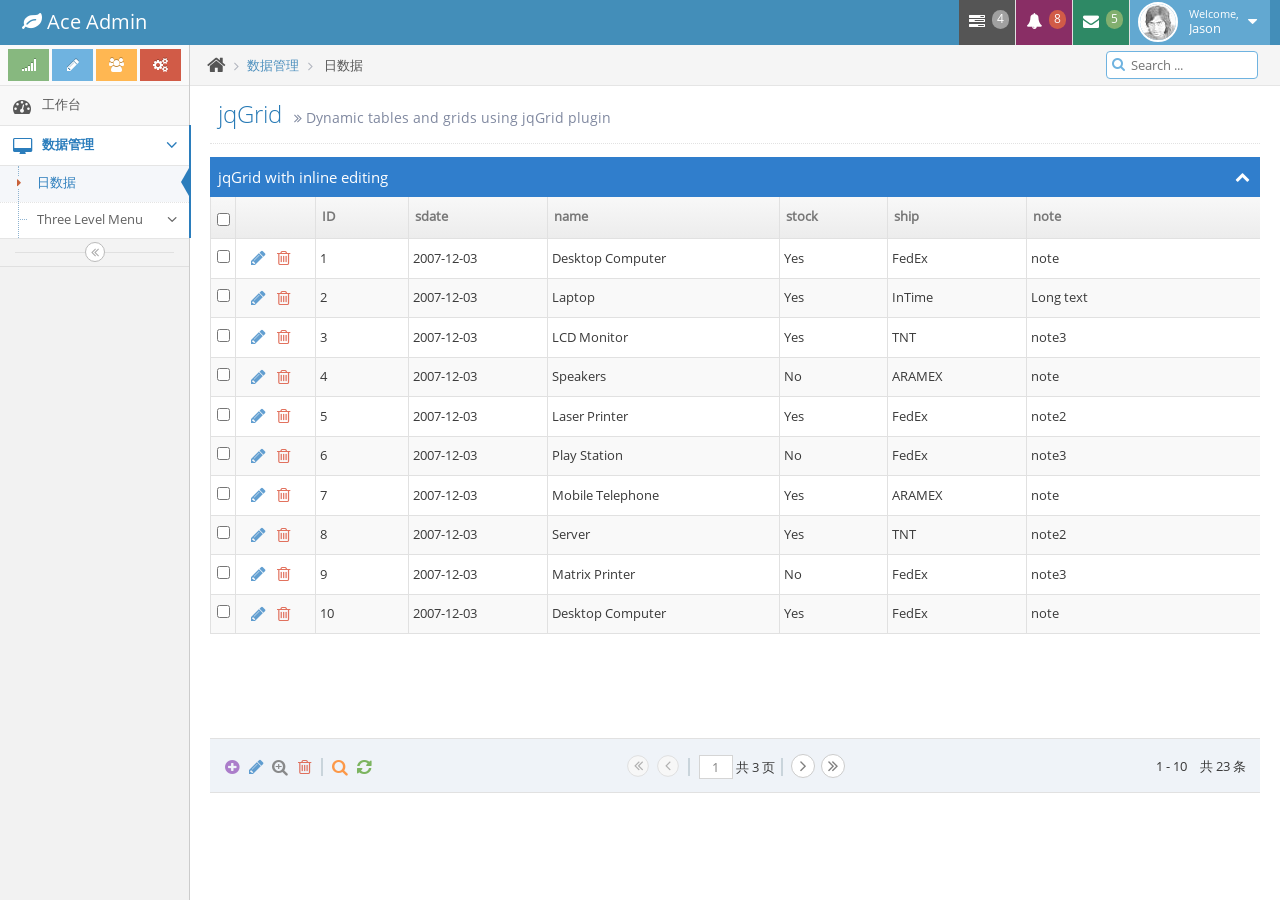
==== commit da27f0de: "添加直接发送stockdataday至kafak的代码,方便测试" ====
--- a/istockui/src/main/resources/static/ajax.html
+++ b/istockui/src/main/resources/static/ajax.html
@@ -3,7 +3,7 @@
 <head>
     <meta http-equiv="X-UA-Compatible" content="IE=edge,chrome=1"/>
     <meta charset="utf-8"/>
-    <title>Welcome - Ace Admin</title>
+    <title>涨高高</title>
 
     <meta name="viewport" content="width=device-width, initial-scale=1.0, maximum-scale=1.0"/>
 
@@ -549,7 +549,6 @@
             <ul class="breadcrumb">
                 <li>
                     <i class="ace-icon fa fa-home home-icon"></i>
-                    <a href="#">主页</a>
                 </li>
             </ul><!-- /.breadcrumb -->
 
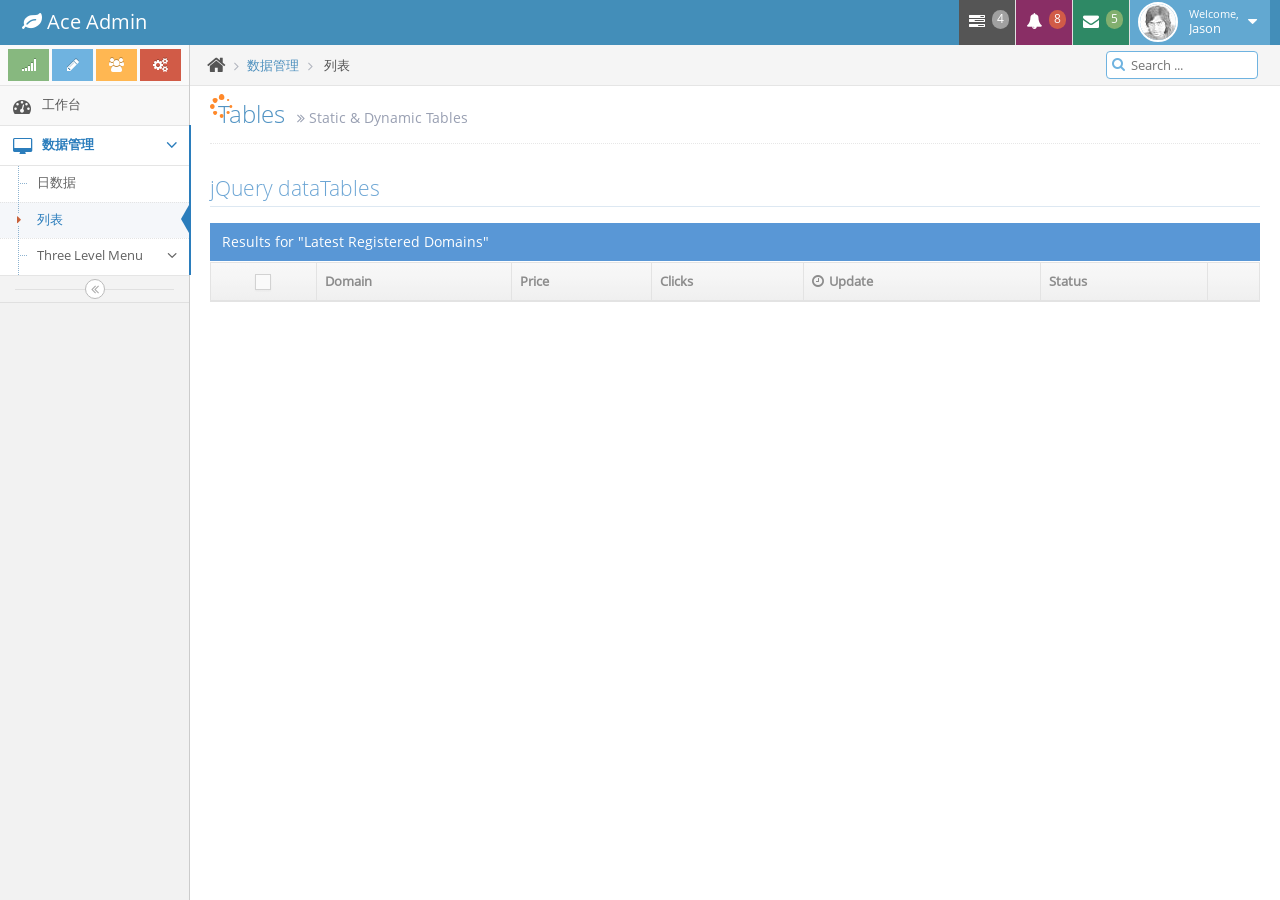
==== commit 95e12a78: "使用ACE做界面" ====
--- a/istockui/src/main/resources/static/ajax.html
+++ b/istockui/src/main/resources/static/ajax.html
@@ -449,6 +449,14 @@
                         <a data-url="page/stockdataday" href="ajax.html#page/stockdataday">
                             <i class="menu-icon fa fa-caret-right"></i>
                             日数据
+                        </a>
+
+                        <b class="arrow"></b>
+                    </li>
+                    <li class="">
+                        <a data-url="page/tables" href="ajax.html#page/tables">
+                            <i class="menu-icon fa fa-caret-right"></i>
+                            列表
                         </a>
 
                         <b class="arrow"></b>
@@ -623,7 +631,7 @@
                     //for Ace PHP demo version convert "page/dashboard" to "?page=dashboard" and load it
                     return path + "?" + url.replace(/\//, "=");
                 },
-                default_url: 'page/stockdataday'//default url
+                default_url: 'page/tables'//default url
             }
             ace.enable_ajax_content($, options)
         }
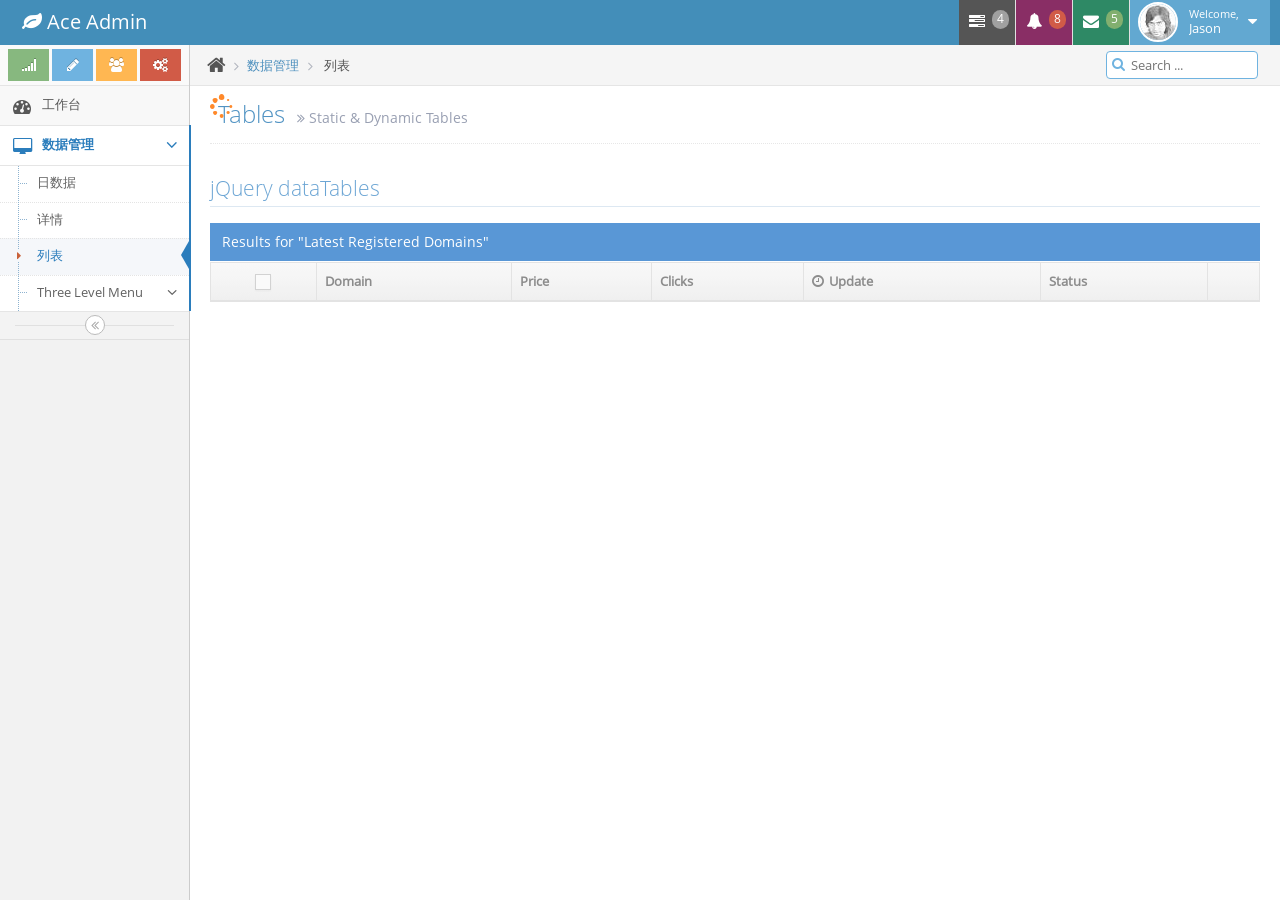
==== commit 8b6e6493: "添加直接发送stockdataday至kafak的代码,方便测试" ====
--- a/istockui/src/main/resources/static/ajax.html
+++ b/istockui/src/main/resources/static/ajax.html
@@ -446,11 +446,18 @@
 
                 <ul class="submenu">
                     <li class="">
-                        <a data-url="page/stockdataday" href="ajax.html#page/stockdataday">
+                        <a data-url="page/stockDataDay" href="ajax.html#page/stockdataday">
                             <i class="menu-icon fa fa-caret-right"></i>
                             日数据
                         </a>
 
+                        <b class="arrow"></b>
+                    </li>
+                    <li class="">
+                        <a data-url="page/stockDetail" href="ajax.html#page/tables">
+                            <i class="menu-icon fa fa-caret-right"></i>
+                            详情
+                        </a>
                         <b class="arrow"></b>
                     </li>
                     <li class="">
